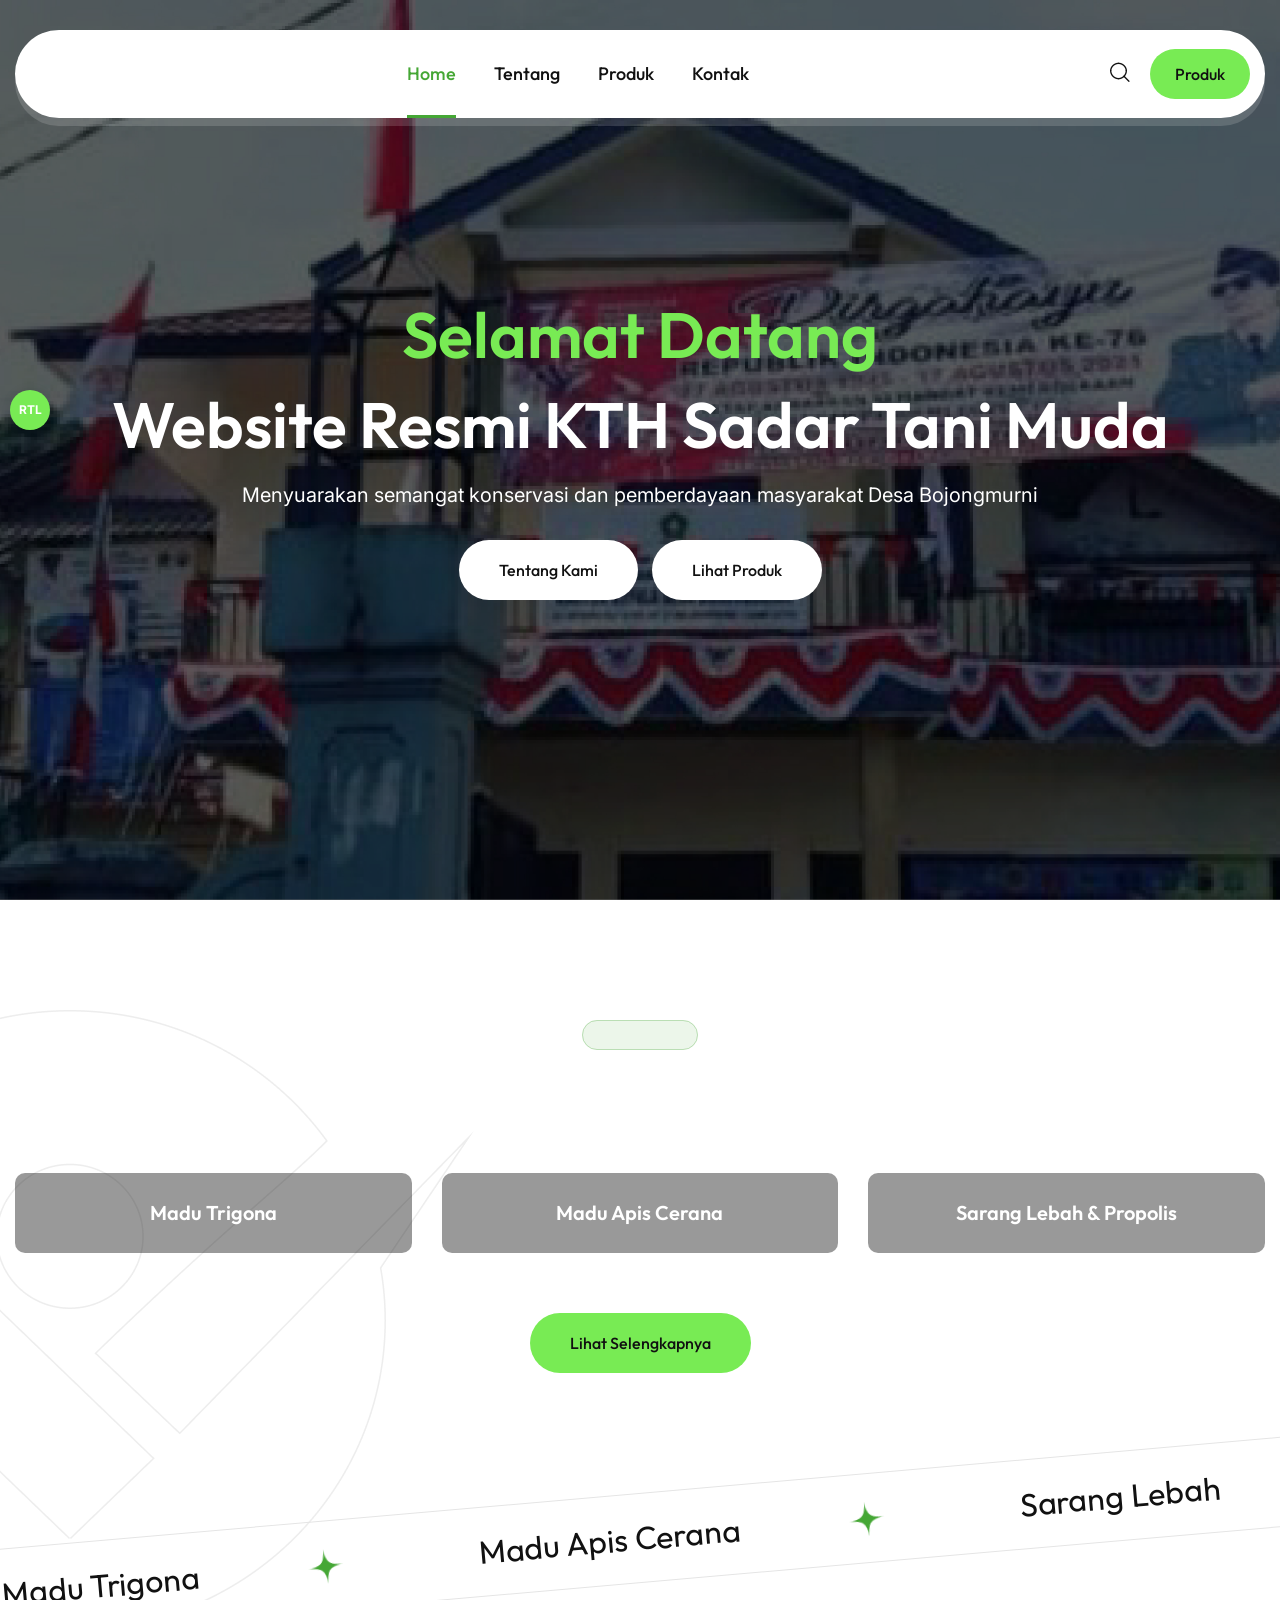
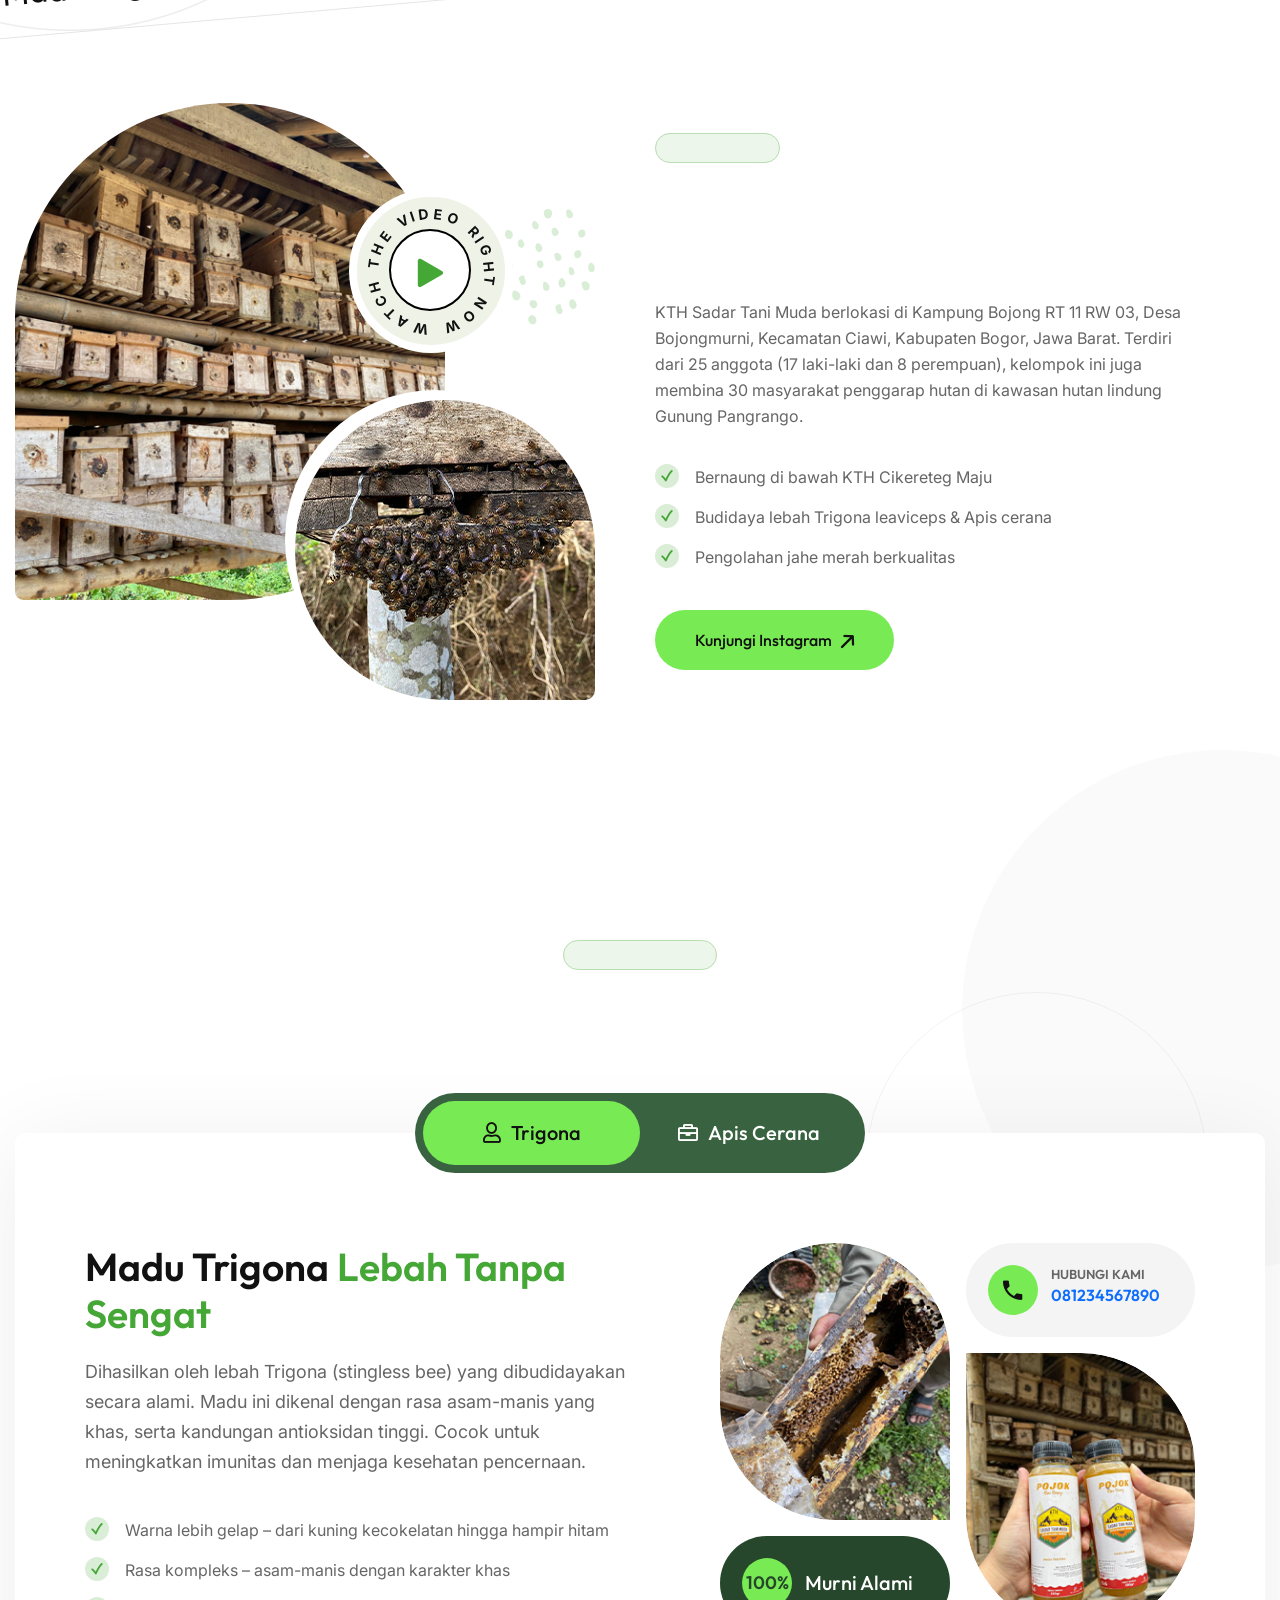
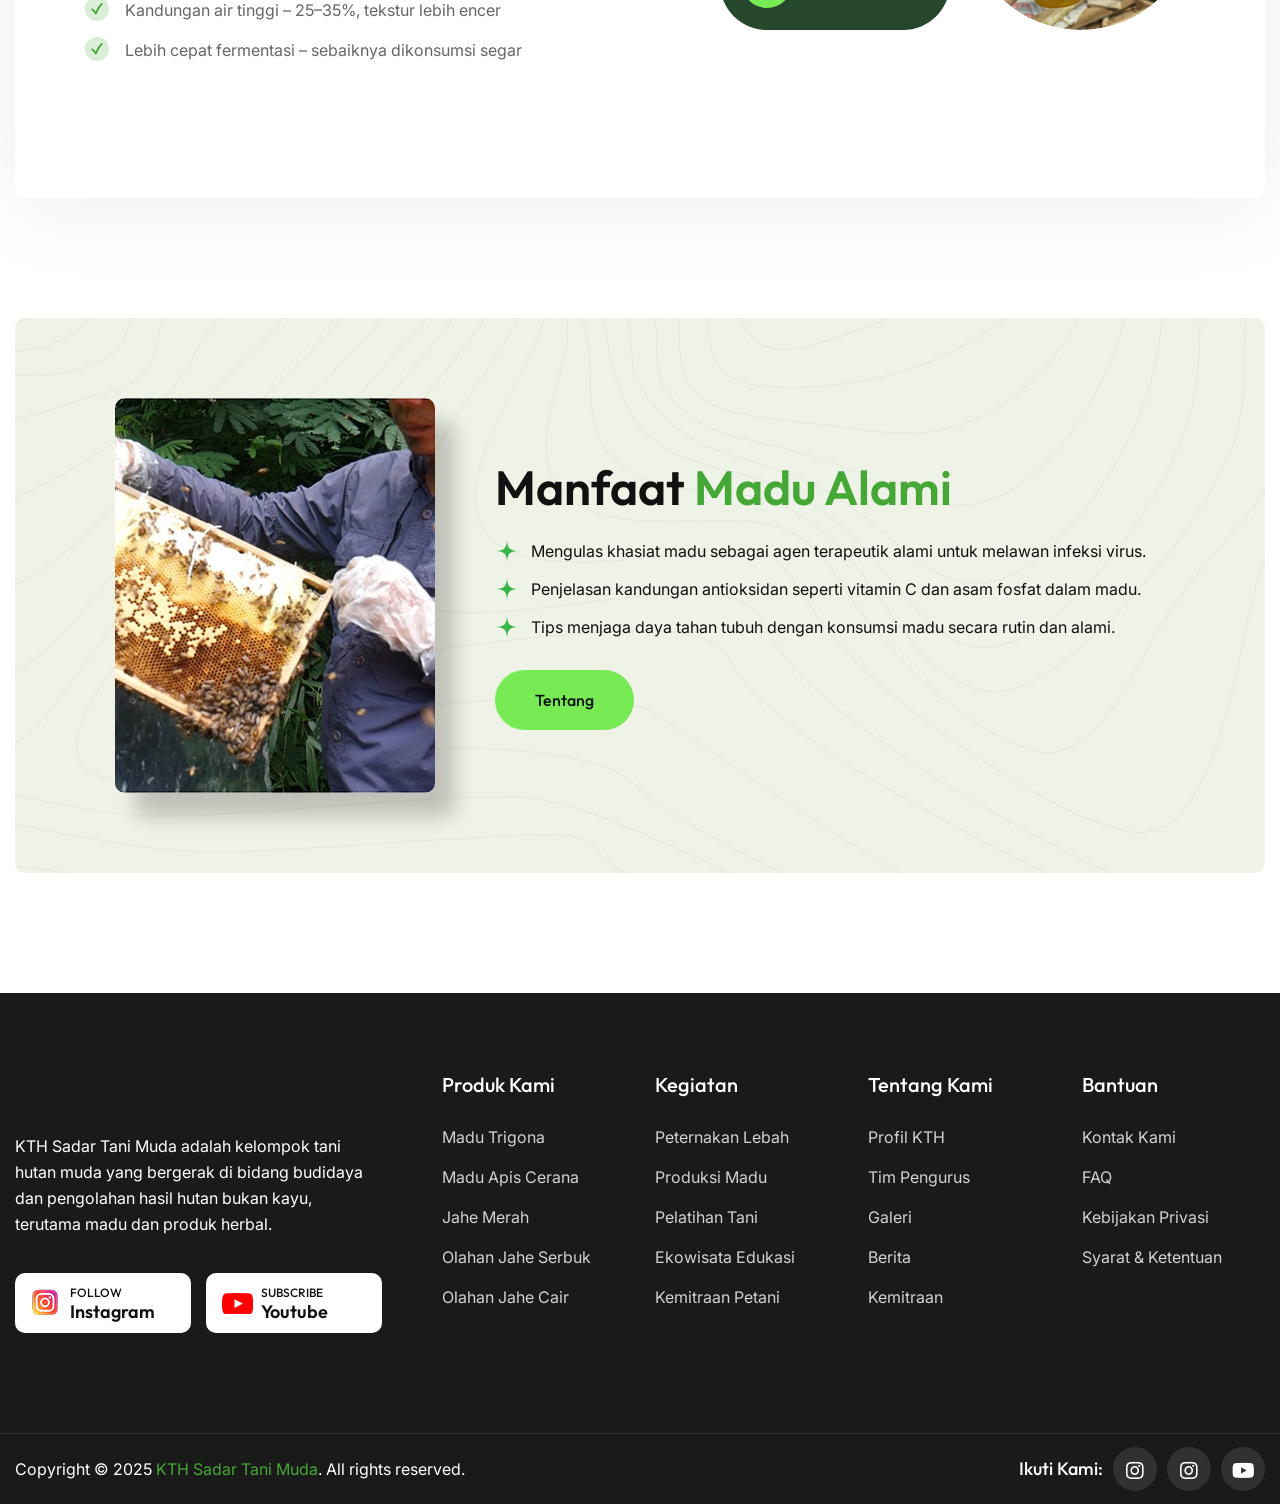
==== index.html @ c71a638d "first commit" ====
<!DOCTYPE html>
<html lang="en">
<head>
<meta charset="utf-8">
<meta http-equiv="X-UA-Compatible" content="IE=edge">
<meta name="viewport" content="width=device-width, initial-scale=1.0, maximum-scale=1.0, user-scalable=0">

<title>KTH Sadar Tani Muda - Desa Bojongmurni</title>

<!-- Fav Icon -->
<link rel="icon" href="assets/images/logo_kth.ico" type="image/x-icon">

<!-- Google Fonts -->
<link href="https://fonts.googleapis.com/css2?family=Outfit:wght@100..900&display=swap" rel="stylesheet">
<link href="https://fonts.googleapis.com/css2?family=Inter:wght@100..900&family=Outfit:wght@100..900&display=swap" rel="stylesheet">

<!-- Stylesheets -->
<link href="assets/css/font-awesome-all.css" rel="stylesheet">
<link href="assets/css/flaticon.css" rel="stylesheet">
<link href="assets/css/owl.css" rel="stylesheet">
<link href="assets/css/bootstrap.css" rel="stylesheet">
<link href="assets/css/jquery.fancybox.min.css" rel="stylesheet">
<link href="assets/css/animate.css" rel="stylesheet">
<link href="assets/css/nice-select.css" rel="stylesheet">
<link href="assets/css/odometer.css" rel="stylesheet">
<link href="assets/css/elpath.css" rel="stylesheet">
<link href="assets/css/color.css" id="jssDefault" rel="stylesheet">
<link href="assets/css/rtl.css" rel="stylesheet">
<link href="assets/css/style.css" rel="stylesheet">
<link href="assets/css/module-css/header.css" rel="stylesheet">
<link href="assets/css/module-css/banner.css" rel="stylesheet">
<link href="assets/css/module-css/industries.css" rel="stylesheet">
<link href="assets/css/module-css/about.css" rel="stylesheet">
<link href="assets/css/module-css/chooseus.css" rel="stylesheet">
<link href="assets/css/module-css/profile.css" rel="stylesheet">
<link href="assets/css/module-css/featured.css" rel="stylesheet">
<link href="assets/css/module-css/process.css" rel="stylesheet">
<link href="assets/css/module-css/welcome.css" rel="stylesheet">
<link href="assets/css/module-css/funfact.css" rel="stylesheet">
<link href="assets/css/module-css/testimonial.css" rel="stylesheet">
<link href="assets/css/module-css/download.css" rel="stylesheet">
<link href="assets/css/module-css/news.css" rel="stylesheet">
<link href="assets/css/module-css/subscribe.css" rel="stylesheet">
<link href="assets/css/module-css/footer.css" rel="stylesheet">
<link href="assets/css/responsive.css" rel="stylesheet">

</head>


<!-- page wrapper -->
<body>

    <div class="boxed_wrapper ltr">


        <!-- preloader -->
        <div class="loader-wrap">
            <div class="preloader">
                <div class="preloader-close"><i class="icon-27"></i></div>
                <div id="handle-preloader" class="handle-preloader">
                    <div class="animation-preloader">
                        <div class="spinner"></div>
                        <div class="txt-loading">
                            <span data-text-preloader="s" class="letters-loading">
                                s
                            </span>
                            <span data-text-preloader="a" class="letters-loading">
                                a
                            </span>
                            <span data-text-preloader="d" class="letters-loading">
                                d
                            </span>
                            <span data-text-preloader="a" class="letters-loading">
                                a
                            </span>
                            <span data-text-preloader="r" class="letters-loading">
                                r
                            </span>
                            <span data-text-preloader=" " class="letters-loading">
                                
                            </span>
                            <span data-text-preloader="t" class="letters-loading">
                                t
                            </span>
                            <span data-text-preloader="a" class="letters-loading">
                                a
                            </span>
                            <span data-text-preloader="n" class="letters-loading">
                                n
                            </span>
                            <span data-text-preloader="i" class="letters-loading">
                                i
                            </span>
                        </div>
                    </div>  
                </div>
            </div>
        </div>
        <!-- preloader end -->


        <!-- page-direction -->
        <div class="page_direction">
            <div class="demo-rtl direction_switch"><button class="rtl">RTL</button></div>
            <div class="demo-ltr direction_switch"><button class="ltr">LTR</button></div>
        </div>
        <!-- page-direction end -->


        <!--Search Popup-->
        <div id="search-popup" class="search-popup">
            <div class="popup-inner">
                <div class="upper-box">
                    <figure class="logo-box"><a href="index.html"><img src="assets/images/Logo_kth@4x-8.png" style="height: 45px; width: auto;" alt=""></a></figure>
                    <div class="close-search"><span class="icon-27"></span></div>
                </div>
                <div class="overlay-layer"></div>
                <div class="auto-container">
                    <div class="search-form">
                        <form method="post" action="index.html">
                            <div class="form-group">
                                <fieldset>
                                    <input type="search" class="form-control" name="search-input" value="" placeholder="Type your keyword and hit" required >
                                    <button type="submit"><i class="icon-1"></i></button>
                                </fieldset>
                            </div>
                        </form>
                    </div>
                </div>
            </div>
        </div>


        <!-- main header -->
        <header class="main-header header-style-one">
            <!-- header-lower -->
            <div class="header-lower">
                <div class="auto-container">
                    <div class="outer-box">
                        <figure class="logo-box pl_15"><a href="index.html"><img src="assets/images/Logo_kth@4x-8.png" style="height: 45px; width: auto;" alt=""></a></figure>
                        <div class="menu-area">
                            <!--Mobile Navigation Toggler-->
                            <div class="mobile-nav-toggler">
                                <i class="icon-bar"></i>
                                <i class="icon-bar"></i>
                                <i class="icon-bar"></i>
                            </div>
                            <nav class="main-menu navbar-expand-md navbar-light clearfix">
                                <div class="collapse navbar-collapse show clearfix" id="navbarSupportedContent">
                                    <ul class="navigation clearfix">
                                        <li class="current"><a href="index.html">Home</a>
                                        </li> 
                                        <li><a href="about.html">Tentang</a></li>
                                        <li><a href="service.html">Produk</a>
                                        </li> 
                                        <li><a href="contact.html">Kontak</a></li> 
                                    </ul>
                                </div>
                            </nav>
                        </div>
                        <div class="menu-right-content">
                            <div class="search-btn mr_20"><button class="search-toggler"><i class="icon-1"></i></button></div>
                            <div class="btn-box"><a href="service.html" class="theme-btn btn-one">Produk</a></div>
                        </div>
                    </div>
                </div>
            </div>

            <!--sticky Header-->
            <div class="sticky-header">
                <div class="auto-container">
                    <div class="outer-box">
                        <figure class="logo-box pl_15"><a href="index.html"><img src="assets/images/Logo_kth@4x-8.png" style="height: 45px; width: auto;" alt=""></a></figure>
                        <div class="menu-area">
                            <nav class="main-menu clearfix">
                                <!--Keep This Empty / Menu will come through Javascript-->
                            </nav>
                        </div>
                        <div class="menu-right-content">
                            <div class="search-btn mr_20"><button class="search-toggler"><i class="icon-1"></i></button></div>
                            
                            <div class="btn-box"><a href="service.html" class="theme-btn btn-one">Produk</a></div>
                        </div>
                    </div>
                </div>
            </div>
        </header>
        <!-- main-header end -->


        <!-- Mobile Menu  -->
<div class="mobile-menu">
    <div class="menu-backdrop"></div>
    <div class="close-btn"><i class="fas fa-times"></i></div>
    <nav class="menu-box">
        <div class="nav-logo">
            <a href="index.html">
                <img src="assets/images/Logo_kth2@4x-8.png" alt="Logo KTH Sadar Tani Muda" title="KTH Sadar Tani Muda">
            </a>
        </div>
        <div class="menu-outer"><!--Here Menu Will Come Automatically Via Javascript / Same Menu as in Header--></div>
        <div class="contact-info">
            <h4>Kontak Kami</h4>
            <ul>
                <li>Desa Bojongmurni, Kec Ciawi, Kab Bogor</li>
                <li><a href="tel:+6281510922624">+62 815-1092-2624</a></li>
                <li><a href="mailto:kth.sadartanimuda@gmail.com">kth.sadartanimuda@gmail.com</a></li>
            </ul>
        </div>
        <div class="social-links">
            <ul class="clearfix">
                <li><a href="https://www.instagram.com/kth_sadartanimuda/" target="_blank"><span class="fab fa-instagram"></span></a></li>
                <li><a href="https://www.instagram.com/pojok_raw_honey/" target="_blank"><span class="fab fa-instagram"></span></a></li>
                <li><a href="https://www.youtube.com/channel/UCb1nv2_lHt9W5WGYycVkCBQ/featured" target="_blank"><span class="fab fa-youtube"></span></a></li>
            </ul>
        </div>
    </nav>
</div>
<!-- End Mobile Menu -->


        <!-- banner-section -->
<section class="banner-style-five">
    <div class="outer-container" style="display: flex; align-items: center; justify-content: center; height: 100vh; text-align: center;">
        <div class="bg-layer" style="background-image: url(assets/images/bojongmurni.jpg); position: absolute; top: 0; left: 0; width: 100%; height: 100%; background-size: cover; background-position: center; z-index: -1;"></div>
        <div class="content-box">
            <h2><span>Selamat Datang</span></h2>
            <h2>Website Resmi KTH Sadar Tani Muda</h2>
            <p>Menyuarakan semangat konservasi dan pemberdayaan masyarakat Desa Bojongmurni</p>
            <div class="button-group" style="margin-top: 20px;">
                <a href="#about" class="theme-btn banner-btn" style="margin-right: 10px;">Tentang Kami</a>
                <a href="#produk" class="theme-btn banner-btn">Lihat Produk</a>
            </div>
        </div>
    </div>
</section>
<!-- banner-section end -->

       <!-- industries-style-five -->
<section class="industries-style-five centred pt_120 pb_120">
    <div class="pattern-layer" style="background-image: url(assets/images/shape/shape-21.png);"></div>
    <div class="auto-container">
        <div class="sec-title pb_60 sec-title-animation animation-style2">
            <span class="sub-title mb_10 title-animation">Produk Kami</span>
            <h2 class="title-animation">Produk Unggulan Perlebahan KTH Sadar Tani Muda</h2>
        </div>
        <div class="row clearfix">
            <div class="col-lg-4 col-md-6 col-sm-12 industries-block">
                <div class="industries-block-four">
                    <div class="inner-box">
                        <div class="bg-layer" style="background-image: url(assets/images/resource/madu-trigona.jpg);"></div>
                        <div class="overlay-bg" style="background-image: url(assets/images/resource/madu-trigona.jpg);"></div>
                        <h4><a href="#">Madu Trigona</a></h4>
                    </div>
                </div>
            </div>
            <div class="col-lg-4 col-md-6 col-sm-12 industries-block">
                <div class="industries-block-four">
                    <div class="inner-box">
                        <div class="bg-layer" style="background-image: url(assets/images/resource/madu-apis.jpg);"></div>
                        <div class="overlay-bg" style="background-image: url(assets/images/resource/madu-apis.jpg);"></div>
                        <h4><a href="#">Madu Apis Cerana</a></h4>
                    </div>
                </div>
            </div>
            <div class="col-lg-4 col-md-6 col-sm-12 industries-block">
                <div class="industries-block-four">
                    <div class="inner-box">
                        <div class="bg-layer" style="background-image: url(assets/images/resource/sarang-lebah.jpg);"></div>
                        <div class="overlay-bg" style="background-image: url(assets/images/resource/sarang-lebah.jpg);"></div>
                        <h4><a href="#">Sarang Lebah & Propolis</a></h4>
                    </div>
                </div>
            </div>
        </div>
        <div class="more-btn mt_30">
            <a href="https://www.instagram.com/kth_sadartanimuda/" class="theme-btn btn-one" target="_blank">Lihat Selengkapnya</a>
        </div>
    </div>
</section>
<!-- industries-style-five end -->

<!-- Slide Text Fokus Madu -->
<div class="slide-text alternat-2">
    <div class="text-inner">
        <ul class="text-list">
            <li>Madu Trigona</li>
            <li>Madu Apis Cerana</li>
            <li>Sarang Lebah</li>
            <li>Propolis Alami</li>
            <li>Koloni Lebah Siap Budidaya</li>
            <li>Pelatihan Budidaya Lebah</li>
            <li>Peternakan Lebah Mandiri</li>
            <li>Produk Inovatif dari Madu</li>
            <li>Wisata Edukasi Lebah</li>
            <li>Kemitraan Perlebahan</li>
            <li>Madu Trigona</li>
            <li>Madu Apis Cerana</li>
            <li>Sarang Lebah</li>
            <li>Propolis Alami</li>
            <li>Koloni Lebah Siap Budidaya</li>
            <li>Pelatihan Budidaya Lebah</li>
            <li>Peternakan Lebah Mandiri</li>
            <li>Produk Inovatif dari Madu</li>
            <li>Wisata Edukasi Lebah</li>
            <li>Kemitraan Perlebahan</li>
        </ul>
    </div>
</div>




        <!-- about-style-three -->
<section class="about-style-three about-style-five">
    <div class="auto-container">
        <div class="row align-items-center">
            <!-- Left Column: Video and Images -->
            <div class="col-lg-6 col-md-12 col-sm-12 video-column">
                <div class="video_block_two">
                    <div class="video-box p_relative pb_100 pr_150 mr_30">
                        <figure class="image image-1"><img src="assets/images/resource/about-1.jpg" alt=""></figure>
                        <figure class="image image-2 z_1 p_absolute r_0 b_0"><img src="assets/images/resource/about-2.jpg" alt=""></figure>
                        <div class="shape" style="background-image: url(assets/images/shape/shape-22.png);"></div>
                        <div class="video-content">
                            <div class="curve-text z_2">
                                <span class="curved-circle">watch&nbsp;&nbsp;the&nbsp;&nbsp;video&nbsp;&nbsp;right&nbsp;&nbsp;now&nbsp;&nbsp;</span>
                            </div>
                            <a data-fancybox href="https://youtu.be/Kt0QjWHOuIQ">
                                <i class="icon-8"></i>
                            </a>                            
                        </div>
                    </div>
                </div>
            </div>

            <link rel="stylesheet" href="https://cdn.jsdelivr.net/npm/@fancyapps/ui/dist/fancybox.css" />
<script src="https://cdn.jsdelivr.net/npm/@fancyapps/ui/dist/fancybox.umd.js"></script>


            <!-- Right Column: Content -->
            <div class="col-lg-6 col-md-12 col-sm-12 content-column">
                <div class="content_block_one">
                    <div class="content-box mr_80">
                        <div class="sec-title pb_20 sec-title-animation animation-style2">
                            <span class="sub-title mb_10 title-animation">Tentang Kami</span>
                            <h2 class="title-animation">Kelompok Tani Hutan Sadar Tani Muda</h2>
                        </div>
                        <div class="text-box">
                            <p>KTH Sadar Tani Muda berlokasi di Kampung Bojong RT 11 RW 03, Desa Bojongmurni, Kecamatan Ciawi, Kabupaten Bogor, Jawa Barat. Terdiri dari 25 anggota (17 laki-laki dan 8 perempuan), kelompok ini juga membina 30 masyarakat penggarap hutan di kawasan hutan lindung Gunung Pangrango.</p>
                            <ul class="list-style-one mb_40 clearfix">
                                <li>Bernaung di bawah KTH Cikereteg Maju</li>
                                <li>Budidaya lebah Trigona leaviceps & Apis cerana</li>
                                <li>Pengolahan jahe merah berkualitas</li>
                            </ul>
                        </div>
                        <div class="btn-box">
                            <a href="https://www.instagram.com/kth_sadartanimuda/" class="theme-btn btn-one" target="_blank"><span>Kunjungi Instagram</span></a>
                        </div>
                    </div>
                </div>
            </div>
        </div>
    </div>
</section>
<!-- about-style-three end -->

        <!-- welcome-section -->
<section class="welcome-section alternat-2 pt_120 pb_120">
    <div class="shape">
      <div class="shape-1"></div>
      <div class="shape-2"></div>
    </div>
    <div class="auto-container">
      <div class="sec-title centred pb_60 sec-title-animation animation-style2">
        <span class="sub-title mb_10 title-animation">Produk Unggulan</span>
        <h2 class="title-animation">Madu Hutan Asli dari KTH Sadar Tani Muda</h2>
      </div>
      <div class="tabs-box">
        <ul class="tab-btns tab-buttons">
          <li class="tab-btn active-btn" data-tab="#tab-3"><i class="far fa-user"></i>Trigona</li>
          <li class="tab-btn" data-tab="#tab-4"><i class="far fa-briefcase"></i>Apis Cerana</li>
        </ul>
        <div class="tabs-content">
  
          <!-- Tab: Madu Trigona -->
        <div class="tab active-tab" id="tab-3">
            <div class="inner-container">
              <div class="row clearfix">
                <div class="col-lg-6 col-md-12 col-sm-12 content-column">
                  <div class="content-box">
                    <div class="text-box mb_40">
                      <h2>Madu Trigona <span>Lebah Tanpa Sengat</span></h2>
                      <p>Dihasilkan oleh lebah Trigona (stingless bee) yang dibudidayakan secara alami. Madu ini dikenal dengan rasa asam-manis yang khas, serta kandungan antioksidan tinggi. Cocok untuk meningkatkan imunitas dan menjaga kesehatan pencernaan.</p>
                    </div>
                    <div class="inner-box clearfix">
                      <ul class="list-style-one mb_40 clearfix">
                        <li>Warna lebih gelap – dari kuning kecokelatan hingga hampir hitam</li>
                        <li>Rasa kompleks – asam-manis dengan karakter khas</li>
                        <li>Kandungan air tinggi – 25–35%, tekstur lebih encer</li>
                        <li>Lebih cepat fermentasi – sebaiknya dikonsumsi segar</li>
                      </ul>
                    </div>
                  </div>
                </div>
                <div class="col-lg-6 col-md-12 col-sm-12 image-column">
                  <div class="image_block_one">
                    <div class="image-box pl_65">
                      <div class="row clearfix">
                        <div class="col-lg-6 col-md-6 col-sm-12 single-column">
                          <div class="single-item">
                            <figure class="image-1 mb_16 image-hov-one"><img src="assets/images/resource/welcome-1.jpg" alt="Madu Trigona"></figure>
                            <div class="experience-box">
                              <h3>100%</h3>
                              <h4>Murni Alami</h4>
                            </div>
                          </div>
                        </div>
                        <div class="col-lg-6 col-md-6 col-sm-12 single-column">
                          <div class="single-item">
                            <div class="support-box">
                              <div class="icon-box"><i class="icon-28"></i></div>
                              <span>Hubungi Kami</span>
                              <h6><a href="https://wa.me/6281234567890" target="_blank">081234567890</a></h6>
                            </div>
                            <figure class="image-2 mt_16 image-hov-two"><img src="assets/images/resource/welcome-2.jpg" alt="Produk Madu Trigona"></figure>
                          </div>
                        </div>
                      </div>
                    </div>
                  </div>
                </div>
              </div>
            </div>
          </div>
  
          <!-- Tab: Madu Apis Cerana -->
          <div class="tab" id="tab-4">
            <div class="inner-container">
              <div class="row clearfix">
                <div class="col-lg-6 col-md-12 col-sm-12 content-column">
                  <div class="content-box">
                    <div class="text-box mb_40">
                      <h2>Madu Apis Cerana <span>Lebah Madu Lokal</span></h2>
                      <p>Madu dari lebah Apis cerana memiliki rasa manis dan aroma floral yang khas. Kandungan airnya lebih rendah sehingga lebih kental dan tahan lama, cocok untuk konsumsi jangka panjang maupun pengolahan herbal tradisional.</p>
                    </div>
                    <div class="inner-box clearfix">
                      <ul class="list-style-one mb_40 clearfix">
                        <li>Warna bervariasi – kuning keemasan hingga cokelat tua</li>
                        <li>Rasa manis – dengan aroma floral yang khas</li>
                        <li>Kandungan air lebih rendah – 17–22%, tekstur lebih kental</li>
                        <li>Tahan lama – cocok untuk penyimpanan</li>
                      </ul>
                    </div>
                  </div>
                </div>
                <div class="col-lg-6 col-md-12 col-sm-12 image-column">
                  <div class="image_block_one">
                    <div class="image-box pl_65">
                      <div class="row clearfix">
                        <div class="col-lg-6 col-md-6 col-sm-12 single-column">
                          <div class="single-item">
                            <figure class="image-1 mb_16 image-hov-one"><img src="assets/images/resource/welcome-3.jpg" alt="Madu Apis Cerana"></figure>
                            <div class="experience-box">
                              <h3>100%</h3>
                              <h4>Murni Alami</h4>
                            </div>
                          </div>
                        </div>
                        <div class="col-lg-6 col-md-6 col-sm-12 single-column">
                          <div class="single-item">
                            <div class="support-box">
                              <div class="icon-box"><i class="icon-28"></i></div>
                              <span>Informasi</span>
                              <h6><a href="https://wa.me/6281234567890" target="_blank">081234567890</a></h6>
                            </div>
                            <figure class="image-2 mt_16 image-hov-two"><img src="assets/images/resource/welcome-4.jpg" alt="Madu Hutan KTH"></figure>
                          </div>
                        </div>
                      </div>
                    </div>
                  </div>
                </div>
              </div>
            </div>
          </div><!-- End Tab -->
  
        </div>
      </div>
    </div>
  </section>
  <!-- welcome-section end -->

  <!-- download-section -->
<section class="download-section pb_120">
    <div class="auto-container">
      <div class="inner-container">
        <div class="pattern-layer" style="background-image: url(assets/images/shape/shape-6.png);"></div>
        <div class="row align-items-center">
          <div class="col-lg-4 col-md-12 col-sm-12 image-column">
            <div class="image-box">
              <figure class="image"><img src="assets/images/resource/book-1.jpg" alt="E-book Madu"></figure>
            </div>
          </div>
          <div class="col-lg-8 col-md-12 col-sm-12 content-column">
            <div class="content-box">
              <h2>Manfaat <span>Madu Alami</span></h2>
              <ul class="list-item mb_30">
                <li>Mengulas khasiat madu sebagai agen terapeutik alami untuk melawan infeksi virus.</li>
                <li>Penjelasan kandungan antioksidan seperti vitamin C dan asam fosfat dalam madu.</li>
                <li>Tips menjaga daya tahan tubuh dengan konsumsi madu secara rutin dan alami.</li>
              </ul>
              <button type="button" class="theme-btn btn-one">Tentang</button>
            </div>
          </div>
        </div>
      </div>
    </div>
  </section>
  <!-- download-section end -->
  


        


        <!-- main-footer -->
<footer class="main-footer light-footer">
    <div class="widget-section p_relative pt_80 pb_100">
        <div class="auto-container">
            <div class="row clearfix">
                <div class="col-lg-4 col-md-6 col-sm-12 footer-column">
                    <div class="footer-widget logo-widget mr_30">
                        <figure class="footer-logo mb_20"><a href="index.html"><img src="assets/images/Logo_kth2@4x-8.png" style="height: 40px; width: auto;" alt=""></a></figure>
                        <p>KTH Sadar Tani Muda adalah kelompok tani hutan muda yang bergerak di bidang budidaya dan pengolahan hasil hutan bukan kayu, terutama madu dan produk herbal.</p>
                        <div class="download-btn">
                            <a href="https://www.instagram.com/kth_sadartanimuda/" class="play-store">
                                <img src="assets/images/icons/icon-4.png" alt="">
                                <span>Follow</span>
                                Instagram
                            </a>
                            <a href="https://www.youtube.com/channel/UCb1nv2_lHt9W5WGYycVkCBQ/featured" class="play-store">
                                <img src="assets/images/icons/icon-5.png" alt="">
                                <span>Subscribe</span>
                                Youtube
                            </a>
                        </div>
                    </div>
                </div>
                <div class="col-lg-2 col-md-4 col-sm-12 footer-column">
                    <div class="footer-widget links-widget">
                        <div class="widget-title">
                            <h4>Produk Kami</h4>
                        </div>
                        <div class="widget-content">
                            <ul class="links-list clearfix">
                                <li><a href="#">Madu Trigona</a></li>
                                <li><a href="#">Madu Apis Cerana</a></li>
                                <li><a href="#">Jahe Merah</a></li>
                                <li><a href="#">Olahan Jahe Serbuk</a></li>
                                <li><a href="#">Olahan Jahe Cair</a></li>
                            </ul>
                        </div>
                    </div>
                </div>
                <div class="col-lg-2 col-md-4 col-sm-12 footer-column">
                    <div class="footer-widget links-widget">
                        <div class="widget-title">
                            <h4>Kegiatan</h4>
                        </div>
                        <div class="widget-content">
                            <ul class="links-list clearfix">
                                <li><a href="#">Peternakan Lebah</a></li>
                                <li><a href="#">Produksi Madu</a></li>
                                <li><a href="#">Pelatihan Tani</a></li>
                                <li><a href="#">Ekowisata Edukasi</a></li>
                                <li><a href="#">Kemitraan Petani</a></li>
                            </ul>
                        </div>
                    </div>
                </div>
                <div class="col-lg-2 col-md-4 col-sm-12 footer-column">
                    <div class="footer-widget links-widget">
                        <div class="widget-title">
                            <h4>Tentang Kami</h4>
                        </div>
                        <div class="widget-content">
                            <ul class="links-list clearfix">
                                <li><a href="about.html">Profil KTH</a></li>
                                <li><a href="#">Tim Pengurus</a></li>
                                <li><a href="#">Galeri</a></li>
                                <li><a href="blog.html">Berita</a></li>
                                <li><a href="#">Kemitraan</a></li>
                            </ul>
                        </div>
                    </div>
                </div>
                <div class="col-lg-2 col-md-4 col-sm-12 footer-column">
                    <div class="footer-widget links-widget">
                        <div class="widget-title">
                            <h4>Bantuan</h4>
                        </div>
                        <div class="widget-content">
                            <ul class="links-list clearfix">
                                <li><a href="contact.html">Kontak Kami</a></li>
                                <li><a href="#">FAQ</a></li>
                                <li><a href="#">Kebijakan Privasi</a></li>
                                <li><a href="#">Syarat & Ketentuan</a></li>
                            </ul>
                        </div>
                    </div>
                </div>
            </div>
        </div>
    </div>
    <div class="footer-bottom">
        <div class="auto-container">
            <div class="bottom-inner">
                <div class="copyright"><p>Copyright &copy; 2025 <a href="index.html">KTH Sadar Tani Muda</a>. All rights reserved.</p></div>
                <ul class="social-links">
                    <li><h5>Ikuti Kami:</h5></li>
                    <li><a href="https://www.instagram.com/kth_sadartanimuda/" target="_blank"><i class="fab fa-instagram"></i></a></li>
                    <li><a href="https://www.instagram.com/pojok_raw_honey/" target="_blank"><i class="fab fa-instagram"></i></a></li>
                    <li><a href="https://www.youtube.com/channel/UCb1nv2_lHt9W5WGYycVkCBQ/featured" target="_blank"><i class="fab fa-youtube"></i></a></li>
                </ul>
            </div>
        </div>
    </div>
</footer>
<!-- main-footer end -->




        <!--Scroll to top-->
        <div class="scroll-to-top">
            <svg class="scroll-top-inner" viewBox="-1 -1 102 102">
                <path d="M50,1 a49,49 0 0,1 0,98 a49,49 0 0,1 0,-98" />
            </svg>
        </div>
        
    </div>


    <!-- jequery plugins -->
    <script src="assets/js/jquery.js"></script>
    <script src="assets/js/bootstrap.min.js"></script>
    <script src="assets/js/owl.js"></script>
    <script src="assets/js/wow.js"></script>
    <script src="assets/js/validation.js"></script>
    <script src="assets/js/jquery.fancybox.js"></script>
    <script src="assets/js/appear.js"></script>
    <script src="assets/js/isotope.js"></script>
    <script src="assets/js/parallax-scroll.js"></script>
    <script src="assets/js/jquery.nice-select.min.js"></script>
    <script src="assets/js/scrolltop.min.js"></script>
    <script src="assets/js/gsap.js"></script>
    <script src="assets/js/ScrollTrigger.js"></script>
    <script src="assets/js/SplitText.js"></script>
    <script src="assets/js/language.js"></script>
    <script src="assets/js/jquery-ui.js"></script>
    <script src="assets/js/lenis.min.js"></script>
    <script src="assets/js/odometer.js"></script>
    <script src="assets/js/bxslider.js"></script>
    <script src="assets/js/jquery.lettering.min.js"></script>
    <script src="assets/js/jquery.circleType.js"></script>

    <!-- main-js -->
    <script src="assets/js/script.js"></script>

</body><!-- End of .page_wrapper -->
</html>
---- assets/css/flaticon.css ----
@font-face {
  font-family: 'icomoon';
  src:  url('../fonts/icomoon.eot?tin97q');
  src:  url('../fonts/icomoon.eot?tin97q#iefix') format('embedded-opentype'),
    url('../fonts/icomoon.ttf?tin97q') format('truetype'),
    url('../fonts/icomoon.woff?tin97q') format('woff'),
    url('../fonts/icomoon.svg?tin97q#icomoon') format('svg');
  font-weight: normal;
  font-style: normal;
  font-display: block;
}

[class^="icon-"], [class*=" icon-"] {
  /* use !important to prevent issues with browser extensions that change fonts */
  font-family: 'icomoon' !important;
  speak: never;
  font-style: normal;
  font-weight: normal;
  font-variant: normal;
  text-transform: none;
  line-height: 1;

  /* Better Font Rendering =========== */
  -webkit-font-smoothing: antialiased;
  -moz-osx-font-smoothing: grayscale;
}

.icon-1:before {
  content: "\e900";
}
.icon-2:before {
  content: "\e901";
}
.icon-3:before {
  content: "\e902";
}
.icon-4:before {
  content: "\e903";
}
.icon-5:before {
  content: "\e904";
}
.icon-6:before {
  content: "\e905";
}
.icon-7:before {
  content: "\e906";
}
.icon-8:before {
  content: "\e907";
}
.icon-9:before {
  content: "\e908";
}
.icon-10:before {
  content: "\e909";
}
.icon-11:before {
  content: "\e90a";
}
.icon-12:before {
  content: "\e90b";
}
.icon-13:before {
  content: "\e90c";
}
.icon-14:before {
  content: "\e90d";
}
.icon-15:before {
  content: "\e90e";
}
.icon-16:before {
  content: "\e90f";
}
.icon-17:before {
  content: "\e910";
}
.icon-18:before {
  content: "\e911";
}
.icon-19:before {
  content: "\e912";
}
.icon-20:before {
  content: "\e913";
}
.icon-21:before {
  content: "\e914";
}
.icon-22:before {
  content: "\e915";
}
.icon-23:before {
  content: "\e916";
}
.icon-24:before {
  content: "\e917";
}
.icon-25:before {
  content: "\e918";
}
.icon-26:before {
  content: "\e919";
}
.icon-27:before {
  content: "\e91a";
}
.icon-28:before {
  content: "\e91b";
}
.icon-29:before {
  content: "\e91c";
}
.icon-30:before {
  content: "\e91d";
}
.icon-31:before {
  content: "\e91e";
}
.icon-32:before {
  content: "\e91f";
}
.icon-33:before {
  content: "\e920";
}
.icon-34:before {
  content: "\e921";
}
.icon-35:before {
  content: "\e922";
}
.icon-36:before {
  content: "\e923";
}
.icon-37:before {
  content: "\e924";
}
.icon-38:before {
  content: "\e925";
}
.icon-39:before {
  content: "\e926";
}
.icon-40:before {
  content: "\e927";
}
.icon-41:before {
  content: "\e928";
}
.icon-42:before {
  content: "\e929";
}
.icon-43:before {
  content: "\e92a";
}
.icon-44:before {
  content: "\e92b";
}
.icon-45:before {
  content: "\e92c";
}
.icon-46:before {
  content: "\e92d";
}
.icon-47:before {
  content: "\e92e";
}
---- assets/css/nice-select.css ----
.nice-select {
  -webkit-tap-highlight-color: transparent;
  box-sizing: border-box;
  clear: both;
  cursor: pointer;
  display: block;
  font-family: inherit;
  font-size: 14px;
  font-weight: normal;
  outline: none;
  position: relative;
  -webkit-transition: all 0.2s ease-in-out;
  transition: all 0.2s ease-in-out;
  -webkit-user-select: none;
     -moz-user-select: none;
      -ms-user-select: none;
          user-select: none;
  white-space: nowrap;
  width: auto; }
  .nice-select:hover {
    border-color: #dbdbdb; }
  .nice-select:active, .nice-select.open, .nice-select:focus {
    border-color: #999; }
  .nice-select.open .list {
    opacity: 1;
    pointer-events: auto;
    -webkit-transform: scale(1) translateY(0);
        -ms-transform: scale(1) translateY(0);
            transform: scale(1) translateY(0); }
  .nice-select.disabled {
    border-color: #ededed;
    color: #999;
    pointer-events: none; }
    .nice-select.disabled:after {
      border-color: #cccccc; }
  .nice-select.wide {
    width: 100%; }
    .nice-select.wide .list {
      left: 0 !important;
      right: 0 !important; }
  .nice-select.right {
    float: right; }
    .nice-select.right .list {
      left: auto;
      right: 0; }
  .nice-select.small {
    font-size: 12px;
    height: 36px;
    line-height: 34px; }
    .nice-select.small:after {
      height: 4px;
      width: 4px; }
    .nice-select.small .option {
      line-height: 34px;
      min-height: 34px; }
  .nice-select .list {
    background-color: #fff;
    border-radius: 5px;
    box-shadow: 0 0 0 1px rgba(68, 68, 68, 0.11);
    box-sizing: border-box;
    margin-top: 4px;
    opacity: 0;
    overflow: hidden;
    padding: 0;
    pointer-events: none;
    position: absolute;
    top: 100%;
    left: 0;
    -webkit-transform-origin: 50% 0;
        -ms-transform-origin: 50% 0;
            transform-origin: 50% 0;
    -webkit-transform: scale(0.75) translateY(-21px);
        -ms-transform: scale(0.75) translateY(-21px);
            transform: scale(0.75) translateY(-21px);
    -webkit-transition: all 0.2s cubic-bezier(0.5, 0, 0, 1.25), opacity 0.15s ease-out;
    transition: all 0.2s cubic-bezier(0.5, 0, 0, 1.25), opacity 0.15s ease-out;
    z-index: 9; }
    .nice-select .list:hover .option:not(:hover) {
      background-color: transparent !important; }
  .nice-select .option {
    cursor: pointer;
    font-weight: 400;
    line-height: 40px;
    list-style: none;
    min-height: 40px;
    outline: none;
    padding-left: 18px;
    padding-right: 29px;
    text-align: left;
    -webkit-transition: all 0.2s;
    transition: all 0.2s; }
    .nice-select .option:hover, .nice-select .option.focus, .nice-select .option.selected.focus {
      background-color: #f6f6f6; }
    .nice-select .option.selected {
      font-weight: bold; }
    .nice-select .option.disabled {
      background-color: transparent;
      color: #999;
      cursor: default; }

.no-csspointerevents .nice-select .list {
  display: none; }

.no-csspointerevents .nice-select.open .list {
  display: block; }
---- assets/css/odometer.css ----
.odometer.odometer-auto-theme,.odometer.odometer-theme-default{display:inline-block;vertical-align:middle;position:relative}.odometer.odometer-auto-theme .odometer-digit,.odometer.odometer-theme-default .odometer-digit{vertical-align:middle;position:relative}.odometer.odometer-auto-theme .odometer-digit .odometer-digit-spacer,.odometer.odometer-theme-default .odometer-digit .odometer-digit-spacer{display:inline-block;vertical-align:middle;visibility:hidden}.odometer.odometer-auto-theme .odometer-digit .odometer-digit-inner,.odometer.odometer-theme-default .odometer-digit .odometer-digit-inner{text-align:left;display:block;position:absolute;top:0;left:0;right:0;bottom:0;overflow:hidden}.odometer.odometer-auto-theme .odometer-digit .odometer-ribbon,.odometer.odometer-theme-default .odometer-digit .odometer-ribbon{display:block}.odometer.odometer-auto-theme .odometer-digit .odometer-ribbon-inner,.odometer.odometer-theme-default .odometer-digit .odometer-ribbon-inner{display:block;-webkit-backface-visibility:hidden}.odometer.odometer-auto-theme .odometer-digit .odometer-value,.odometer.odometer-theme-default .odometer-digit .odometer-value{display:block;-webkit-transform:translateZ(0)}.odometer.odometer-auto-theme .odometer-digit .odometer-value.odometer-last-value,.odometer.odometer-theme-default .odometer-digit .odometer-value.odometer-last-value{position:absolute}.odometer.odometer-auto-theme.odometer-animating-up .odometer-ribbon-inner,.odometer.odometer-theme-default.odometer-animating-up .odometer-ribbon-inner{-webkit-transition:-webkit-transform 2s;-moz-transition:-moz-transform 2s;-ms-transition:-ms-transform 2s;-o-transition:-o-transform 2s;transition:transform 2s}.odometer.odometer-auto-theme.odometer-animating-up.odometer-animating .odometer-ribbon-inner,.odometer.odometer-theme-default.odometer-animating-up.odometer-animating .odometer-ribbon-inner{-webkit-transform:translateY(-100%);-moz-transform:translateY(-100%);-ms-transform:translateY(-100%);-o-transform:translateY(-100%);transform:translateY(-100%)}.odometer.odometer-auto-theme.odometer-animating-down .odometer-ribbon-inner,.odometer.odometer-theme-default.odometer-animating-down .odometer-ribbon-inner{-webkit-transform:translateY(-100%);-moz-transform:translateY(-100%);-ms-transform:translateY(-100%);-o-transform:translateY(-100%);transform:translateY(-100%)}.odometer.odometer-auto-theme.odometer-animating-down.odometer-animating .odometer-ribbon-inner,.odometer.odometer-theme-default.odometer-animating-down.odometer-animating .odometer-ribbon-inner{-webkit-transition:-webkit-transform 2s;-moz-transition:-moz-transform 2s;-ms-transition:-ms-transform 2s;-o-transition:-o-transform 2s;transition:transform 2s;-webkit-transform:translateY(0);-moz-transform:translateY(0);-ms-transform:translateY(0);-o-transform:translateY(0);transform:translateY(0)}.odometer.odometer-auto-theme,.odometer.odometer-theme-default{}.odometer.odometer-auto-theme .odometer-value,.odometer.odometer-theme-default .odometer-value{text-align:center}
---- assets/css/elpath.css ----
/* Elementpath css */

/* 
el_01 
color
*/
.color_blue {
    color: #7f27d8;
}
.color_purple {
    color: #6f42c1;
}
.color_pink {
    color: #d63384;
}
.color_red {
    color: #dc3545;
}
.color_orange {
    color: #fd7e14;
}
.color_yellow {
    color: #ffc107;
}
.color_green {
    color: #198754;
}
.color_gray {
    color: #6c757d;
}
.color_gray_dark {
    color: #343a40;
}
.color_light {
    color: #f8f9fa;
}
.color_dark {
    color: #212529;
}
.color_black{
    color: #000000;
}

/* 
el_02 
background
*/
.bg_blue {
    background-color: #7f27d8;
}
.bg_purple {
    background-color: #6f42c1;
}
.bg_pink {
    background-color: #d63384;
}
.bg_red {
    background-color: #dc3545;
}
.bg_orange {
    background-color: #fd7e14;
}
.bg_yellow {
    background-color: #ffc107;
}
.bg_green {
    background-color: #198754;;
}
.bg_gray {
    background-color: #6c757d;
}
.bg_gray-dark {
    background-color: #343a40;
}
.bg_light {
    background-color: #f8f9fa;
}
.bg_dark {
    background-color: #212529;
}
.bg_cover {
    background-size: cover;
}
.bg_contain {
    background-size: contain;
}
.bg_fixed {
    background-attachment: fixed;
}
.bg_top {
    background-position: top;
}
.bg_right {
    background-position: right;
}
.bg_bottom {
    background-position: bottom;
}
.bg_left {
    background-position: left;
}
.bg_center {
    background-position: center;
}
/* 
el_03 
display
*/
.d_block {
    display: block;
}
.d_iblock {
    display: inline-block;
}
.d_flex {
    display: flex;
}
.d_table {
    display: table;
}
.d_tcell {
    display: table-cell;
}
.d_none {
    display: none;
}
/* 
el_04 
position
*/
.p_relative {
    position: relative;
}
.p_absolute {
    position: absolute;
}
.p_fixed {
    position: fixed;
}
/* 
el_05 
Border
*/
.border {
    border: 1px solid #ddd;
}
.border_top {
    border-top: 1px solid #ddd;
}
.border_right {
    border-right: 1px solid #ddd;
}
.border_bottom {
    border-bottom: 1px solid #ddd;
}
.border_left {
    border-left: 1px solid #ddd;
}
/* 
el_06 
Transition
*/
.tran_3 {
    transition: .3s;
}
.tran_4 {
    transition: .4s;
}
.tran_5 {
    transition: .5s;
}
/* 
el_07 
Font size
*/
.fs_0 {
    font-size: 0;
}
.fs_1 {
    font-size: 1px;
}
.fs_2 {
    font-size: 2px;
}
.fs_3 {
    font-size: 3px;
}
.fs_4 {
    font-size: 4px;
}
.fs_5 {
    font-size: 5px;
}
.fs_6 {
    font-size: 6px;
}
.fs_7 {
    font-size: 7px;
}
.fs_8 {
    font-size: 8px;
}
.fs_9 {
    font-size: 9px;
}
.fs_10 {
    font-size: 10px;
}
.fs_11 {
    font-size: 11px;
}
.fs_12 {
    font-size: 12px;
}
.fs_13 {
    font-size: 13px;
}
.fs_14 {
    font-size: 14px;
}
.fs_15 {
    font-size: 15px;
}
.fs_16 {
    font-size: 16px;
}
.fs_17 {
    font-size: 17px;
}
.fs_18 {
    font-size: 18px;
}
.fs_19 {
    font-size: 19px;
}
.fs_20 {
    font-size: 20px;
}
.fs_25 {
    font-size: 25px;
}
.fs_30 {
    font-size: 30px;
}
.fs_35 {
    font-size: 35px;
}
.fs_40 {
    font-size: 40px;
}
.fs_45 {
    font-size: 45px;
}
.fs_50 {
    font-size: 50px;
}
.fs_55 {
    font-size: 55px;
}
.fs_60 {
    font-size: 60px;
}
.fs_65 {
    font-size: 65px;
}
.fs_70 {
    font-size: 70px;
}
.fs_75 {
    font-size: 75px;
}
.fs_80 {
    font-size: 80px;
}
.fs_85 {
    font-size: 85px;
}
.fs_90 {
    font-size: 90px;
}
.fs_95 {
    font-size: 95px;
}
.fs_100 {
    font-size: 100px;
}
.fs_110 {
    font-size: 110px;
}
.fs_120 {
    font-size: 120px;
}
.fs_130 {
    font-size: 130px;
}
.fs_140 {
    font-size: 140px;
}
.fs_150 {
    font-size: 150px;
}
.fs_160 {
    font-size: 160px;
}
.fs_170 {
    font-size: 170px;
}
.fs_180 {
    font-size: 180px;
}
.fs_190 {
    font-size: 190px;
}
.fs_200 {
    font-size: 200px;
}
/* 
el_08 
Font wieght
*/
.fw_light {
    font-weight: 300;
}
.fw_normal {
    font-weight: 400;
}
.fw_medium {
    font-weight: 500;
}
.fw_sbold {
    font-weight: 600;
}
.fw_bold {
    font-weight: 700;
}
.fw_exbold {
    font-weight: 800;
}
/* 
el_09 
Float
*/
.float_left {
    float: left;
}
.float_right {
    float: right;
}
/* 
el_10 
Width
*/
.w_0 {
    width: 0;
}
.w_1 {
    width: 1px;
}
.w_2 {
    width: 2px;
}
.w_3 {
    width: 3px;
}
.w_4 {
    width: 4px;
}
.w_5 {
    width: 5px;
}
.w_6 {
    width: 6px;
}
.w_7 {
    width: 7px;
}
.w_8 {
    width: 8px;
}
.w_9 {
    width: 9px;
}
.w_10 {
    width: 10px;
}
.w_11 {
    width: 11px;
}
.w_12 {
    width: 12px;
}
.w_13 {
    width: 13px;
}
.w_14 {
    width: 14px;
}
.w_15 {
    width: 15px;
}
.w_16 {
    width: 16px;
}
.w_17 {
    width: 17px;
}
.w_18 {
    width: 18px;
}
.w_19 {
    width: 19px;
}
.w_20 {
    width: 20px;
}
.w_25 {
    width: 25px;
}
.w_30 {
    width: 30px;
}
.w_35 {
    width: 35px;
}
.w_40 {
    width: 40px;
}
.w_45 {
    width: 45px;
}
.w_50 {
    width: 50px;
}
.w_55 {
    width: 55px;
}
.w_60 {
    width: 60px;
}
.w_65 {
    width: 65px;
}
.w_70 {
    width: 70px;
}
.w_75 {
    width: 75px;
}
.w_80 {
    width: 80px;
}
.w_85 {
    width: 85px;
}
.w_90 {
    width: 90px;
}
.w_95 {
    width: 95px;
}
.w_100 {
    width: 100px;
}
.w_110 {
    width: 110px;
}
.w_120 {
    width: 120px;
}
.w_130 {
    width: 130px;
}
.w_140 {
    width: 140px;
}
.w_150 {
    width: 150px;
}
.w_160 {
    width: 160px;
}
.w_170 {
    width: 170px;
}
.w_180 {
    width: 180px;
}
.w_190 {
    width: 190px;
}
.w_200 {
    width: 200px;
}
.mw_0 {
    max-width: 0;
}
.mw_1 {
    max-width: 1px;
}
.mw_2 {
    max-width: 2px;
}
.mw_3 {
    max-width: 3px;
}
.mw_4 {
    max-width: 4px;
}
.mw_5 {
    max-width: 5px;
}
.mw_6 {
    max-width: 6px;
}
.mw_7 {
    max-width: 7px;
}
.mw_8 {
    max-width: 8px;
}
.mw_9 {
    max-width: 9px;
}
.mw_10 {
    max-width: 10px;
}
.mw_11 {
    max-width: 11px;
}
.mw_12 {
    max-width: 12px;
}
.mw_13 {
    max-width: 13px;
}
.mw_14 {
    max-width: 14px;
}
.mw_15 {
    max-width: 15px;
}
.mw_16 {
    max-width: 16px;
}
.mw_17 {
    max-width: 17px;
}
.mw_18 {
    max-width: 18px;
}
.mw_19 {
    max-width: 19px;
}
.mw_20 {
    max-width: 20px;
}
.mw_25 {
    max-width: 25px;
}
.mw_30 {
    max-width: 30px;
}
.mw_35 {
    max-width: 35px;
}
.mw_40 {
    max-width: 40px;
}
.mw_45 {
    max-width: 45px;
}
.mw_50 {
    max-width: 50px;
}
.mw_55 {
    max-width: 55px;
}
.mw_60 {
    max-width: 60px;
}
.mw_65 {
    max-width: 65px;
}
.mw_70 {
    max-width: 70px;
}
.mw_75 {
    max-width: 75px;
}
.mw_80 {
    max-width: 80px;
}
.mw_85 {
    max-width: 85px;
}
.mw_90 {
    max-width: 90px;
}
.mw_95 {
    max-width: 95px;
}
.mw_100 {
    max-width: 100px;
}
.mw_110 {
    max-width: 110px;
}
.mw_120 {
    max-width: 120px;
}
.mw_130 {
    max-width: 130px;
}
.mw_140 {
    max-width: 140px;
}
.mw_150 {
    max-width: 150px;
}
.mw_160 {
    max-width: 160px;
}
.mw_170 {
    max-width: 170px;
}
.mw_180 {
    max-width: 180px;
}
.mw_190 {
    max-width: 190px;
}
.mw_200 {
    max-width: 200px;
}
/* 
el_11
height
*/
.h_0 {
    height: 0;
}
.h_1 {
    height: 1px;
}
.h_2 {
    height: 2px;
}
.h_3 {
    height: 3px;
}
.h_4 {
    height: 4px;
}
.h_5 {
    height: 5px;
}
.h_6 {
    height: 6px;
}
.h_7 {
    height: 7px;
}
.h_8 {
    height: 8px;
}
.h_9 {
    height: 9px;
}
.h_10 {
    height: 10px;
}
.h_11 {
    height: 11px;
}
.h_12 {
    height: 12px;
}
.h_13 {
    height: 13px;
}
.h_14 {
    height: 14px;
}
.h_15 {
    height: 15px;
}
.h_16 {
    height: 16px;
}
.h_17 {
    height: 17px;
}
.h_18 {
    height: 18px;
}
.h_19 {
    height: 19px;
}
.h_20 {
    height: 20px;
}
.h_25 {
    height: 25px;
}
.h_30 {
    height: 30px;
}
.h_35 {
    height: 35px;
}
.h_40 {
    height: 40px;
}
.h_45 {
    height: 45px;
}
.h_50 {
    height: 50px;
}
.h_55 {
    height: 55px;
}
.h_60 {
    height: 60px;
}
.h_65 {
    height: 65px;
}
.h_70 {
    height: 70px;
}
.h_75 {
    height: 75px;
}
.h_80 {
    height: 80px;
}
.h_85 {
    height: 85px;
}
.h_90 {
    height: 90px;
}
.h_95 {
    height: 95px;
}
.h_100 {
    height: 100px;
}
.h_110 {
    height: 110px;
}
.h_120 {
    height: 120px;
}
.h_130 {
    height: 130px;
}
.h_140 {
    height: 140px;
}
.h_150 {
    height: 150px;
}
.h_160 {
    height: 160px;
}
.h_170 {
    height: 170px;
}
.h_180 {
    height: 180px;
}
.h_190 {
    height: 190px;
}
.h_200 {
    height: 200px;
}
.mh_0 {
    max-height: 0;
}
.mh_1 {
    max-height: 1px;
}
.mh_2 {
    max-height: 2px;
}
.mh_3 {
    max-height: 3px;
}
.mh_4 {
    max-height: 4px;
}
.mh_5 {
    max-height: 5px;
}
.mh_6 {
    max-height: 6px;
}
.mh_7 {
    max-height: 7px;
}
.mh_8 {
    max-height: 8px;
}
.mh_9 {
    max-height: 9px;
}
.mh_10 {
    max-height: 10px;
}
.mh_11 {
    max-height: 11px;
}
.mh_12 {
    max-height: 12px;
}
.mh_13 {
    max-height: 13px;
}
.mh_14 {
    max-height: 14px;
}
.mh_15 {
    max-height: 15px;
}
.mh_16 {
    max-height: 16px;
}
.mh_17 {
    max-height: 17px;
}
.mh_18 {
    max-height: 18px;
}
.mh_19 {
    max-height: 19px;
}
.mh_20 {
    max-height: 20px;
}
.mh_25 {
    max-height: 25px;
}
.mh_30 {
    max-height: 30px;
}
.mh_35 {
    max-height: 35px;
}
.mh_40 {
    max-height: 40px;
}
.mh_45 {
    max-height: 45px;
}
.mh_50 {
    max-height: 50px;
}
.mh_55 {
    max-height: 55px;
}
.mh_60 {
    max-height: 60px;
}
.mh_65 {
    max-height: 65px;
}
.mh_70 {
    max-height: 70px;
}
.mh_75 {
    max-height: 75px;
}
.mh_80 {
    max-height: 80px;
}
.mh_85 {
    max-height: 85px;
}
.mh_90 {
    max-height: 90px;
}
.mh_95 {
    max-height: 95px;
}
.mh_100 {
    max-height: 100px;
}
.mh_110 {
    max-height: 110px;
}
.mh_120 {
    max-height: 120px;
}
.mh_130 {
    max-height: 130px;
}
.mh_140 {
    max-height: 140px;
}
.mh_150 {
    max-height: 150px;
}
.mh_160 {
    max-height: 160px;
}
.mh_170 {
    max-height: 170px;
}
.mh_180 {
    max-height: 180px;
}
.mh_190 {
    max-height: 190px;
}
.mh_200 {
    max-height: 200px;
}
/* 
el_12
Line height
*/
.lh_0 {
    line-height: 0;
}
.lh_1 {
    line-height: 1px;
}
.lh_2 {
    line-height: 2px;
}
.lh_3 {
    line-height: 3px;
}
.lh_4 {
    line-height: 4px;
}
.lh_5 {
    line-height: 5px;
}
.lh_6 {
    line-height: 6px;
}
.lh_7 {
    line-height: 7px;
}
.lh_8 {
    line-height: 8px;
}
.lh_9 {
    line-height: 9px;
}
.lh_10 {
    line-height: 10px;
}
.lh_11 {
    line-height: 11px;
}
.lh_12 {
    line-height: 12px;
}
.lh_13 {
    line-height: 13px;
}
.lh_14 {
    line-height: 14px;
}
.lh_15 {
    line-height: 15px;
}
.lh_16 {
    line-height: 16px;
}
.lh_17 {
    line-height: 17px;
}
.lh_18 {
    line-height: 18px;
}
.lh_19 {
    line-height: 19px;
}
.lh_20 {
    line-height: 20px;
}
.lh_25 {
    line-height: 25px;
}
.lh_30 {
    line-height: 30px;
}
.lh_35 {
    line-height: 35px;
}
.lh_40 {
    line-height: 40px;
}
.lh_45 {
    line-height: 45px;
}
.lh_50 {
    line-height: 50px;
}
.lh_55 {
    line-height: 55px;
}
.lh_60 {
    line-height: 60px;
}
.lh_65 {
    line-height: 65px;
}
.lh_70 {
    line-height: 70px;
}
.lh_75 {
    line-height: 75px;
}
.lh_80 {
    line-height: 80px;
}
.lh_85 {
    line-height: 85px;
}
.lh_90 {
    line-height: 90px;
}
.lh_95 {
    line-height: 95px;
}
.lh_100 {
    line-height: 100px;
}
.lh_110 {
    line-height: 110px;
}
.lh_120 {
    line-height: 120px;
}
.lh_130 {
    line-height: 130px;
}
.lh_140 {
    line-height: 140px;
}
.lh_150 {
    line-height: 150px;
}
.lh_160 {
    line-height: 160px;
}
.lh_170 {
    line-height: 170px;
}
.lh_180 {
    line-height: 180px;
}
.lh_190 {
    line-height: 190px;
}
.lh_200 {
    line-height: 200px;
}
/* 
el_13
Margin
*/
.m_0 {
    margin: 0;
}
.m_1 {
    margin: 1px;
}
.m_2 {
    margin: 2px;
}
.m_3 {
    margin: 3px;
}
.m_4 {
    margin: 4px;
}
.m_5 {
    margin: 5px;
}
.m_6 {
    margin: 6px;
}
.m_7 {
    margin: 7px;
}
.m_8 {
    margin: 8px;
}
.m_9 {
    margin: 9px;
}
.m_10 {
    margin: 10px;
}
.m_11 {
    margin: 11px;
}
.m_12 {
    margin: 12px;
}
.m_13 {
    margin: 13px;
}
.m_14 {
    margin: 14px;
}
.m_15 {
    margin: 15px;
}
.m_16 {
    margin: 16px;
}
.m_17 {
    margin: 17px;
}
.m_18 {
    margin: 18px;
}
.m_19 {
    margin: 19px;
}
.m_20 {
    margin: 20px;
}
.m_25 {
    margin: 25px;
}
.m_30 {
    margin: 30px;
}
.m_35 {
    margin: 35px;
}
.m_40 {
    margin: 40px;
}
.m_45 {
    margin: 45px;
}
.m_50 {
    margin: 50px;
}
.m_55 {
    margin: 55px;
}
.m_60 {
    margin: 60px;
}
.m_65 {
    margin: 65px;
}
.m_70 {
    margin: 70px;
}
.m_75 {
    margin: 75px;
}
.m_80 {
    margin: 80px;
}
.m_85 {
    margin: 85px;
}
.m_90 {
    margin: 90px;
}
.m_95 {
    margin: 95px;
}
.m_100 {
    margin: 100px;
}
.m_110 {
    margin: 110px;
}
.m_120 {
    margin: 120px;
}
.m_130 {
    margin: 130px;
}
.m_140 {
    margin: 140px;
}
.m_150 {
    margin: 150px;
}
.m_160 {
    margin: 160px;
}
.m_170 {
    margin: 170px;
}
.m_180 {
    margin: 180px;
}
.m_190 {
    margin: 190px;
}
.m_200 {
    margin: 200px;
}
.mx_0 {
    margin-left: 0;
    margin-right: 0;
}
.mx_1 {
    margin-left: 1px;
    margin-right: 1px;
}
.mx_2 {
    margin-left: 2px;
    margin-right: 2px;
}
.mx_3 {
    margin-left: 3px;
    margin-right: 3px;
}
.mx_4 {
    margin-left: 4px;
    margin-right: 4px;
}
.mx_5 {
    margin-left: 5px;
    margin-right: 5px;
}
.mx_6 {
    margin-left: 6px;
    margin-right: 6px;
}
.mx_7 {
    margin-left: 7px;
    margin-right: 7px;
}
.mx_8 {
    margin-left: 8px;
    margin-right: 8px;
}
.mx_9 {
    margin-left: 9px;
    margin-right: 9px;
}
.mx_10 {
    margin-left: 10px;
    margin-right: 10px;
}
.mx_11 {
    margin-left: 11px;
    margin-right: 11px;
}
.mx_12 {
    margin-left: 12px;
    margin-right: 12px;
}
.mx_13 {
    margin-left: 13px;
    margin-right: 13px;
}
.mx_14 {
    margin-left: 14px;
    margin-right: 14px;
}
.mx_15 {
    margin-left: 15px;
    margin-right: 15px;
}
.mx_16 {
    margin-left: 16px;
    margin-right: 16px;
}
.mx_17 {
    margin-left: 17px;
    margin-right: 17px;
}
.mx_18 {
    margin-left: 18px;
    margin-right: 18px;
}
.mx_19 {
    margin-left: 19px;
    margin-right: 19px;
}
.mx_20 {
    margin-left: 20px;
    margin-right: 20px;
}
.mx_25 {
    margin-left: 25px;
    margin-right: 25px;
}
.mx_30 {
    margin-left: 30px;
    margin-right: 30px;
}
.mx_35 {
    margin-left: 35px;
    margin-right: 35px;
}
.mx_40 {
    margin-left: 40px;
    margin-right: 40px;
}
.mx_45 {
    margin-left: 45px;
    margin-right: 45px;
}
.mx_50 {
    margin-left: 50px;
    margin-right: 50px;
}
.mx_55 {
    margin-left: 55px;
    margin-right: 55px;
}
.mx_60 {
    margin-left: 60px;
    margin-right: 60px;
}
.mx_65 {
    margin-left: 65px;
    margin-right: 65px;
}
.mx_70 {
    margin-left: 70px;
    margin-right: 70px;
}
.mx_75 {
    margin-left: 75px;
    margin-right: 75px;
}
.mx_80 {
    margin-left: 80px;
    margin-right: 80px;
}
.mx_85 {
    margin-left: 85px;
    margin-right: 85px;
}
.mx_90 {
    margin-left: 90px;
    margin-right: 90px;
}
.mx_95 {
    margin-left: 95px;
    margin-right: 95px;
}
.mx_100 {
    margin-left: 100px;
    margin-right: 100px;
}
.mx_110 {
    margin-left: 110px;
    margin-right: 110px;
}
.mx_120 {
    margin-left: 120px;
    margin-right: 120px;
}
.mx_130 {
    margin-left: 130px;
    margin-right: 130px;
}
.mx_140 {
    margin-left: 140px;
    margin-right: 140px;
}
.mx_150 {
    margin-left: 150px;
    margin-right: 150px;
}
.mx_160 {
    margin-left: 160px;
    margin-right: 160px;
}
.mx_170 {
    margin-left: 170px;
    margin-right: 170px;
}
.mx_180 {
    margin-left: 180px;
    margin-right: 180px;
}
.mx_190 {
    margin-left: 190px;
    margin-right: 190px;
}
.mx_200 {
    margin-left: 200px;
    margin-right: 200px;
}
.my_0 {
    margin-top: 0;
    margin-bottom: 0;
}
.my_1 {
    margin-top: 1px;
    margin-bottom: 1px;
}
.my_2 {
    margin-top: 2px;
    margin-bottom: 2px;
}
.my_3 {
    margin-top: 3px;
    margin-bottom: 3px;
}
.my_4 {
    margin-top: 4px;
    margin-bottom: 4px;
}
.my_5 {
    margin-top: 5px;
    margin-bottom: 5px;
}
.my_6 {
    margin-top: 6px;
    margin-bottom: 6px;
}
.my_7 {
    margin-top: 7px;
    margin-bottom: 7px;
}
.my_8 {
    margin-top: 8px;
    margin-bottom: 8px;
}
.my_9 {
    margin-top: 9px;
    margin-bottom: 9px;
}
.my_10 {
    margin-top: 10px;
    margin-bottom: 10px;
}
.my_11 {
    margin-top: 11px;
    margin-bottom: 11px;
}
.my_12 {
    margin-top: 12px;
    margin-bottom: 12px;
}
.my_13 {
    margin-top: 13px;
    margin-bottom: 13px;
}
.my_14 {
    margin-top: 14px;
    margin-bottom: 14px;
}
.my_15 {
    margin-top: 15px;
    margin-bottom: 15px;
}
.my_16 {
    margin-top: 16px;
    margin-bottom: 16px;
}
.my_17 {
    margin-top: 17px;
    margin-bottom: 17px;
}
.my_18 {
    margin-top: 18px;
    margin-bottom: 18px;
}
.my_19 {
    margin-top: 19px;
    margin-bottom: 19px;
}
.my_20 {
    margin-top: 20px;
    margin-bottom: 20px;
}
.my_25 {
    margin-top: 25px;
    margin-bottom: 25px;
}
.my_30 {
    margin-top: 30px;
    margin-bottom: 30px;
}
.my_35 {
    margin-top: 35px;
    margin-bottom: 35px;
}
.my_40 {
    margin-top: 40px;
    margin-bottom: 40px;
}
.my_45 {
    margin-top: 45px;
    margin-bottom: 45px;
}
.my_50 {
    margin-top: 50px;
    margin-bottom: 50px;
}
.my_55 {
    margin-top: 55px;
    margin-bottom: 55px;
}
.my_60 {
    margin-top: 60px;
    margin-bottom: 60px;
}
.my_65 {
    margin-top: 65px;
    margin-bottom: 65px;
}
.my_70 {
    margin-top: 70px;
    margin-bottom: 70px;
}
.my_75 {
    margin-top: 75px;
    margin-bottom: 75px;
}
.my_80 {
    margin-top: 80px;
    margin-bottom: 80px;
}
.my_85 {
    margin-top: 85px;
    margin-bottom: 85px;
}
.my_90 {
    margin-top: 90px;
    margin-bottom: 90px;
}
.my_95 {
    margin-top: 95px;
    margin-bottom: 95px;
}
.my_100 {
    margin-top: 100px;
    margin-bottom: 100px;
}
.my_110 {
    margin-top: 110px;
    margin-bottom: 110px;
}
.my_120 {
    margin-top: 120px;
    margin-bottom: 120px;
}
.my_130 {
    margin-top: 130px;
    margin-bottom: 130px;
}
.my_140 {
    margin-top: 140px;
    margin-bottom: 140px;
}
.my_150 {
    margin-top: 150px;
    margin-bottom: 150px;
}
.my_160 {
    margin-top: 160px;
    margin-bottom: 160px;
}
.my_170 {
    margin-top: 170px;
    margin-bottom: 170px;
}
.my_180 {
    margin-top: 180px;
    margin-bottom: 180px;
}
.my_190 {
    margin-top: 190px;
    margin-bottom: 190px;
}
.my_200 {
    margin-top: 200px;
    margin-bottom: 200px;
}
.mt_0 {
    margin-top: 0;
}
.mt_1 {
    margin-top: 1px;
}
.mt_2 {
    margin-top: 2px;
}
.mt_3 {
    margin-top: 3px;
}
.mt_4 {
    margin-top: 4px;
}
.mt_5 {
    margin-top: 5px;
}
.mt_6 {
    margin-top: 6px;
}
.mt_7 {
    margin-top: 7px;
}
.mt_8 {
    margin-top: 8px;
}
.mt_9 {
    margin-top: 9px;
}
.mt_10 {
    margin-top: 10px;
}
.mt_11 {
    margin-top: 11px;
}
.mt_12 {
    margin-top: 12px;
}
.mt_13 {
    margin-top: 13px;
}
.mt_14 {
    margin-top: 14px;
}
.mt_15 {
    margin-top: 15px;
}
.mt_16 {
    margin-top: 16px;
}
.mt_17 {
    margin-top: 17px;
}
.mt_18 {
    margin-top: 18px;
}
.mt_19 {
    margin-top: 19px;
}
.mt_20 {
    margin-top: 20px;
}
.mt_25 {
    margin-top: 25px;
}
.mt_30 {
    margin-top: 30px;
}
.mt_35 {
    margin-top: 35px;
}
.mt_40 {
    margin-top: 40px;
}
.mt_45 {
    margin-top: 45px;
}
.mt_50 {
    margin-top: 50px;
}
.mt_55 {
    margin-top: 55px;
}
.mt_60 {
    margin-top: 60px;
}
.mt_65 {
    margin-top: 65px;
}
.mt_70 {
    margin-top: 70px;
}
.mt_75 {
    margin-top: 75px;
}
.mt_80 {
    margin-top: 80px;
}
.mt_85 {
    margin-top: 85px;
}
.mt_90 {
    margin-top: 90px;
}
.mt_95 {
    margin-top: 95px;
}
.mt_100 {
    margin-top: 100px;
}
.mt_110 {
    margin-top: 110px;
}
.mt_120 {
    margin-top: 120px;
}
.mt_130 {
    margin-top: 130px;
}
.mt_140 {
    margin-top: 140px;
}
.mt_150 {
    margin-top: 150px;
}
.mt_160 {
    margin-top: 160px;
}
.mt_170 {
    margin-top: 170px;
}
.mt_180 {
    margin-top: 180px;
}
.mt_190 {
    margin-top: 190px;
}
.mt_200 {
    margin-top: 200px;
}
.mr_0 {
    margin-right: 0;
}
.mr_1 {
    margin-right: 1px;
}
.mr_2 {
    margin-right: 2px;
}
.mr_3 {
    margin-right: 3px;
}
.mr_4 {
    margin-right: 4px;
}
.mr_5 {
    margin-right: 5px;
}
.mr_6 {
    margin-right: 6px;
}
.mr_7 {
    margin-right: 7px;
}
.mr_8 {
    margin-right: 8px;
}
.mr_9 {
    margin-right: 9px;
}
.mr_10 {
    margin-right: 10px;
}
.mr_11 {
    margin-right: 11px;
}
.mr_12 {
    margin-right: 12px;
}
.mr_13 {
    margin-right: 13px;
}
.mr_14 {
    margin-right: 14px;
}
.mr_15 {
    margin-right: 15px;
}
.mr_16 {
    margin-right: 16px;
}
.mr_17 {
    margin-right: 17px;
}
.mr_18 {
    margin-right: 18px;
}
.mr_19 {
    margin-right: 19px;
}
.mr_20 {
    margin-right: 20px;
}
.mr_25 {
    margin-right: 25px;
}
.mr_30 {
    margin-right: 30px;
}
.mr_35 {
    margin-right: 35px;
}
.mr_40 {
    margin-right: 40px;
}
.mr_45 {
    margin-right: 45px;
}
.mr_50 {
    margin-right: 50px;
}
.mr_55 {
    margin-right: 55px;
}
.mr_60 {
    margin-right: 60px;
}
.mr_65 {
    margin-right: 65px;
}
.mr_70 {
    margin-right: 70px;
}
.mr_75 {
    margin-right: 75px;
}
.mr_80 {
    margin-right: 80px;
}
.mr_85 {
    margin-right: 85px;
}
.mr_90 {
    margin-right: 90px;
}
.mr_95 {
    margin-right: 95px;
}
.mr_100 {
    margin-right: 100px;
}
.mr_110 {
    margin-right: 110px;
}
.mr_120 {
    margin-right: 120px;
}
.mr_130 {
    margin-right: 130px;
}
.mr_140 {
    margin-right: 140px;
}
.mr_150 {
    margin-right: 150px;
}
.mr_160 {
    margin-right: 160px;
}
.mr_170 {
    margin-right: 170px;
}
.mr_180 {
    margin-right: 180px;
}
.mr_190 {
    margin-right: 190px;
}
.mr_200 {
    margin-right: 200px;
}
.mb_0 {
    margin-bottom: 0;
}
.mb_1 {
    margin-bottom: 1px;
}
.mb_2 {
    margin-bottom: 2px;
}
.mb_3 {
    margin-bottom: 3px;
}
.mb_4 {
    margin-bottom: 4px;
}
.mb_5 {
    margin-bottom: 5px;
}
.mb_6 {
    margin-bottom: 6px;
}
.mb_7 {
    margin-bottom: 7px;
}
.mb_8 {
    margin-bottom: 8px;
}
.mb_9 {
    margin-bottom: 9px;
}
.mb_10 {
    margin-bottom: 10px;
}
.mb_11 {
    margin-bottom: 11px;
}
.mb_12 {
    margin-bottom: 12px;
}
.mb_13 {
    margin-bottom: 13px;
}
.mb_14 {
    margin-bottom: 14px;
}
.mb_15 {
    margin-bottom: 15px;
}
.mb_16 {
    margin-bottom: 16px;
}
.mb_17 {
    margin-bottom: 17px;
}
.mb_18 {
    margin-bottom: 18px;
}
.mb_19 {
    margin-bottom: 19px;
}
.mb_20 {
    margin-bottom: 20px;
}
.mb_25 {
    margin-bottom: 25px;
}
.mb_30 {
    margin-bottom: 30px;
}
.mb_35 {
    margin-bottom: 35px;
}
.mb_40 {
    margin-bottom: 40px;
}
.mb_45 {
    margin-bottom: 45px;
}
.mb_50 {
    margin-bottom: 50px;
}
.mb_55 {
    margin-bottom: 55px;
}
.mb_60 {
    margin-bottom: 60px;
}
.mb_65 {
    margin-bottom: 65px;
}
.mb_70 {
    margin-bottom: 70px;
}
.mb_75 {
    margin-bottom: 75px;
}
.mb_80 {
    margin-bottom: 80px;
}
.mb_85 {
    margin-bottom: 85px;
}
.mb_90 {
    margin-bottom: 90px;
}
.mb_95 {
    margin-bottom: 95px;
}
.mb_100 {
    margin-bottom: 100px;
}
.mb_110 {
    margin-bottom: 110px;
}
.mb_120 {
    margin-bottom: 120px;
}
.mb_130 {
    margin-bottom: 130px;
}
.mb_140 {
    margin-bottom: 140px;
}
.mb_150 {
    margin-bottom: 150px;
}
.mb_160 {
    margin-bottom: 160px;
}
.mb_170 {
    margin-bottom: 170px;
}
.mb_180 {
    margin-bottom: 180px;
}
.mb_190 {
    margin-bottom: 190px;
}
.mb_200 {
    margin-bottom: 200px;
}
.ml_0 {
    margin-left: 0;
}
.ml_1 {
    margin-left: 1px;
}
.ml_2 {
    margin-left: 2px;
}
.ml_3 {
    margin-left: 3px;
}
.ml_4 {
    margin-left: 4px;
}
.ml_5 {
    margin-left: 5px;
}
.ml_6 {
    margin-left: 6px;
}
.ml_7 {
    margin-left: 7px;
}
.ml_8 {
    margin-left: 8px;
}
.ml_9 {
    margin-left: 9px;
}
.ml_10 {
    margin-left: 10px;
}
.ml_11 {
    margin-left: 11px;
}
.ml_12 {
    margin-left: 12px;
}
.ml_13 {
    margin-left: 13px;
}
.ml_14 {
    margin-left: 14px;
}
.ml_15 {
    margin-left: 15px;
}
.ml_16 {
    margin-left: 16px;
}
.ml_17 {
    margin-left: 17px;
}
.ml_18 {
    margin-left: 18px;
}
.ml_19 {
    margin-left: 19px;
}
.ml_20 {
    margin-left: 20px;
}
.ml_25 {
    margin-left: 25px;
}
.ml_30 {
    margin-left: 30px;
}
.ml_35 {
    margin-left: 35px;
}
.ml_40 {
    margin-left: 40px;
}
.ml_45 {
    margin-left: 45px;
}
.ml_50 {
    margin-left: 50px;
}
.ml_55 {
    margin-left: 55px;
}
.ml_60 {
    margin-left: 60px;
}
.ml_65 {
    margin-left: 65px;
}
.ml_70 {
    margin-left: 70px;
}
.ml_75 {
    margin-left: 75px;
}
.ml_80 {
    margin-left: 80px;
}
.ml_85 {
    margin-left: 85px;
}
.ml_90 {
    margin-left: 90px;
}
.ml_95 {
    margin-left: 95px;
}
.ml_100 {
    margin-left: 100px;
}
.ml_110 {
    margin-left: 110px;
}
.ml_120 {
    margin-left: 120px;
}
.ml_130 {
    margin-left: 130px;
}
.ml_140 {
    margin-left: 140px;
}
.ml_150 {
    margin-left: 150px;
}
.ml_160 {
    margin-left: 160px;
}
.ml_170 {
    margin-left: 170px;
}
.ml_180 {
    margin-left: 180px;
}
.ml_190 {
    margin-left: 190px;
}
.ml_200 {
    margin-left: 200px;
}
/* 
el_13 
Padding
*/
.p_0 {
    padding: 0;
}
.p_1 {
    padding: 1px;
}
.p_2 {
    padding: 2px;
}
.p_3 {
    padding: 3px;
}
.p_4 {
    padding: 4px;
}
.p_5 {
    padding: 5px;
}
.p_6 {
    padding: 6px;
}
.p_7 {
    padding: 7px;
}
.p_8 {
    padding: 8px;
}
.p_9 {
    padding: 9px;
}
.p_10 {
    padding: 10px;
}
.p_11 {
    padding: 11px;
}
.p_12 {
    padding: 12px;
}
.p_13 {
    padding: 13px;
}
.p_14 {
    padding: 14px;
}
.p_15 {
    padding: 15px;
}
.p_16 {
    padding: 16px;
}
.p_17 {
    padding: 17px;
}
.p_18 {
    padding: 18px;
}
.p_19 {
    padding: 19px;
}
.p_20 {
    padding: 20px;
}
.p_25 {
    padding: 25px;
}
.p_30 {
    padding: 30px;
}
.p_35 {
    padding: 35px;
}
.p_40 {
    padding: 40px;
}
.p_45 {
    padding: 45px;
}
.p_50 {
    padding: 50px;
}
.p_55 {
    padding: 55px;
}
.p_60 {
    padding: 60px;
}
.p_65 {
    padding: 65px;
}
.p_70 {
    padding: 70px;
}
.p_75 {
    padding: 75px;
}
.p_80 {
    padding: 80px;
}
.p_85 {
    padding: 85px;
}
.p_90 {
    padding: 90px;
}
.p_95 {
    padding: 95px;
}
.p_100 {
    padding: 100px;
}
.p_110 {
    padding: 110px;
}
.p_120 {
    padding: 120px;
}
.p_130 {
    padding: 130px;
}
.p_140 {
    padding: 140px;
}
.p_150 {
    padding: 150px;
}
.p_160 {
    padding: 160px;
}
.p_170 {
    padding: 170px;
}
.p_180 {
    padding: 180px;
}
.p_190 {
    padding: 190px;
}
.p_200 {
    padding: 200px;
}
.px_0 {
    padding-left: 0;
    padding-right: 0;
}
.px_1 {
    padding-left: 1px;
    padding-right: 1px;
}
.px_2 {
    padding-left: 2px;
    padding-right: 2px;
}
.px_3 {
    padding-left: 3px;
    padding-right: 3px;
}
.px_4 {
    padding-left: 4px;
    padding-right: 4px;
}
.px_5 {
    padding-left: 5px;
    padding-right: 5px;
}
.px_6 {
    padding-left: 6px;
    padding-right: 6px;
}
.px_7 {
    padding-left: 7px;
    padding-right: 7px;
}
.px_8 {
    padding-left: 8px;
    padding-right: 8px;
}
.px_9 {
    padding-left: 9px;
    padding-right: 9px;
}
.px_10 {
    padding-left: 10px;
    padding-right: 10px;
}
.px_11 {
    padding-left: 11px;
    padding-right: 11px;
}
.px_12 {
    padding-left: 12px;
    padding-right: 12px;
}
.px_13 {
    padding-left: 13px;
    padding-right: 13px;
}
.px_14 {
    padding-left: 14px;
    padding-right: 14px;
}
.px_15 {
    padding-left: 15px;
    padding-right: 15px;
}
.px_16 {
    padding-left: 16px;
    padding-right: 16px;
}
.px_17 {
    padding-left: 17px;
    padding-right: 17px;
}
.px_18 {
    padding-left: 18px;
    padding-right: 18px;
}
.px_19 {
    padding-left: 19px;
    padding-right: 19px;
}
.px_20 {
    padding-left: 20px;
    padding-right: 20px;
}
.px_25 {
    padding-left: 25px;
    padding-right: 25px;
}
.px_30 {
    padding-left: 30px;
    padding-right: 30px;
}
.px_35 {
    padding-left: 35px;
    padding-right: 35px;
}
.px_40 {
    padding-left: 40px;
    padding-right: 40px;
}
.px_45 {
    padding-left: 45px;
    padding-right: 45px;
}
.px_50 {
    padding-left: 50px;
    padding-right: 50px;
}
.px_55 {
    padding-left: 55px;
    padding-right: 55px;
}
.px_60 {
    padding-left: 60px;
    padding-right: 60px;
}
.px_65 {
    padding-left: 65px;
    padding-right: 65px;
}
.px_70 {
    padding-left: 70px;
    padding-right: 70px;
}
.px_75 {
    padding-left: 75px;
    padding-right: 75px;
}
.px_80 {
    padding-left: 80px;
    padding-right: 80px;
}
.px_85 {
    padding-left: 85px;
    padding-right: 85px;
}
.px_90 {
    padding-left: 90px;
    padding-right: 90px;
}
.px_95 {
    padding-left: 95px;
    padding-right: 95px;
}
.px_100 {
    padding-left: 100px;
    padding-right: 100px;
}
.px_110 {
    padding-left: 110px;
    padding-right: 110px;
}
.px_120 {
    padding-left: 120px;
    padding-right: 120px;
}
.px_130 {
    padding-left: 130px;
    padding-right: 130px;
}
.px_140 {
    padding-left: 140px;
    padding-right: 140px;
}
.px_150 {
    padding-left: 150px;
    padding-right: 150px;
}
.px_160 {
    padding-left: 160px;
    padding-right: 160px;
}
.px_170 {
    padding-left: 170px;
    padding-right: 170px;
}
.px_180 {
    padding-left: 180px;
    padding-right: 180px;
}
.px_190 {
    padding-left: 190px;
    padding-right: 190px;
}
.px_200 {
    padding-left: 200px;
    padding-right: 200px;
}
.py_0 {
    padding-top: 0;
    padding-bottom: 0;
}
.py_1 {
    padding-top: 1px;
    padding-bottom: 1px;
}
.py_2 {
    padding-top: 2px;
    padding-bottom: 2px;
}
.py_3 {
    padding-top: 3px;
    padding-bottom: 3px;
}
.py_4 {
    padding-top: 4px;
    padding-bottom: 4px;
}
.py_5 {
    padding-top: 5px;
    padding-bottom: 5px;
}
.py_6 {
    padding-top: 6px;
    padding-bottom: 6px;
}
.py_7 {
    padding-top: 7px;
    padding-bottom: 7px;
}
.py_8 {
    padding-top: 8px;
    padding-bottom: 8px;
}
.py_9 {
    padding-top: 9px;
    padding-bottom: 9px;
}
.py_10 {
    padding-top: 10px;
    padding-bottom: 10px;
}
.py_11 {
    padding-top: 11px;
    padding-bottom: 11px;
}
.py_12 {
    padding-top: 12px;
    padding-bottom: 12px;
}
.py_13 {
    padding-top: 13px;
    padding-bottom: 13px;
}
.py_14 {
    padding-top: 14px;
    padding-bottom: 14px;
}
.py_15 {
    padding-top: 15px;
    padding-bottom: 15px;
}
.py_16 {
    padding-top: 16px;
    padding-bottom: 16px;
}
.py_17 {
    padding-top: 17px;
    padding-bottom: 17px;
}
.py_18 {
    padding-top: 18px;
    padding-bottom: 18px;
}
.py_19 {
    padding-top: 19px;
    padding-bottom: 19px;
}
.py_20 {
    padding-top: 20px;
    padding-bottom: 20px;
}
.py_25 {
    padding-top: 25px;
    padding-bottom: 25px;
}
.py_30 {
    padding-top: 30px;
    padding-bottom: 30px;
}
.py_35 {
    padding-top: 35px;
    padding-bottom: 35px;
}
.py_40 {
    padding-top: 40px;
    padding-bottom: 40px;
}
.py_45 {
    padding-top: 45px;
    padding-bottom: 45px;
}
.py_50 {
    padding-top: 50px;
    padding-bottom: 50px;
}
.py_55 {
    padding-top: 55px;
    padding-bottom: 55px;
}
.py_60 {
    padding-top: 60px;
    padding-bottom: 60px;
}
.py_65 {
    padding-top: 65px;
    padding-bottom: 65px;
}
.py_70 {
    padding-top: 70px;
    padding-bottom: 70px;
}
.py_75 {
    padding-top: 75px;
    padding-bottom: 75px;
}
.py_80 {
    padding-top: 80px;
    padding-bottom: 80px;
}
.py_85 {
    padding-top: 85px;
    padding-bottom: 85px;
}
.py_90 {
    padding-top: 90px;
    padding-bottom: 90px;
}
.py_95 {
    padding-top: 95px;
    padding-bottom: 95px;
}
.py_100 {
    padding-top: 100px;
    padding-bottom: 100px;
}
.py_110 {
    padding-top: 110px;
    padding-bottom: 110px;
}
.py_120 {
    padding-top: 120px;
    padding-bottom: 120px;
}
.py_130 {
    padding-top: 130px;
    padding-bottom: 130px;
}
.py_140 {
    padding-top: 140px;
    padding-bottom: 140px;
}
.py_150 {
    padding-top: 150px;
    padding-bottom: 150px;
}
.py_160 {
    padding-top: 160px;
    padding-bottom: 160px;
}
.py_170 {
    padding-top: 170px;
    padding-bottom: 170px;
}
.py_180 {
    padding-top: 180px;
    padding-bottom: 180px;
}
.py_190 {
    padding-top: 190px;
    padding-bottom: 190px;
}
.py_200 {
    padding-top: 200px;
    padding-bottom: 200px;
}
.pt_0 {
    padding-top: 0;
}
.pt_1 {
    padding-top: 1px;
}
.pt_2 {
    padding-top: 2px;
}
.pt_3 {
    padding-top: 3px;
}
.pt_4 {
    padding-top: 4px;
}
.pt_5 {
    padding-top: 5px;
}
.pt_6 {
    padding-top: 6px;
}
.pt_7 {
    padding-top: 7px;
}
.pt_8 {
    padding-top: 8px;
}
.pt_9 {
    padding-top: 9px;
}
.pt_10 {
    padding-top: 10px;
}
.pt_11 {
    padding-top: 11px;
}
.pt_12 {
    padding-top: 12px;
}
.pt_13 {
    padding-top: 13px;
}
.pt_14 {
    padding-top: 14px;
}
.pt_15 {
    padding-top: 15px;
}
.pt_16 {
    padding-top: 16px;
}
.pt_17 {
    padding-top: 17px;
}
.pt_18 {
    padding-top: 18px;
}
.pt_19 {
    padding-top: 19px;
}
.pt_20 {
    padding-top: 20px;
}
.pt_25 {
    padding-top: 25px;
}
.pt_30 {
    padding-top: 30px;
}
.pt_35 {
    padding-top: 35px;
}
.pt_40 {
    padding-top: 40px;
}
.pt_45 {
    padding-top: 45px;
}
.pt_50 {
    padding-top: 50px;
}
.pt_55 {
    padding-top: 55px;
}
.pt_60 {
    padding-top: 60px;
}
.pt_65 {
    padding-top: 65px;
}
.pt_70 {
    padding-top: 70px;
}
.pt_75 {
    padding-top: 75px;
}
.pt_80 {
    padding-top: 80px;
}
.pt_85 {
    padding-top: 85px;
}
.pt_90 {
    padding-top: 90px;
}
.pt_95 {
    padding-top: 95px;
}
.pt_100 {
    padding-top: 100px;
}
.pt_110 {
    padding-top: 110px;
}
.pt_120 {
    padding-top: 120px;
}
.pt_130 {
    padding-top: 130px;
}
.pt_140 {
    padding-top: 140px;
}
.pt_150 {
    padding-top: 150px;
}
.pt_160 {
    padding-top: 160px;
}
.pt_170 {
    padding-top: 170px;
}
.pt_180 {
    padding-top: 180px;
}
.pt_190 {
    padding-top: 190px;
}
.pt_200 {
    padding-top: 200px;
}
.pr_0 {
    padding-right: 0;
}
.pr_1 {
    padding-right: 1px;
}
.pr_2 {
    padding-right: 2px;
}
.pr_3 {
    padding-right: 3px;
}
.pr_4 {
    padding-right: 4px;
}
.pr_5 {
    padding-right: 5px;
}
.pr_6 {
    padding-right: 6px;
}
.pr_7 {
    padding-right: 7px;
}
.pr_8 {
    padding-right: 8px;
}
.pr_9 {
    padding-right: 9px;
}
.pr_10 {
    padding-right: 10px;
}
.pr_11 {
    padding-right: 11px;
}
.pr_12 {
    padding-right: 12px;
}
.pr_13 {
    padding-right: 13px;
}
.pr_14 {
    padding-right: 14px;
}
.pr_15 {
    padding-right: 15px;
}
.pr_16 {
    padding-right: 16px;
}
.pr_17 {
    padding-right: 17px;
}
.pr_18 {
    padding-right: 18px;
}
.pr_19 {
    padding-right: 19px;
}
.pr_20 {
    padding-right: 20px;
}
.pr_25 {
    padding-right: 25px;
}
.pr_30 {
    padding-right: 30px;
}
.pr_35 {
    padding-right: 35px;
}
.pr_40 {
    padding-right: 40px;
}
.pr_45 {
    padding-right: 45px;
}
.pr_50 {
    padding-right: 50px;
}
.pr_55 {
    padding-right: 55px;
}
.pr_60 {
    padding-right: 60px;
}
.pr_65 {
    padding-right: 65px;
}
.pr_70 {
    padding-right: 70px;
}
.pr_75 {
    padding-right: 75px;
}
.pr_80 {
    padding-right: 80px;
}
.pr_85 {
    padding-right: 85px;
}
.pr_90 {
    padding-right: 90px;
}
.pr_95 {
    padding-right: 95px;
}
.pr_100 {
    padding-right: 100px;
}
.pr_110 {
    padding-right: 110px;
}
.pr_120 {
    padding-right: 120px;
}
.pr_130 {
    padding-right: 130px;
}
.pr_140 {
    padding-right: 140px;
}
.pr_150 {
    padding-right: 150px;
}
.pr_160 {
    padding-right: 160px;
}
.pr_170 {
    padding-right: 170px;
}
.pr_180 {
    padding-right: 180px;
}
.pr_190 {
    padding-right: 190px;
}
.pr_200 {
    padding-right: 200px;
}
.pb_0 {
    padding-bottom: 0;
}
.pb_1 {
    padding-bottom: 1px;
}
.pb_2 {
    padding-bottom: 2px;
}
.pb_3 {
    padding-bottom: 3px;
}
.pb_4 {
    padding-bottom: 4px;
}
.pb_5 {
    padding-bottom: 5px;
}
.pb_6 {
    padding-bottom: 6px;
}
.pb_7 {
    padding-bottom: 7px;
}
.pb_8 {
    padding-bottom: 8px;
}
.pb_9 {
    padding-bottom: 9px;
}
.pb_10 {
    padding-bottom: 10px;
}
.pb_11 {
    padding-bottom: 11px;
}
.pb_12 {
    padding-bottom: 12px;
}
.pb_13 {
    padding-bottom: 13px;
}
.pb_14 {
    padding-bottom: 14px;
}
.pb_15 {
    padding-bottom: 15px;
}
.pb_16 {
    padding-bottom: 16px;
}
.pb_17 {
    padding-bottom: 17px;
}
.pb_18 {
    padding-bottom: 18px;
}
.pb_19 {
    padding-bottom: 19px;
}
.pb_20 {
    padding-bottom: 20px;
}
.pb_25 {
    padding-bottom: 25px;
}
.pb_30 {
    padding-bottom: 30px;
}
.pb_35 {
    padding-bottom: 35px;
}
.pb_40 {
    padding-bottom: 40px;
}
.pb_45 {
    padding-bottom: 45px;
}
.pb_50 {
    padding-bottom: 50px;
}
.pb_55 {
    padding-bottom: 55px;
}
.pb_60 {
    padding-bottom: 60px;
}
.pb_65 {
    padding-bottom: 65px;
}
.pb_70 {
    padding-bottom: 70px;
}
.pb_75 {
    padding-bottom: 75px;
}
.pb_80 {
    padding-bottom: 80px;
}
.pb_85 {
    padding-bottom: 85px;
}
.pb_90 {
    padding-bottom: 90px;
}
.pb_95 {
    padding-bottom: 95px;
}
.pb_100 {
    padding-bottom: 100px;
}
.pb_110 {
    padding-bottom: 110px;
}
.pb_120 {
    padding-bottom: 120px;
}
.pb_130 {
    padding-bottom: 130px;
}
.pb_140 {
    padding-bottom: 140px;
}
.pb_150 {
    padding-bottom: 150px;
}
.pb_160 {
    padding-bottom: 160px;
}
.pb_170 {
    padding-bottom: 170px;
}
.pb_180 {
    padding-bottom: 180px;
}
.pb_190 {
    padding-bottom: 190px;
}
.pb_200 {
    padding-bottom: 200px;
}
.pl_0 {
    padding-left: 0;
}
.pl_1 {
    padding-left: 1px;
}
.pl_2 {
    padding-left: 2px;
}
.pl_3 {
    padding-left: 3px;
}
.pl_4 {
    padding-left: 4px;
}
.pl_5 {
    padding-left: 5px;
}
.pl_6 {
    padding-left: 6px;
}
.pl_7 {
    padding-left: 7px;
}
.pl_8 {
    padding-left: 8px;
}
.pl_9 {
    padding-left: 9px;
}
.pl_10 {
    padding-left: 10px;
}
.pl_11 {
    padding-left: 11px;
}
.pl_12 {
    padding-left: 12px;
}
.pl_13 {
    padding-left: 13px;
}
.pl_14 {
    padding-left: 14px;
}
.pl_15 {
    padding-left: 15px;
}
.pl_16 {
    padding-left: 16px;
}
.pl_17 {
    padding-left: 17px;
}
.pl_18 {
    padding-left: 18px;
}
.pl_19 {
    padding-left: 19px;
}
.pl_20 {
    padding-left: 20px;
}
.pl_25 {
    padding-left: 25px;
}
.pl_30 {
    padding-left: 30px;
}
.pl_35 {
    padding-left: 35px;
}
.pl_40 {
    padding-left: 40px;
}
.pl_45 {
    padding-left: 45px;
}
.pl_50 {
    padding-left: 50px;
}
.pl_55 {
    padding-left: 55px;
}
.pl_60 {
    padding-left: 60px;
}
.pl_65 {
    padding-left: 65px;
}
.pl_70 {
    padding-left: 70px;
}
.pl_75 {
    padding-left: 75px;
}
.pl_80 {
    padding-left: 80px;
}
.pl_85 {
    padding-left: 85px;
}
.pl_90 {
    padding-left: 90px;
}
.pl_95 {
    padding-left: 95px;
}
.pl_100 {
    padding-left: 100px;
}
.pl_110 {
    padding-left: 110px;
}
.pl_120 {
    padding-left: 120px;
}
.pl_130 {
    padding-left: 130px;
}
.pl_140 {
    padding-left: 140px;
}
.pl_150 {
    padding-left: 150px;
}
.pl_160 {
    padding-left: 160px;
}
.pl_170 {
    padding-left: 170px;
}
.pl_180 {
    padding-left: 180px;
}
.pl_190 {
    padding-left: 190px;
}
.pl_200 {
    padding-left: 200px;
}
/* 
el_14 
Top
*/
.t_0 {
    top: 0;
}
.t_1 {
    top: 1px;
}
.t_2 {
    top: 2px;
}
.t_3 {
    top: 3px;
}
.t_4 {
    top: 4px;
}
.t_5 {
    top: 5px;
}
.t_6 {
    top: 6px;
}
.t_7 {
    top: 7px;
}
.t_8 {
    top: 8px;
}
.t_9 {
    top: 9px;
}
.t_10 {
    top: 10px;
}
.t_11 {
    top: 11px;
}
.t_12 {
    top: 12px;
}
.t_13 {
    top: 13px;
}
.t_14 {
    top: 14px;
}
.t_15 {
    top: 15px;
}
.t_16 {
    top: 16px;
}
.t_17 {
    top: 17px;
}
.t_18 {
    top: 18px;
}
.t_19 {
    top: 19px;
}
.t_20 {
    top: 20px;
}
.t_25 {
    top: 25px;
}
.t_30 {
    top: 30px;
}
.t_35 {
    top: 35px;
}
.t_40 {
    top: 40px;
}
.t_45 {
    top: 45px;
}
.t_50 {
    top: 50px;
}
.t_55 {
    top: 55px;
}
.t_60 {
    top: 60px;
}
.t_65 {
    top: 65px;
}
.t_70 {
    top: 70px;
}
.t_75 {
    top: 75px;
}
.t_80 {
    top: 80px;
}
.t_85 {
    top: 85px;
}
.t_90 {
    top: 90px;
}
.t_95 {
    top: 95px;
}
.t_100 {
    top: 100px;
}
.t_110 {
    top: 110px;
}
.t_120 {
    top: 120px;
}
.t_130 {
    top: 130px;
}
.t_140 {
    top: 140px;
}
.t_150 {
    top: 150px;
}
.t_160 {
    top: 160px;
}
.t_170 {
    top: 170px;
}
.t_180 {
    top: 180px;
}
.t_190 {
    top: 190px;
}
.t_200 {
    top: 200px;
}
/* 
el_15 
Right
*/
.r_0 {
    right: 0;
}
.r_1 {
    right: 1px;
}
.r_2 {
    right: 2px;
}
.r_3 {
    right: 3px;
}
.r_4 {
    right: 4px;
}
.r_5 {
    right: 5px;
}
.r_6 {
    right: 6px;
}
.r_7 {
    right: 7px;
}
.r_8 {
    right: 8px;
}
.r_9 {
    right: 9px;
}
.r_10 {
    right: 10px;
}
.r_11 {
    right: 11px;
}
.r_12 {
    right: 12px;
}
.r_13 {
    right: 13px;
}
.r_14 {
    right: 14px;
}
.r_15 {
    right: 15px;
}
.r_16 {
    right: 16px;
}
.r_17 {
    right: 17px;
}
.r_18 {
    right: 18px;
}
.r_19 {
    right: 19px;
}
.r_20 {
    right: 20px;
}
.r_25 {
    right: 25px;
}
.r_30 {
    right: 30px;
}
.r_35 {
    right: 35px;
}
.r_40 {
    right: 40px;
}
.r_45 {
    right: 45px;
}
.r_50 {
    right: 50px;
}
.r_55 {
    right: 55px;
}
.r_60 {
    right: 60px;
}
.r_65 {
    right: 65px;
}
.r_70 {
    right: 70px;
}
.r_75 {
    right: 75px;
}
.r_80 {
    right: 80px;
}
.r_85 {
    right: 85px;
}
.r_90 {
    right: 90px;
}
.r_95 {
    right: 95px;
}
.r_100 {
    right: 100px;
}
.r_110 {
    right: 110px;
}
.r_120 {
    right: 120px;
}
.r_130 {
    right: 130px;
}
.r_140 {
    right: 140px;
}
.r_150 {
    right: 150px;
}
.r_160 {
    right: 160px;
}
.r_170 {
    right: 170px;
}
.r_180 {
    right: 180px;
}
.r_190 {
    right: 190px;
}
.r_200 {
    right: 200px;
}
/* 
el_16
Bottom
*/
.b_0 {
    bottom: 0;
}
.b_1 {
    bottom: 1px;
}
.b_2 {
    bottom: 2px;
}
.b_3 {
    bottom: 3px;
}
.b_4 {
    bottom: 4px;
}
.b_5 {
    bottom: 5px;
}
.b_6 {
    bottom: 6px;
}
.b_7 {
    bottom: 7px;
}
.b_8 {
    bottom: 8px;
}
.b_9 {
    bottom: 9px;
}
.b_10 {
    bottom: 10px;
}
.b_11 {
    bottom: 11px;
}
.b_12 {
    bottom: 12px;
}
.b_13 {
    bottom: 13px;
}
.b_14 {
    bottom: 14px;
}
.b_15 {
    bottom: 15px;
}
.b_16 {
    bottom: 16px;
}
.b_17 {
    bottom: 17px;
}
.b_18 {
    bottom: 18px;
}
.b_19 {
    bottom: 19px;
}
.b_20 {
    bottom: 20px;
}
.b_25 {
    bottom: 25px;
}
.b_30 {
    bottom: 30px;
}
.b_35 {
    bottom: 35px;
}
.b_40 {
    bottom: 40px;
}
.b_45 {
    bottom: 45px;
}
.b_50 {
    bottom: 50px;
}
.b_55 {
    bottom: 55px;
}
.b_60 {
    bottom: 60px;
}
.b_65 {
    bottom: 65px;
}
.b_70 {
    bottom: 70px;
}
.b_75 {
    bottom: 75px;
}
.b_80 {
    bottom: 80px;
}
.b_85 {
    bottom: 85px;
}
.b_90 {
    bottom: 90px;
}
.b_95 {
    bottom: 95px;
}
.b_100 {
    bottom: 100px;
}
.b_110 {
    bottom: 110px;
}
.b_120 {
    bottom: 120px;
}
.b_130 {
    bottom: 130px;
}
.b_140 {
    bottom: 140px;
}
.b_150 {
    bottom: 150px;
}
.b_160 {
    bottom: 160px;
}
.b_170 {
    bottom: 170px;
}
.b_180 {
    bottom: 180px;
}
.b_190 {
    bottom: 190px;
}
.b_200 {
    bottom: 200px;
}
/* 
el_17
Top
*/
.l_0 {
    left: 0;
}
.l_1 {
    left: 1px;
}
.l_2 {
    left: 2px;
}
.l_3 {
    left: 3px;
}
.l_4 {
    left: 4px;
}
.l_5 {
    left: 5px;
}
.l_6 {
    left: 6px;
}
.l_7 {
    left: 7px;
}
.l_8 {
    left: 8px;
}
.l_9 {
    left: 9px;
}
.l_10 {
    left: 10px;
}
.l_11 {
    left: 11px;
}
.l_12 {
    left: 12px;
}
.l_13 {
    left: 13px;
}
.l_14 {
    left: 14px;
}
.l_15 {
    left: 15px;
}
.l_16 {
    left: 16px;
}
.l_17 {
    left: 17px;
}
.l_18 {
    left: 18px;
}
.l_19 {
    left: 19px;
}
.l_20 {
    left: 20px;
}
.l_25 {
    left: 25px;
}
.l_30 {
    left: 30px;
}
.l_35 {
    left: 35px;
}
.l_40 {
    left: 40px;
}
.l_45 {
    left: 45px;
}
.l_50 {
    left: 50px;
}
.l_55 {
    left: 55px;
}
.l_60 {
    left: 60px;
}
.l_65 {
    left: 65px;
}
.l_70 {
    left: 70px;
}
.l_75 {
    left: 75px;
}
.l_80 {
    left: 80px;
}
.l_85 {
    left: 85px;
}
.l_90 {
    left: 90px;
}
.l_95 {
    left: 95px;
}
.l_100 {
    left: 100px;
}
.l_110 {
    left: 110px;
}
.l_120 {
    left: 120px;
}
.l_130 {
    left: 130px;
}
.l_140 {
    left: 140px;
}
.l_150 {
    left: 150px;
}
.l_160 {
    left: 160px;
}
.l_170 {
    left: 170px;
}
.l_180 {
    left: 180px;
}
.l_190 {
    left: 190px;
}
.l_200 {
    left: 200px;
}
/* 
el_18
Text align
*/
.align-1 {
    text-align: left;
} 
.align-2 {
    text-align: center;
}
.align-3 {
    text-align: right;
}
/* 
el_19
Z-index
*/
.z_1 {
    z-index: 1;
}
.z_2 {
    z-index: 2;
}
.z_3 {
    z-index: 3;
}
.z_4 {
    z-index: 4;
}
.z_5 {
    z-index: 5;
}
.z_6 {
    z-index: 6;
}
.z_7 {
    z-index: 7;
}
.z_8 {
    z-index: 8;
}
.z_9 {
    z-index: 9;
}
.z_99 {
    z-index: 99;
}
.z_999 {
    z-index: 999;
}
.z_9999 {
    z-index: 9999;
}
.z_99999 {
    z-index: 99999;
}
/* 
el_20
Border radius
*/
.b_radius_0 {
    border-radius: 0;
}
.b_radius_1 {
    border-radius: 1px;
}
.b_radius_2 {
    border-radius: 2px;
}
.b_radius_3 {
    border-radius: 3px;
}
.b_radius_4 {
    border-radius: 4px;
}
.b_radius_5 {
    border-radius: 5px;
}
.b_radius_6 {
    border-radius: 6px;
}
.b_radius_7 {
    border-radius: 7px;
}
.b_radius_8 {
    border-radius: 8px;
}
.b_radius_9 {
    border-radius: 9px;
}
.b_radius_10 {
    border-radius: 10px;
}
.b_radius_11 {
    border-radius: 11px;
}
.b_radius_12 {
    border-radius: 12px;
}
.b_radius_13 {
    border-radius: 13px;
}
.b_radius_14 {
    border-radius: 14px;
}
.b_radius_15 {
    border-radius: 15px;
}
.b_radius_16 {
    border-radius: 16px;
}
.b_radius_17 {
    border-radius: 17px;
}
.b_radius_18 {
    border-radius: 18px;
}
.b_radius_19 {
    border-radius: 19px;
}
.b_radius_20 {
    border-radius: 20px;
}
.b_radius_25 {
    border-radius: 25px;
}
.b_radius_30 {
    border-radius: 30px;
}
.b_radius_50 {
    border-radius: 50%;
}
/* 
el_21
Box shadow
*/
.b_shadow_1 {
    box-shadow: 0 0 20px rgba(0, 0, 0, 0.05);
}
.b_shadow_2 {
    box-shadow: 0 0 20px rgba(0, 0, 0, 0.1);
}
.b_shadow_3 {
    box-shadow: 0 0 20px rgba(0, 0, 0, 0.15);
}
.b_shadow_4 {
    box-shadow: 0 0 20px rgba(0, 0, 0, 0.2);
}
.b_shadow_5 {
    box-shadow: 0 0 40px rgba(0, 0, 0, 0.05);
}
.b_shadow_6 {
    box-shadow: 0 0 40px rgba(0, 0, 0, 0.10);
}
.b_shadow_7 {
    box-shadow: 0 0 40px rgba(0, 0, 0, 0.15);
}
.b_shadow_8 {
    box-shadow: 0 0 40px rgba(0, 0, 0, 0.20);
}
/* 
el_22
Btn
*/
.theme_btn_1{
    position: relative;
    display: inline-block;
    font-size: 16px;
    line-height: 26px;
    font-weight: 700;
    color: #fff !important;
    text-align: center;
    padding: 14.5px 31px;
    letter-spacing: 1px;
    text-transform: uppercase;
    background-color: #0d6efd;
    z-index: 1;
    vertical-align: middle;
}
.theme_btn_1:before{
    position: absolute;
    content: '';
    width: 0%;
    height: 100%;
    background: #272727;
    left: 0px;
    top: 0px;
    z-index: -1;
    transition: all 500ms ease;
}
.theme_btn_1:hover:before{
    width: 100%;
}

.theme_btn_2{
    position: relative;
    display: inline-block;
    overflow: hidden;
    font-size: 16px;
    line-height: 25px;
    font-weight: 500;
    color: #061a3a;
    border: 1px solid #e4e8e9;
    text-align: center;
    padding: 16.5px 41.5px;
    border-radius: 4px;
    z-index: 1;
    transition: all 500ms ease;
    vertical-align: middle;
}
.theme_btn_2:hover{
    color: #ffffff;
}
.theme_btn_2:before{
    transition-duration: 800ms;
    position: absolute;
    width: 200%;
    height: 200%;
    content: "";
    top: 110%;
    left: 50%;
    background: #0d6efd;
    -webkit-transform: translateX(-50%);
    transform: translateX(-50%);
    border-radius: 50%;
    z-index: -1;
}
.theme_btn_2:hover:before{
    top: -40%;
}
/* 
el_23
Image Hover
*/
.img_hover_1 {
    position: relative;
    overflow: hidden;
}
.img_hover_1 img{
    width: 100%;
    transition: all 500ms ease;
} 
.img_hover_1:before {
    position: absolute;
    top: 50%;
    left: 50%;
    z-index: 1;
    display: block;
    content: '';
    width: 0;
    height: 0;
    background: rgba(255, 255, 255,.2);
    border-radius: 0%;
    -webkit-transform: translate(-50%, -50%);
    transform: translate(-50%, -50%);
    opacity: 0;
}
.img_hover_1:hover:before {
    -webkit-animation: circle .95s;
    animation: circle .95s;
}
.img_hover_2 {
    position: relative;
    overflow: hidden;
    background-color: #0d6efd;
}
.img_hover_2 img{
    width: 100%;
    transition: all 500ms ease;
} 
.img_hover_2:hover img{
    transform: scale(1.05);
    opacity: .5;
} 
.img_hover_2:before {
    position: absolute;
    top: 50%;
    left: 50%;
    z-index: 1;
    display: block;
    content: '';
    width: 0;
    height: 0;
    background: rgba(255, 255, 255,.2);
    border-radius: 50%;
    -webkit-transform: translate(-50%, -50%);
    transform: translate(-50%, -50%);
    opacity: 0;
}
.img_hover_2:hover:before {
    -webkit-animation: circle .95s;
    animation: circle .95s;
}
@-webkit-keyframes circle {
    0% {
      opacity: 1;
    }
    40% {
      opacity: 1;
    }
    100% {
      width: 200%;
      height: 200%;
      opacity: 0;
    }
}
@keyframes circle {
    0% {
      opacity: 1;
    }
    40% {
      opacity: 1;
    }
    100% {
      width: 200%;
      height: 200%;
      opacity: 0;
    }
}
.img_hover_3 {
    position: relative;
    overflow: hidden;
}
.img_hover_3 img{
    width: 100%;
    transition: all 500ms ease;
} 
.img_hover_3:before{
    position: absolute;
    top: 0;
    left: -75%;
    display: block;
    content: '';
    width: 50%;
    height: 100%;
    background: -o-linear-gradient(left, rgba(255, 255, 255, 0) 0%, rgba(255, 255, 255, .3) 100%);
    background: -webkit-gradient(linear, left top, right top, from(rgba(255, 255, 255, 0)), to(rgba(255, 255, 255, .3)));
    background: linear-gradient(to right, rgba(255, 255, 255, 0) 0%, rgba(255, 255, 255, .3) 100%);
    -webkit-transform: skewX(-25deg);
    -ms-transform: skewX(-25deg);
    transform: skewX(-25deg);
}
.img_hover_3:hover:before{
    -webkit-animation: shine 1s;
    animation: shine 1s;
}
@-webkit-keyframes shine {
    100% {
      left: 125%;
    }
}
@keyframes shine {
    100% {
      left: 125%;
    }
}
.img_hover_4{
    position: relative;
    overflow: hidden;
}
.img_hover_4 img{
    width: 100%;
    transition: all 500ms ease;
} 
.img_hover_4:before{
    position: absolute;
    content: '';
    width: 100%;
    height: 0%;
    left: 0px;
    top: 0px;
    opacity: 0.8;
    transition: all 500ms ease;
    background-color: #0d6efd;
}
.img_hover_4:hover:before{
    height: 100%;
}
.img_hover_5{
    position: relative;
    display: block;
    overflow: hidden;
}  
.img_hover_5:before{
    position: absolute;
    content: '';
    width: calc(100% - 20px);
    height: calc(100% - 20px);
    left: 10px;
    top: 10px;
    transform: scale(0,0);
    opacity: 0.9;
    z-index: 1;
    transition: all 500ms ease;
    background-color: #0d6efd;
}  
.img_hover_5:hover:before{
    transform: scale(1,1);
}
.img_hover_5 img{
    width: 100%;
    transition: all 500ms ease;
} 
.img_hover_5:hover img{
    transform: scale(1.1);
}
.img_hover_6{
    position: relative;
    display: block;
    overflow: hidden;
    background-color: #0d6efd;
}
.img_hover_6 img{
    width: 100%;
    transition: all 500ms ease;
}
.img_hover_6:hover img{
    transform: scale(1.1);
    opacity: 0.2;
}
.img_hover_7{
    position: relative;
    display: block;
    overflow: hidden;
}
.img_hover_7 img{
    width: 100%;
    transform: scale(1.0);
    transition: all 1700ms ease;    
}
.img_hover_7:hover img{
    transform: scale(1.2);    
}
.img_hover_7:before {
    position: absolute;
    content: '';
    top: 0;
    left: 0;
    right: 0;
    bottom: 0;
    opacity: 0;
    background: #000000;
    opacity: 1.0;
    border-radius: 5px;
    transition: .5s;
    transform: perspective(400px) scaleX(0);
    -webkit-transform-origin: bottom;
    -ms-transform-origin: bottom;
    transform-origin: bottom;
    z-index: 2;
}
.img_hover_7:hover:before{
    opacity: 0.80;
    transform: perspective(400px) scaleX(1.0);
}
.img_hover_8 {
    position: relative;
    display: block;
    overflow: hidden;
}
.img_hover_8 img{
    width: 100%;
    transition: all 1700ms ease;    
}
.img_hover_8:before {
    position: absolute;
    content: '';
    top: 0;
    left: 0;
    right: 0;
    bottom: 0;
    background-color: #000000;
    opacity: 0;
    -webkit-transition: .5s;
    -o-transition: .5s;
    transition: .5s;
    -webkit-transform: perspective(400px) rotateX(-90deg);
    -ms-transform: perspective(400px) rotateX(-90deg);
    transform: perspective(400px) rotateX(-90deg);
    -webkit-transform-origin: top;
    -ms-transform-origin: top;
    transform-origin: top;
    z-index: 1;
}
.img_hover_8:hover:before{
    opacity: .65;
    -webkit-transform: perspective(400px) rotateX(0deg);
    -ms-transform: perspective(400px) rotateX(0deg);
    transform: perspective(400px) rotateX(0deg);
}
.img_hover_9{
    position: relative;
    display: block;
    overflow: hidden;
}
.img_hover_9 img{
    width: 100%;
    transform: scale(1.0);
    transition: all 3500ms ease;   
}
.img_hover_9:hover img{
    transform:scale(1.2) rotate(1deg);      
}
.img_hover_9:before {
    position: absolute;
    content: "";
    top: 0;
    left: 0;
    right: 0;
    height: 50%;
    opacity: 0;
    transition-delay: .1s;
    transition-timing-function: ease-in-out;
    transition-duration: .5s;
    transition-property: all;
    opacity: 1;
    transform-origin: top;
    transform-style: preserve-3d;
    transform: scaleY(0);
    z-index: 1;
    background-color: #0d6efd;
}
.img_hover_9:hover:before{
    opacity: 0.80;
    transform: scaleY(1.0);    
}
.img_hover_9:after {
    position: absolute;
    content: "";
    bottom: 0;
    left: 0;
    right: 0;
    height: 50%;
    opacity: 1;
    transition-delay: .1s;
    transition-timing-function: ease-in-out;
    transition-duration: .5s;
    transition-property: all;
    opacity: 1;
    transform-origin: bottom;
    transform-style: preserve-3d;
    transform: scaleY(0);
    z-index: 1;
    background-color: #0d6efd;
}
.img_hover_9:hover:after{
    opacity: 0.80;
    transform: scaleY(1.0);
}
.img_hover_10{
    position: relative;
    display: block;
    overflow: hidden;
}
.img_hover_10:before {
    content: '';
    position: absolute;
    top: 0;
    left: 0;
    right: 0;
    bottom: 0;
    opacity: 0;
    background: #0d6efd;
    opacity: 1.0;
    transition: .5s;
    transform: perspective(400px) scaleY(0);
    -webkit-transform-origin: bottom;
    -ms-transform-origin: bottom;
    transform-origin: bottom;
    z-index: 1;
}
.img_hover_10:hover:before{
    opacity: 0.50;
    transform: perspective(400px) scaleY(1.0);
}
.img_hover_10 img{
    width: 100%;
    transition: all 3500ms ease;    
}
.img_hover_10:hover img{
    transform: scale(1.3) rotate(2deg);
}

.flexbox_1 {
    display: flex;
    flex-wrap: wrap;
    justify-content: center;
}

.flexbox_2 {
    display: flex;
    flex-wrap: wrap;
    justify-content: space-between;
}
---- assets/css/color.css ----
/*********************************** color ******************************************/

.video_block_one .video-inner .video-content a,
.news-block-one .inner-box .content-box h4 a:hover,
.main-footer .social-links li a:hover,
.industries-block-two .inner-box .icon-box,
.training-block-one .inner-box .text-box .link a,
.subscribe-style-two .inner-container h2 span,
.industries-block-three .inner-box .icon-box,
.industries-block-three .inner-box h3 a:hover,
.main-footer.light-footer .social-links li a:hover,
.banner-carousel .content-box h2 span,
.header-style-five .header-top p span,
.header-style-five .header-top .social-links li a:hover,
.banner-style-five .content-box h2 span,
.job-form-section .form-inner .title-box .icon-box,
.job-block-one .inner-box .title-box .icon-box,
.job-details-content .share-box li a:hover,
.portfolio-block-one .inner-box .content-box .link a,
.sign-section .form-inner .other-option .forgot-password:hover,
.sign-section .form-inner .lower-text p a,
.blog-sidebar .search-widget .search-form .form-group input:focus + button,
.blog-sidebar .search-widget .search-form .form-group button:hover,
.blog-sidebar .category-widget .category-list li a:hover,
.blog-sidebar .post-widget .post h6 a:hover,
.blog-sidebar .archives-widget .archives-list li a:hover,
.sidebar-page-container .download-widget h4 span,
.contact-section .info-box .single-item p a:hover

{
  color: var(--theme-color);
}


/** background **/


.theme-btn.btn-one,
.banner-btn.theme-btn:hover,
.banner-btn.theme-btn:before,
.banner-btn.theme-btn:after,
.slide-text .text-inner,
.slide-text .text-inner:before,
.chooseus-block-one .inner-box .icon-box,
.processing-block-one .inner-box .count-text,
.process-section .tab-btns li:before,
.pricing-section .tab-btns:before,
.pricing-block-one .pricing-table .table-footer a:hover,
.welcome-section .tab-btns li.active-btn,
.image_block_one .image-box .single-item .experience-box h3,
.image_block_one .image-box .single-item .support-box .icon-box,
.image_block_two .image-inner .support-box .icon-box,
.processing-block-two .inner-box h4,
.nav-style-one .owl-nav button:before,
.service-sidebar .category-widget .category-list li a.current,
.service-sidebar .category-widget .category-list li a:hover,
.sortable-masonry .filter-tabs li:hover,
.sortable-masonry .filter-tabs li.active,
.pagination li a:hover,
.pagination li a.current,
.check-box input:checked + label:before,
.contact-section .info-box .single-item .icon-box

{
  background: var(--theme-color);
}




/** border-color **/

.subscribe-section .content-box .form-inner .form-group input:focus,
.pricing-block-one .pricing-table .table-footer a:hover,
.service-sidebar .category-widget .category-list li a.current,
.service-sidebar .category-widget .category-list li a:hover,
.job-block-one .inner-box .theme-btn,
.pagination li a:hover,
.pagination li a.current,
.sign-section .form-inner .form-group input:focus,
.sign-section .form-inner .social-links li a:hover,
.check-box input:checked + label:before,
.blog-sidebar .search-widget .search-form .form-group input:focus

{
  border-color: var(--theme-color) !important;
}



/*********************************** color-2 ******************************************/

.main-menu .navigation > li.current > a,
.main-menu .navigation > li:hover > a,
.main-menu .navigation > li > ul > li > a:hover,
.main-menu .navigation > li > .megamenu li > a:hover,
.main-menu .navigation > li > ul > li > ul > li > a:hover,
.scroll-to-top .scroll-bar-text,
.main-header .menu-right-content .search-btn button:hover,
.main-header .menu-right-content .link-box a:hover,
.sec-title h2 span,
.sec-title .sub-title,
.list-style-one li:before,
.chooseus-block-one .inner-box h3 a:hover,
.chooseus-block-one .inner-box .link a:hover,
.team-block-one .inner-box .lower-content h3 a:hover,
.main-footer .links-widget .links-list li a:hover,
.footer-bottom .bottom-inner .copyright p a,
.header-top .info li a:hover,
.header-top .social-links li a:hover,
.banner-style-two .content-box h2 span,
.video_block_two .video-content a,
.industries-block-two .inner-box:hover .icon-box,
.content_block_two .content-box .inner-box .single-item h3 a:hover,
.content_block_three .content-box .accordion-box .accordion .acc-btn.active .icon-box,
.content_block_three .content-box .accordion-box .accordion .acc-btn.active h4,
.training-block-one .inner-box .text-box h3 a:hover,
.pricing-block-one .pricing-table h3,
.download-section .content-box h2 span,
.news-block-two .inner-box .lower-content h3 a:hover,
.news-block-two .inner-box .lower-content .post-info li a:hover,
.banner-style-three .content-box h2 span,
.welcome-section .content-box h2 span,
.welcome-section .content-box .inner-box .single-item h3 a:hover,
.image_block_one .image-box .single-item .support-box h4 a:hover,
.dueal-section.alternat-2 .content_block_two .content-box .inner-box .single-item h3 a:hover,
.content_block_four .content-box .download-btn a:hover,
.main-footer.light-footer .links-widget .links-list li a:hover,
.image_block_two .image-inner .support-box h4 a:hover,
.content_block_five .content-box .inner-box .single-item h4 a:hover,
.service-block-one .inner-box .lower-content h3 a:hover,
.testimonial-block-three .inner-box .icon-box,
.testimonial-style-three .testimonial-block .content-box .icon-box,
.news-block-three .inner-box .lower-content h3 a:hover,
.news-block-three .inner-box .lower-content .post-info li i,
.news-block-three .inner-box .lower-content .post-info li a:hover,
.page-title .bread-crumb li a:hover,
.service-sidebar .download-widget h4 span,
.job-sidebar .info-widget ul li p a:hover,
.portfolio-block-one .inner-box .content-box h3 a:hover,
.blog-details-content blockquote .icon-box,
.blog-details-content .post-share-option .social-links li a:hover,
.blog-details-content .comment-box .form-inner .form-group label span

{
  color: var(--theme-color-2);
}


/** background **/

button.rtl,
button.ltr,
.sec-title .sub-title:before,
.list-style-one li:after,
.header-style-one .main-menu .navigation > li > a:after,
.content_block_two .content-box .inner-box .single-item:hover .count-text,
.content_block_two .content-box .inner-box .single-item:after,
.news-block-two .inner-box .lower-content .category,
.welcome-section .content-box .inner-box .single-item:hover .icon-box,
.testimonial-style-two .owl-dots button,
.header-style-four .main-menu .navigation > li > a:after,
.banner-carousel .content-box .upper-text,
.content_block_five .content-box .inner-box .single-item .icon-box,
.dots-style-one .owl-dots button.active,
.dots-style-one .owl-dots button:hover,
.welcome-section.alternat-2 .content-box .inner-box .single-item .icon-box,
.news-block-three .inner-box .lower-content .category,
.blog-sidebar .tags-widget .tags-list li a:hover,
.blog-details-content .post-share-option .tags-list li a:hover

{
  background: var(--theme-color-2);
}




/** border-color **/

.main-menu .navigation > li > ul,
.main-menu .navigation > li > .megamenu,
.main-menu .navigation > li > ul > li > ul,
.sec-title .sub-title:after,
.funfact-block-one .inner-box:hover,
.welcome-section .content-box .inner-box .single-item:hover,
.job-form-section .form-inner .form-group input:focus,
.job-form-section .form-inner .form-group textarea:focus,
.blog-sidebar .tags-widget .tags-list li a:hover,
.blog-details-content .post-share-option .tags-list li a:hover,
.blog-details-content .comment-box .form-inner .form-group input:focus,
.blog-details-content .comment-box .form-inner .form-group textarea:focus,
.contact-section .form-inner .form-group input:focus,
.contact-section .form-inner .form-group textarea:focus

{
  border-color: var(--theme-color-2) !important;
}
---- assets/css/rtl.css ----
.rtl {
  direction: rtl; 
}

.ltr {
  direction: ltr; 
}

.rtl .switcher{
  right: 60px;
  left: inherit;
}

.rtl .switcher .switch_menu{
  left: inherit;
  right: 0px;
}

.rtl .owl-carousel{
  direction: ltr;
}

.rtl .scroll-to-top .scroll-bar{
  margin-right: 0px;
  margin-left: 10px;
}

.rtl .main-menu .navigation > li{
  float: right;
}

.rtl .main-menu .navigation > li:first-child{
  margin-left: 15px !important;
  margin-right: 0px;
}

.rtl .main-menu .navigation > li:last-child{
  margin-right: 15px !important;
  margin-left: 0px;
}

.rtl .main-menu .navigation > li > ul > li > a, 
.rtl .main-menu .navigation > li > .megamenu li > a{
  text-align: right;
}

.rtl .main-menu .navigation li.dropdown .megamenu li h4{
  text-align: right;
}

.rtl .main-menu .navigation > li > ul > li > ul > li > a{
  text-align: right;
}

.rtl .main-menu .navigation > li > ul > li.dropdown > a:after{
  right: inherit;
  left: 20px;
  content: "\f104";
}

.rtl .mobile-menu{
  text-align: right;
}

.rtl .mobile-menu .nav-logo{
  text-align: right;
}

.rtl .mobile-menu .navigation li > a:before{
  left: inherit;
  right: 0px;
}

.rtl .mobile-menu .navigation li.dropdown .dropdown-btn{
  right: inherit;
  left: 6px;
}

.rtl .mobile-menu .navigation li.dropdown .dropdown-btn.open{
  transform: rotate(-90deg);
}

.rtl .scroll-to-top{
  right: inherit;
  left: 30px;
}

.rtl .list-style-one li{
  padding-left: 0px;
  padding-right: 40px;
}

.rtl .list-style-one li:before,
.rtl .list-style-one li:after{
  left: inherit;
  right: 0px;
}

.rtl .slide-text{
  direction: ltr;
}

.rtl .dueal-section .bg-color{
  right: inherit;
  left: 0px;
}

.rtl .dueal-section.alternat-2 .content_block_three .content-box{
  margin-left: 150px;
  margin-right: -150px;
}

.rtl .dueal-section .testimonial-content{
  margin-left: -70px;
  margin-right: 130px;
}

.rtl .dueal-section.alternat-3 .content_block_three .content-box{
  margin-left: 100px;
  margin-right: -100px;
}

.rtl .nice-select .list li{
  text-align: right;
}

.rtl .nice-select:before{
  right: inherit;
  left: 25px;
}
---- assets/css/style.css ----
/* Css For Jobaway */

/************ TABLE OF CONTENTS ***************
1. Fonts
2. Reset
3. Global
4. Main Header/style-one/style-two
5. Main Slider/style-one/style-two
6. Intro Section
7. Welcome Section
9. Cta Section
8. Research Fields
10. Testimonial Section
11. Researches Section
12. Team Section
14. Video
15. Fact Counter
16. News Section
19. Clients Section
20. Main Footer
21. Footer Bottom
22. Research Style Two
23. Innovative Solution
24. Discover Section
25. Testimonial Section
26. Chooseus Section
27. News Style Two
28. Page Title
29. Research Page Section
30. Research Details
31. Professor Page Section
32. Professor Details
33. About Section
34. Error Section
35. Blog Page Section
36. Blog Details
37. Blog Sidebar
38. Contact Section
39. Google Map


**********************************************/



/*** 

====================================================================
  Reset
====================================================================

 ***/
* {
  margin:0px;
  padding:0px;
  border:none;
  outline:none;
}


/*** 

====================================================================
  Global Settings
====================================================================

 ***/


:root{
  --theme-color: #78EB54;
  --theme-color-2: #45A735;
  --secondary-color: #26472B;
  --text-color: #666666;
  --title-color: #111111;
  --text-font: "Inter", sans-serif;
  --title-font: "Outfit", sans-serif;
}





body {
  font-size:16px;
  color: var(--text-color);
  line-height:26px;
  font-weight:400;
  background:#ffffff;
  font-family: var(--text-font);
  background-size:cover;
  background-repeat:no-repeat;
  background-position:center top;
  -webkit-font-smoothing: antialiased;
}

  @media (min-width:1200px) {
  .container {
    max-width: 1200px;
    padding: 0px 15px;
  }
}

.large-container{
  max-width: 1680px;
  padding: 0px 15px;
  margin: 0 auto;
}

.container-fluid{
  padding: 0px;
}

.auto-container{
  position:static;
  max-width:1320px;
  padding:0px 15px;
  margin:0 auto;
}

.small-container{
  max-width:680px;
  margin:0 auto;
}

.boxed_wrapper{
  position: relative;
  margin: 0 auto;
  overflow: hidden !important;
  width: 100%;
  min-width: 300px;
}


a{
  text-decoration:none;
  transition:all 500ms ease;
  -moz-transition:all 500ms ease;
  -webkit-transition:all 500ms ease;
  -ms-transition:all 500ms ease;
  -o-transition:all 500ms ease;
}

a:hover{
  text-decoration:none;
  outline:none;
}

input,button,select,textarea{
  font-family: var(--text-font);
  font-weight: 400;
  font-size: 18px;
  background: transparent;
}

::-webkit-input-placeholder {
  color: inherit;
}

::-moz-input-placeholder {
  color: inherit;
}

::-ms-input-placeholder {
  color: inherit;
}

ul,li{
  list-style:none;
  padding:0px;
  margin:0px; 
}

input{
  transition: all 500ms ease;
}

button:focus,
input:focus,
textarea:focus{
  outline: none;
  box-shadow: none;
  transition: all 500ms ease;
}

p{
  position: relative;
  font-family: var(--text-font);
  color: var(--text-color);
  font-weight: 400;
  margin: 0px;
  transition: all 500ms ease;
}

h1,h2,h3,h4,h5,h6{
  position:relative;
  font-family: var(--title-font);
  font-weight: 600;
  color: var(--title-color);
  margin: 0px;
  transition: all 500ms ease;
}


/* Preloader */

.handle-preloader {
  align-items: center;
  -webkit-align-items: center;
  display: flex;
  display: -ms-flexbox;
  height: 100%;
  justify-content: center;
  -webkit-justify-content: center;
  position: fixed;
  left: 0;
  top: 0;
  width: 100%;
  z-index: 9999999;
  background: var(--secondary-color);
}

.preloader-close{
  position: fixed;
  z-index: 99999999;
  font-size: 12px;
  background: #fff;
  color: var(--theme-color);
  width: 40px;
  height: 40px;
  line-height: 42px;
  text-align: center;
  border-radius: 50%;
  cursor: pointer;
  right: 30px;
  top: 30px;
  font-weight: 400;
}

.handle-preloader .animation-preloader {
  position: absolute;
  z-index: 100;
}

.handle-preloader .animation-preloader .spinner{
  animation: spinner 1s infinite linear;
  border-radius: 50%;
  height: 150px;
  margin: 0 auto 45px auto;
  width: 150px;
}

.handle-preloader .animation-preloader .txt-loading {
  text-align: center;
  user-select: none;
}

.handle-preloader .animation-preloader .txt-loading .letters-loading:before{
  animation: letters-loading 4s infinite;
  content: attr(data-text-preloader);
  left: 0;
  opacity: 0;
  top:0;
  position: absolute;
}

.handle-preloader .animation-preloader .txt-loading .letters-loading{
  font-family: var(--title-font);
  font-weight: 500;
  letter-spacing: 15px;
  display: inline-block;
  position: relative;
  font-size: 70px;
  line-height: 70px;
  text-transform: uppercase;
  color: transparent;
  -webkit-text-stroke-width: 1px;
  -webkit-text-stroke-color: rgba(255, 255, 255, 0.30);
}

.handle-preloader .animation-preloader .txt-loading .letters-loading:nth-child(2):before {animation-delay: 0.2s;}
.handle-preloader .animation-preloader .txt-loading .letters-loading:nth-child(3):before {animation-delay: 0.4s;}
.handle-preloader .animation-preloader .txt-loading .letters-loading:nth-child(4):before {animation-delay: 0.6s;}
.handle-preloader .animation-preloader .txt-loading .letters-loading:nth-child(5):before {animation-delay: 0.8s;}
.handle-preloader .animation-preloader .txt-loading .letters-loading:nth-child(6):before { animation-delay: 1s;}
.handle-preloader .animation-preloader .txt-loading .letters-loading:nth-child(7):before { animation-delay: 1.2s;}
.handle-preloader .animation-preloader .txt-loading .letters-loading:nth-child(8):before { animation-delay: 1.4s;}
.handle-preloader .animation-preloader .txt-loading .letters-loading:nth-child(9):before { animation-delay: 1.6s;}
.handle-preloader .animation-preloader .txt-loading .letters-loading:nth-child(10):before { animation-delay: 1.8s;}
.handle-preloader .loader-section {
  background-color: #ffffff;
  height: 100%;
  position: fixed;
  top: 0;
  width: calc(50% + 1px);
}

.preloader .loaded .animation-preloader {
  opacity: 0;
  transition: 0.3s ease-out;
}

.handle-preloader .animation-preloader .txt-loading .letters-loading:before{
  color: #ffffff;
}

.handle-preloader .animation-preloader .spinner{
  border: 3px solid #fff;
  border-top-color: rgba(255, 255, 255, 0.3); 
}

/* AnimaciÃ³n del preloader */
@keyframes spinner {
  to {
    transform: rotateZ(360deg);
  }
}
@keyframes letters-loading {
  0%,
  75%,
  100% {
    opacity: 0;
    transform: rotateY(-90deg);
  }

  25%,
  50% {
    opacity: 1;
    transform: rotateY(0deg);
  }
}

@media screen and (max-width: 767px) {
  .handle-preloader .animation-preloader .spinner {
    height: 8em;
    width: 8em;
  }
}
@media screen and (max-width: 500px) {
  .handle-preloader .animation-preloader .spinner {
    height: 7em;
    width: 7em;
  }
  .handle-preloader .animation-preloader .txt-loading .letters-loading {font-size: 30px; letter-spacing: 5px;}
}


.centred{
  text-align: center;
}

.pull-left{
  float: left;
}

.pull-right{
  float: right;
}


figure{
  margin: 0px;
}

img {
  display: inline-block;
  max-width: 100%;
  height: auto;
  transition-delay: .1s;
  transition-timing-function: ease-in-out;
  transition-duration: .7s;
  transition-property: all;
}

.row{
  --bs-gutter-x: 30px;
}

.lenis.lenis-smooth {
  scroll-behavior: auto;
}

html.lenis {
  height: auto;
}

/** button **/


.theme-btn{
  position: relative;
  display: inline-block;
  overflow: hidden;
  vertical-align: middle;
  font-size: 16px;
  line-height: 30px;
  font-weight: 500;
  font-family: var(--title-font);
  color: var(--title-color) !important;
  text-align: center;
  border-radius: 50px;
  padding: 15px 40px;
  z-index: 1;
  transition: all 0.5s ease-in-out 0.0s;
}

.theme-btn:hover{
  background: var(--secondary-color);
  color: #fff !important;
}

.theme-btn.btn-one{

}

.theme-btn.btn-two{
  background: #111;
}

.theme-btn:before{
  position: absolute;
  content: '';
  width: 0%;
  height: 100%;
  left: 0px;
  top: 0px;
  transform: translateX(0);
  transform-origin: left center;
  z-index: -1;
  background: var(--secondary-color);
  transition: all 500ms ease;
}

.theme-btn:after{
  position: absolute;
  content: '';
  width: 0%;
  height: 100%;
  right: 0px;
  top: 0px;
  transform: translateX(0);
  transform-origin: right center;
  z-index: -1;
  background: var(--secondary-color);
  transition: all 500ms ease;
}

.theme-btn:hover:before,
.theme-btn:hover:after{
  transform: translateX(1);
  width: 50%;
}

.theme-btn span{
  position: relative;
  padding-right: 22px;
}

.theme-btn span:before{
  position: absolute;
  content: '\e901';
  font-family: 'icomoon';
  font-size: 14px;
  top: -3px;
  right: 0px;
  font-weight: 400;
}


.parallax-bg{
  position: absolute;
  left: 0px;
  top: -30%;
  width: 100%;
  height: calc(100% + 30%);
  background-size: cover;
  background-repeat: no-repeat;
  background-position: center;
}


/** styled-pagination */

.pagination{
  position: relative;
  display: flex;
  align-items: center;
  justify-content: center;
}

.pagination li{
  position: relative;
  display: inline-block;
  margin: 0px 3px;
}

.pagination li a{
  position: relative;
  display: inline-block;
  font-size: 16px;
  font-family: var(--title-font);
  color: var(--text-color);
  height: 50px;
  width: 50px;
  line-height: 50px;
  border: 1px solid #E5E5E5;
  font-weight: 500;
  text-align: center;
  border-radius: 50%;
  z-index: 1;
  transition: all 500ms ease;
}

.pagination li a:hover,
.pagination li a.current{
  color: var(--title-color);
}

.pagination li a i{
  font-size: 12px;
}

.sec-pad{
  padding: 142px 0px 150px 0px;
}

.mr-0{
  margin: 0px !important;
}

/** scroll-to-top **/

.scroll-to-top {
  position: fixed;
  right: 30px;
  bottom: 30px;
  height: 50px;
  width: 50px;
  cursor: pointer;
  display: block;
  box-shadow: inset 0 0 0 2px rgba(0,46,65,0.2);
  border-radius: 50%;
  z-index: 90000;
  opacity: 0;
  visibility: hidden;
  -webkit-transform: translateY(15px);
  -ms-transform: translateY(15px);
  transform: translateY(15px);
  -webkit-transition: all 200ms linear;
  transition: all 200ms linear;
}

.scroll-to-top.scroll-top-active {
  opacity: 1;
  visibility: visible;
  -webkit-transform: translateY(0);
  -ms-transform: translateY(0);
  transform: translateY(0)
}

.scroll-to-top::after {
  position: absolute;
  content: "\e914";
  font-family: 'icomoon';
  text-align: center;
  line-height: 50px;
  font-size: 14px;
  color: var(--theme-color);
  left: 0;
  top: 0;
  height: 50px;
  width: 50px;
  cursor: pointer;
  display: block;
  z-index: 2;
  transform: rotate(-180deg);
  -webkit-transition: all 200ms linear;
  transition: all 200ms linear
}

.scroll-to-top:hover::after {
  
}

.scroll-to-top:hover::before {
  opacity: 1
}

.scroll-to-top .scroll-top-inner path {
  stroke-width: 4;
  fill: transparent;
  box-sizing: border-box;
  stroke: var(--theme-color);
  -webkit-transition: all 200ms linear;
  transition: all 200ms linear;
}



@-webkit-keyframes ripple {
  70% {
    -webkit-box-shadow: 0 0 0 30px rgba(255, 255, 255, 0);
            box-shadow: 0 0 0 30px rgba(255, 255, 255, 0);
  }
  100% {
    -webkit-box-shadow: 0 0 0 0 rgba(255, 255, 255, 0);
            box-shadow: 0 0 0 0 rgba(255, 255, 255, 0);
  }
}
@keyframes ripple {
  70% {
    -webkit-box-shadow: 0 0 0 30px rgba(255, 255, 255, 0);
            box-shadow: 0 0 0 30px rgba(255, 255, 255, 0);
  }
  100% {
    -webkit-box-shadow: 0 0 0 0 rgba(255, 255, 255, 0);
            box-shadow: 0 0 0 0 rgba(255, 255, 255, 0);
  }
}



.sec-title{
  position: relative;
  display: block;
}

.sec-title h2{
  position: relative;
  display: block;
  font-size: 48px;
  line-height: 53px;
}

.sec-title h2 span{

}

.sec-title.light h2{
  color: #fff;
}

.sec-title .sub-title{
  position: relative;
  display: inline-block;
  font-size: 12px;
  line-height: 20px;
  font-family: var(--title-font);
  font-weight: 600;
  padding: 5px 17px;
  border-radius: 40px;
  text-transform: uppercase;
  z-index: 1;
}

.sec-title .sub-title:before{
  position: absolute;
  content: '';
  width: 100%;
  height: 100%;
  left: 0px;
  top: 0px;
  border-radius: 40px;
  z-index: -1;
  opacity: 0.1;
}

.sec-title .sub-title:after{
  position: absolute;
  content: '';
  width: 100%;
  height: 100%;
  left: 0px;
  top: 0px;
  border-radius: 40px;
  z-index: -1;
  opacity: 0.3;
  border: solid;
  border-width: 1px;
}




/*** 

====================================================================
                        Home-Page-One
====================================================================

***/


/** main-header **/

.main-header{
  position:relative;
  left:0px;
  top:0px;
  right: 0px;
  z-index:999;
  width:100%;
  transition:all 500ms ease;
  -moz-transition:all 500ms ease;
  -webkit-transition:all 500ms ease;
  -ms-transition:all 500ms ease;
  -o-transition:all 500ms ease;
}

.sticky-header{
  position:fixed;
  opacity:0;
  visibility:hidden;
  left:0px;
  top:0px;
  width:100%;
  z-index:0;
  background-color: #fff;
  border-bottom: 1px solid rgba(0, 0, 0, 0.10);
  transition:all 500ms ease;
  -moz-transition:all 500ms ease;
  -webkit-transition:all 500ms ease;
  -ms-transition:all 500ms ease;
  -o-transition:all 500ms ease;
}

.fixed-header .sticky-header{
  z-index:999;
  opacity:1;
  visibility:visible;
  -ms-animation-name: fadeInDown;
  -moz-animation-name: fadeInDown;
  -op-animation-name: fadeInDown;
  -webkit-animation-name: fadeInDown;
  animation-name: fadeInDown;
  -ms-animation-duration: 500ms;
  -moz-animation-duration: 500ms;
  -op-animation-duration: 500ms;
  -webkit-animation-duration: 500ms;
  animation-duration: 500ms;
  -ms-animation-timing-function: linear;
  -moz-animation-timing-function: linear;
  -op-animation-timing-function: linear;
  -webkit-animation-timing-function: linear;
  animation-timing-function: linear;
  -ms-animation-iteration-count: 1;
  -moz-animation-iteration-count: 1;
  -op-animation-iteration-count: 1;
  -webkit-animation-iteration-count: 1;
  animation-iteration-count: 1;
}


/** language-switcher **/

.language-picker label{
  display: none;
}

.language-picker .nice-select{
  display: none;
}


.language-picker {
  position: relative;
  display: inline-block;
}

.language-picker__button .icon {
  display: none;
}

.language-picker__dropdown {
  position: absolute;
  left: 0;
  top: 100%;
  width: 110px;
  background-color: #fff;
  box-shadow: 0px 0px 15px 0px rgba(0, 0, 0, 0.10);
  padding: 15px 15px;
  visibility: hidden;
  opacity: 0;
  z-index: 2;
  border-radius: 5px;
  box-shadow: 0 0 0 1px rgba(68, 68, 68, 0.11);
  text-align: left;
  transition: visibility 0s .2s, opacity .2s, -webkit-transform .2s ease-out;
  transition: visibility 0s .2s, opacity .2s, transform .2s ease-out;
  transition: visibility 0s .2s, opacity .2s, transform .2s ease-out, -webkit-transform .2s ease-out
}

.language-picker__button[aria-expanded=true]+.language-picker__dropdown {
  visibility: visible;
  opacity: 1;
  -webkit-transform: translateY(4px);
  -ms-transform: translateY(4px);
  transform: translateY(4px);
  transition: opacity .2s, -webkit-transform .2s ease-out;
  transition: opacity .2s, transform .2s ease-out;
  transition: opacity .2s, transform .2s ease-out, -webkit-transform .2s ease-out
}

.language-picker__item span {
  white-space: nowrap;
  overflow: hidden;
  text-overflow: ellipsis
}

.language-picker__item:hover {

}

.language-picker__button{
  position: relative;
  border: none !important;
  padding: 0px;
  padding-right: 7px;
}

.language-picker__button:before{
  position: absolute;
  content: '\e914';
  font-family: 'icomoon';
  font-size: 6px;
  top: 8px;
  right: 0px;
  color: var(--title-color);
}

.language-picker__flag {
  position: relative;
  font-size: 14px;
  line-height: 16px;
  font-family: var(--title-font);
  font-weight: 400;
  color: var(--title-color);
  padding-left: 33px;
  text-transform: uppercase;
}

.language-picker__list .language-picker__flag{
  padding: 4px 0px 4px 33px;
}

.language-picker__list

.language-picker__flag.language-picker__label:after {
  position: absolute;
  content: '';
  background-image: url(../images/icons/icon-1.png);
  width: 10px;
  height: 6px;
  top: 6px;
  right: 0px;
  background-repeat: no-repeat;
}

.language-picker__flag.language-picker__label{
  padding-left: 26px;
  padding-right: 0px;
  padding-right: 16px;
}

.language-picker__flag em{
  font-style: normal;
}

.language-picker__flag::before {
  position: absolute;
  content: '';
  height: 20px;
  width: 20px;
  top: 4px;
  left: 0px;
  border-radius: 50%;
  background-repeat: no-repeat;
  background-size: cover;
  background-position: center;
}

.language-picker__flag.language-picker__label:before{
  top: -3px;
  left: 0px;
}

.language-picker__dropdown .language-picker__flag::before {
  margin-right: .5rem;
  margin-right: var(--space-xs);
  top: -1px;
}

.language-picker__flag--deutsch::before {
  background-image: url(../images/icons/flag-deutsch.png);
}

.language-picker__flag--english::before {
  background-image: url(../images/icons/flag-english.png);
}

.language-picker__flag--francais::before {
  background-image: url(../images/icons/flag-francais.png);
}

.language-picker__flag--italiano::before {
  background-image: url(../images/icons/flag-italiano.png);
}

.language-picker--hide-label .language-picker__button .icon {
  margin-left: 0
}

.language-picker--hide-label .language-picker__button em {
  display: none
}

.language-picker--hide-label .language-picker__button .language-picker__flag::before {
  margin-right: .25rem;
  margin-right: var(--space-xxxs)
}

.language-picker__flag.language-picker__label{
  padding-right: 7px;
}

.nice-select{
  position: relative;
  display: block;
  width: 100%;
  font-size: 16px;
  line-height: 26px;
  color: var(--text-color);
  font-family: var(--text-font);
  padding-right: 14px;
}

.nice-select:before{
  position: absolute;
  content: '\e914';
  font-family: 'icomoon';
  font-size: 7px;
  top: 0px;
  right: 25px;
}

.nice-select .list{
  min-width: 100px;
}

.nice-select .list li{
  color: var(--text-color);
}

.nice-select .list{
  max-height: 160px;
  overflow-x: hidden;
  overflow-y: auto;
}


.owl-dots-none .owl-dots,
.owl-nav-none .owl-nav{
  display: none !important;
}

.owl-nav button{
  background: transparent;
}

.float-bob-y {
  animation-name: float-bob-y;
  animation-duration: 2s;
  animation-iteration-count: infinite;
  animation-timing-function: linear;
  -webkit-animation-name: float-bob-y;
  -webkit-animation-duration: 2s;
  -webkit-animation-iteration-count: infinite;
  -webkit-animation-timing-function: linear;
  -moz-animation-name: float-bob-y;
  -moz-animation-duration: 2s;
  -moz-animation-iteration-count: infinite;
  -moz-animation-timing-function: linear;
  -ms-animation-name: float-bob-y;
  -ms-animation-duration: 2s;
  -ms-animation-iteration-count: infinite;
  -ms-animation-timing-function: linear;
  -o-animation-name: float-bob-y;
  -o-animation-duration: 2s;
  -o-animation-iteration-count: infinite;
  -o-animation-timing-function: linear;
}

.float-bob-x{
  animation-name: float-bob-x;
  animation-duration: 15s;
  animation-iteration-count: infinite;
  animation-timing-function: linear;
  -webkit-animation-name: float-bob-x;
  -webkit-animation-duration: 15s;
  -webkit-animation-iteration-count: infinite;
  -webkit-animation-timing-function: linear;
  -moz-animation-name: float-bob-x;
  -moz-animation-duration: 15s;
  -moz-animation-iteration-count: infinite;
  -moz-animation-timing-function: linear;
  -ms-animation-name: float-bob-x;
  -ms-animation-duration: 15s;
  -ms-animation-iteration-count: infinite;
  -ms-animation-timing-function: linear;
  -o-animation-name: float-bob-x;
  -o-animation-duration: 15s;
  -o-animation-iteration-count: infinite;
  -o-animation-timing-function: linear;
}


/** rtl-switcher **/

.demo-rtl{
  position: fixed;
  top: 390px;
  left: 10px;
  z-index: 9999;
}

button.rtl{
  background: var(--theme-color);
  display: block;
  text-indent: inherit;
  font-size: 12px;
  width: 40px;
  height: 40px;
  line-height: 40px;
  text-align: center;
  font-weight: 700;
  margin: 0px;
  color: #fff !important;
  border-radius: 50%;
  box-shadow: 0px 0px 10px 0px rgba(0, 0, 0, 0.10);
  transition: all 500ms ease;
}

.demo-ltr{
  position: fixed;
  top: 390px;
  left: auto;
  right: 10px;
  z-index: 9999;
}

button.ltr {
  background: var(--theme-color);
  display: block;
  text-indent: inherit;
  font-size: 12px;
  font-weight: 700;
  width: 40px;
  height: 40px;
  line-height: 40px;
  text-align: center;
  margin: 0px;
  color: #fff !important;
  border-radius: 50%;
  box-shadow: rgba(0, 0, 0, 1.0);
  transition: all 500ms ease;
}

.boxed_wrapper.ltr .demo-rtl{
  display: block;
}

.boxed_wrapper.ltr .demo-ltr{
  display: none;
}

.boxed_wrapper.rtl .demo-rtl{
  display: none;
}

.boxed_wrapper.rtl .demo-ltr{
  display: block;
}

.nav-style-one .owl-nav button{
  position: relative;
  display: inline-block;
  overflow: hidden;
  width: 70px;
  height: 70px;
  line-height: 74px;
  background: #fff;
  text-align: center;
  border-radius: 50%;
  cursor: pointer;
  font-size: 16px;
  z-index: 1;
  transition: all 500ms ease;
}

.nav-style-one .owl-nav .owl-prev{
  margin-right: 10px;
}

.nav-style-one .owl-nav button:hover{
  background: transparent !important;
}

.nav-style-one .owl-nav button:before{
  position: absolute;
  content: '';
  width: 100%;
  height: 100%;
  left: 0px;
  top: 0px;
  border-radius: 50%;
  transform-origin: top center;
  transform: scaleY(0);
  z-index: -1;
  transition: all 500ms ease;
}

.nav-style-one .owl-nav button:hover:before{
  transform: scaleY(1);
}

.progress-box .bar{
  position:relative;
  width:100%;
  height:8px;
  background: #E3E7EB;
  border-radius: 4px;
}
  
.progress-box .bar-inner{
  position:relative;
  display:block;
  width:0px;
  height:8px;
  border-radius: 4px;
  -webkit-transition:all 1500ms ease;
  -ms-transition:all 1500ms ease;
  -o-transition:all 1500ms ease;
  -moz-transition:all 1500ms ease;
  transition:all 1500ms ease; 
}

.accordion-box .block .acc-content {
  position: relative;
  display: none;
}

.accordion-box .block .acc-content.current {
  display: block;
}

.nice-select .option{
  padding-left: 15px;
  padding-right: 15px;
}

.tabs-box .tab{
  position:relative;
  display:none;
  transition: all 900ms ease;
  -moz-transition: all 900ms ease;
  -webkit-transition: all 900ms ease;
  -ms-transition: all 900ms ease;
  -o-transition: all 900ms ease;
}

.tabs-box .tab.active-tab{
  display:block;  
}

.tabs-box .tab{
  transform:scale(0.9,0.9) translateY(0px);
}

.tabs-box .tab.active-tab{
  transform:scale(1) translateY(0px);
}

.border-animation {
  position: absolute;
  top: 0;
  left: 0;
  width: 100%;
  height: 100%;
  -webkit-border-radius: 50%;
  -khtml-border-radius: 50%;
  -moz-border-radius: 50%;
  -ms-border-radius: 50%;
  -o-border-radius: 50%;
  border-radius: 50%;
  border: 1px dashed rgba(255, 255, 255, 0.50);
  animation: squares 2.9s linear 0s infinite;
  -webkit-animation: squares 2.9s linear 0s infinite;
  -ms-animation: squares 2.9s linear 0s infinite;
  -o-animation: squares 2.9s linear 0s infinite;
  -webkit-animation-play-state: running;
  -moz-animation-play-state: running;
  -o-animation-play-state: running;
  animation-play-state: running;
  opacity: 0;
}

.border-animation.border-2 {
  -webkit-animation-delay: 1s;
  -moz-animation-delay: 1s;
  -o-animation-delay: 1s;
  animation-delay: 1s;
}

.border-animation.border-3 {
  -webkit-animation-delay: 2s;
  -moz-animation-delay: 2s;
  -o-animation-delay: 2s;
  animation-delay: 2s;
}


.search-popup {
  position: fixed;
  left: 0;
  top: 0px;
  width: 100%;
  height: 100%;
  z-index: 99999;
  visibility: hidden;
  opacity: 0;
  overflow: auto;
  background: rgba(0, 0, 0, 0.80);
  -webkit-transform: translateY(101%);
  -ms-transform: translateY(101%);
  transform: translateY(101%);
  transition: all 700ms ease;
  -moz-transition: all 700ms ease;
  -webkit-transition: all 700ms ease;
  -ms-transition: all 700ms ease;
  -o-transition: all 700ms ease;
}

.search-popup.popup-visible {
  -webkit-transform: translateY(0%);
  -ms-transform: translateY(0%);
  transform: translateY(0%);
  visibility: visible;
  opacity: 1;
}

.search-popup .popup-inner{
  width: 100%;
  height: 100%;
  background: #fff;
}

.search-popup .upper-box{
  position: relative;
  display: flex;
  align-items: center;
  justify-content: space-between;
  padding: 70px 70px;
}

.search-popup .overlay-layer {
  position: absolute;
  left: 0px;
  top: 0px;
  right: 0px;
  bottom: 0px;
  display: block;
}

.search-popup .close-search {
  position: relative;
  font-size: 16px;
  color: var(--title-color);
  cursor: pointer;
  z-index: 5;
  transition: all 500ms ease;
}

.search-popup .close-search:hover {
  color: red;
}

.search-popup .search-form {
  position: relative;
  width: 100%;
  padding: 100px 0px 250px 0px;
}

.search-popup .search-form .form-group{
  position: relative;
  margin: 0px;
}

.search-popup .search-form fieldset input[type="search"] {
  position: relative;
  height: 90px;
  padding: 20px 0px;
  background: #ffffff;
  line-height: 30px;
  font-size: 24px;
  color: #808080;
  font-family: 'Inter', sans-serif;
  border: none;
  border-radius: 0px;
  padding-right: 50px;
  border-bottom: 1px solid #e5e5e5;
}

.search-popup .search-form fieldset button[type="submit"] {
  position: absolute;
  top: 30px;
  right: 0px;
  font-size: 22px;
  color: #141417;
  cursor: pointer;
  transition: all 500ms ease;
}

.search-popup .search-form fieldset input[type="search"]:focus{
  border-color: #141417;
}

.search-popup .form-control:focus{
  box-shadow: none !important;
}

.banner-btn{
  background: #fff;
}

.banner-btn:hover,
.banner-btn:before,
.banner-btn:after{

}

.list-style-one li{
  position: relative;
  display: block;
  font-size: 16px;
  line-height: 26px;
  margin-bottom: 14px;
  padding-left: 40px;
}

.list-style-one li:last-child{
  margin-bottom: 0px;
}

.list-style-one li:before{
  position: absolute;
  content: '\e902';
  font-family: 'icomoon';
  font-size: 12px;
  width: 24px;
  height: 24px;
  line-height: 24px;
  text-align: center;
  border-radius: 50%;
  left: 0px;
  top: 0px;
}

.list-style-one li:after{
  position: absolute;
  content: '';
  width: 24px;
  height: 24px;
  text-align: center;
  border-radius: 50%;
  opacity: 0.2;
  left: 0px;
  top: 0px;
}


.slide-text{
  position: relative;
  display: block;
}

.slide-text .text-inner{
  position: relative;
  display: block;
  padding: 25px 0px;
  transform: rotate(-5deg);
}

.slide-text .text-inner:before{
  position: absolute;
  content: '';
  left: -50px;
  top: 0px;
  width: calc(100% + 100px);
  height: 100%;
}

.slide-text .text-inner .text-list{
  position: relative;
  display: flex;
  align-items: center;
  width: max-content;
  -moz-animation: scroll-left 400s linear infinite;
  -webkit-animation: scroll-left 400s linear infinite;
  animation: scroll-left 400s linear infinite;
}

.slide-text .text-inner .text-list li{
  position: relative;
  display: inline-block;
  font-size: 32px;
  line-height: 40px;
  font-family: var(--title-font);
  color: var(--title-color);
  margin-right: 280px;
}

.slide-text .text-inner .text-list li:last-child{
  margin: 0px;
}

@-moz-keyframes scroll-left {
  0% { -moz-transform: translateX(0%); }
  100% { -moz-transform: translateX(-100%); }
}

@-webkit-keyframes scroll-left {
  0% { -webkit-transform: translateX(0%); }
  100% { -webkit-transform: translateX(-100%); }
}

.slide-text .text-inner .text-list li:before{
  position: absolute;
  content: '';
  background-image: url(../images/icons/icon-1.png);
  width: 37px;
  height: 37px;
  top: 2px;
  right: -145px;
  background-repeat: no-repeat;
}


.image-hov-one{
  position: relative;
  display: block;
  overflow: hidden;
}

.image-hov-one::before {
  background: rgba(255, 255, 255, 0.5);
  content: "";
  position: absolute;
  left: 0;
  top: 0;
  width: 0%;
  height: 100%;
  opacity: 1;
  z-index: 1;
  pointer-events: none;
}

.image-hov-one:hover::before {
  width: 100%;
  opacity: 0;
  -webkit-transition: all 400ms linear;
  transition: all 400ms linear;
}

.image-hov-two{
  position: relative;
  display: block;
  overflow: hidden;
}

.image-hov-two::before {
  background: rgba(255, 255, 255, 0.5);
  content: "";
  position: absolute;
  left: 0;
  top: 0;
  width: 1000%;
  height: 0%;
  opacity: 1;
  z-index: 1;
  pointer-events: none;
}

.image-hov-two:hover::before {
  height: 100%;
  opacity: 0;
  -webkit-transition: all 400ms linear;
  transition: all 400ms linear;
}

.dueal-section{
  background: #EFF2E6;
}

.dueal-section .bg-color{
  position: absolute;
  content: '';
  background: var(--secondary-color);
  width: 50%;
  height: 100%;
  top: 0px;
  right: 0px;
}

.dueal-section.alternat-2 .content_block_three .content-box{
  margin-left: -150px;
}

.dueal-section.alternat-2 .content_block_two .content-box .inner-box .single-item h3 a,
.dueal-section.alternat-2 .content_block_two .content-box .inner-box .single-item p{
  color: #fff;
}

.dueal-section.alternat-2 .content_block_two .content-box .inner-box .single-item h3 a:hover{

}

.dueal-section .shape .shape-1{
  position: absolute;
  left: 0px;
  bottom: 0px;
  width: 277px;
  height: 334px;
  background: rgba(0, 0, 0, 0.03);
  border-radius: 167px 167px 167px 0px;
}

.dueal-section .shape .shape-2{
  position: absolute;
  left: 50%;
  transform: translateX(-50%);
  top: 0px;
  width: 450px;
  height: 543px;
  background: rgba(0, 0, 0, 0.03);
  border-radius: 255px 0px 255px 255px;
  margin-left: -225px;
}

.dueal-section .shape .shape-3{
  position: absolute;
  right: 0px;
  bottom: 0px;
  width: 277px;
  height: 334px;
  background: rgba(0, 0, 0, 0.06);
  border-radius: 167px 167px 0px 167px;
}

.dueal-section .shape .shape-4{
  position: absolute;
  left: 50%;
  transform: translateX(-50%);
  top: 0px;
  width: 450px;
  height: 543px;
  background: rgba(0, 0, 0, 0.06);
  border-radius: 0px 255px 255px 255px;
  margin-left: 225px;
}

.banner-btn-two{
  border: 1px solid #fff;
  padding: 14px 40px;
  color: #fff !important;
}

.banner-btn-two:hover{
  border-color: var(--secondary-color);
}

.dueal-section.alternat-3{
  background: transparent;
}

.dueal-section .outer-container{
  background: #EFF2E6;
  border-radius: 20px;
  overflow: hidden;
}

.dueal-section.alternat-3 .content_block_three .content-box{
  margin-left: -100px;
}

.dueal-section .testimonial-content{
  position: relative;
  display: block;
  margin-right: -70px;
}

.dots-style-one .owl-dots{
  position: relative;
  display: block;
}

.dots-style-one .owl-dots button span{
  display: none !important;
}

.dots-style-one .owl-dots button{
  position: relative;
  display: inline-block;
  width: 8px;
  height: 8px;
  border-radius: 50%;
  background: #D9D9D9;
  cursor: pointer;
  margin: 0px 6px;
  transition: all 500ms ease;
}

.dots-style-one .owl-dots button.active,
.dots-style-one .owl-dots button:hover{
  opacity: 1;
  transform: scale(1.8);
}

.dueal-section .dots-style-one .owl-dots{
  margin-top: 20px;
}

.slide-text.alternat-2 .text-inner{
  background: transparent;
}

.slide-text.alternat-2 .text-inner:before{
  background: transparent;
  border-top: 1px solid #e5e5e5;
  border-bottom: 1px solid #e5e5e5;
}

.d_block{
  display: block !important;
}

.header-style-three{
  box-shadow: 0px 10px 40px 0px rgba(0, 0, 0, 0.06);
}

.dueal-section.service-page{
  padding-bottom: 450px;
}

.dueal-section .hiring-content{
  position: relative;
  display: block;
}

.dueal-section .hiring-content h2{
  position: relative;
  display: block;
  font-size: 36px;
  line-height: 44px;
  margin-bottom: 20px;
}

.dueal-section .hiring-content p{
  margin-bottom: 50px;
  color: var(--title-color);
}

.dueal-section .hiring-content.light h2,
.dueal-section .hiring-content.light p{
  color: #fff;
}

.dueal-section .hiring-content.light .theme-btn:hover{
  color: var(--title-color) !important;
}

.dueal-section .hiring-content.light .theme-btn:before,
.dueal-section .hiring-content.light .theme-btn:after{
  background: #fff;
}

.b_radius_0{
  border-radius: 0px !important;
}


.check-box input {
  display: none;
}

.check-box label {
  position: relative;
  font-size: 14px;
  line-height: 30px;
  color: var(--title-color);
  padding-left: 24px;
  display: inline-block;
  cursor: pointer;
  margin-bottom: 0px;
}

.check-box label:before{
  position: absolute;
  content: '';
  left: 0px;
  top: 7px;
  width: 16px;
  height: 16px;
  border-radius: 2px;
  border-style: solid;
  border-width: 1px;
  border-color: #DDDDDD;
  background: transparent;
}

.check-box label:after {
  position: absolute;
  content: '\e919';
  font-family: 'icomoon';
  left: 3px;
  top: 1px;
  opacity: 0;
  font-size: 7px;
  color: #fff;
}

.check-box input:checked + label:after {
  opacity: 1;
}

.check-box input:checked + label:before{

}
---- assets/css/module-css/header.css ----
/** main-header **/

.main-header{
  position: relative;
}

.main-header .outer-box{
  position: relative;
  display: flex;
  align-items: center;
  justify-content: space-between;
}

.header-style-one{
  position: absolute;
  left: 0px;
  top: 30px;
  width: 100%;
}

.header-style-one .outer-box{
  background: #fff;
  border-radius: 60px;
  padding: 0px 15px;
}

.header-style-one .header-lower .outer-box:before{
  position: absolute;
  content: '';
  background: rgba(255, 255, 255, 0.15);
  width: 100%;
  height: 100%;
  border-radius: 60px;
  left: 0px;
  top: 8px;
}


.main-header .menu-right-content{
  position: relative;
  display: flex;
  align-items: center;
}

.main-header .menu-right-content .search-btn button{
  position: relative;
  display: inline-block;
  font-size: 20px;
  color: var(--title-color);
  transition: all 500ms ease;
}

.main-header .menu-right-content .search-btn button:hover{

}

.main-header .menu-right-content .link-box a{
  position: relative;
  display: inline-block;
  font-size: 18px;
  line-height: 30px;
  font-family: var(--title-font);
  color: var(--title-color);
  font-weight: 500;
  text-transform: capitalize;
}

.main-header .menu-right-content .link-box a:hover{

}

.main-header .menu-right-content .theme-btn{
  padding: 10px 25px;
}


/** main-menu **/

.main-menu{
  float: left;
}

.main-menu .navbar-collapse{
  padding:0px;
  display:block !important;
}

.main-menu .navigation{
  margin:0px;
}

.main-menu .navigation > li{
  position:inherit;
  float:left;
  z-index:2;
  margin: 0px 19px;
  -webkit-transition:all 300ms ease;
  -moz-transition:all 300ms ease;
  -ms-transition:all 300ms ease;
  -o-transition:all 300ms ease;
  transition:all 300ms ease;
}

.main-menu .navigation > li:last-child{
  margin-right:0px !important;
}

.main-menu .navigation > li:first-child{
  margin-left: 0px !important;
}

.main-menu .navigation > li > a{
  position:relative;
  display:block;
  text-align:center;
  font-size:18px;
  line-height:26px;
  padding-top: 31px;
  padding-bottom: 31px;
  font-weight:500;
  font-family: var(--title-font);
  opacity:1;
  color: var(--title-color);
  z-index:1;
  -webkit-transition:all 500ms ease;
  -moz-transition:all 500ms ease;
  -ms-transition:all 500ms ease;
  -o-transition:all 500ms ease;
  transition:all 500ms ease;
}

.main-menu .navigation > li.dropdown > a{
  padding-right: 17px;
}

.main-menu .navigation > li.current > a,
.main-menu .navigation > li:hover > a{
  
}

.main-menu .navigation > li.dropdown > a:before{
  position: absolute;
  content: "\f107";
  font-family: 'Font Awesome 5 Pro';
  top: 31px;
  right: 0px;
  font-weight: 500;
  transition: all 500ms ease;
}

.header-style-one .main-menu .navigation > li > a:after{
  position: absolute;
  content: '';
  width: 100%;
  height: 3px;
  right: 0px;
  bottom: 0px;
  transform: scale(0,0);
  transition: all 500ms ease;
}

.header-style-one .main-menu .navigation > li.current > a:after,
.header-style-one .main-menu .navigation > li:hover > a:after{
  transform: scale(1,1);
}

.main-menu .navigation > li > ul,
.main-menu .navigation > li > .megamenu{
  position:absolute;
  left: inherit;
  top:100%;
  width:230px;
  margin-top: 15px;
  padding: 15px 30px;
  z-index:100;
  display:none;
  background: #fff;
  opacity: 0;
  border-bottom: solid;
  border-width: 3px;
  visibility: hidden;
  box-shadow: 0px 0px 30px 0px rgba(0, 0, 0, 0.10);
  border-radius: 0px;
  transition:all 500ms ease;
  -moz-transition:all 500ms ease;
  -webkit-transition:all 500ms ease;
  -ms-transition:all 500ms ease;
  -o-transition:all 500ms ease;
}

.main-menu .navigation > li > ul.from-right{
  left:auto;
  right:0px;  
}

.main-menu .navigation > li > ul > li{
  position:relative;
  width:100%;
}

.main-menu .navigation > li > ul > li > a,
.main-menu .navigation > li > .megamenu li > a{
  position:relative;
  display:block;
  padding: 5px 0px;
  line-height:24px;
  font-weight:500;
  font-size:16px;
  text-transform:capitalize;
  font-family: var(--title-font);
  color:var(--title-color);
  text-align: left;
  transition:all 500ms ease;
  -moz-transition:all 500ms ease;
  -webkit-transition:all 500ms ease;
  -ms-transition:all 500ms ease;
  -o-transition:all 500ms ease;
}

.main-menu .navigation > li > .megamenu li > a{
  padding-left: 0px;
}

.main-menu .navigation > li > .megamenu h4{
  display: block;
  font-size: 20px;
  line-height: 30px;
  color: #ffffff;
}

.main-menu .navigation > li > ul > li > a:hover,
.main-menu .navigation > li > .megamenu li > a:hover{
  letter-spacing: 1px;
}

.main-menu .navigation > li > ul > li:last-child > a,
.main-menu .navigation > li > .megamenu li:last-child > a{
  border-bottom: none;
}

.main-menu .navigation > li > ul > li.dropdown > a:after{
  font-family: 'Font Awesome 5 Pro';
  content: "\f105";
  position:absolute;
  right:0px;
  top:6px;
  display:block;
  line-height:24px;
  font-size:16px;
  font-weight:500;
  text-align:center;
  z-index:5;  
}

.main-menu .navigation > li > ul > li > ul{
  position:absolute;
  left:100%;
  top:0%;
  margin-left: 30px;
  width:230px;
  margin-top: 15px;
  padding: 15px 30px;
  z-index:100;
  display:none;
  background: #fff;
  opacity: 0;
  border-bottom: solid;
  border-width: 3px;
  visibility: hidden;
  box-shadow: 0px 0px 30px 0px rgba(0, 0, 0, 0.10);
  border-radius: 0px;
  transition:all 500ms ease;
  -moz-transition:all 500ms ease;
  -webkit-transition:all 500ms ease;
  -ms-transition:all 500ms ease;
  -o-transition:all 500ms ease;
}

.main-menu .navigation > li > ul > li > ul:before{
  position: absolute;
  content: '';
  background: transparent;
  width: 30px;
  height: 100%;
  left: -30px;
  top: 0px;
}

.main-menu .navigation > li > ul > li > ul.from-right{
  left:auto;
  right:0px;  
}

.main-menu .navigation > li > ul > li > ul > li{
  position:relative;
  width:100%;
}

.main-menu .navigation > li > ul > li > ul > li:last-child{
  border-bottom:none; 
}

.main-menu .navigation > li > ul > li > ul > li > a{
  position:relative;
  display:block;
  padding: 5px 0px;
  line-height:24px;
  font-weight:500;
  font-size:16px;
  text-transform:capitalize;
  font-family: var(--title-font);
  color:var(--title-color);
  text-align: left;
  transition:all 500ms ease;
  -moz-transition:all 500ms ease;
  -webkit-transition:all 500ms ease;
  -ms-transition:all 500ms ease;
  -o-transition:all 500ms ease;
}

.main-menu .navigation > li > ul > li > ul > li:last-child > a{
  border-bottom: none;
}

.main-menu .navigation > li > ul > li > ul > li > a:hover{
  letter-spacing: 1px;
}

.main-menu .navigation > li.dropdown:hover > ul,
.main-menu .navigation > li.dropdown:hover > .megamenu{
  visibility:visible;
  opacity:1;
  margin-top: 0px;
  top: 100%;
}

.main-menu .navigation li > ul > li.dropdown:hover > ul{
  visibility:visible;
  opacity:1;
  top: 0%; 
  margin-top: 0px;
}

.main-menu .navigation li.dropdown .dropdown-btn{
  position:absolute;
  right:-32px;
  top:66px;
  width:34px;
  height:30px;
  text-align:center;
  font-size:18px;
  line-height:26px;
  color:#3b3b3b;
  cursor:pointer;
  display: none;
  z-index:5;
  transition: all 500ms ease;
}

.main-menu .navigation li.current.dropdown .dropdown-btn,
.main-menu .navigation li:hover .dropdown-btn{
  
}

.main-menu .navigation li.dropdown ul li.dropdown .dropdown-btn{
  display: none;
}

.menu-area .mobile-nav-toggler {
  position: relative;
  float: right;
  font-size: 40px;
  line-height: 50px;
  cursor: pointer;
  background: var(--theme-color);
  display: none;
}

.mobile-menu .nav-logo img{
  max-width: 160px;
}

.menu-area .mobile-nav-toggler .icon-bar{
  position: relative;
  height: 2px;
  width: 30px;
  display: block;
  margin-bottom: 5px;
  background-color: #fff;
  -webkit-transition: all 300ms ease;
  -moz-transition: all 300ms ease;
  -ms-transition: all 300ms ease;
  -o-transition: all 300ms ease;
  transition: all 300ms ease;
}

.menu-area .mobile-nav-toggler .icon-bar:last-child{
  margin-bottom: 0px;
}


/** megamenu-style **/

.main-menu .navigation > li.dropdown > .megamenu{
  position: absolute;
  width: 100%;
  padding: 30px 50px;
  left: 0px;
}

.main-menu .navigation li.dropdown .megamenu li h4{
  margin-bottom: 10px;
}


/** mobile-menu **/

.nav-outer .mobile-nav-toggler{
  position: relative;
  float: right;
  font-size: 40px;
  line-height: 50px;
  cursor: pointer;
  color:#3786ff;
  display: none;
}

.mobile-menu{
  position: fixed;
  right: 0;
  top: 0;
  width: 300px;
  padding-right:30px;
  max-width:100%;
  height: 100%;
  opacity: 0;
  visibility: hidden;
  z-index: 999999;
  transition: all 900ms ease;
}

.mobile-menu .navbar-collapse{
  display:block !important; 
}

.mobile-menu .nav-logo{
  position:relative;
  padding:50px 25px;
  text-align:left;  
  padding-bottom: 100px;
}

.mobile-menu-visible{
  overflow: hidden;
}

.mobile-menu-visible .mobile-menu{
  opacity: 1;
  visibility: visible;
}

.mobile-menu .menu-backdrop{
  position: fixed;
  left: 0%;
  top: 0;
  width: 100%;
  height: 100%;
  z-index: 1;
  transition: all 900ms ease;
  background-color: #000;
}

.mobile-menu-visible .mobile-menu .menu-backdrop{
  opacity: 0.70;
  visibility: visible;
  right: 100%;
  -webkit-transition: all .8s ease-out 0s;
  -o-transition: all .8s ease-out 0s
}

.mobile-menu .menu-box{
  position: absolute;
  left: 0px;
  top: 0px;
  width: 100%;
  height: 100%;
  max-height: 100%;
  overflow-y: auto;
  background: #141417;
  padding: 0px 0px;
  z-index: 5;
  opacity: 0;
  visibility: hidden;
  border-radius: 0px;
  -webkit-transform: translateX(100%);
  -ms-transform: translateX(100%);
  transform: translateX(100%);
  transition: all 900ms ease !important;
}

.mobile-menu-visible .mobile-menu .menu-box{
  opacity: 1;
  visibility: visible;
  -webkit-transition: all 0.7s ease;
  -o-transition: all 0.7s ease;
  transition: all 0.7s ease;
  -webkit-transform: translateX(0%);
  -ms-transform: translateX(0%);
  transform: translateX(0%);
}

.mobile-menu .close-btn{
  position: absolute;
  right: 25px;
  top: 10px;
  line-height: 30px;
  width: 24px;
  text-align: center;
  font-size: 18px;
  color: #ffffff;
  cursor: pointer;
  z-index: 10;
}

.mobile-menu .navigation{
  position: relative;
  display: block;
  width: 100%;
  float: none;
}

.mobile-menu .navigation li{
  position: relative;
  display: block;
  border-top: 1px solid rgba(255,255,255,0.10);
}

.mobile-menu .navigation:last-child{
  border-bottom: 1px solid rgba(255,255,255,0.10);
}

.mobile-menu .navigation li > ul > li:first-child{
  border-top: 1px solid rgba(255,255,255,0.10);
}

.mobile-menu .navigation li > a{
  position: relative;
  display: block;
  line-height: 24px;
  padding: 10px 25px;
  font-size: 15px;
  font-weight: 500;
  color: #ffffff;
  text-transform: uppercase;
  -webkit-transition: all 500ms ease;
  -moz-transition: all 500ms ease;
  -ms-transition: all 500ms ease;
  -o-transition: all 500ms ease;
  transition: all 500ms ease; 
}

.mobile-menu .navigation li ul li > a{
  font-size: 16px;
  margin-left: 20px;
  text-transform: capitalize;
}

.mobile-menu .navigation li > a:before{
  content:'';
  position:absolute;
  left:0;
  top:0;
  height:0;
  border-left:5px solid #fff;
  -webkit-transition: all 500ms ease;
  -moz-transition: all 500ms ease;
  -ms-transition: all 500ms ease;
  -o-transition: all 500ms ease;
  transition: all 500ms ease; 
}

.mobile-menu .navigation li.current > a:before{
  height:100%;
}

.mobile-menu .navigation li.dropdown .dropdown-btn{
  position:absolute;
  right:6px;
  top:6px;
  width:32px;
  height:32px;
  text-align:center;
  font-size:16px;
  line-height:32px;
  color:#ffffff;
  background:rgba(255,255,255,0.10);
  cursor:pointer;
  border-radius:2px;
  -webkit-transition: all 500ms ease;
  -moz-transition: all 500ms ease;
  -ms-transition: all 500ms ease;
  -o-transition: all 500ms ease;
  transition: all 500ms ease; 
  z-index:5;
}

.mobile-menu .navigation li.dropdown .dropdown-btn.open{
  color: #ffffff;
  -webkit-transform:rotate(90deg);
  -ms-transform:rotate(90deg);
  transform:rotate(90deg);  
}

.mobile-menu .navigation li > ul,
.mobile-menu .navigation li > ul > li > ul,
.mobile-menu .navigation > li.dropdown > .megamenu{
  display: none;
}

.mobile-menu .social-links{
  position:relative;
  padding:0px 25px;
}

.mobile-menu .social-links li{
  position:relative;
  display:inline-block;
  margin:0px 10px 10px;
}

.mobile-menu .social-links li a{
  position:relative;
  line-height:32px;
  font-size:16px;
  color:#ffffff;
  -webkit-transition: all 500ms ease;
  -moz-transition: all 500ms ease;
  -ms-transition: all 500ms ease;
  -o-transition: all 500ms ease;
  transition: all 500ms ease; 
}

.mobile-menu .social-links li a:hover{
  
}

div#mCSB_1_container{
  top: 0px !important;
}

.mobile-menu .contact-info {
  position: relative;
  padding: 120px 30px 20px 30px;
}

.mobile-menu .contact-info h4 {
  position: relative;
  font-size: 20px;
  color: #ffffff;
  font-weight: 700;
  margin-bottom: 20px;
}

.mobile-menu .contact-info ul li {
  position: relative;
  display: block;
  font-size: 15px;
  color: rgba(255,255,255,0.80);
  margin-bottom: 3px;
}

.mobile-menu .contact-info ul li a{
  color: rgba(255,255,255,0.80);
}

.mobile-menu .contact-info ul li a:hover{
  
}

.mobile-menu .contact-info ul li:last-child{
  margin-bottom: 0px;
}


/** header-style-two **/

.header-style-two{
  position: relative;
  background: #EFF2E6;
}

.header-top{
  position: relative;
  padding: 6px 0px;
  border-bottom: 1px solid #D1D1D1;
}

.main-header .outer-container{
  position: relative;
  padding: 0px 40px;
}

.header-top .top-inner{
  position: relative;
  display: flex;
  align-items: center;
  justify-content: space-between;
}

.header-top .info{
  position: relative;
  display: flex;
  align-items: center;
}

.header-top .info li{
  position: relative;
  display: inline-block;
  margin-right: 30px;
  font-size: 14px;
  line-height: 20px;
  font-weight: 600;
  color: var(--title-color);
  padding-left: 25px;
}

.header-top .info li:last-child{
  margin: 0px !important;
}

.header-top .info li a{
  position: relative;
  display: inline-block;
  font-weight: 400;
  color: #666666;
}

.header-top .info li a:hover{

}

.header-top .info li img{
  position: absolute;
  left: 0px;
  top: 0px;
}

.header-top p{
  font-size: 14px;
  color: var(--title-color);
}

.header-top p span{
  font-weight: 600;
  text-transform: uppercase;
  color: #FF3E3E;
}

.header-top .right-column{
  position: relative;
  display: flex;
  align-items: center;
}

.header-top .social-links{
  position: relative;
  display: flex;
  align-items: center;
}

.header-top .social-links li{
  position: relative;
  display: flex;
  margin-right: 10px;
}

.header-top .social-links li:last-child{
  margin: 0px !important;
}

.header-top .social-links li span{
  position: relative;
  display: inline-block;
  font-size: 14px;
  line-height: 20px;
  font-weight: 600;
  text-transform: uppercase;
  color: var(--title-color);
}

.header-top .social-links li a{
  position: relative;
  display: inline-block;
  font-size: 20px;
  line-height: 20px;
  color: var(--title-color);
}

.header-top .social-links li a:hover{

}


/** header-style-three **/

.header-style-three{
  position: relative;
  display: block;
}

.header-style-three .header-top{
  background: var(--secondary-color);
  border-bottom: none;
}

.header-style-three .header-top .info li,
.header-style-three .header-top .info li a{
  color: #fff;
}

.header-style-three .header-top .info li a:hover{
  text-decoration: underline;
}

.header-style-three .language-picker__flag,
.header-style-three .language-picker__button:before{
  color: #fff;
}

.header-style-three .language-picker__list li a{
  color: var(--text-color);
}

.header-style-three .header-top .social-links li span,
.header-style-three .header-top .social-links li a{
  color: #fff;
}


/** header-style-four **/

.header-style-four .main-menu .navigation > li > a:after{
  position: absolute;
  content: '';
  width: 100%;
  height: 3px;
  right: 0px;
  top: 0px;
  transform: scale(0,0);
  transition: all 500ms ease;
}

.header-style-four .main-menu .navigation > li.current > a:after,
.header-style-four .main-menu .navigation > li:hover > a:after{
  transform: scale(1,1);
}


.header-style-five .header-top{
  border: none;
  background: var(--secondary-color);
}

.header-style-five .header-top .info li a,
.header-style-five .header-top .info li,
.header-style-five .header-top p{
  color: #fff;
}

.header-style-five .language-picker__flag,
.header-style-five .language-picker__button:before,
.header-style-five .header-top .social-links li span{
  color: #fff;
}

.header-style-five .header-top .social-links li a{
  color: rgba(255, 255, 255, 0.80);
}

.header-style-five .header-top .social-links li a:hover{

}

.header-style-five .language-picker__list li a{
  color: var(--text-color);
}



/** rtl-css **/

.rtl .main-header .menu-right-content .search-btn,
.rtl .main-header .menu-right-content .link-box{
  margin-right: 0px;
  margin-left: 20px;
}

.rtl .header-style-one .outer-box .logo-box{
  padding-left: 0px;
  padding-right: 15px;
}

.rtl .header-top .info li{
  margin-right: 0px;
  margin-left: 30px;
}

.rtl .language-picker{
  margin-right: 0px;
  margin-left: 30px;
}

.rtl .header-top .social-links li{
  margin-right: 0px;
  margin-left: 10px;
}


/** responsive-css **/


@media only screen and (max-width: 1349px){



}

@media only screen and (max-width: 1200px){
  .header-top .top-inner{
    display: block;
    text-align: center;
  }

  .header-top .info,
  .header-top .right-column{
    justify-content: center;
  }

  .main-header .outer-box{
    padding-top: 15px;
    padding-bottom: 15px;
  }
}

@media only screen and (max-width: 991px){
  

}

@media only screen and (max-width: 767px){
  

}

@media only screen and (max-width: 599px){
  .main-header .menu-right-content{
    display: none;
  }

  .header-style-one .outer-box .logo-box{
    padding-left: 0px;
  }

  .rtl .header-style-one .outer-box .logo-box{
    padding-right: 0px;
  }
}

@media only screen and (max-width: 499px){

  .main-header .outer-container{
    padding-left: 15px;
    padding-right: 15px;
  }

  .header-top .info{
    display: block;
  }

  .main-header .logo-box{
    padding: 0px !important;
  }

}
---- assets/css/module-css/banner.css ----
/** banner-section **/

.banner-section{
  padding: 300px 0px;
}

.banner-section .pattern-layer{
  position: absolute;
  left: 0px;
  top: 0px;
  width: 100%;
  height: 100%;
  background-size: cover;
  background-repeat: no-repeat;
  background-position: bottom center;
}

.banner-section .content-box{
  position: relative;
  display: block;
}

.banner-section .content-box h2{
  font-size: 72px;
  line-height: 79px;
  color: #fff;
  max-width: 930px;
  margin: 0 auto;
  margin-bottom: 24px;
}

.banner-section .content-box p{
  font-size: 20px;
  line-height: 32px;
  color: #fff;
  max-width: 720px;
  margin: 0 auto;
  margin-bottom: 40px;
}

.banner-section .content-box .btn-box{
  position: relative;
  display: flex;
  align-items: center;
  justify-content: center;
}

.banner-section .content-box .btn-box .theme-btn.btn-one span{
  position: relative;
  padding-right: 22px;
}

.banner-section .content-box .btn-box .theme-btn.btn-one span:before{
  position: absolute;
  content: '\e901';
  font-family: 'icomoon';
  font-size: 14px;
  top: -3px;
  right: 0px;
  font-weight: 400;
}

.banner-section .content-box .btn-box .theme-btn.btn-one:hover,
.banner-section .content-box .btn-box .theme-btn.btn-one:before,
.banner-section .content-box .btn-box .theme-btn.btn-one:after{
  background: #fff;
}

.banner-section .content-box .btn-box .theme-btn.btn-one:hover{
  color: var(--title-color) !important;
}

.banner-section .author-box{
  position: absolute;
  left: 0px;
  right: 0px;
  top: 0px;
  width: 100%;
  height: 100%;
  max-width: 1920px;
  margin: 0 auto;
}

.banner-section .author-box .author{
  position: absolute;
  display: inline-block;
  border-radius: 50%;
}

.banner-section .author-box .author img{
  width: 100%;
  border-radius: 50%;
  -webkit-animation: zoom-fade 4s infinite linear;
  animation: zoom-fade 4s infinite linear;
}

.banner-section .author-box .author span{
  position: absolute;
  left: 50%;
  transform: translateX(-50%);
  bottom: -12px;
  font-size: 14px;
  line-height: 20px;
  font-family: var(--title-font);
  color: var(--title-color);
  border-radius: 30px;
  font-weight: 500;
  padding: 2px 15px;
}

.banner-section .author-box .author-1 span{
  background: #67EF3E;
}

.banner-section .author-box .author-2 span{
  background: #3EE4EF;
}

.banner-section .author-box .author-3 span{
  background: #ffffff;
}

.banner-section .author-box .author-4 span{
  background: #FFDD66;
}

.banner-section .author-box .author-5 span{
  background: #FF9A61;
}

.banner-section .author-box .author-6 span{
  background: #C99FFF;
}

.banner-section .author-box .author-1{
  left: 135px;
  top: 185px;
}

.banner-section .author-box .author-2{
  left: 290px;
  top: 426px;
}

.banner-section .author-box .author-3{
  left: 192px;
  bottom: 211px;
}

.banner-section .author-box .author-4{
  position: absolute;
  top: 208px;
  right: 214px;
}

.banner-section .author-box .author-5{
  position: absolute;
  top: 448px;
  right: 342px;
}

.banner-section .author-box .author-6{
  position: absolute;
  bottom: 170px;
  right: 120px;
}


/** banner-style-two **/

.banner-style-two{
  position: relative;
  background: var(--secondary-color);
  padding: 240px 0px 250px 0px;
}

.banner-style-two .bg-layer{
  position: absolute;
  top: 0px;
  right: 0px;
  width: 50%;
  height: 100%;
  background-size: cover;
  background-repeat: no-repeat;
  background-position: center;
}

.banner-style-two .content-box{
  max-width: 600px;
}

.banner-style-two .content-box h2{
  margin: 0px;
  margin-bottom: 20px;
  font-size: 56px;
  line-height: 62px;
}

.banner-style-two .content-box p{
  margin: 0px;
  margin-bottom: 35px;
}

.banner-style-two .content-box .btn-box{
  justify-content: left;
}

.banner-style-two .outer-container{
  position: relative;
  padding-left: 155px;
  padding-right: 155px;
}

.banner-style-two .pattern-layer-2{
  position: absolute;
  left: 0px;
  bottom: 0px;
  width: 100%;
  height: 31px;
  background-repeat: repeat-x;
  z-index: 1;
}

.banner-style-two .shape{
  position: absolute;
  left: 0px;
  top: 60px;
  width: 440px;
  height: 621px;
  background-repeat: no-repeat;
  opacity: 0.5;
}


/** banner-style-three **/

.banner-style-three{
  position: relative;
  padding: 72px 0px 68px 0px;
}

.banner-style-three .pattern-layer{
  position: absolute;
  left: 0px;
  top: 0px;
  width: 100%;
  height: 100%;
  background-size: cover;
  background-repeat: no-repeat;
  background-position: center;
}

.banner-style-three .content-box h2{
  max-width: 100%;
  color: var(--title-color);
  font-size: 64px;
  line-height: 70px;
}

.banner-style-three .content-box p{
  max-width: 100%;
  color: var(--text-color);
  font-size: 18px;
  line-height: 30px;
}

.banner-style-three .content-box .btn-box{
  justify-content: left;
}

.banner-style-three .image-inner{
  position: relative;
  display: flex;
  align-items: center;
  margin-left: 135px;
}

.banner-style-three .image-inner .image{
  position: relative;
  display: block;
}

.banner-style-three .image-inner .image img{
  width: 100%;
}

.banner-style-three .image-inner .image-1,
.banner-style-three .image-inner .image-1 img{
  border-radius: 120px 120px 0px 120px;
}

.banner-style-three .image-inner .image-2,
.banner-style-three .image-inner .image-2 img{
  border-radius: 120px 0px 120px 120px;
}

.banner-style-three .image-inner .image-3,
.banner-style-three .image-inner .image-3 img{
  border-radius: 120px 120px 120px 0px;
}

.banner-style-three .image-inner .image-4,
.banner-style-three .image-inner .image-4 img{
  border-radius: 0px 120px 120px 120px;
}

.banner-style-three .image-inner .icon-logo{
  position: absolute;
  display: inline-block;
  width: 105px;
  height: 105px;
  background: #fff;
  text-align: center;
  border-radius: 50%;
  padding: 4px;
  z-index: 1;
  left: 50%;
  top: 50%;
  transform: translate(-50%,-50%);
}

.banner-style-three .banner-btn,
.banner-style-three .theme-btn.btn-one:hover{
  box-shadow: 0px 0px 40px 0px rgba(0, 0, 0, 0.04);
}

.banner-style-three .shape .shape-1{
  position: absolute;
  left: 0px;
  bottom: 0px;
  width: 251px;
  height: 251px;
  background-repeat: no-repeat;
  -webkit-animation: zoom-fade 4s infinite linear;
  animation: zoom-fade 4s infinite linear;
}

.banner-style-three .shape .shape-2{
  position: absolute;
  top: 80px;
  right: 260px;
  width: 91px;
  height: 116px;
  background-repeat: no-repeat;
}

.banner-style-three .shape .shape-3{
  position: absolute;
  right: 790px;
  bottom: 165px;
  width: 119px;
  height: 111px;
  background-repeat: no-repeat;
}


/** banner-style-four **/

.banner-style-four{
  padding: 0px 100px;
}

.banner-carousel .slide-item{
  position: relative;
  padding: 187px 0px;
  border-radius: 20px;
  overflow: hidden;
}
  
.banner-carousel .content-box{
  max-width: 600px;
}
  
.banner-carousel .slide-item .bg-layer{
  position: absolute;
  left:0;
  top:0;
  width:100%;
  height:100%;
  background-repeat: no-repeat;
  background-position: center;
  background-size: cover;
  -webkit-transform:scale(1);
  -ms-transform:scale(1);
  transform:scale(1);
  -webkit-transition: all 8000ms linear;
  -moz-transition: all 8000ms linear;
  -ms-transition: all 8000ms linear;
  -o-transition: all 8000ms linear;
  transition: all 8000ms linear;
}

.banner-carousel .slide-item .bg-layer:before{
  position: absolute;
  content: '';
  width: 100%;
  height: 100%;
  left: 0px;
  top: 0px;
  background: linear-gradient(270deg, rgba(0, 0, 0, 0) 46.57%, rgba(0, 0, 0, 0.48) 70.88%, rgba(0, 0, 0, 0.8) 100%);
}
  
.banner-carousel .active .slide-item .bg-layer{
  -webkit-transform:scale(1.25);
  -ms-transform:scale(1.25);
  transform:scale(1.25);
}
  
.banner-carousel .content-box .upper-text{
  position: relative;
  display: inline-block;
  font-size: 12px;
  line-height: 20px;
  font-family: var(--title-font);
  font-weight: 600;
  margin-bottom: 16px;
  color: #fff;
  border-radius: 30px;
  text-transform: uppercase;
  padding: 5px 13px;
  opacity: 0;
  -webkit-transform: translateY(-50px);
  -moz-transform: translateY(-50px);
  -ms-transform: translateY(-50px);
  -o-transform: translateY(-50px);
  transform: translateY(-50px);
  -webkit-transition: all 1000ms ease;
  -moz-transition: all 1000ms ease;
  -ms-transition: all 1000ms ease;
  -o-transition: all 1000ms ease;
  transition: all 1000ms ease;
}
  
.banner-carousel .active .content-box .upper-text{
  opacity: 1;
  -webkit-transform: translateY(0);
  -moz-transform: translateY(0);
  -ms-transform: translateY(0);
  -o-transform: translateY(0);
  transform: translateY(0);
  -webkit-transition-delay: 1000ms;
  -moz-transition-delay: 1000ms;
  -ms-transition-delay: 1000ms;
  -o-transition-delay: 1000ms;
  transition-delay: 1000ms;
}
  
.banner-carousel .content-box h2{
  font-size: 64px;
  line-height: 70px;
  color: #fff;
  margin-bottom: 20px;
  opacity: 0;
  -webkit-transform: translateY(50px);
  -moz-transform: translateY(50px);
  -ms-transform: translateY(50px);
  -o-transform: translateY(50px);
  transform: translateY(50px);
  -webkit-transition: all 1000ms ease;
  -moz-transition: all 1000ms ease;
  -ms-transition: all 1000ms ease;
  -o-transition: all 1000ms ease;
  transition: all 1000ms ease;
}

.banner-carousel .content-box h2 span{
  position: relative;
}
  
.banner-carousel .active .content-box h2{
  opacity: 1;
  -webkit-transform: translateY(0);
  -moz-transform: translateY(0);
  -ms-transform: translateY(0);
  -o-transform: translateY(0);
  transform: translateY(0);
  -webkit-transition-delay: 700ms;
  -moz-transition-delay: 700ms;
  -ms-transition-delay: 700ms;
  -o-transition-delay: 700ms;
  transition-delay: 700ms;
}
  
.banner-carousel .content-box p{
  font-size: 18px;
  line-height: 30px;
  color: #fff;
  margin-bottom: 40px;
  opacity: 0;
  -webkit-transform: translateY(50px);
  -moz-transform: translateY(50px);
  -ms-transform: translateY(50px);
  -o-transform: translateY(50px);
  transform: translateY(50px);
  -webkit-transition: all 1000ms ease;
  -moz-transition: all 1000ms ease;
  -ms-transition: all 1000ms ease;
  -o-transition: all 1000ms ease;
  transition: all 1000ms ease;
}
  
.banner-carousel .active .content-box p{
  opacity: 1;
  -webkit-transform: translateY(0);
  -moz-transform: translateY(0);
  -ms-transform: translateY(0);
  -o-transform: translateY(0);
  transform: translateY(0);
  -webkit-transition-delay: 1200ms;
  -moz-transition-delay: 1200ms;
  -ms-transition-delay: 1200ms;
  -o-transition-delay: 1200ms;
  transition-delay: 1200ms;
}
  
.banner-carousel .content-box .btn-box{
  position: relative;
  display: flex;
  align-items: center;
  opacity: 0;
  -webkit-transform: translateY(50px);
  -moz-transform: translateY(50px);
  -ms-transform: translateY(50px);
  -o-transform: translateY(50px);
  transform: translateY(50px);
  -webkit-transition: all 1000ms ease;
  -moz-transition: all 1000ms ease;
  -ms-transition: all 1000ms ease;
  -o-transition: all 1000ms ease;
  transition: all 1000ms ease;
}
  
.banner-carousel .active .content-box .btn-box{
  opacity: 1;
  -webkit-transform: translateY(0);
  -moz-transform: translateY(0);
  -ms-transform: translateY(0);
  -o-transform: translateY(0);
  transform: translateY(0);
  -webkit-transition-delay: 1400ms;
  -moz-transition-delay: 1400ms;
  -ms-transition-delay: 1400ms;
  -o-transition-delay: 1400ms;
  transition-delay: 1400ms;
}

.banner-style-four .shape-box .shape-1{
  position: absolute;
  left: -108px;
  bottom: -49px;
  width: 520px;
  height: 520px;
  border-radius: 50%;
  border: 1px solid rgba(255, 255, 255, 0.20);
}

.banner-style-four .shape-box .shape-2{
  position: absolute;
  left: 78px;
  top: 68px;
  width: 520px;
  height: 520px;
  background: rgba(255, 255, 255, 0.05);
  border-radius: 50%;
}

.banner-carousel .owl-dots{
  position: absolute;
  top: 50%;
  right: 40px;
  transform: translateY(-50%);
}

.banner-carousel .owl-dots button span{
  display: none !important;
}

.banner-carousel .owl-dots button{
  position: relative;
  display: block !important;
  width: 9px;
  height: 9px;
  background: rgba(255, 255, 255, 0.30);
  border-radius: 50%;
  margin: 10px 0px;
  transition: all 500ms ease;
}

.banner-carousel .owl-dots button:hover,
.banner-carousel .owl-dots button.active{
  transform: scale(1.45);
  background: #fff;
}


/** banner-style-five **/

.banner-style-five{
  position: relative;
}

.banner-style-five .left-column{
  position: relative;
  display: block;
  width: 50%;
}

.banner-style-five .right-column{
  position: absolute;
  top: 0px;
  right: 0px;
  width: 50%;
  height: 100%;
}

.banner-style-five .bg-layer{
  position: absolute;
  top: 0px;
  width: calc(100% + 50px);
  height: 100%;
  background-size: cover;
  background-repeat: no-repeat;
  background-position: center;
}

.banner-style-five .left-column .bg-layer{
  left: 0px;
  clip-path: polygon(0% 0%, 99% 0%, 89% 100%, 0% 100%, 0% 0%);
}

.banner-style-five .right-column .bg-layer{
  right: 0px;
  clip-path: polygon(0% 0%, 100% 0%, 100% 100%, 0% 100%, 10% 0%);
}

.banner-style-five .bg-layer:before{
  position: absolute;
  content: '';
  background: #000;
  width: 100%;
  height: 100%;
  left: 0px;
  top: 0px;
  opacity: 0.4;
}

.banner-style-five .content-box{
  position: relative;
  padding: 220px 200px;
}

.banner-style-five .content-box h2{
  position: relative;
  display: block;
  font-size: 64px;
  line-height: 70px;
  color: #fff;
  margin-bottom: 20px;
}

.banner-style-five .content-box p{
  font-size: 20px;
  line-height: 30px;
  color: #fff;
  margin-bottom: 30px;
}


/** rtl-css **/

.rtl .banner-section .content-box .btn-box .theme-btn.btn-one{
  margin-right: 0px;
  margin-left: 20px;
}

.rtl .banner-style-two .bg-layer{
  right: inherit;
  left: 0px;
}

.rtl .banner-style-two .content-box .btn-box{
  justify-content: right;
}

.rtl .banner-style-three .image-inner{
  direction: ltr;
  margin-left: 0px;
  margin-right: 135px;
}

.rtl .banner-style-three .content-box .btn-box{
  justify-content: right;
}

.rtl .banner-carousel .content-box{
  text-align: right;
}

.rtl .banner-carousel .content-box .btn-box{
  justify-content: right;
}

.rtl .banner-style-five{
  direction: ltr;
}

.rtl .banner-style-five .content-box{
  text-align: right;
}


/** responsive-css **/

@media only screen and (max-width: 1600px){
  .banner-style-five .content-box{
    padding-left: 100px;
    padding-right: 100px;
  }
}

@media only screen and (max-width: 1200px){
  .banner-section .author-box{
    display: none;
  }
}

@media only screen and (max-width: 991px){
  .banner-style-two .outer-container{
    padding-left: 50px;
    padding-right: 50px;
  }

  .banner-style-three .image-inner{
    margin-left: 0px;
  }

  .rtl .banner-style-three .image-inner{
    margin-right: 0px;
  }

  .banner-style-four{
    padding: 0px;
  }

  .banner-style-five .content-box{
    padding-left: 50px;
    padding-right: 50px;
  }
}

@media only screen and (max-width: 767px){
  .banner-section .content-box h2{
    font-size: 40px;
    line-height: 50px;
  }

  .banner-section{
    padding: 200px 0px;
  }

  .banner-style-two .outer-container{
    padding-left: 30px;
    padding-right: 30px;
  }

  .banner-style-two .bg-layer{
    display: none;
  }

  .banner-style-two{
    padding: 100px 0px;
  }

  .banner-style-three{
    padding: 90px 0px 100px 0px;
  }

  .banner-style-three .shape{
    display: none;
  }

  .banner-carousel .content-box h2{
    font-size: 40px;
    line-height: 50px;
  }

  .banner-carousel .slide-item{
    padding: 90px 0px;
  }

  .banner-style-four .shape-box{
    display: none;
  }

  .banner-carousel .owl-dots{
    display: none !important;
  }

  .banner-style-five .left-column,
  .banner-style-five .right-column{
    position: relative;
    width: 100%;
  }

  .banner-style-five .bg-layer{
    clip-path: inherit !important;
  }

  .banner-style-five .content-box{
    padding: 90px 30px 100px 30px;
  }

  .banner-style-five .content-box h2{
    font-size: 40px;
    line-height: 50px;
  }
}

@media only screen and (max-width: 599px){
  
}

@media only screen and (max-width: 499px){
  .banner-section .content-box .btn-box{
    display: block;
  }

  .banner-section .content-box .btn-box .theme-btn.btn-one{
    margin-right: 0px;
    margin-bottom: 15px;
  }

  .rtl .banner-section .content-box .btn-box .theme-btn.btn-one{
    margin-left: 0px;
  }

  .banner-style-two .outer-container{
    padding-left: 15px;
    padding-right: 15px;
  }

  .banner-carousel .content-box .btn-box{
    display: block;
  }

  .banner-carousel .content-box .btn-box .theme-btn.mr_20{
    margin-right: 0px;
    margin-bottom: 20px;
    margin-left: 0px !important;
  }
}
---- assets/css/module-css/industries.css ----
/** industries-section **/

.industries-section{
  position: relative;
}

.industries-section .inner-container{
  position: relative;
  display: block;
  border: 1px solid #E5E5E5;
}

.industries-section .industries-block-one{
  position: relative;
  float: left;
  width: 25%;
  border-right: 1px solid #E5E5E5;
  border-bottom: 1px solid #E5E5E5;
}

.industries-section .industries-block-one:nth-child(4),
.industries-section .industries-block-one:nth-child(8){
  border-right: none;
}

.industries-section .industries-block-one:nth-child(5),
.industries-section .industries-block-one:nth-child(6),
.industries-section .industries-block-one:nth-child(7),
.industries-section .industries-block-one:nth-child(8){
  border-bottom: none;
}

.industries-block-one .inner-box{
  position: relative;
  display: block;
  padding: 40px;
  z-index: 1;
}

.industries-block-one .inner-box:before{
  position: absolute;
  content: '';
  background: var(--secondary-color);
  width: calc(100% + 2px);
  height: 0%;
  left: -1px;
  top: -1px;
  z-index: -1;
  transition: all 500ms ease;
}

.industries-block-one .inner-box:hover:before{
  height: calc(100% + 2px);
}

.industries-block-one .inner-box .icon-box{
  position: relative;
  display: inline-block;
  font-size: 64px;
  color: var(--title-color);
  margin-bottom: 49px;
  transition: all 500ms ease;
}

.industries-block-one .inner-box:hover .icon-box{
  color: #fff;
}

.industries-block-one .inner-box h3{
  font-size: 28px;
  line-height: 38px;
}

.industries-block-one .inner-box h3 a{
  display: inline-block;
  color: var(--title-color);
}

.industries-block-one .inner-box h3 a:hover{
  text-decoration: underline;
}

.industries-block-one .inner-box p{
  line-height: 24px;
  transition: all 500ms ease;
}

.industries-block-one .inner-box:hover h3 a,
.industries-block-one .inner-box:hover p{
  color: #fff;
}


/** industries-style-two **/

.industries-style-two{
  position: relative;
  background: var(--secondary-color);
}

.industries-style-two .pattern-layer{
  position: absolute;
  left: 0px;
  top: 0px;
  width: 100%;
  height: 100%;
  background-size: cover;
  background-repeat: no-repeat;
  background-position: center;
}

.industries-block-two .inner-box{
  position: relative;
  display: block;
  background: rgba(255, 255, 255, 0.10);
  border-radius: 10px;
  padding: 28px 30px 33px 125px;
  margin-bottom: 30px;
  z-index: 1;
}

.industries-block-two .inner-box:before{
  position: absolute;
  content: '';
  background: #fff;
  border-radius: 10px;
  width: 100%;
  height: 100%;
  left: 0px;
  top: 0px;
  transform-origin: center;
  transform: scaleY(0);
  z-index: -1;
  transition: all 500ms ease;
}

.industries-block-two .inner-box:hover:before{
  transform: scaleY(1);
}

.industries-block-two .inner-box .icon-box{
  position: absolute;
  left: 30px;
  top: 30px;
  font-size: 64px;
  transition: all 500ms ease;
}

.industries-block-two .inner-box:hover .icon-box{
  
}

.industries-block-two .inner-box h3{
  display: block;
  font-size: 28px;
  line-height: 38px;
}

.industries-block-two .inner-box h3 a{
  display: inline-block;
  color: #fff;
}

.industries-block-two .inner-box h3 a:hover{
  text-decoration: underline;
}

.industries-block-two .inner-box:hover h3 a{
  color: var(--title-color);
}

.industries-block-two .inner-box p{
  color: rgba(255, 255, 255, 0.80);
  transition: all 500ms ease;
}

.industries-block-two .inner-box:hover p{
  color: var(--text-color);
}


/** industries-style-three **/

.industries-style-three{
  position: relative;
  background: #1F1F1F;
}

.industries-style-three .pattern-layer{
  position: absolute;
  left: 0px;
  top: 0px;
  width: 100%;
  height: 100%;
  background-size: cover;
  background-repeat: no-repeat;
  background-position: center;
  opacity: 0.5;
}

.industries-block-three .inner-box{
  position: relative;
  display: block;
  margin-bottom: 60px;
}

.industries-block-three .inner-box .icon-box{
  position: relative;
  display: inline-block;
  font-size: 64px;
  margin-bottom: 19px;
  transition: all 500ms ease;
}

.industries-block-three .inner-box:hover .icon-box{
  transform: rotateY(180deg);
}

.industries-block-three .inner-box h3{
  position: relative;
  display: block;
  font-size: 28px;
  line-height: 38px;
  font-weight: 600;
  margin-bottom: 4px;
}

.industries-block-three .inner-box h3 a{
  position: relative;
  display: inline-block;
  color: #fff;
}

.industries-block-three .inner-box h3 a:hover{

}

.industries-block-three .inner-box p{
  color: #fff;
  opacity: 0.8;
}


/** industries-style-four **/

.industries-style-four{
  position: relative;
}

.industries-style-four .industries-block-two .inner-box{
  box-shadow: 0px 0px 80px 0px rgba(0, 0, 0, 0.06);
}

.industries-style-four .industries-block-two .inner-box:before{
  background: var(--secondary-color);
}

.industries-style-four .industries-block-two .inner-box h3 a{
  color: var(--title-color);
}

.industries-style-four .industries-block-two .inner-box p{
  color: var(--text-color);
}

.industries-style-four .industries-block-two .inner-box:hover h3 a,
.industries-style-four .industries-block-two .inner-box:hover p{
  color: #fff;
}


/** industries-style-five **/

.industries-style-five{
  position: relative;
}

.industries-block-four .inner-box{
  position: relative;
  display: block;
  overflow: hidden;
  border-radius: 10px;
  margin-bottom: 30px;
  padding: 26px 15px;
}

.industries-block-four .inner-box .bg-layer{
  position: absolute;
  left: 0px;
  top: 0px;
  width: 100%;
  height: 100%;
  background-size: cover;
  background-repeat: no-repeat;
  background-position: center;
}

.industries-block-four .inner-box .bg-layer:before{
  position: absolute;
  content: '';
  background: #000;
  width: 100%;
  height: 100%;
  left: 0px;
  top: 0px;
  opacity: 0.4;
}

.industries-block-four .inner-box .overlay-bg{
  position: absolute;
  left: 0px;
  top: 0px;
  width: 100%;
  height: 100%;
  background-size: cover;
  background-repeat: no-repeat;
  background-position: center;
  transform: translatey(-50%) scaleY(1.5);
  opacity: 0;
  filter: blur(10px);
  transition: opacity 0.5s ease;
  transition: background-color 0.5s ease;
  transition: all 0.5s ease;
}

.industries-block-four .inner-box .overlay-bg:before{
  position: absolute;
  content: '';
  background: #000;
  width: 100%;
  height: 100%;
  left: 0px;
  top: 0px;
  opacity: 0.4;
}

.industries-block-four .inner-box:hover .overlay-bg{
  transform: translatey(0) scaleY(1);
  opacity: 1;
  filter: blur(0);
}

.industries-block-four .inner-box h4{
  font-size: 20px;
  line-height: 28px;
}

.industries-block-four .inner-box h4 a{
  display: inline-block;
  color: #fff;
}

.industries-block-four .inner-box h4 a:hover{
  text-decoration: underline;
}

.industries-style-five .pattern-layer{
  position: absolute;
  left: 0px;
  top: 110px;
  width: 476px;
  height: 621px;
  background-repeat: no-repeat;
}



/** rtl-css **/




/** responsive-css **/

@media only screen and (max-width: 1200px){

}

@media only screen and (max-width: 991px){
  .industries-section .industries-block-one{
    width: 50%;
  }
}

@media only screen and (max-width: 767px){
  .industries-section .industries-block-one{
    width: 100%;
    border-right: none;
    border-bottom: 1px solid #e5e5e5 !important;
  }

  .industries-section .industries-block-one:last-child{
    border-bottom: none !important;
  }

  .industries-section{
    padding-top: 0px;
    padding-bottom: 70px;
  }

  .industries-style-two{
    padding: 70px 0px 40px 0px;
  }

  .industries-style-three{
    padding: 70px 0px;
  }

  .industries-style-five{
    padding: 70px 0px;
  }
}

@media only screen and (max-width: 599px){
  
}

@media only screen and (max-width: 499px){

}
---- assets/css/module-css/about.css ----
/** about-section **/

.about-section{
  position: relative;
}

.video_block_one .video-inner{
  position: relative;
  display: block;
  overflow: hidden;
  border-radius: 10px;
  padding: 160px 30px 150px 30px;
  width: 100%;
  background-size: cover;
  background-repeat: no-repeat;
  background-position: center;
}

.video_block_one .video-inner .video-content a{
  position: relative;
  display: inline-block;
  width: 100px;
  height: 100px;
  line-height: 102px;
  text-align: center;
  font-size: 34px;
  border-radius: 50%;
  border: dashed;
  border-width: 2px;
  border-color: #fff;
  margin-bottom: 11px;
}

.video_block_one .video-inner .video-content h6{
  display: block;
  font-size: 16px;
  line-height: 30px;
  font-weight: 400;
  color: #fff;
}

.video_block_one .video-box .image-layer .image-1{
  position: absolute;
  left: 30px;
  top: 40px;
  border-radius: 10px;
  opacity: 0.2;
  transform: rotate(8deg);
}

.video_block_one .video-box .image-layer .image-2{
  position: absolute;
  left: 30px;
  top: 40px;
  border-radius: 10px;
  opacity: 0.2;
  transform: rotate(4deg);
}

.video_block_one .video-box .image-layer img{
  width: 100%;
  border-radius: 10px;
}

.content_block_one .content-box{
  position: relative;
  display: block;
}

.content_block_one .content-box .text-box p{
  margin-bottom: 35px;
}


/** about-style-two **/

.about-style-two{
  position: relative;
}

.video_block_two .video-inner{
  position: relative;
  width: 100%;
  padding: 218px 0px;
  border-radius: 10px;
  overflow: hidden;
  background-size: cover;
  background-repeat: no-repeat;
  background-position: center;
}

.video_block_two .video-box .video-content{
  position: relative;
  display: inline-block;
  width: 148px;
  height: 148px;
  background: rgba(255, 255, 255, 0.50);
  border-radius: 50%;
  text-align: center;
}

.video_block_two .video-box .video-content a{
  position: absolute;
  display: inline-block;
  left: 32px;
  top: 32px;
  width: 82px;
  height: 82px;
  line-height: 88px;
  background: #fff;
  font-size: 30px;
  border-radius: 50%;
}

.video_block_two .video-content .curve-text{
  position: absolute;
  left: 74px;
  top: 7px;
  width: 148px;
  height: 148px;
}

.video_block_two .video-content .curve-text span{
  position: absolute;
  left: 0px;
  top: 0px;
  font-size: 14px;
  line-height: 20px;
  font-weight: 700;
  text-transform: uppercase;
  color: var(--title-color);
}


/** about-style-three **/

.about-style-three{
  position: relative;
  background: var(--secondary-color);
  padding: 120px 0px;
}

.about-style-three .content_block_one .content-box .text-box p{
  color: #fff;
}

.about-style-three .content_block_one .content-box .list-style-one li{
  color: #fff;
}

.about-style-three .content_block_one .content-box .theme-btn:before,
.about-style-three .content_block_one .content-box .theme-btn:after{
  background: #fff;
}

.about-style-three .content_block_one .content-box .theme-btn:hover{
  color: var(--title-color) !important;
}

.about-style-three .video_block_two .video-box .image-1{
  position: relative;
  display: block;
  border-radius: 255px 255px 255px 10px;
}

.about-style-three .video_block_two .video-box .image-1 img{
  width: 100%;
  border-radius: 255px 255px 255px 10px;
}

.about-style-three .video_block_two .video-box .image-2,
.about-style-three .video_block_two .video-box .image-2 img{
  border-radius: 150px 150px 10px 150px;
}

.about-style-three .video_block_two .video-box .video-content{
  position: absolute;
  top: 86px;
  right: 82px;
}

.about-style-three .video_block_two .video-box .image-2:before{
  position: absolute;
  content: '';
  background: #2D4D31;
  width: 100%;
  height: 100%;
  right: 10px;
  bottom: 10px;
  border-radius: 150px 150px 10px 150px;
  z-index: -1;
}

.about-style-three .video_block_two .video-box .shape{
  position: absolute;
  top: 106px;
  right: 0px;
  width: 90px;
  height: 116px;
  background-repeat: no-repeat;
}

.about-style-three .pattern-layer .pattern-1{
  position: absolute;
  left: 50%;
  top: 110px;
  width: 590px;
  height: 590px;
  background: rgba(0, 0, 0, 0.05);
  border-radius: 50%;
  margin-left: -262px;
}

.about-style-three .pattern-layer .pattern-2{
  position: absolute;
  left: 50%;
  top: 110px;
  width: 590px;
  height: 590px;
  background: rgba(255, 255, 255, 0.03);
  border-radius: 50%;
  margin-left: 135px;
}


/** about-style-four **/

.about-style-four{
  position: relative;
}

.image_block_two .image-inner{
  position: relative;
  display: flex;
  align-items: center;
}

.image_block_two .image-inner .image{
  position: relative;
  display: block;
}

.image_block_two .image-inner .image img{
  width: 100%;
}

.image_block_two .image-inner .image-1,
.image_block_two .image-inner .image-1 img{
  border-radius: 145px 145px 10px 145px;
}

.image_block_two .image-inner .image-2,
.image_block_two .image-inner .image-2 img{
  border-radius: 145px 10px 145px 145px;
}

.image_block_two .image-inner .image-3,
.image_block_two .image-inner .image-3 img{
  border-radius: 145px 145px 145px 10px;
}

.image_block_two .image-inner .image-4,
.image_block_two .image-inner .image-4 img{
  border-radius: 10px 145px 145px 145px;
}

.image_block_two .image-inner .support-box{
  position: absolute;
  display: inline-block;
  background: #F4F4F4;
  border-radius: 130px;
  padding: 19px 25px 21px 85px;
  min-height: 94px;
  width: 290px;
  background: #fff;
  left: 50%;
  top: 50%;
  transform: translate(-50%,-50%);
}

.image_block_two .image-inner .support-box .icon-box{
  position: absolute;
  display: inline-block;
  left: 22px;
  top: 22px;
  width: 50px;
  height: 50px;
  line-height: 50px;
  text-align: center;
  border-radius: 50%;
  font-size: 20px;
  color: var(--title-color);
}

.image_block_two .image-inner .support-box span{
  position: relative;
  display: block;
  font-size: 13px;
  line-height: 24px;
  font-family: var(--title-font);
  color: #666666;
  font-weight: 600;
  text-transform: uppercase;
}

.image_block_two .image-inner .support-box h4{
  display: block;
  font-size: 20px;
  line-height: 30px;
  font-weight: 500;
}

.image_block_two .image-inner .support-box h4 a{
  display: inline-block;
  color: var(--title-color);
}

.image_block_two .image-inner .support-box h4 a:hover{

}

.content_block_five .content-box{
  position: relative;
  display: block;
}

.content_block_five .content-box .sec-title p{
  font-size: 18px;
  line-height: 30px;
  margin-top: 20px;
}

.content_block_five .content-box .inner-box .single-item{
  position: relative;
  display: inline-block;
  float: left;
  margin-right: 15px;
  margin-bottom: 15px;
  background: #fff;
  box-shadow: 0px 0px 70px 0px rgba(0, 0, 0, 0.08);
  border-radius: 10px;
  padding: 16px 25px 15px 88px;
  transition: all 500ms ease;
}

.content_block_five .content-box .inner-box .single-item:hover{

}

.content_block_five .content-box .inner-box .single-item .icon-box{
  position: absolute;
  display: inline-block;
  width: 48px;
  height: 48px;
  line-height: 48px;
  border-radius: 50%;
  text-align: center;
  font-size: 28px;
  color: #fff;
  top: 20px;
  left: 24px;
  transition: all 500ms ease;
}

.content_block_five .content-box .inner-box .single-item:hover .icon-box{
  color: #fff;
}

.content_block_five .content-box .inner-box .single-item h4{
  display: block;
  font-size: 20px;
  line-height: 28px;
  margin-bottom: 3px;
}

.content_block_five .content-box .inner-box .single-item h4 a{
  display: inline-block;
  color: var(--title-color);
}

.content_block_five .content-box .inner-box .single-item h4 a:hover{

}

.content_block_five .content-box .inner-box .single-item span{
  position: relative;
  display: block;
}


/** about-style-five **/

.about-style-five{
  position: relative;
  background: transparent;
}

.about-style-five .video_block_two .video-box .image-2:before{
  background: #fff;
}

.about-style-five .video_block_two .video-box .video-content{
  background: #EFF2E6;
  border: 8px solid #fff;
  width: 164px;
  height: 164px;
}

.about-style-five .video_block_two .video-box .video-content a{
  border: 2px solid #000;
}

.about-style-five .content_block_one .content-box .text-box p,
.about-style-five .content_block_one .content-box .list-style-one li{
  color: var(--text-color);
}

.about-style-five .content_block_one .content-box .theme-btn:before, 
.about-style-five .content_block_one .content-box .theme-btn:after{
  background: var(--secondary-color);
}

.about-style-five .content_block_one .content-box .theme-btn:hover{
  color: #fff !important;
}



/** rtl-css **/

.rtl .about-section .content-box{
  margin-left: 0px;
  margin-right: 80px;
}

.rtl .about-style-two .content_block_one .content-box{
  margin-right: 0px;
  margin-left: 80px;
}

.rtl .image_block_two .image-inner{
  direction: ltr;
}

.rtl .content_block_five .content-box .inner-box .single-item{
  float: right;
  margin-right: 0px;
  margin-left: 15px;
}

.rtl .image_block_two .image-inner{
  justify-content: right;
}


/** responsive-css **/

@media only screen and (max-width: 1200px){

}

@media only screen and (max-width: 991px){
  .content_block_one .content-box{
    margin-left: 0px;
  }

  .rtl .content_block_one .content-box{
    margin-right: 0px;
  }

  .video_block_one .video-box .image-layer{
    display: none;
  }

  .video_block_one .video-box{
    padding-left: 0px;
    padding-top: 0px;
  }

  .about-style-two .content_block_one .content-box{
    margin-right: 0px;
    margin-bottom: 30px;
  }

  .rtl .about-style-two .content_block_one .content-box{
    margin-left: 0px;
  }

  .video_block_two .video-box{
    top: 0px;
    margin: 0px;
  }

  .about-style-two{
    padding-bottom: 120px;
  }

  .about-style-three .content_block_one .content-box{
    margin-right: 0px;
  }

  .image_block_two .image-inner{
    margin-bottom: 40px;
  }

  .about-style-five .video_block_two .video-box{
    margin-bottom: 30px;
  }
}

@media only screen and (max-width: 767px){
  .about-section{
    padding: 70px 0px;
  }

  .about-style-two{
    padding-bottom: 70px;
  }

  .about-style-three{
    padding: 70px 0px;
  }

  .about-style-four{
    padding: 70px 0px 55px 0px;
  }

  .about-section.pt_0{
    padding-top: 0px;
  }
}

@media only screen and (max-width: 599px){
  .about-style-three .video_block_two .video-box{
    padding: 0px;
  }

  .about-style-three .video_block_two .video-box .image-2{
    position: relative;
    margin-top: 30px;
  }

  .about-style-three .video_block_two .video-box .image-2:before{
    display: none;
  }

  .about-style-three .video_block_two .video-box{
    margin-bottom: 40px;
  }
}

@media only screen and (max-width: 499px){

}
---- assets/css/module-css/chooseus.css ----
/** chooseus-section **/

.chooseus-section{
  position: relative;
}

.chooseus-section .pattern-layer{
  position: absolute;
  left: 0px;
  bottom: -400px;
  width: 1827px;
  height: 1235px;
  background-repeat: no-repeat;
  background-position: center;
}

.chooseus-section .inner-container{
  position: relative;
  margin: 0px 7.5px;
}

.chooseus-section .inner-container .chooseus-block{
  padding: 0px 7.5px;
}

.chooseus-block-one .inner-box{
  position: relative;
  display: block;
  background: #fff;
  border-radius: 10px;
  padding: 50px 40px 41px 40px;
  margin-bottom: 30px;
  transition: all 500ms ease;
}

.chooseus-block-one .inner-box:hover{
  box-shadow: 0px 10px 70px 0px rgba(0, 0, 0, 0.20);
}

.chooseus-block-one .inner-box .icon-box{
  position: relative;
  display: inline-block;
  overflow: hidden;
  width: 80px;
  height: 80px;
  line-height: 80px;
  text-align: center;
  font-size: 40px;
  color: var(--title-color);
  border-radius: 50%;
  margin-bottom: 26px;
  z-index: 1;
  transition: all 500ms ease;
}

.chooseus-block-one .inner-box:hover .icon-box{
  color: #fff;
}

.chooseus-block-one .inner-box .icon-box:before{
  position: absolute;
  content: '';
  background: var(--secondary-color);
  width: 100%;
  height: 0%;
  left: 0px;
  top: 0px;
  border-radius: 50%;
  z-index: -1;
  transition: all 500ms ease;
}

.chooseus-block-one .inner-box:hover .icon-box:before{
  height: 100%;
}

.chooseus-block-one .inner-box h3{
  position: relative;
  display: block;
  font-size: 24px;
  line-height: 32px;
  margin-bottom: 15px;
}

.chooseus-block-one .inner-box h3 a{
  display: inline-block;
  color: var(--title-color);
}

.chooseus-block-one .inner-box h3 a:hover{

}

.chooseus-block-one .inner-box p{
  margin-bottom: 14px;
}

.chooseus-block-one .inner-box .link a{
  position: relative;
  display: inline-block;
  font-size: 18px;
  line-height: 30px;
  font-family: var(--title-font);
  font-weight: 500;
  color: var(--title-color);
  padding-right: 28px;
}

.chooseus-block-one .inner-box .link a:hover{

}

.chooseus-block-one .inner-box .link a i{
  position: absolute;
  top: 9px;
  right: 0px;
  font-size: 14px;
  font-weight: 400;
}

.chooseus-section.alternat-2{
  background: #EFF2E6;
}


/** chooseus-style-two **/

.chooseus-style-two{
  position: relative;
}

.chooseus-style-two .chooseus-block-one .inner-box{
  margin-bottom: 30px;
  padding-left: 30px;
  padding-right: 30px;
}


.chooseus-section .outer-container{
  overflow: hidden;
  border-radius: 20px;
  background: var(--secondary-color);
}

.chooseus-section.light-section .chooseus-block-one .inner-box{
  padding-left: 30px;
  padding-right: 30px;
}

.chooseus-section .outer-container .shape .shape-1{
  position: absolute;
  left: -155px;
  bottom: -305px;
  width: 520px;
  height: 520px;
  background: rgba(255, 255, 255, 0.05);
  border-radius: 50%;
}

.chooseus-section .outer-container .shape .shape-2{
  position: absolute;
  left: 48px;
  bottom: -222px;
  width: 520px;
  height: 520px;
  border-radius: 50%;
  border: 1px solid rgba(255, 255, 255, 0.05);
  -webkit-animation: zoom-fade 6s infinite linear;
  animation: zoom-fade 6s infinite linear;
}

.chooseus-section .outer-container .shape .shape-3{
  position: absolute;
  right: -155px;
  top: -305px;
  width: 520px;
  height: 520px;
  background: rgba(255, 255, 255, 0.05);
  border-radius: 50%;
}

.chooseus-section .outer-container .shape .shape-4{
  position: absolute;
  right: -35px;
  top: 34px;
  width: 520px;
  height: 520px;
  border-radius: 50%;
  border: 1px solid rgba(255, 255, 255, 0.05);
  -webkit-animation: zoom-fade 4s infinite linear;
  animation: zoom-fade 4s infinite linear;
}


/** chooseus-style-three **/

.chooseus-style-three{
  position: relative;
  background: #EFF2E6;
}

.chooseus-style-three .chooseus-block-one .inner-box{
  padding-left: 30px;
  padding-right: 30px;
}

.chooseus-style-three .owl-carousel .owl-stage-outer{
  overflow: visible;
}

.chooseus-style-three .owl-carousel .owl-stage-outer .owl-item{
  opacity: 0;
  visibility: hidden;
}

.chooseus-style-three .owl-carousel .owl-stage-outer .owl-item.active{
  opacity: 1;
  visibility: visible;
}

.chooseus-style-three .owl-nav{
  position: absolute;
  left: -330px;
  bottom: 180px;
}

.chooseus-section.alternat-3{
  background: var(--secondary-color);
}

.chooseus-section.alternat-3 .pattern-layer{
  bottom: 0px;
  width: 100%;
  height: calc(100% + 76px);
  opacity: 0.05;
}

.chooseus-section .outer-container.b_radius_0{
  border-radius: 0px;
}



/** rtl-css **/

.rtl .chooseus-style-three .owl-nav{
  left: inherit;
  right: -330px;
}

.rtl .chooseus-style-three .chooseus-block-one .inner-box{
  text-align: right;
}


/** responsive-css **/

@media only screen and (max-width: 1200px){
  .chooseus-section{
    padding-left: 0px;
    padding-right: 0px;
  }

  .chooseus-style-three .owl-nav{
    display: none;
  }
}

@media only screen and (max-width: 991px){

}

@media only screen and (max-width: 767px){
  .chooseus-section{
    padding: 120px 0px 40px 0px;
  }

  .chooseus-block-one .inner-box{
    box-shadow: 0px 0px 50px 0px rgba(0, 0, 0, 0.10);
  }

  .chooseus-section.alternat-2{
    padding-top: 70px;
  }

  .chooseus-section.light-section{
    padding: 0px;
  }

  .chooseus-section .outer-container,
  .chooseus-style-three{
    padding: 70px 0px 40px 0px;
  }
}

@media only screen and (max-width: 599px){
  
}

@media only screen and (max-width: 499px){

}
---- assets/css/module-css/profile.css ----
/** profile-section **/

.profile-section{
  background: #EFF2E6;
}

.profile-section .bx-controls-direction{
  display: none !important;
}

.profile-section .chat-content{
  position: relative;
  padding: 57px 65px 150px 50px;
  z-index: 1;
}

.profile-section .chat-content .shape .shape-1{
  position: absolute;
  top: 92px;
  right: 75px;
  width: 123px;
  height: 123px;
  border-radius: 10px;
  background: rgba(255, 255, 255, 0.04);
  -webkit-animation: zoom-fade 4s infinite linear;
  animation: zoom-fade 4s infinite linear;
}

.profile-section .chat-content .shape .shape-2{
  position: absolute;
  top: 67px;
  right: 50px;
  width: 54px;
  height: 54px;
  border-radius: 10px;
  background: rgba(255, 255, 255, 0.04);
}

.profile-section .chat-content:before{
  position: absolute;
  content: '';
  background: var(--secondary-color);
  width: calc(100% + 65px);
  height: 100%;
  left: 0px;
  top: 0px;
  z-index: -1;
  clip-path: polygon(0% 0%, 100% 0%, 83% 100%, 0% 100%, 0% 0%);
}

.profile-section .title-text h3{
  position: relative;
  display: inline-block;
  font-size: 28px;
  line-height: 38px;
  padding-left: 42px;
}

.profile-section .title-text h3 img{
  position: absolute;
  left: 0px;
  top: 3px;
}

.profile-section .chat-content .title-text h3{
  color: #fff;
}

.profile-section .chat-content .single-item{
  position: relative;
  display: block;
  background: #fff;
  max-width: 400px;
  width: 100%;
  border-radius: 10px;
  padding: 29px 15px 29px 96px;
  margin-bottom: 30px;
}

.profile-section .chat-content .single-item .image-box{
  position: absolute;
  left: 20px;
  top: 25px;
}

.profile-section .chat-content .single-item p{
  color: var(--title-color);
  font-style: italic;
}

.profile-section .bx-viewport{
  min-height: 390px !important;
}

.profile-section .chat-content .single-item:nth-child(odd){
  left: 115px;
}

.profile-section .bx-pager{
  position: absolute;
  right: 110px;
  bottom: 75px;
  width: 74px;
  height: 38px;
  line-height: 38px;
  border-radius: 10px;
  background: rgba(255, 255, 255, 0.20);
  text-align: center;
  display: flex;
  align-items: center;
  justify-content: center;
}

.profile-section .bx-pager .bx-pager-item{
  position: relative;
  display: flex;
}

.profile-section .bx-pager .bx-pager-item a{
  position: relative;
  display: inline-block;
  width: 8px;
  height: 8px;
  background: #fff;
  border-radius: 50%;
  font-size: 0px;
  margin: 0px 4px;
  cursor: pointer;
  transition: all 500ms ease;
}

.profile-section .verified-content{
  position: relative;
  display: block;
  padding: 57px 60px 60px 60px;
  z-index: 1;
}

.profile-section .verified-content .shape .shape-1{
  position: absolute;
  top: 92px;
  right: 75px;
  width: 123px;
  height: 123px;
  border-radius: 10px;
  background: rgba(0, 0, 0, 0.04);
  -webkit-animation: zoom-fade 4s infinite linear;
  animation: zoom-fade 4s infinite linear;
}

.profile-section .verified-content .shape .shape-2{
  position: absolute;
  top: 67px;
  right: 50px;
  width: 54px;
  height: 54px;
  border-radius: 10px;
  background: rgba(0, 0, 0, 0.04);
}

.profile-section .verified-content:before{
  position: absolute;
  content: '';
  background: #fff;
  width: calc(100% + 65px);
  height: 100%;
  top: 0px;
  right: 0px;
  z-index: -1;
  clip-path: polygon(0% 0%, 100% 0%, 100% 100%, 0% 100%, 17% 0%);
}

.profile-section .verified-content .image-box{
  position: relative;
  max-width: 400px;
  width: 100%;
  padding: 42px 36px 10px 36px;
  border-radius: 10px 10px 0px 0px;
  margin: 0 auto;
}

.profile-section .verified-content .image-box .bg-layer{
  position: absolute;
  left: 0px;
  top: 0px;
  width: 100%;
  height: 100%;
  background-size: cover;
  background-repeat: no-repeat;
  background-position: center;
  border-radius: 10px 10px 0px 0px;
}

.profile-section .verified-content .image-box .image{
  position: relative;
  display: inline-block;
  border-radius: 50%;
  border: 4px solid #fff;
}

.profile-section .verified-content .image-box .image img{
  width: 100%;
  border-radius: 50%;
}

.profile-section .verified-content .image-box .designation{
  position: absolute;
  font-size: 14px;
  line-height: 24px;
  font-family: var(--title-font);
  font-weight: 500;
  color: var(--title-color);
  text-transform: capitalize;
  border-radius: 30px;
  padding: 0px 15px;
}

.profile-section .verified-content .image-box .designation-1{
  background: #FFDD66;
  left: -45px;
  top: 85px;
  transform: rotate(8deg);
}

.profile-section .verified-content .image-box .designation-2{
  background: #C99FFF;
  left: -40px;
  bottom: 75px;
}

.profile-section .verified-content .image-box .designation-3{
  background: #3EE4EF;
  top: 13px;
  right: -30px;
  transform: rotate(-10deg);
}

.profile-section .verified-content .image-box .designation-4{
  background: #FF9A61;
  right: -53px;
  bottom: 125px;
}

.profile-section .verified-content .lower-content{
  position: relative;
  width: 100%;
  display: flex;
  align-items: center;
  justify-content: space-between;
  background: #fff;
  border-radius: 200px;
  box-shadow: 0px 0px 80px 0px rgba(0, 0, 0, 0.06);
  padding: 23px 60px 19px 60px;
}

.profile-section .verified-content .lower-content .single-item{
  position: relative;
  display: block;
}

.profile-section .verified-content .lower-content .single-item h4{
  display: block;
  font-size: 20px;
  line-height: 28px;
  margin-bottom: 2px;
}

.profile-section .verified-content .lower-content .single-item h4 img{
  position: relative;
  display: inline-block;
  top: -2px;
}

.profile-section .verified-content .lower-content .single-item p{
  line-height: 28px;
}


/** rtl-css **/

.rtl .profile-section{
  direction: ltr;
}

.rtl .profile-section .chat-content .single-item{
  text-align: right;
}

/** responsive-css **/

@media only screen and (max-width: 1200px){

}

@media only screen and (max-width: 991px){
  .profile-section .chat-content:before,
  .profile-section .verified-content:before{
    clip-path: inherit !important;
    width: 100%;
  }
}

@media only screen and (max-width: 767px){

}

@media only screen and (max-width: 599px){

  .profile-section .chat-content{
    padding: 50px 30px;
  }

  .profile-section .chat-content .single-item{
    width: 100% !important;
    left: 0px !important;
  }

  .profile-section .bx-pager{
    display: none;
  }

  .profile-section .verified-content{
    padding-left: 30px;
    padding-right: 30px;
  }

  .profile-section .verified-content .image-box .designation{
    display: none;
  }
}

@media only screen and (max-width: 499px){
  .profile-section .verified-content .lower-content{
    padding-left: 30px;
    padding-right: 30px;
  }

  .profile-section .verified-content .lower-content{
    display: block;
  }
}
---- assets/css/module-css/featured.css ----
/** featured-section **/

.featured-section{
  position: relative;
  background: #EFF2E6;
}

.featured-section .title-text h2{
  font-size: 36px;
  line-height: 45px;
}

.feature-block-one .inner-box{
  position: relative;
  display: block;
  margin-bottom: 30px;
}

.feature-block-one .inner-box .icon-box{
  position: relative;
  display: inline-block;
  margin-bottom: 10px;
}

.feature-block-one .inner-box h3{
  position: relative;
  display: block;
  font-size: 28px;
  line-height: 38px;
  margin-bottom: 7px;
}

.feature-block-one .inner-box p{
  font-size: 18px;
  line-height: 26px;
  margin-bottom: 13px;
}

.feature-block-one .inner-box .rating{
  position: relative;
  display: flex;
  align-items: center;
  justify-content: center;
}

.feature-block-one .inner-box .rating li{
  margin: 0px 1.5px;
}

.featured-section .shape .shape-1{
  position: absolute;
  left: -285px;
  bottom: -258px;
  width: 520px;
  height: 520px;
  background: rgba(0, 0, 0, 0.02);
  border-radius: 50%;
  -webkit-animation: zoom-fade 4s infinite linear;
  animation: zoom-fade 4s infinite linear;
}

.featured-section .shape .shape-2{
  position: absolute;
  left: 0px;
  bottom: 19px;
  width: 341px;
  height: 341px;
  border: 1px solid rgba(0, 0, 0, 0.05);
  border-radius: 50%;
}


/** rtl-css **/




/** responsive-css **/

@media only screen and (max-width: 1200px){

}

@media only screen and (max-width: 991px){

}

@media only screen and (max-width: 767px){
  .featured-section{
    padding: 60px 0px 40px 0px;
  }
}

@media only screen and (max-width: 599px){
  
}

@media only screen and (max-width: 499px){

}
---- assets/css/module-css/process.css ----
/** process-section **/

.process-section{
  position: relative;
  background: var(--secondary-color);
}

.process-section .pattern-layer{
  position: absolute;
  left: 0px;
  top: 0px;
  width: 100%;
  height: 100%;
  background-size: cover;
  background-repeat: no-repeat;
  background-position: center;
}

.process-section .tab-btns{
  position: relative;
  display: flex;
  align-items: center;
  justify-content: center;
  background: #396340;
  border-radius: 120px;
  max-width: 450px;
  margin: 0 auto;
  margin-bottom: 60px;
  padding: 8px;
}

.process-section .tab-btns li{
  position: relative;
  display: inline-block;
  overflow: hidden;
  width: 50%;
  font-size: 20px;
  line-height: 24px;
  font-family: var(--title-font);
  color: #fff;
  padding: 20px 20px;
  font-weight: 500;
  border-radius: 60px;
  text-align: center;
  z-index: 1;
  cursor: pointer;
  transition: all 500ms ease;
}

.process-section .tab-btns li.active-btn{
  color: var(--title-color);
}

.process-section .tab-btns li:before{
  position: absolute;
  content: '';
  width: 100%;
  height: 0%;
  left: 0px;
  top: 0px;
  z-index: -1;
  transition: all 500ms ease;
}

.process-section .tab-btns li.active-btn:before,
.process-section .tab-btns li:hover:before{
  height: 100%;
}

.process-section .tab-btns li i{
  position: relative;
  display: inline-block;
  margin-right: 10px;
}

.processing-block-one{
  position: relative;
  display: block;
  background: #396340;
  padding: 33px 40px 30px 25px;
  border-radius: 10px;
  margin-bottom: 30px;
}

.processing-block-one .inner-box{
  position: relative;
  display: block;
  padding-left: 48px;
  z-index: 1;
}

.processing-block-one:before{
  position: absolute;
  content: '';
  background: #fff;
  border-radius: 10px;
  width: 100%;
  height: 100%;
  left: 0px;
  top: 0px;
  transform: scaleX(0);
  transform-origin: center;
  transition: all 500ms ease;
}

.processing-block-one:hover:before{
  transform: scaleX(1);
}

.processing-block-one .inner-box .count-text{
  position: absolute;
  display: inline-block;
  left: 0px;
  top: 0px;
  width: 32px;
  height: 32px;
  line-height: 32px;
  border-radius: 50%;
  text-align: center;
  font-size: 20px;
  font-family: var(--title-font);
  color: var(--title-color);
  font-weight: 600;
}

.processing-block-one .inner-box h3{
  position: relative;
  display: block;
  font-size: 24px;
  line-height: 32px;
  color: #fff;
  margin-bottom: 15px;
  transition: all 500ms ease;
}

.processing-block-one .inner-box h3 a{
  display: inline-block;
  color: #fff;
}

.processing-block-one .inner-box h3 a:hover{
  text-decoration: underline;
}

.processing-block-one:hover .inner-box h3,
.processing-block-one:hover .inner-box h3 a{
  color: var(--title-color);
}

.processing-block-one .inner-box p{
  color: #fff;
  transition: all 500ms ease;
}

.processing-block-one:hover .inner-box p{
  color: var(--text-color);
}

.content_block_two .content-box{
  position: relative;
  display: block;
}

.content_block_two .content-box .inner-box .single-item{
  position: relative;
  display: block;
  padding-bottom: 45px;
  padding-left: 48px;
  z-index: 1;
}

.content_block_two .content-box .inner-box .single-item:last-child{
  padding-bottom: 0px;
}

.content_block_two .content-box .inner-box .single-item:before{
  position: absolute;
  content: '';
  background: #E5E5E5;
  width: 1px;
  height: 100%;
  left: 16px;
  top: 0px;
  z-index: -1;
}

.content_block_two .content-box .inner-box .single-item:after{
  position: absolute;
  content: '';
  width: 1px;
  height: calc(50% + 20px);
  left: 16px;
  top: 0px;
  z-index: -1;
  opacity: 0;
  transition: all 500ms ease;
}

.content_block_two .content-box .inner-box .single-item:hover:after{
  opacity: 1;
}

.content_block_two .content-box .inner-box .single-item:last-child:before,
.content_block_two .content-box .inner-box .single-item:last-child:after{
  display: none;
}

.content_block_two .content-box .inner-box .single-item .count-text{
  position: absolute;
  display: inline-block;
  left: 0px;
  top: 0px;
  width: 32px;
  height: 32px;
  line-height: 32px;
  background: #fff;
  border-radius: 4px;
  font-size: 18px;
  font-weight: 700;
  color: var(--title-color);
  text-align: center;
  transition: all 500ms ease;
}

.content_block_two .content-box .inner-box .single-item:hover .count-text{
  color: #fff;
}

.content_block_two .content-box .inner-box .single-item h3{
  position: relative;
  display: block;
  font-size: 24px;
  line-height: 32px;
  font-weight: 500;
  margin-bottom: 9px;
}

.content_block_two .content-box .inner-box .single-item h3 a{
  display: inline-block;
  color: var(--title-color);
}

.content_block_two .content-box .inner-box .single-item h3 a:hover{

}

.content_block_two .content-box .inner-box .single-item p{
  font-size: 18px;
  line-height: 30px;
  color: var(--title-color);
}


/** process-style-two **/

.process-style-two{
  position: relative;
}

.process-style-two .outer-container{
  background: #EFF2E6;
  border-radius: 20px;
  overflow: hidden;
}

.process-style-two .inner-container{
  position: relative;
  display: flex;
  align-items: center;
  justify-content: space-between;
}

.process-style-two .inner-container .shape{
  position: absolute;
  left: 0px;
  top: 0px;
  width: 100%;
  height: 100%;
  background-repeat: no-repeat;
  background-position: center;
}

.processing-block-two{
  position: relative;
  display: flex;
  align-items: center;
  justify-content: center;
  text-align: center;
  width: 290px;
  height: 290px;
  border-radius: 50%;
  background: rgba(255, 255, 255, 0.50);
  padding: 30px;
}

.processing-block-two:before{
  position: absolute;
  content: '';
  background: #fff;
  width: calc(100% - 28px);
  height: calc(100% - 28px);
  left: 14px;
  top: 14px;
  border-radius: 50%;
}

.processing-block-two .inner-box h4{
  position: absolute;
  display: inline-block;
  left: 0px;
  top: 0px;
  width: 90px;
  height: 90px;
  font-size: 22px;
  line-height: 24px;
  border-radius: 50%;
  padding-top: 20px;
}

.processing-block-two .inner-box h4 span{
  position: relative;
  display: block;
  font-size: 16px;
  line-height: 24px;
  font-weight: 400;
}

.processing-block-two .inner-box h3{
  display: block;
  font-size: 24px;
  line-height: 30px;
  margin-bottom: 14px;
}


/** rtl-css **/

.rtl .process-section .tab-btns li i{
  margin-right: 0px;
  margin-left: 10px;
}

.rtl .content_block_two .content-box .inner-box .single-item{
  padding-left: 0px;
  padding-right: 48px;
}

.rtl .content_block_two .content-box .inner-box .single-item .count-text{
  left: inherit;
  right: 0px;
}

.rtl .content_block_two .content-box .inner-box .single-item:before,
.rtl .content_block_two .content-box .inner-box .single-item:after{
  left: inherit;
  right: 16px;
}

.rtl .content_block_two .content-box{
  margin-right: 0px;
  margin-left: 100px;
}

.rtl .dueal-section.alternat-2 .content_block_two .content-box{
  margin-left: 0px;
  margin-right: 100px;
}


/** responsive-css **/

@media only screen and (max-width: 1200px){
  .process-style-two{
    padding-left: 0px;
    padding-right: 0px;
  }
}

@media only screen and (max-width: 991px){
  .content_block_two .content-box{
    margin-right: 0px;
    margin-bottom: 30px;
  }

  .rtl .content_block_two .content-box{
    margin-left: 0px;
  }

  .dueal-section.alternat-2 .content_block_three .content-box{
    margin-left: 0px;
    margin-right: 0px;
    margin-bottom: 30px;
  }

  .dueal-section.alternat-2 .content_block_two .content-box{
    margin: 0px;
  }

  .dueal-section .bg-color{
    width: 100%;
  }

  .dueal-section.alternat-2 .sec-title h2{
    color: #fff;
  }
}

@media only screen and (max-width: 767px){
  .process-section{
    padding: 70px 0px 40px 0px;
  }

  .process-style-two .inner-container{
    display: block;
  }

  .processing-block-two{
    margin: 0 auto;
    margin-bottom: 30px;
  }

  .processing-block-two:last-child{
    margin-bottom: 0px;
  }

  .process-style-two .inner-container .shape{
    display: none;
  }

  .process-style-two .outer-container{
    padding: 70px 0px;
  }
}

@media only screen and (max-width: 599px){
  
}

@media only screen and (max-width: 499px){
  .process-section .tab-btns{
    display: block;
    background: transparent;
    border-radius: 0px;
  }

  .process-section .tab-btns li{
    width: 100%;
  }
}
---- assets/css/module-css/welcome.css ----
/** welcome-section **/

.welcome-section{
  position: relative;
}

.welcome-section .content-box{
  position: relative;
  display: block;
}

.welcome-section .content-box h2{
  font-size: 39px;
  line-height: 47px;
  margin-bottom: 20px;
}

.welcome-section .content-box h2 span{

}

.welcome-section .content-box p{
  font-size: 18px;
  line-height: 30px;
}

.welcome-section .tab-btns{
  position: relative;
  display: flex;
  align-items: center;
  justify-content: center;
  background: #396340;
  border-radius: 120px;
  max-width: 450px;
  margin: 0 auto;
  margin-bottom: -40px;
  padding: 8px;
  z-index: 1;
}

.welcome-section .tab-btns li{
  position: relative;
  display: inline-block;
  overflow: hidden;
  width: 50%;
  font-size: 20px;
  line-height: 24px;
  font-family: var(--title-font);
  color: #fff;
  padding: 20px 20px;
  font-weight: 500;
  border-radius: 60px;
  text-align: center;
  z-index: 1;
  cursor: pointer;
  transition: all 500ms ease;
}

.welcome-section .tab-btns li.active-btn{
  color: var(--title-color);
}

.welcome-section .tab-btns li:before{
  position: absolute;
  content: '';
  width: 100%;
  height: 0%;
  left: 0px;
  top: 0px;
  z-index: -1;
  transition: all 500ms ease;
}

.welcome-section .tab-btns li.active-btn:before,
.welcome-section .tab-btns li:hover:before{
  height: 100%;
}

.welcome-section .tab-btns li i{
  position: relative;
  display: inline-block;
  margin-right: 10px;
}

.welcome-section .inner-container{
  position: relative;
  display: block;
  background: #fff;
  border-radius: 10px;
  box-shadow: 0px 10px 50px 0px rgba(0, 0, 0, 0.04);
  padding: 110px 70px;
  padding-bottom: 95px;
  z-index: 1;
}

.welcome-section .pattern-layer{
  position: absolute;
  left: 0px;
  top: -100px;
  width: 1920px;
  height: 1383px;
  background-repeat: no-repeat;
  background-position: center;
}

.welcome-section .content-box .inner-box .single-item{
  position: relative;
  display: inline-block;
  float: left;
  margin-right: 15px;
  margin-bottom: 15px;
  border: 1px solid #E5E5E5;
  border-radius: 10px;
  padding: 16px 25px 15px 88px;
  transition: all 500ms ease;
}

.welcome-section .content-box .inner-box .single-item:hover{

}

.welcome-section .content-box .inner-box .single-item .icon-box{
  position: absolute;
  display: inline-block;
  width: 48px;
  height: 48px;
  line-height: 48px;
  background: #EBEEE1;
  border-radius: 50%;
  text-align: center;
  font-size: 28px;
  color: #000;
  top: 20px;
  left: 24px;
  transition: all 500ms ease;
}

.welcome-section .content-box .inner-box .single-item:hover .icon-box{
  color: #fff;
}

.welcome-section .content-box .inner-box .single-item h3{
  display: block;
  font-size: 24px;
  line-height: 28px;
  margin-bottom: 3px;
}

.welcome-section .content-box .inner-box .single-item h3 a{
  display: inline-block;
  color: var(--title-color);
}

.welcome-section .content-box .inner-box .single-item h3 a:hover{

}

.welcome-section .content-box .inner-box .single-item span{
  position: relative;
  display: block;
}

.image_block_one .image-box{
  position: relative;
  display: block;
  margin: 0px 7px;
}

.image_block_one .image-box .single-column{
  padding: 0px 8px;
}

.image_block_one .image-box img{
  width: 100%;
}

.image_block_one .image-box .single-item{
  position: relative;
  display: block;
}

.image_block_one .image-box .single-item .image-1{
  position: relative;
  display: block;
  border-radius: 120px 120px 0px 120px;
}

.image_block_one .image-box .single-item .image-1 img{
  border-radius: 120px 120px 0px 120px;
}

.image_block_one .image-box .single-item .image-2{
  position: relative;
  display: block;
  border-radius: 0px 120px 120px 120px;
}

.image_block_one .image-box .single-item .image-2 img{
  border-radius: 0px 120px 120px 120px;
}

.image_block_one .image-box .single-item .experience-box{
  position: relative;
  display: block;
  background: var(--secondary-color);
  border-radius: 130px;
  padding: 24px 30px 24px 85px;
  min-height: 94px;
}

.image_block_one .image-box .single-item .experience-box h3{
  position: absolute;
  display: inline-block;
  left: 22px;
  top: 22px;
  width: 50px;
  height: 50px;
  line-height: 50px;
  text-align: center;
  border-radius: 50%;
  font-size: 18px;
  color: var(--secondary-color);
}

.image_block_one .image-box .single-item .experience-box h4{
  position: relative;
  top: 11px;
  display: block;
  font-size: 20px;
  line-height: 23px;
  color: #fff;
  font-weight: 500;
}

.image_block_one .image-box .single-item .support-box{
  position: relative;
  display: block;
  background: #F4F4F4;
  border-radius: 130px;
  padding: 19px 25px 21px 85px;
  min-height: 94px;
}

.image_block_one .image-box .single-item .support-box .icon-box{
  position: absolute;
  display: inline-block;
  left: 22px;
  top: 22px;
  width: 50px;
  height: 50px;
  line-height: 50px;
  text-align: center;
  border-radius: 50%;
  font-size: 20px;
  color: var(--title-color);
}

.image_block_one .image-box .single-item .support-box span{
  position: relative;
  display: block;
  font-size: 13px;
  line-height: 24px;
  font-family: var(--title-font);
  color: #666666;
  font-weight: 600;
  text-transform: uppercase;
}

.image_block_one .image-box .single-item .support-box h4{
  display: block;
  font-size: 20px;
  line-height: 30px;
  font-weight: 500;
}

.image_block_one .image-box .single-item .support-box h4 a{
  display: inline-block;
  color: var(--title-color);
}

.image_block_one .image-box .single-item .support-box h4 a:hover{

}


.welcome-section.alternat-2 .content-box .inner-box .single-item{
  background: #fff;
  border-color: #fff;
  box-shadow: 0px 0px 70px 0px rgba(0, 0, 0, 0.08);
}

.welcome-section.alternat-2 .content-box .inner-box .single-item .icon-box{
  color: #fff;
}

.welcome-section .shape .shape-1{
  position: absolute;
  top: -70px;
  right: -202px;
  width: 520px;
  height: 520px;
  background: rgba(0, 0, 0, 0.02);
  border-radius: 50%;
  -webkit-animation: zoom-fade 4s infinite linear;
  animation: zoom-fade 4s infinite linear;
}

.welcome-section .shape .shape-2{
  position: absolute;
  top: 172px;
  right: 73px;
  width: 341px;
  height: 341px;
  border: 1px solid rgba(0, 0, 0, 0.05);
  border-radius: 50%;
}

.welcome-section.alternat-2 .inner-container{
  box-shadow: 0px 10px 90px 0px rgba(0, 0, 0, 0.07);
}


/** rtl-css **/

.rtl .image_block_one .image-box{
  padding-left: 0px;
  padding-right: 65px;
}

.rtl .welcome-section .content-box .inner-box .single-item{
  float: right;
  margin-right: 0px;
  margin-left: 15px;
}

.rtl .welcome-section .tab-btns li i{
  margin-right: 0px;
  margin-left: 10px;
}


/** responsive-css **/

@media only screen and (max-width: 1200px){

}

@media only screen and (max-width: 991px){
  .image_block_one .image-box{
    padding-left: 0px;
    margin-top: 30px;
  }

  .rtl .image_block_one .image-box{
    padding-right: 0px;
  }
}

@media only screen and (max-width: 767px){
  .welcome-section .inner-container{
    padding-left: 30px;
    padding-right: 30px;
  }

  .welcome-section{
    padding-top: 70px;
  }

  .welcome-section.alternat-2{
    padding-bottom: 70px;
  }

  .welcome-section.alternat-2.pt_0{
    padding-top: 0px;
  }
}

@media only screen and (max-width: 599px){
  
}

@media only screen and (max-width: 499px){

}
---- assets/css/module-css/funfact.css ----
/** funfact-section **/

.funfact-section{
  position: relative;
}

.funfact-block-one .inner-box{
  position: relative;
  display: block;
  border: 1px solid #E7E7E7;
  border-radius: 10px;
  padding: 32px 15px 30px 15px;
  margin-bottom: 30px;
  transition: all 500ms ease;
}

.funfact-block-one .inner-box:hover{
  
}

.funfact-block-one .inner-box .count-outer{
  position: relative;
  display: block;
  font-size: 48px;
  line-height: 50px;
  font-family: var(--title-font);
  color: var(--title-color);
  font-weight: 600;
  margin-bottom: 8px;
}

.funfact-block-one .inner-box p{
  font-size: 20px;
  line-height: 30px;
}

.funfact-section.alternat-2 .funfact-block-one .inner-box{
  background: #fff;
  border-color: #fff;
  box-shadow: 0px 0px 80px 0px rgba(0, 0, 0, 0.06);
}


/** rtl-css **/




/** responsive-css **/

@media only screen and (max-width: 1200px){

}

@media only screen and (max-width: 991px){

}

@media only screen and (max-width: 767px){
  .funfact-section.pb_90{
    padding-bottom: 40px;
  }
}

@media only screen and (max-width: 599px){
  
}

@media only screen and (max-width: 499px){

}
---- assets/css/module-css/testimonial.css ----
/** testimonial-section **/

.testimonial-section{
  position: relative;
  background: var(--secondary-color);
}

.testimonial-section .pattern-layer{
  position: absolute;
  left: 0px;
  top: 0px;
  width: 100%;
  height: 100%;
  background-size: cover;
  background-repeat: no-repeat;
  background-position: center;
}

.testimonial-block-one{
  max-width: 410px;
  padding-right: 10px;
  margin-bottom: 45px;
  margin-top: 10px;
  padding-bottom: 30px;
}

.testimonial-block-one .inner-box{
  position: relative;
  display: block;
  background: #fff;
  border-radius: 10px;
  padding: 40px 30px 55px 40px;
}

.testimonial-block-one .inner-box:before{
  position: absolute;
  content: '';
  background: #fff;
  width: 45px;
  height: 45px;
  left: 37px;
  bottom: -45px;
  clip-path: polygon(0% 0%, 100% 0%, 0% 100%, 0% 100%, 0% 0%);
}

.testimonial-block-one .inner-box .author-box{
  position: relative;
  display: block;
  padding: 4px 0px 5px 70px;
  margin-bottom: 28px;
}

.testimonial-block-one .inner-box .author-box .thumb-box{
  position: absolute;
  display: inline-block;
  left: 0px;
  top: 0px;
  width: 59px;
  height: 59px;
  border-radius: 50%;
}

.testimonial-block-one .inner-box .author-box .thumb-box img{
  width: 100%;
  border-radius: 50%;
}

.testimonial-block-one .inner-box .icon-box{
  position: absolute;
  top: 30px;
  right: 30px;
} 

.testimonial-block-one .inner-box .author-box h4{
  display: block;
  font-size: 20px;
  line-height: 30px;
  font-weight: 500;
}

.testimonial-block-one .inner-box .author-box .designation{
  position: relative;
  display: block;
  font-size: 16px;
  line-height: 20px;
}

.testimonial-block-one .inner-box .shape{
  position: absolute;
  left: 10px;
  top: -10px;
  width: 400px;
  height: 321px;
  background-repeat: no-repeat;
  background-position: left bottom;
}


/** testimonial-style-two **/

.testimonial-style-two{
  position: relative;
}

.testimonial-style-two .owl-carousel .owl-stage-outer{
  overflow: visible;
}

.testimonial-style-two .owl-carousel .owl-stage-outer .owl-item{
  opacity: 0;
}

.testimonial-style-two .owl-carousel .owl-stage-outer .owl-item.active{
  opacity: 1;
}

.testimonial-block-two .inner-box{
  position: relative;
  display: block;
  background: #fff;
  border-radius: 10px;
  box-shadow: 0px 10px 50px 0px rgba(0, 0, 0, 0.07);
  padding: 40px;
  margin-bottom: 30px;
}

.testimonial-block-two .inner-box .author-box{
  position: relative;
  display: block;
  padding: 7px 0px 8px 71px;
  margin-bottom: 20px;
}

.testimonial-block-two .inner-box .author-box .thumb-box{
  position: absolute;
  display: inline-block;
  left: 0px;
  top: 0px;
  width: 59px;
  height: 59px;
  border-radius: 50%;
}

.testimonial-block-two .inner-box .author-box h4{
  position: relative;
  display: block;
  font-size: 20px;
  line-height: 24px;
  font-weight: 500;
}

.testimonial-block-two .inner-box .author-box .designation{
  position: relative;
  display: block;
  font-size: 16px;
  line-height: 20px;
}

.testimonial-block-two .inner-box .icon-box{
  position: absolute;
  top: 44px;
  right: 40px;
}

.testimonial-style-two .pattern-layer{
  position: absolute;
  left: 0px;
  top: -350px;
  width: 1537px;
  height: 1383px;
  background-repeat: no-repeat;
}

.testimonial-style-two .owl-dots{
  position: relative;
  display: block;
  text-align: center;
  margin-top: 30px;
}

.testimonial-style-two .owl-dots button span{
  display: none !important;
}

.testimonial-style-two .owl-dots button{
  position: relative;
  display: inline-block;
  width: 9px;
  height: 9px;
  border-radius: 50%;
  cursor: pointer;
  margin: 0px 5px;
  opacity: 0.3;
  transition: all 500ms ease;
}

.testimonial-style-two .owl-dots button.active,
.testimonial-style-two .owl-dots button:hover{
  opacity: 1;
  transform: scale(1.35);
}

.testimonial-block-three .inner-box{
  position: relative;
  display: block;
}

.testimonial-block-three .inner-box .icon-box{
  position: relative;
  display: inline-block;
  font-size: 36px;
  line-height: 36px;
  margin-bottom: 45px;
}

.testimonial-block-three .inner-box h2{
  position: relative;
  display: block;
  font-size: 36px;
  line-height: 48px;
  color: #fff;
  font-weight: 400;
  margin-bottom: 40px;
}

.testimonial-block-three .inner-box .author-box{
  position: relative;
  display: block;
  padding: 5px 0px 5px 70px;
}

.testimonial-block-three .inner-box .author-box .author-thumb{
  position: absolute;
  left: 0px;
  top: 0px;
  width: 60px;
  height: 60px;
  border-radius: 50%;
}

.testimonial-block-three .inner-box .author-box .author-thumb img{
  width: 100%;
  border-radius: 50%;
}

.testimonial-block-three .inner-box .author-box h3{
  position: relative;
  display: block;
  font-size: 24px;
  line-height: 30px;
  color: #fff;
  margin-bottom: 2;
}

.testimonial-block-three .inner-box .author-box .designation{
  position: relative;
  display: block;
  font-size: 16px;
  line-height: 20px;
  font-family: var(--title-font);
  color: #fff;
}

.testimonial-block-three .inner-box .signature{
  position: relative;
  display: inline-block;
}


/** testimonial-style-three **/

.testimonial-style-three{
  position: relative;
}

.testimonial-style-three .inner-container{
  position: relative;
  display: block;
  background: #EFF2E6;
  border-radius: 10px;
  overflow: hidden;
  padding: 80px;
}

.testimonial-style-three .testimonial-block{
  position: relative;
  display: block;
  padding: 0px 0px 0px 480px;
}

.testimonial-style-three .testimonial-block .thumb-box{
  position: absolute;
  left: 0px;
  top: 0px;
  display: inline-block;
  border-radius: 50%;
}

.testimonial-style-three .testimonial-block .thumb-box img{
  width: 100%;
  border-radius: 50%;
}

.testimonial-style-three .testimonial-block .content-box{
  position: relative;
  display: block;
  padding: 0px 0px 32px 0px;
}

.testimonial-style-three .testimonial-block .content-box .icon-box{
  position: relative;
  display: inline-block;
  font-size: 36px;
  line-height: 36px;
  margin-bottom: 45px;
}

.testimonial-style-three .testimonial-block .content-box h2{
  display: block;
  font-size: 36px;
  line-height: 48px;
  font-weight: 400;
  margin-bottom: 43px;
}

.testimonial-style-three .testimonial-block .content-box h3{
  display: block;
  font-size: 24px;
  line-height: 30px;
  margin-bottom: 2px;
}

.testimonial-style-three .testimonial-block .content-box .designation{
  position: relative;
  display: block;
  font-size: 16px;
  line-height: 20px;
  font-family: var(--title-font);
  color: var(--title-color);
}

.testimonial-style-three .owl-nav{
  position: absolute;
  right: 0px;
  bottom: 35px;
}

.testimonial-style-three .inner-container .shape .shape-1{
  position: absolute;
  left: 0px;
  bottom: 0px;
  width: 257px;
  height: 310px;
  border-radius: 255px 255px 255px 0px;
  border: 2px solid #fff;
}

.testimonial-style-three .inner-container .shape .shape-2{
  position: absolute;
  right: 0px;
  top: 0px;
  width: 369px;
  height: 445px;
  border-radius: 255px 0px 255px 255px;
  background: rgba(0, 0, 0, 0.02);
}


/** rtl-css **/


.rtl .testimonial-block-two .inner-box{
  text-align: right;
}

.rtl .testimonial-block-two .inner-box .icon-box{
  right: inherit;
  left: 40px;
}

.rtl .testimonial-block-two .inner-box .author-box{
  padding-left: 0px;
  padding-right: 71px;
}

.rtl .testimonial-block-two .inner-box .author-box .thumb-box{
  left: inherit;
  right: 0px;
}

.rtl .testimonial-block-three .inner-box{
  text-align: right;
}

.rtl .testimonial-block-three .inner-box .author-box{
  padding-left: 0px;
  padding-right: 70px;
}

.rtl .testimonial-block-three .inner-box .author-box .author-thumb{
  left: inherit;
  right: 0px;
}

.rtl .dueal-section .dots-style-one .owl-dots{
  text-align: right;
}

.rtl .testimonial-style-three .testimonial-block{
  padding-left: 0px;
  padding-right: 480px;
  text-align: right;
}

.rtl .testimonial-style-three .testimonial-block .thumb-box{
  left: inherit;
  right: 0px;
}

.rtl .testimonial-style-three .owl-nav{
  right: inherit;
  left: 0px;
}


/** responsive-css **/

@media only screen and (max-width: 1200px){

}

@media only screen and (max-width: 991px){
  .testimonial-block-one .inner-box .shape{
    display: none;
  }

  .testimonial-style-three .testimonial-block{
    padding-left: 0px;
  }

  .rtl .testimonial-style-three .testimonial-block{
    padding-right: 0px;
  }

  .testimonial-style-three .testimonial-block .thumb-box{
    position: relative;
    margin-bottom: 30px;
  }
}

@media only screen and (max-width: 767px){
  .testimonial-section{
    padding: 70px 0px 40px 0px;
  }

  .testimonial-style-two .owl-dots{
    display: none;
  }

  .testimonial-style-two{
    padding-bottom: 70px;
  }

  .testimonial-block-three .inner-box h2{
    font-size: 24px;
    line-height: 30px;
  }

  .testimonial-style-three .inner-container{
    padding: 70px 30px;
  }

  .testimonial-style-three .owl-nav,
  .testimonial-style-three .inner-container .shape{
    display: none;
  }

  .testimonial-style-two.pt_70{
    padding-top: 20px;
  }

  .testimonial-style-three.pt_120.pb_120{
    padding: 70px 0px;
  }

  .testimonial-style-three.pb_120{
    padding-bottom: 70px;
  }
}

@media only screen and (max-width: 599px){
  .testimonial-style-three .testimonial-block .content-box h2{
    font-size: 24px;
    line-height: 30px;
  }
}

@media only screen and (max-width: 499px){

}
---- assets/css/module-css/download.css ----
/** download-section **/

.download-section{
  position: relative;
}

.download-section .inner-container{
  position: relative;
  display: block;
  background: #EFF2E6;
  border-radius: 10px;
  overflow: hidden;
  padding: 80px 40px 80px 100px;
}

.download-section .inner-container .pattern-layer{
  position: absolute;
  left: 0px;
  top: 0px;
  width: 100%;
  height: 100%;
  background-size: cover;
  background-repeat: no-repeat;
  background-position: center;
}

.download-section .image-box{
  position: relative;
  display: block;
}

.download-section .image-box .image{
  position: relative;
  display: inline-block;
  border-radius: 10px;
  box-shadow: 20px 24px 20px 0px rgba(0, 0, 0, 0.20);
}

.download-section .image-box .image img{
  width: 100%;
  border-radius: 10px;
}

.download-section .content-box{
  position: relative;
  display: block;
}

.download-section .content-box h2{
  display: block;
  font-size: 48px;
  line-height: 53px;
  margin-bottom: 24px;
}

.download-section .content-box h2 span{

}

.download-section .content-box .list-item li{
  position: relative;
  display: block;
  font-size: 16px;
  line-height: 26px;
  color: var(--title-color);
  padding-left: 36px;
  margin-bottom: 12px;
}

.download-section .content-box .list-item li:last-child{
  margin-bottom: 0px;
}

.download-section .content-box .list-item li:before{
  position: absolute;
  content: '';
  background-image: url(../../images/icons/icon-9.png);
  left: 0px;
  top: 1px;
  width: 24px;
  height: 24px;
  background-repeat: no-repeat;
}

.download-section.alternat-2{
  background: #EFF2E6;
}

.download-section.alternat-2 .inner-container{
  background: #fff;
}

.download-section.alternat-3 .inner-container{
  background: var(--secondary-color);
}

.download-section.alternat-3 .content-box h2{
  color: #fff;
}

.download-section.alternat-3 .content-box .list-item li{
  color: #fff;
}


/** rtl-css **/

.rtl .download-section .content-box .list-item li{
  padding-left: 0px;
  padding-right: 36px;
}

.rtl .download-section .content-box .list-item li:before{
  left: inherit;
  right: 0px;
}


/** responsive-css **/

@media only screen and (max-width: 1200px){

}

@media only screen and (max-width: 991px){
  .download-section .inner-container{
    padding-left: 50px;
    padding-right: 50px;
  }

  .download-section .image-box{
    margin-bottom: 30px;
  }

  .download-section.alternat-2 .image-box{
    margin-bottom: 0px;
    margin-top: 30px;
  }

  .download-section.alternat-3 .content-box{
    margin-bottom: 40px;
  }
}

@media only screen and (max-width: 767px){
  .download-section .content-box h2{
    font-size: 36px;
    line-height: 44px;
  }

  .download-section{
    padding-bottom: 70px;
  }

  .download-section.alternat-3{
    padding-bottom: 0px;
  }

  .download-section.alternat-3.pb_120{
    padding-bottom: 70px;
  }
}

@media only screen and (max-width: 599px){
  .download-section .inner-container{
    padding-left: 30px;
    padding-right: 30px;
  }
}

@media only screen and (max-width: 499px){

}
---- assets/css/module-css/news.css ----
/** news-section **/

.news-section{
  position: relative;
}

.news-block-one .inner-box{
  position: relative;
  display: block;
  overflow: hidden;
  border-radius: 10px;
  padding: 170px 30px 24px 30px;
  margin-bottom: 30px;
}

.news-block-one .inner-box .bg-layer{
  position: absolute;
  left: 0px;
  top: 0px;
  width: 100%;
  height: 100%;
  background-size: cover;
  background-repeat: no-repeat;
  background-position: center;
}

.news-block-one .inner-box .bg-layer:before{
  position: absolute;
  content: '';
  background: linear-gradient(180deg, rgba(0, 0, 0, 0) 38.21%, #000000 100%);
  width: 100%;
  height: 100%;
  left: 0px;
  top: 0px;
}

.news-block-one .inner-box .content-box{
  position: relative;
  display: block;
  z-index: 2;
}

.news-block-one .inner-box .content-box .post-date{
  position: relative;
  display: block;
  font-size: 14px;
  line-height: 20px;
  color: #fff;
  margin-bottom: 10px;
}

.news-block-one .inner-box .content-box h4{
  display: block;
  font-size: 20px;
  line-height: 28px;
  font-weight: 700;
}

.news-block-one .inner-box .content-box h4 a{
  display: inline-block;
  color: #fff;
}

.news-block-one .inner-box .content-box h4 a:hover{

}

.news-block-one .inner-box .overlay-bg-layer{
  position: absolute;
  left: 0px;
  top: 0px;
  width: 100%;
  height: 100%;
  background-size: cover;
  background-repeat: no-repeat;
  background-position: center;
  transform: translatey(-50%) scaleY(1.5);
  opacity: 0;
  filter: blur(10px);
  transition: opacity 0.5s ease;
  transition: background-color 0.5s ease;
  transition: all 0.5s ease;
  z-index: 1;
}

.news-block-one .inner-box .overlay-bg-layer:before{
  position: absolute;
  content: '';
  background: linear-gradient(180deg, rgba(0, 0, 0, 0) 38.21%, #000000 100%);
  width: 100%;
  height: 100%;
  left: 0px;
  top: 0px;
}

.news-block-one .inner-box:hover .overlay-bg-layer{
  transform: translatey(0) scaleY(1);
  opacity: 1;
  filter: blur(0);
}


.news-block-two .inner-box{
  position: relative;
  display: block;
  margin-bottom: 30px;
}

.news-block-two .inner-box .image-box{
  position: relative;
  display: block;
  overflow: hidden;
  border-radius: 10px 10px 0px 0px;
}

.news-block-two .inner-box .image-box img{
  width: 100%;
  border-radius: 10px 10px 0px 0px;
}

.news-block-two .inner-box .image-box .overlay-image{
  position: absolute;
  left: 0px;
  top: 0px;
  width: 100%;
  height: 100%;
  background-size: cover;
  background-repeat: no-repeat;
  background-position: center;
  transform: translatey(-50%) scaleY(1.5);
  opacity: 0;
  filter: blur(10px);
  transition: opacity 0.5s ease;
  transition: background-color 0.5s ease;
  transition: all 0.5s ease;
  z-index: 1;
}

.news-block-two .inner-box:hover .image-box .overlay-image{
  transform: translatey(0) scaleY(1);
  opacity: 1;
  filter: blur(0);
}

.news-block-two .inner-box .lower-content{
  position: relative;
  border: 1px solid #e5e5e5;
  border-radius: 0px 0px 10px 10px;
  padding: 28px 30px 31px 30px;
}

.news-block-two .inner-box .lower-content .category{
  position: absolute;
  left: 30px;
  top: -15px;
  display: inline-block;
  font-size: 16px;
  line-height: 20px;
  font-family: var(--title-font);
  color: #fff;
  font-weight: 500;
  border-radius: 30px;
  padding: 5px 20px;
  z-index: 1;
}

.news-block-two .inner-box .lower-content h3{
  position: relative;
  display: block;
  font-size: 24px;
  line-height: 30px;
  margin-bottom: 13px;
}

.news-block-two .inner-box .lower-content h3 a{
  position: relative;
  display: inline-block;
  color: var(--title-color);
}

.news-block-two .inner-box .lower-content h3 a:hover{

}

.news-block-two .inner-box .lower-content .post-info{
  position: relative;
  display: flex;
  align-items: center;
}

.news-block-two .inner-box .lower-content .post-info li{
  position: relative;
  display: inline-block;
  font-size: 16px;
  line-height: 26px;
  color: var(--title-color);
  font-weight: 500;
  margin-right: 35px;
}

.news-block-two .inner-box .lower-content .post-info li:last-child{
  margin: 0px !important;
}

.news-block-two .inner-box .lower-content .post-info li span{
  font-weight: 400;
  color: var(--text-color);
}

.news-block-two .inner-box .lower-content .post-info li a{
  display: inline-block;
  color: var(--title-color);
}

.news-block-two .inner-box .lower-content .post-info li a:hover{

}

.news-block-two .inner-box .lower-content .post-info li:before{
  position: absolute;
  content: '';
  width: 2px;
  height: 16px;
  top: 5px;
  right: -18px;
  background: var(--title-color);
  opacity: 0.1;
}

.news-block-two .inner-box .lower-content .post-info li:last-child:before{
  display: none;
}


.news-block-three .inner-box{
  position: relative;
  display: block;
  margin-bottom: 25px;
}

.news-block-three .inner-box .image-box{
  position: relative;
  display: block;
  overflow: hidden;
  border-radius: 10px 10px 0px 0px;
}

.news-block-three .inner-box .image-box img{
  width: 100%;
  border-radius: 10px 10px 0px 0px;
}

.news-block-three .inner-box .image-box .overlay-image{
  position: absolute;
  left: 0px;
  top: 0px;
  width: 100%;
  height: 100%;
  background-size: cover;
  background-repeat: no-repeat;
  background-position: center;
  transform: translatey(-50%) scaleY(1.5);
  opacity: 0;
  filter: blur(10px);
  transition: opacity 0.5s ease;
  transition: background-color 0.5s ease;
  transition: all 0.5s ease;
  z-index: 1;
}

.news-block-three .inner-box:hover .image-box .overlay-image{
  transform: translatey(0) scaleY(1);
  opacity: 1;
  filter: blur(0);
}

.news-block-three .inner-box .lower-content{
  position: relative;
  padding-top: 24px;
}

.news-block-three .inner-box .lower-content .category{
  position: relative;
  display: inline-block;
  font-size: 16px;
  line-height: 20px;
  font-family: var(--title-font);
  color: #fff;
  font-weight: 500;
  border-radius: 30px;
  padding: 5px 20px;
  z-index: 1;
  margin-bottom: 12px;
}

.news-block-three .inner-box .lower-content h3{
  display: block;
  font-size: 24px;
  line-height: 30px;
  margin-bottom: 20px;
}

.news-block-three .inner-box .lower-content h3 a{
  display: inline-block;
  color: var(--title-color);
}

.news-block-three .inner-box .lower-content h3 a:hover{

}

.news-block-three .inner-box .lower-content .post-info{
  position: relative;
  display: flex;
  align-items: center;
}

.news-block-three .inner-box .lower-content .post-info li{
  position: relative;
  display: inline-block;
  padding-left: 29px;
  font-size: 16px;
  line-height: 26px;
  font-weight: 500;
  color: #555;
  margin-right: 28px;
}

.news-block-three .inner-box .lower-content .post-info li:last-child{
  margin: 0px !important;
}

.news-block-three .inner-box .lower-content .post-info li i{
  position: absolute;
  left: 0px;
  top: 2px;
  font-size: 20px;
}

.news-block-three .inner-box .lower-content .post-info li a{
  color: #555;
}

.news-block-three .inner-box .lower-content .post-info li a:hover{

}

.news-section .shape .shape-1{
  position: absolute;
  left: -285px;
  bottom: -258px;
  width: 520px;
  height: 520px;
  background: rgba(0, 0, 0, 0.02);
  border-radius: 50%;
  -webkit-animation: zoom-fade 4s infinite linear;
  animation: zoom-fade 4s infinite linear;
}

.news-section .shape .shape-2{
  position: absolute;
  left: -39px;
  bottom: 0px;
  width: 341px;
  height: 341px;
  border: 1px solid rgba(0, 0, 0, 0.05);
  border-radius: 50%;
}

.sidebar-page-container .news-block-two .inner-box{
  margin-bottom: 70px;
}

.blog-standard-content .news-block-two .inner-box .lower-content h3{
  font-size: 28px;
  line-height: 32px;
}


/** rtl-css **/

.rtl .news-block-two .inner-box .lower-content .category{
  left: inherit;
  right: 30px;
}

.rtl .news-block-two .inner-box .lower-content .post-info li{
  margin-right: 0px;
  margin-left: 35px;
}

.rtl .news-block-two .inner-box .lower-content .post-info li:before{
  right: inherit;
  left: -18px;
}


/** responsive-css **/

@media only screen and (max-width: 1200px){

}

@media only screen and (max-width: 991px){

}

@media only screen and (max-width: 767px){
  .news-section{
    padding-bottom: 40px;
  }

  .news-section.pt_120{
    padding-top: 70px;
  }

  .news-section .shape{
    display: none;
  }
}

@media only screen and (max-width: 599px){
  .blog-standard-content .news-block-two .inner-box .lower-content h3{
    font-size: 20px;
    line-height: 30px;
  }
}

@media only screen and (max-width: 499px){
  .news-block-two .inner-box .lower-content .post-info{
    display: block;
  }

  .news-block-two .inner-box .lower-content .post-info li:before{
    display: none;
  }
}
---- assets/css/module-css/subscribe.css ----
/** subscribe-section **/

.subscribe-section{
  position: relative;
  overflow: hidden;
}

.subscribe-section .bg-layer:before{
  position: absolute;
  content: '';
  background: #000;
  width: 100%;
  height: 100%;
  left: 0px;
  top: 0px;
  opacity: 0.5;
}

.subscribe-section .content-box{
  position: relative;
  display: block;
  max-width: 770px;
  width: 100%;
  margin: 0 auto;
}

.subscribe-section .content-box h2{
  font-size: 48px;
  line-height: 58px;
  color: #fff;
  margin-bottom: 35px;
}

.subscribe-section .content-box .form-inner .form-group{
  position: relative;
  display: block;
  margin-bottom: 12px;
}

.subscribe-section .content-box .form-inner .form-group input[type='email']{
  position: relative;
  display: block;
  width: 100%;
  height: 70px;
  background: #fff;
  border: 1px solid #fff;
  border-radius: 55px;
  padding: 10px 170px 10px 56px;
  font-size: 16px;
  color: #8A8A8A;
  transition: all 500ms ease;
}

.subscribe-section .content-box .form-inner .form-group input:focus{

}

.subscribe-section .content-box .form-inner .form-group .icon-box{
  position: absolute;
  left: 30px;
  top: 26px;
  font-size: 16px;
  color: #AAAAAA;
  z-index: 1;
}

.subscribe-section .content-box .form-inner .form-group button[type='submit']{
  position: absolute;
  top: 5px;
  right: 5px;
}

.subscribe-section .content-box p{
  line-height: 30px;
  color: #fff;
}


/** subscribe-style-two **/

.subscribe-style-two{
  position: relative;
}

.subscribe-style-two .bg-color{
  position: absolute;
  left: 0px;
  bottom: 0px;
  width: 100%;
  height: 50%;
  background: #EFF2E6;
}

.subscribe-style-two .inner-container{
  position: relative;
  display: flex;
  align-items: center;
  justify-content: space-between;
  background: var(--secondary-color);
  border-radius: 10px;
  overflow: hidden;
  padding: 40px 80px;
}

.subscribe-style-two .inner-container h2{
  font-size: 36px;
  line-height: 44px;
  color: #fff;
  font-weight: 500;
}

.subscribe-style-two .inner-container h2 span{

}

.subscribe-style-two .inner-container .form-inner{
  position: relative;
  width: 440px;
}

.subscribe-style-two .inner-container .form-inner .form-group{
  position: relative;
  display: block;
  margin-bottom: 0px;
}

.subscribe-style-two .inner-container .form-inner .form-group input[type='email']{
  position: relative;
  display: block;
  width: 100%;
  height: 60px;
  background: #fff;
  border-radius: 50px;
  padding: 10px 150px 10px 30px;
}

.subscribe-style-two .inner-container .form-inner .form-group button[type='submit']{
  position: absolute;
  top: 5px;
  right: 5px;
  padding: 10px 30px;
}

.subscribe-style-two .inner-container .shape-box .shape-1{
  position: absolute;
  left: 0px;
  top: 0px;
  width: 100%;
  height: 140px;
  background-repeat: no-repeat;
}

.subscribe-style-two .inner-container .shape-box .shape-2{
  position: absolute;
  right: 0px;
  top: 0px;
  width: 159px;
  height: 140px;
  background-repeat: no-repeat;
}

.subscribe-style-two .inner-container .shape-box{
  position: absolute;
  left: 0px;
  top: 0px;
  width: 100%;
  height: 100%;
}

.subscribe-style-two .bg-color-2{
  position: absolute;
  left: 0px;
  bottom: 0px;
  width: 100%;
  height: 50%;
  background: #1A1A1A;
}


/** rtl-css **/

.rtl .subscribe-section .content-box .form-inner .form-group button[type='submit']{
  right: inherit;
  left: 5px;
}

.rtl .subscribe-section .content-box .form-inner .form-group input[type='email']{
  padding-right: 56px;
  padding-left: 170px;
}

.rtl .subscribe-section .content-box .form-inner .form-group .icon-box{
  left: inherit;
  right: 30px;
}


/** responsive-css **/

@media only screen and (max-width: 1200px){

}

@media only screen and (max-width: 991px){
  .subscribe-style-two .inner-container{
    padding-left: 50px;
    padding-right: 50px;
  }
}

@media only screen and (max-width: 767px){
  .subscribe-section{
    padding: 70px 0px;
  }

  .subscribe-style-two .inner-container{
    display: block;
    padding-left: 30px;
    padding-right: 30px;
  }

  .subscribe-style-two .inner-container h2{
    margin-bottom: 30px;
  }

  .subscribe-style-two .inner-container .form-inner{
    width: 100%;
  }
}

@media only screen and (max-width: 599px){
  
}

@media only screen and (max-width: 499px){

}
---- assets/css/module-css/footer.css ----
/** main-footer **/

.main-footer{
  position: relative;
  background: #F2F2F2;
}

.main-footer .widget-section{
  border-bottom: 1px solid #CFCFCF;
}

.main-footer .logo-widget p{
  margin-bottom: 36px;
}

.main-footer .logo-widget .download-btn{
  position: relative;
  display: flex;
  align-items: center;
}

.main-footer .logo-widget .download-btn a{
  position: relative;
  display: inline-block;
  width: 182px;
  background: #000;
  padding: 11px 20px 11px 55px;
  font-size: 18px;
  line-height: 20px;
  font-family: var(--title-font);
  font-weight: 600;
  color: #fff;
  margin-right: 15px;
  border-radius: 10px;
}

.main-footer .logo-widget .download-btn a:hover{
  background: var(--secondary-color);
}

.main-footer .logo-widget .download-btn a img{
  position: absolute;
  left: 16px;
  top: 13px;
}

.main-footer .logo-widget .download-btn a:last-child{
  margin: 0px !important;
}

.main-footer .logo-widget .download-btn a span{
  position: relative;
  display: block;
  font-size: 12px;
  line-height: 18px;
  font-weight: 500;
  text-transform: uppercase;
}

.main-footer .widget-title{
  position: relative;
  display: block;
  margin-bottom: 20px;
}

.main-footer .widget-title h4{
  display: block;
  font-size: 20px;
  line-height: 24px;
  font-weight: 500;
}

.main-footer .links-widget .links-list li{
  position: relative;
  display: block;
}

.main-footer .links-widget .links-list li a{
  position: relative;
  display: inline-block;
  font-size: 16px;
  line-height: 40px;
  color: var(--text-color);
}

.main-footer .links-widget .links-list li a:hover{

}


.footer-bottom{
  position: relative;
  padding: 13px 0px;
}

.footer-bottom .bottom-inner{
  position: relative;
  display: flex;
  align-items: center;
  justify-content: space-between;
}

.footer-bottom .bottom-inner .copyright p{
  line-height: 28px;
  color: var(--title-color);
}

.footer-bottom .bottom-inner .copyright p a{
  display: inline-block;
}

.footer-bottom .bottom-inner .copyright p a:hover{
  text-decoration: underline;
}

.main-footer .social-links{
  position: relative;
  display: flex;
  align-items: center;
}

.main-footer .social-links li{
  margin-right: 10px;
}

.main-footer .social-links li:last-child{
  margin: 0px !important;
}

.main-footer .social-links li a{
  position: relative;
  display: inline-block;
  width: 44px;
  height: 44px;
  line-height: 48px;
  background: #fff;
  text-align: center;
  border-radius: 50%;
  font-size: 20px;
  color: var(--title-color);
}

.main-footer .social-links li a:hover{
  background: var(--secondary-color);
}

.main-footer .social-links li h5{
  font-size: 18px;
  line-height: 24px;
  font-weight: 500;
}

.main-footer.home-2{
  background: #EFF2E6;
}

.main-footer.light-footer{
  background: #1A1A1A;
}

.main-footer.light-footer .logo-widget p{
  color: #fff;
}

.main-footer.light-footer .social-links li a{
  background: rgba(255, 255, 255, 0.10);
  color: #fff;
}

.main-footer.light-footer .social-links li a:hover{
  background: #22522A;
}

.main-footer.light-footer .widget-title h4{
  color: #fff;
}

.main-footer.light-footer .links-widget .links-list li a{
  color: rgba(255, 255, 255, 0.80);
}

.main-footer.light-footer .links-widget .links-list li a:hover{

}

.main-footer.light-footer .widget-section{
  border-bottom: 1px solid rgba(255, 255, 255, 0.10);
}

.main-footer.light-footer .footer-bottom .bottom-inner .copyright p{
  color: #fff;
}

.main-footer.light-footer .logo-widget .download-btn a{
  background: #fff;
  color: var(--title-color);
}

.main-footer.light-footer .social-links li h5{
  color: #fff;
}


/** rtl-css **/

.rtl .main-footer .logo-widget .download-btn a{
  margin-right: 0px;
  margin-left: 15px;
}

.rtl .main-footer .logo-widget{
  margin-right: 0px;
  margin-left: 30px;
}

.rtl .main-footer .social-links li{
  margin-right: 0px;
  margin-left: 10px;
}


/** responsive-css **/

@media only screen and (max-width: 1200px){

}

@media only screen and (max-width: 991px){
  .footer-widget{
    margin: 0px 0px 30px 0px !important;
  }

  .main-footer .widget-section{
    padding-bottom: 70px;
  }
}

@media only screen and (max-width: 767px){
  .footer-bottom .bottom-inner{
    display: block;
    text-align: center;
  }

  .main-footer .social-links{
    justify-content: center;
    margin-top: 10px;
  }
}

@media only screen and (max-width: 599px){
  
}

@media only screen and (max-width: 499px){
  .main-footer .logo-widget .download-btn{
    display: block;
  }

  .main-footer .logo-widget .download-btn a{
    margin-right: 0px;
    margin-bottom: 15px;
  }

  .rtl .main-footer .logo-widget .download-btn a{
    margin-left: 0px;
  }
}
---- assets/css/responsive.css ----
/* Responsive Css */


@media only screen and (max-width: 1799px){
  .dueal-section.alternat-3{
    padding-left: 0px;
    padding-right: 0px;
  }

}


@media only screen and (max-width: 1499px){



}


@media only screen and (max-width: 1399px){


}


@media only screen and (max-width: 1299px){


}



@media only screen and (max-width: 1200px){

  .main-menu,
  .sticky-header,
  .main-header.style-one .outer-container:before{
    display: none !important;
  }

  .menu-area .mobile-nav-toggler {
    display: block;
    padding: 10px;
  }

  .megamenu ul li:first-child{
    display: none;
  }

  .dueal-section .testimonial-content,
  .dueal-section.alternat-3 .content_block_three .content-box{
    margin: 0px;
  }

  .dueal-section .image-layer-1,
  .dueal-section .image-layer-2{
    display: none;
  }

  .dueal-section.service-page{
    padding-bottom: 120px;
    overflow: hidden;
  }

}



@media only screen and (min-width: 768px){
  .main-menu .navigation > li > ul,
  .main-menu .navigation > li > ul > li > ul,
  .main-menu .navigation > li > .megamenu{
    display:block !important;
    visibility:hidden;
    opacity:0;
  }
}



@media only screen and (max-width: 991px){
  .dueal-section.alternat-3 .content_block_three .content-box{
    margin-bottom: 30px;
  }

  .dueal-section.alternat-3 .content_block_three .content-box .sec-title h2{
    color: #fff;
  }

  .dueal-section.service-page .bg-color{
    width: 100%;
  }

  .dueal-section .hiring-content{
    margin: 0px 0px 30px 0px;
  }

  .dueal-section.service-page{
    padding-bottom: 90px;
  }

  .dueal-section .hiring-content h2,
  .dueal-section .hiring-content p{
    color: #fff;
  }

  .dueal-section .bg-color{
    width: 100%;
  }

}


@media only screen and (max-width: 767px){

  .sec-title h2{
    font-size: 36px;
    line-height: 44px;
  }

  .dueal-section,
  .dueal-section .outer-container{
    padding: 70px 0px;
  }

  .dueal-section .dots-style-one .owl-dots{
    display: none;
  }

  .dueal-section.alternat-3{
    padding: 0px;
  }

  .dueal-section.service-page{
    padding: 60px 0px 40px 0px;
  }

}

@media only screen and (max-width: 599px){

  .pagination li a{
    width: 40px;
    height: 40px;
    line-height: 40px;
  }

}


@media only screen and (max-width: 499px){

  .mobile-menu{
    width: 100%;
  }

}
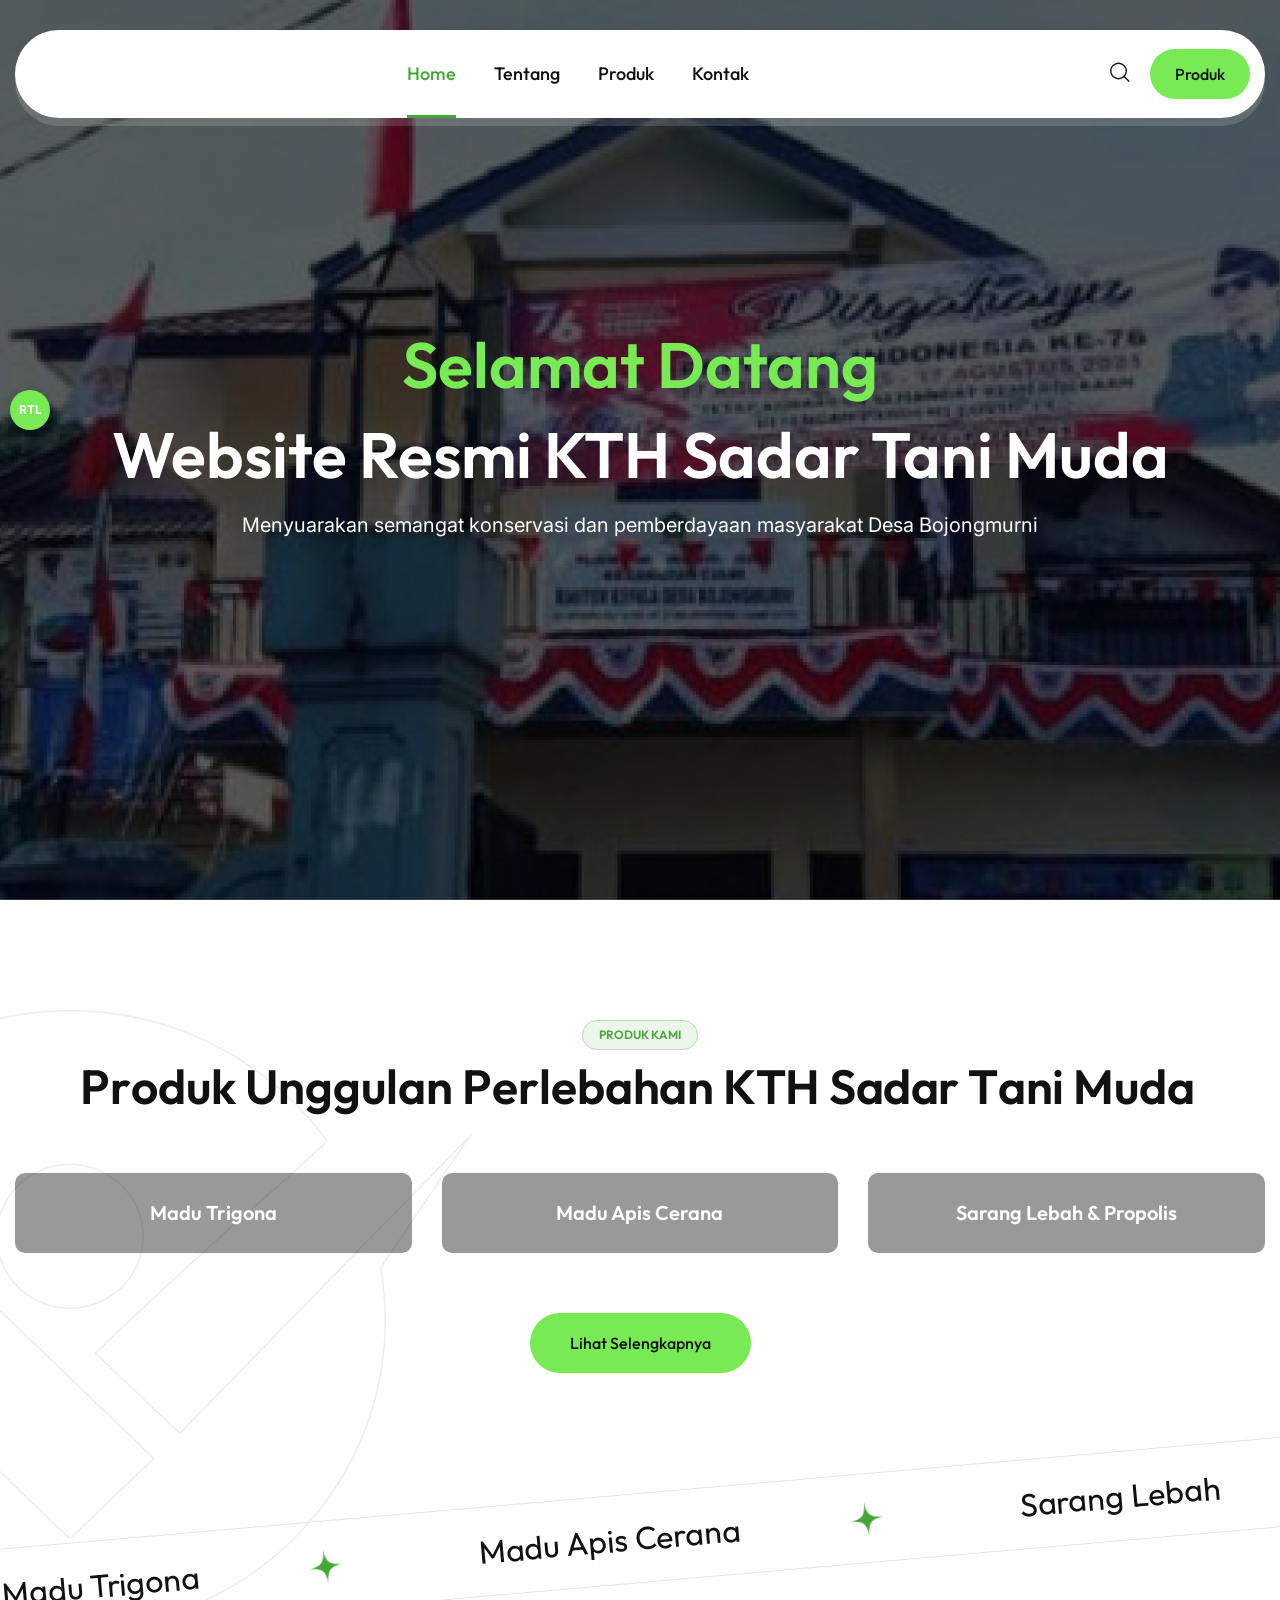
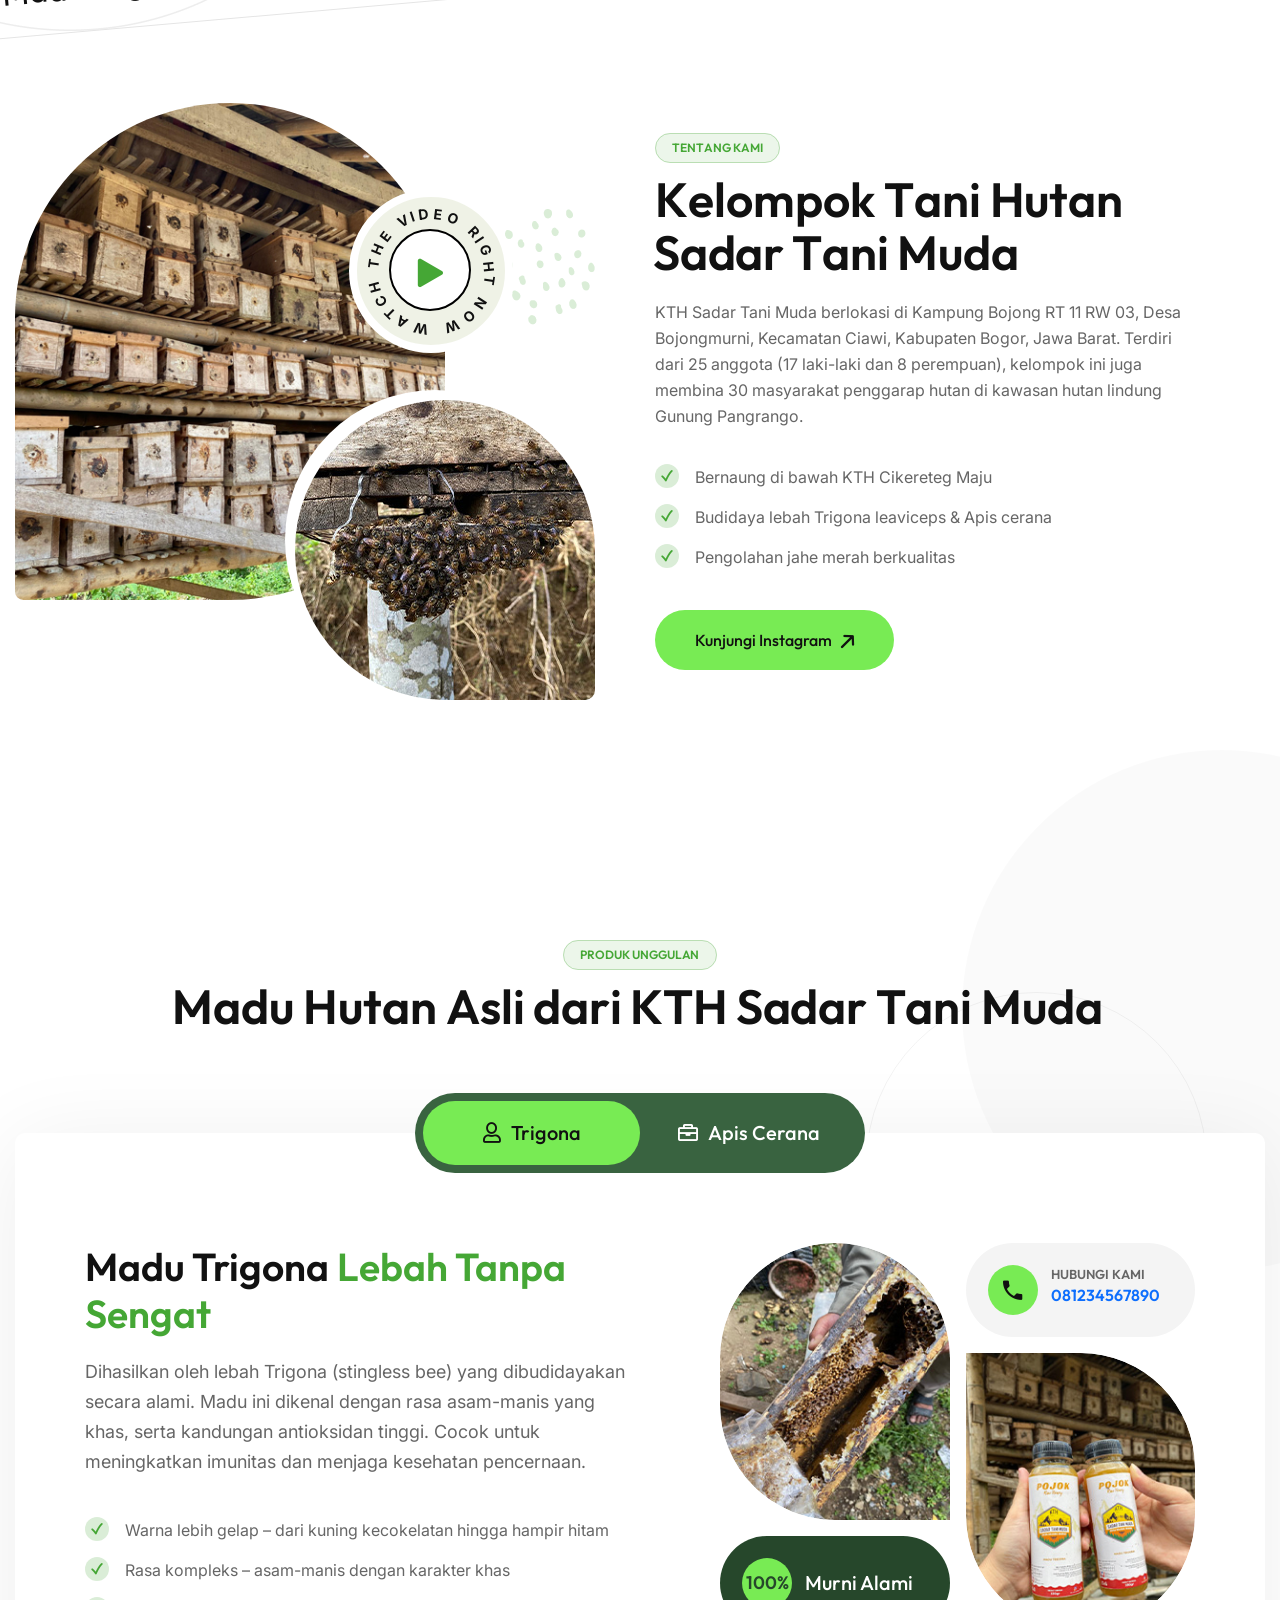
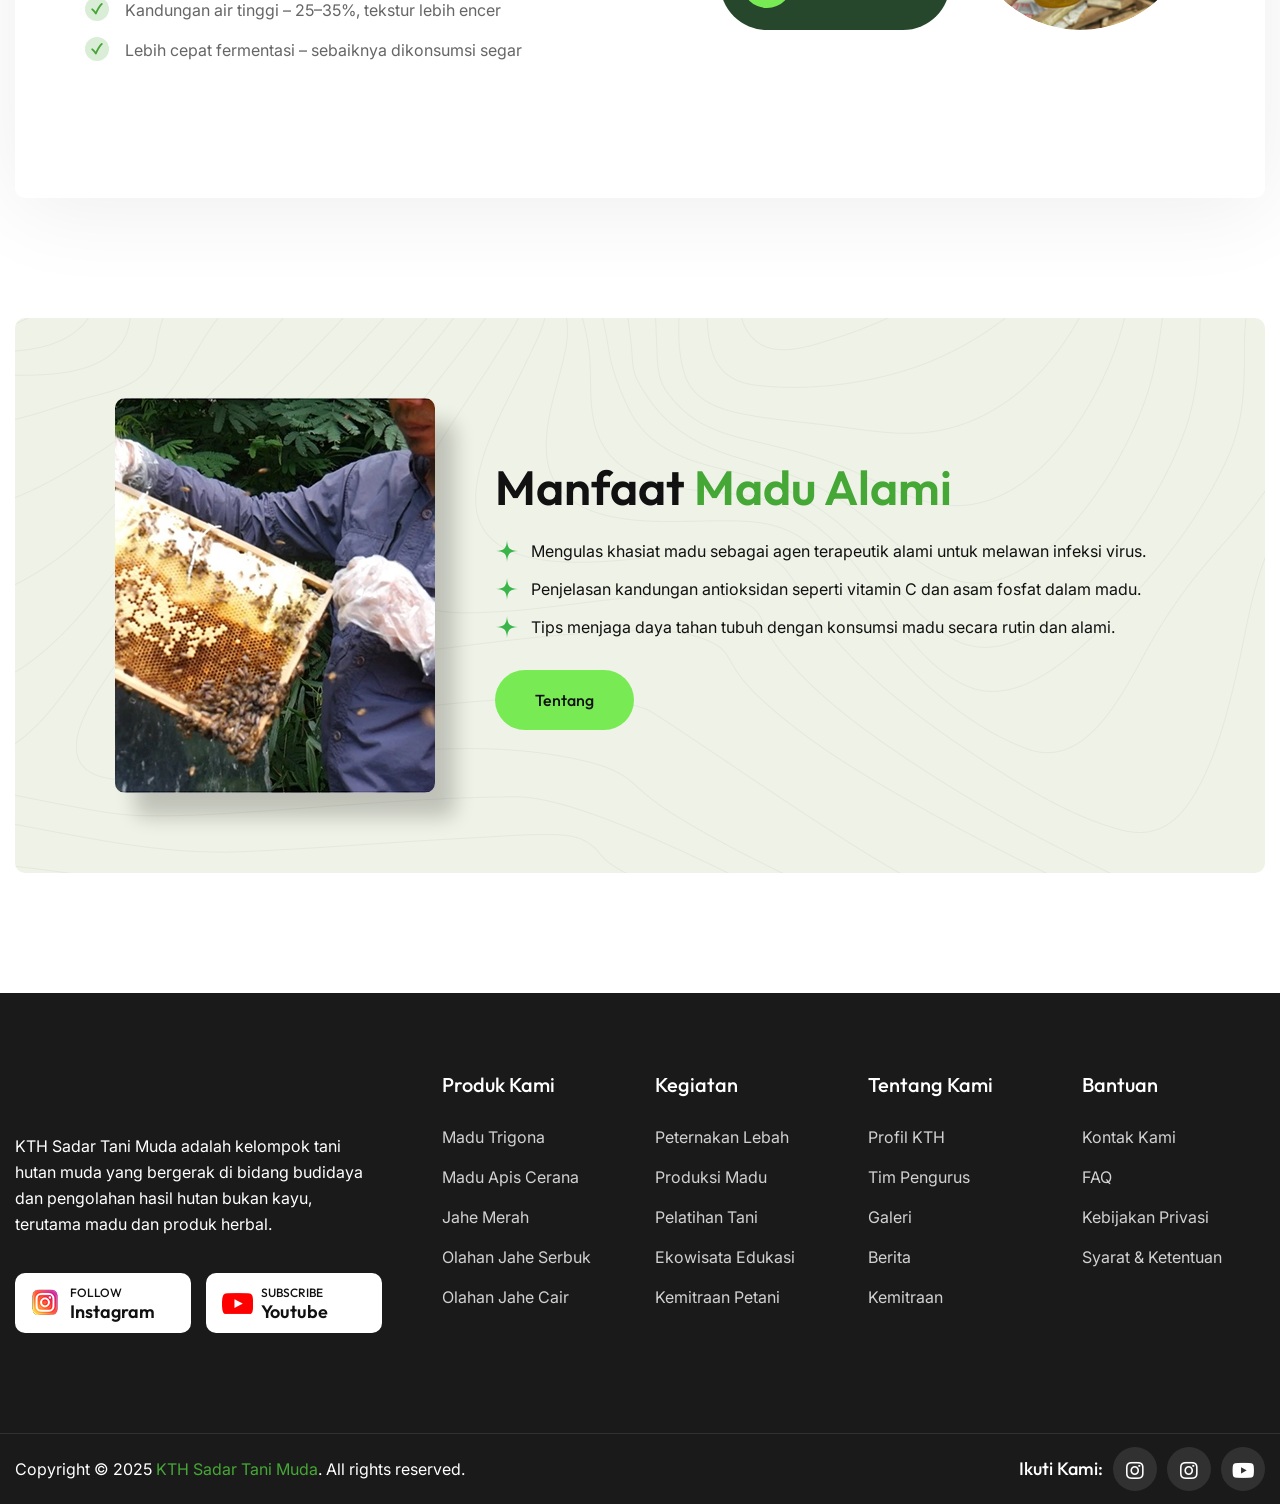
==== commit 8955b791: "revisi 1" ====
--- a/index.html
+++ b/index.html
@@ -227,11 +227,6 @@
             <h2><span>Selamat Datang</span></h2>
             <h2>Website Resmi KTH Sadar Tani Muda</h2>
             <p>Menyuarakan semangat konservasi dan pemberdayaan masyarakat Desa Bojongmurni</p>
-            <div class="button-group" style="margin-top: 20px;">
-                <a href="#about" class="theme-btn banner-btn" style="margin-right: 10px;">Tentang Kami</a>
-                <a href="#produk" class="theme-btn banner-btn">Lihat Produk</a>
-            </div>
-        </div>
     </div>
 </section>
 <!-- banner-section end -->
--- a/assets/css/style.css
+++ b/assets/css/style.css
@@ -535,8 +535,8 @@
   position: fixed;
   right: 30px;
   bottom: 30px;
-  height: 50px;
-  width: 50px;
+  height: 70px;
+  width: 70px;
   cursor: pointer;
   display: block;
   box-shadow: inset 0 0 0 2px rgba(0,46,65,0.2);
@@ -564,13 +564,13 @@
   content: "\e914";
   font-family: 'icomoon';
   text-align: center;
-  line-height: 50px;
+  line-height: 70px;
   font-size: 14px;
   color: var(--theme-color);
   left: 0;
   top: 0;
-  height: 50px;
-  width: 50px;
+  height: 70px;
+  width: 70px;
   cursor: pointer;
   display: block;
   z-index: 2;
--- a/assets/css/module-css/header.css
+++ b/assets/css/module-css/header.css
@@ -1,34 +1,32 @@
-
-
 /** main-header **/
 
-.main-header{
-  position: relative;
-}
-
-.main-header .outer-box{
+.main-header {
+  position: relative;
+}
+
+.main-header .outer-box {
   position: relative;
   display: flex;
   align-items: center;
   justify-content: space-between;
 }
 
-.header-style-one{
+.header-style-one {
   position: absolute;
   left: 0px;
   top: 30px;
   width: 100%;
 }
 
-.header-style-one .outer-box{
+.header-style-one .outer-box {
   background: #fff;
   border-radius: 60px;
   padding: 0px 15px;
 }
 
-.header-style-one .header-lower .outer-box:before{
-  position: absolute;
-  content: '';
+.header-style-one .header-lower .outer-box:before {
+  position: absolute;
+  content: "";
   background: rgba(255, 255, 255, 0.15);
   width: 100%;
   height: 100%;
@@ -37,14 +35,13 @@
   top: 8px;
 }
 
-
-.main-header .menu-right-content{
+.main-header .menu-right-content {
   position: relative;
   display: flex;
   align-items: center;
 }
 
-.main-header .menu-right-content .search-btn button{
+.main-header .menu-right-content .search-btn button {
   position: relative;
   display: inline-block;
   font-size: 20px;
@@ -52,11 +49,10 @@
   transition: all 500ms ease;
 }
 
-.main-header .menu-right-content .search-btn button:hover{
-
-}
-
-.main-header .menu-right-content .link-box a{
+.main-header .menu-right-content .search-btn button:hover {
+}
+
+.main-header .menu-right-content .link-box a {
   position: relative;
   display: inline-block;
   font-size: 18px;
@@ -67,163 +63,160 @@
   text-transform: capitalize;
 }
 
-.main-header .menu-right-content .link-box a:hover{
-
-}
-
-.main-header .menu-right-content .theme-btn{
+.main-header .menu-right-content .link-box a:hover {
+}
+
+.main-header .menu-right-content .theme-btn {
   padding: 10px 25px;
 }
 
-
 /** main-menu **/
 
-.main-menu{
+.main-menu {
   float: left;
 }
 
-.main-menu .navbar-collapse{
-  padding:0px;
-  display:block !important;
-}
-
-.main-menu .navigation{
-  margin:0px;
-}
-
-.main-menu .navigation > li{
-  position:inherit;
-  float:left;
-  z-index:2;
+.main-menu .navbar-collapse {
+  padding: 0px;
+  display: block !important;
+}
+
+.main-menu .navigation {
+  margin: 0px;
+}
+
+.main-menu .navigation > li {
+  position: inherit;
+  float: left;
+  z-index: 2;
   margin: 0px 19px;
-  -webkit-transition:all 300ms ease;
-  -moz-transition:all 300ms ease;
-  -ms-transition:all 300ms ease;
-  -o-transition:all 300ms ease;
-  transition:all 300ms ease;
-}
-
-.main-menu .navigation > li:last-child{
-  margin-right:0px !important;
-}
-
-.main-menu .navigation > li:first-child{
+  -webkit-transition: all 300ms ease;
+  -moz-transition: all 300ms ease;
+  -ms-transition: all 300ms ease;
+  -o-transition: all 300ms ease;
+  transition: all 300ms ease;
+}
+
+.main-menu .navigation > li:last-child {
+  margin-right: 0px !important;
+}
+
+.main-menu .navigation > li:first-child {
   margin-left: 0px !important;
 }
 
-.main-menu .navigation > li > a{
-  position:relative;
-  display:block;
-  text-align:center;
-  font-size:18px;
-  line-height:26px;
+.main-menu .navigation > li > a {
+  position: relative;
+  display: block;
+  text-align: center;
+  font-size: 18px;
+  line-height: 26px;
   padding-top: 31px;
   padding-bottom: 31px;
-  font-weight:500;
+  font-weight: 500;
   font-family: var(--title-font);
-  opacity:1;
+  opacity: 1;
   color: var(--title-color);
-  z-index:1;
-  -webkit-transition:all 500ms ease;
-  -moz-transition:all 500ms ease;
-  -ms-transition:all 500ms ease;
-  -o-transition:all 500ms ease;
-  transition:all 500ms ease;
-}
-
-.main-menu .navigation > li.dropdown > a{
+  z-index: 1;
+  -webkit-transition: all 500ms ease;
+  -moz-transition: all 500ms ease;
+  -ms-transition: all 500ms ease;
+  -o-transition: all 500ms ease;
+  transition: all 500ms ease;
+}
+
+.main-menu .navigation > li.dropdown > a {
   padding-right: 17px;
 }
 
 .main-menu .navigation > li.current > a,
-.main-menu .navigation > li:hover > a{
-  
-}
-
-.main-menu .navigation > li.dropdown > a:before{
+.main-menu .navigation > li:hover > a {
+}
+
+.main-menu .navigation > li.dropdown > a:before {
   position: absolute;
   content: "\f107";
-  font-family: 'Font Awesome 5 Pro';
+  font-family: "Font Awesome 5 Pro";
   top: 31px;
   right: 0px;
   font-weight: 500;
   transition: all 500ms ease;
 }
 
-.header-style-one .main-menu .navigation > li > a:after{
-  position: absolute;
-  content: '';
+.header-style-one .main-menu .navigation > li > a:after {
+  position: absolute;
+  content: "";
   width: 100%;
   height: 3px;
   right: 0px;
   bottom: 0px;
-  transform: scale(0,0);
+  transform: scale(0, 0);
   transition: all 500ms ease;
 }
 
 .header-style-one .main-menu .navigation > li.current > a:after,
-.header-style-one .main-menu .navigation > li:hover > a:after{
-  transform: scale(1,1);
+.header-style-one .main-menu .navigation > li:hover > a:after {
+  transform: scale(1, 1);
 }
 
 .main-menu .navigation > li > ul,
-.main-menu .navigation > li > .megamenu{
-  position:absolute;
+.main-menu .navigation > li > .megamenu {
+  position: absolute;
   left: inherit;
-  top:100%;
-  width:230px;
+  top: 100%;
+  width: 230px;
   margin-top: 15px;
   padding: 15px 30px;
-  z-index:100;
-  display:none;
+  z-index: 100;
+  display: none;
   background: #fff;
   opacity: 0;
   border-bottom: solid;
   border-width: 3px;
   visibility: hidden;
-  box-shadow: 0px 0px 30px 0px rgba(0, 0, 0, 0.10);
+  box-shadow: 0px 0px 30px 0px rgba(0, 0, 0, 0.1);
   border-radius: 0px;
-  transition:all 500ms ease;
-  -moz-transition:all 500ms ease;
-  -webkit-transition:all 500ms ease;
-  -ms-transition:all 500ms ease;
-  -o-transition:all 500ms ease;
-}
-
-.main-menu .navigation > li > ul.from-right{
-  left:auto;
-  right:0px;  
-}
-
-.main-menu .navigation > li > ul > li{
-  position:relative;
-  width:100%;
+  transition: all 500ms ease;
+  -moz-transition: all 500ms ease;
+  -webkit-transition: all 500ms ease;
+  -ms-transition: all 500ms ease;
+  -o-transition: all 500ms ease;
+}
+
+.main-menu .navigation > li > ul.from-right {
+  left: auto;
+  right: 0px;
+}
+
+.main-menu .navigation > li > ul > li {
+  position: relative;
+  width: 100%;
 }
 
 .main-menu .navigation > li > ul > li > a,
-.main-menu .navigation > li > .megamenu li > a{
-  position:relative;
-  display:block;
+.main-menu .navigation > li > .megamenu li > a {
+  position: relative;
+  display: block;
   padding: 5px 0px;
-  line-height:24px;
-  font-weight:500;
-  font-size:16px;
-  text-transform:capitalize;
+  line-height: 24px;
+  font-weight: 500;
+  font-size: 16px;
+  text-transform: capitalize;
   font-family: var(--title-font);
-  color:var(--title-color);
+  color: var(--title-color);
   text-align: left;
-  transition:all 500ms ease;
-  -moz-transition:all 500ms ease;
-  -webkit-transition:all 500ms ease;
-  -ms-transition:all 500ms ease;
-  -o-transition:all 500ms ease;
-}
-
-.main-menu .navigation > li > .megamenu li > a{
+  transition: all 500ms ease;
+  -moz-transition: all 500ms ease;
+  -webkit-transition: all 500ms ease;
+  -ms-transition: all 500ms ease;
+  -o-transition: all 500ms ease;
+}
+
+.main-menu .navigation > li > .megamenu li > a {
   padding-left: 0px;
 }
 
-.main-menu .navigation > li > .megamenu h4{
+.main-menu .navigation > li > .megamenu h4 {
   display: block;
   font-size: 20px;
   line-height: 30px;
@@ -231,56 +224,56 @@
 }
 
 .main-menu .navigation > li > ul > li > a:hover,
-.main-menu .navigation > li > .megamenu li > a:hover{
+.main-menu .navigation > li > .megamenu li > a:hover {
   letter-spacing: 1px;
 }
 
 .main-menu .navigation > li > ul > li:last-child > a,
-.main-menu .navigation > li > .megamenu li:last-child > a{
+.main-menu .navigation > li > .megamenu li:last-child > a {
   border-bottom: none;
 }
 
-.main-menu .navigation > li > ul > li.dropdown > a:after{
-  font-family: 'Font Awesome 5 Pro';
+.main-menu .navigation > li > ul > li.dropdown > a:after {
+  font-family: "Font Awesome 5 Pro";
   content: "\f105";
-  position:absolute;
-  right:0px;
-  top:6px;
-  display:block;
-  line-height:24px;
-  font-size:16px;
-  font-weight:500;
-  text-align:center;
-  z-index:5;  
-}
-
-.main-menu .navigation > li > ul > li > ul{
-  position:absolute;
-  left:100%;
-  top:0%;
+  position: absolute;
+  right: 0px;
+  top: 6px;
+  display: block;
+  line-height: 24px;
+  font-size: 16px;
+  font-weight: 500;
+  text-align: center;
+  z-index: 5;
+}
+
+.main-menu .navigation > li > ul > li > ul {
+  position: absolute;
+  left: 100%;
+  top: 0%;
   margin-left: 30px;
-  width:230px;
+  width: 230px;
   margin-top: 15px;
   padding: 15px 30px;
-  z-index:100;
-  display:none;
+  z-index: 100;
+  display: none;
   background: #fff;
   opacity: 0;
   border-bottom: solid;
   border-width: 3px;
   visibility: hidden;
-  box-shadow: 0px 0px 30px 0px rgba(0, 0, 0, 0.10);
+  box-shadow: 0px 0px 30px 0px rgba(0, 0, 0, 0.1);
   border-radius: 0px;
-  transition:all 500ms ease;
-  -moz-transition:all 500ms ease;
-  -webkit-transition:all 500ms ease;
-  -ms-transition:all 500ms ease;
-  -o-transition:all 500ms ease;
-}
-
-.main-menu .navigation > li > ul > li > ul:before{
-  position: absolute;
-  content: '';
+  transition: all 500ms ease;
+  -moz-transition: all 500ms ease;
+  -webkit-transition: all 500ms ease;
+  -ms-transition: all 500ms ease;
+  -o-transition: all 500ms ease;
+}
+
+.main-menu .navigation > li > ul > li > ul:before {
+  position: absolute;
+  content: "";
   background: transparent;
   width: 30px;
   height: 100%;
@@ -288,83 +281,82 @@
   top: 0px;
 }
 
-.main-menu .navigation > li > ul > li > ul.from-right{
-  left:auto;
-  right:0px;  
-}
-
-.main-menu .navigation > li > ul > li > ul > li{
-  position:relative;
-  width:100%;
-}
-
-.main-menu .navigation > li > ul > li > ul > li:last-child{
-  border-bottom:none; 
-}
-
-.main-menu .navigation > li > ul > li > ul > li > a{
-  position:relative;
-  display:block;
+.main-menu .navigation > li > ul > li > ul.from-right {
+  left: auto;
+  right: 0px;
+}
+
+.main-menu .navigation > li > ul > li > ul > li {
+  position: relative;
+  width: 100%;
+}
+
+.main-menu .navigation > li > ul > li > ul > li:last-child {
+  border-bottom: none;
+}
+
+.main-menu .navigation > li > ul > li > ul > li > a {
+  position: relative;
+  display: block;
   padding: 5px 0px;
-  line-height:24px;
-  font-weight:500;
-  font-size:16px;
-  text-transform:capitalize;
+  line-height: 24px;
+  font-weight: 500;
+  font-size: 16px;
+  text-transform: capitalize;
   font-family: var(--title-font);
-  color:var(--title-color);
+  color: var(--title-color);
   text-align: left;
-  transition:all 500ms ease;
-  -moz-transition:all 500ms ease;
-  -webkit-transition:all 500ms ease;
-  -ms-transition:all 500ms ease;
-  -o-transition:all 500ms ease;
-}
-
-.main-menu .navigation > li > ul > li > ul > li:last-child > a{
+  transition: all 500ms ease;
+  -moz-transition: all 500ms ease;
+  -webkit-transition: all 500ms ease;
+  -ms-transition: all 500ms ease;
+  -o-transition: all 500ms ease;
+}
+
+.main-menu .navigation > li > ul > li > ul > li:last-child > a {
   border-bottom: none;
 }
 
-.main-menu .navigation > li > ul > li > ul > li > a:hover{
+.main-menu .navigation > li > ul > li > ul > li > a:hover {
   letter-spacing: 1px;
 }
 
 .main-menu .navigation > li.dropdown:hover > ul,
-.main-menu .navigation > li.dropdown:hover > .megamenu{
-  visibility:visible;
-  opacity:1;
+.main-menu .navigation > li.dropdown:hover > .megamenu {
+  visibility: visible;
+  opacity: 1;
   margin-top: 0px;
   top: 100%;
 }
 
-.main-menu .navigation li > ul > li.dropdown:hover > ul{
-  visibility:visible;
-  opacity:1;
-  top: 0%; 
+.main-menu .navigation li > ul > li.dropdown:hover > ul {
+  visibility: visible;
+  opacity: 1;
+  top: 0%;
   margin-top: 0px;
 }
 
-.main-menu .navigation li.dropdown .dropdown-btn{
-  position:absolute;
-  right:-32px;
-  top:66px;
-  width:34px;
-  height:30px;
-  text-align:center;
-  font-size:18px;
-  line-height:26px;
-  color:#3b3b3b;
-  cursor:pointer;
+.main-menu .navigation li.dropdown .dropdown-btn {
+  position: absolute;
+  right: -32px;
+  top: 66px;
+  width: 34px;
+  height: 30px;
+  text-align: center;
+  font-size: 18px;
+  line-height: 26px;
+  color: #3b3b3b;
+  cursor: pointer;
   display: none;
-  z-index:5;
+  z-index: 5;
   transition: all 500ms ease;
 }
 
 .main-menu .navigation li.current.dropdown .dropdown-btn,
-.main-menu .navigation li:hover .dropdown-btn{
-  
-}
-
-.main-menu .navigation li.dropdown ul li.dropdown .dropdown-btn{
+.main-menu .navigation li:hover .dropdown-btn {
+}
+
+.main-menu .navigation li.dropdown ul li.dropdown .dropdown-btn {
   display: none;
 }
 
@@ -378,11 +370,11 @@
   display: none;
 }
 
-.mobile-menu .nav-logo img{
+.mobile-menu .nav-logo img {
   max-width: 160px;
 }
 
-.menu-area .mobile-nav-toggler .icon-bar{
+.menu-area .mobile-nav-toggler .icon-bar {
   position: relative;
   height: 2px;
   width: 30px;
@@ -396,44 +388,42 @@
   transition: all 300ms ease;
 }
 
-.menu-area .mobile-nav-toggler .icon-bar:last-child{
+.menu-area .mobile-nav-toggler .icon-bar:last-child {
   margin-bottom: 0px;
 }
 
-
 /** megamenu-style **/
 
-.main-menu .navigation > li.dropdown > .megamenu{
+.main-menu .navigation > li.dropdown > .megamenu {
   position: absolute;
   width: 100%;
   padding: 30px 50px;
   left: 0px;
 }
 
-.main-menu .navigation li.dropdown .megamenu li h4{
+.main-menu .navigation li.dropdown .megamenu li h4 {
   margin-bottom: 10px;
 }
 
-
 /** mobile-menu **/
 
-.nav-outer .mobile-nav-toggler{
+.nav-outer .mobile-nav-toggler {
   position: relative;
   float: right;
   font-size: 40px;
   line-height: 50px;
   cursor: pointer;
-  color:#3786ff;
+  color: #3786ff;
   display: none;
 }
 
-.mobile-menu{
+.mobile-menu {
   position: fixed;
   right: 0;
   top: 0;
   width: 300px;
-  padding-right:30px;
-  max-width:100%;
+  padding-right: 30px;
+  max-width: 100%;
   height: 100%;
   opacity: 0;
   visibility: hidden;
@@ -441,27 +431,27 @@
   transition: all 900ms ease;
 }
 
-.mobile-menu .navbar-collapse{
-  display:block !important; 
-}
-
-.mobile-menu .nav-logo{
-  position:relative;
-  padding:50px 25px;
-  text-align:left;  
+.mobile-menu .navbar-collapse {
+  display: block !important;
+}
+
+.mobile-menu .nav-logo {
+  position: relative;
+  padding: 50px 25px;
+  text-align: left;
   padding-bottom: 100px;
 }
 
-.mobile-menu-visible{
+.mobile-menu-visible {
   overflow: hidden;
 }
 
-.mobile-menu-visible .mobile-menu{
+.mobile-menu-visible .mobile-menu {
   opacity: 1;
   visibility: visible;
 }
 
-.mobile-menu .menu-backdrop{
+.mobile-menu .menu-backdrop {
   position: fixed;
   left: 0%;
   top: 0;
@@ -472,15 +462,15 @@
   background-color: #000;
 }
 
-.mobile-menu-visible .mobile-menu .menu-backdrop{
-  opacity: 0.70;
+.mobile-menu-visible .mobile-menu .menu-backdrop {
+  opacity: 0.7;
   visibility: visible;
   right: 100%;
-  -webkit-transition: all .8s ease-out 0s;
-  -o-transition: all .8s ease-out 0s
-}
-
-.mobile-menu .menu-box{
+  -webkit-transition: all 0.8s ease-out 0s;
+  -o-transition: all 0.8s ease-out 0s;
+}
+
+.mobile-menu .menu-box {
   position: absolute;
   left: 0px;
   top: 0px;
@@ -500,7 +490,7 @@
   transition: all 900ms ease !important;
 }
 
-.mobile-menu-visible .mobile-menu .menu-box{
+.mobile-menu-visible .mobile-menu .menu-box {
   opacity: 1;
   visibility: visible;
   -webkit-transition: all 0.7s ease;
@@ -511,7 +501,7 @@
   transform: translateX(0%);
 }
 
-.mobile-menu .close-btn{
+.mobile-menu .close-btn {
   position: absolute;
   right: 25px;
   top: 10px;
@@ -524,28 +514,28 @@
   z-index: 10;
 }
 
-.mobile-menu .navigation{
+.mobile-menu .navigation {
   position: relative;
   display: block;
   width: 100%;
   float: none;
 }
 
-.mobile-menu .navigation li{
-  position: relative;
-  display: block;
-  border-top: 1px solid rgba(255,255,255,0.10);
-}
-
-.mobile-menu .navigation:last-child{
-  border-bottom: 1px solid rgba(255,255,255,0.10);
-}
-
-.mobile-menu .navigation li > ul > li:first-child{
-  border-top: 1px solid rgba(255,255,255,0.10);
-}
-
-.mobile-menu .navigation li > a{
+.mobile-menu .navigation li {
+  position: relative;
+  display: block;
+  border-top: 1px solid rgba(255, 255, 255, 0.1);
+}
+
+.mobile-menu .navigation:last-child {
+  border-bottom: 1px solid rgba(255, 255, 255, 0.1);
+}
+
+.mobile-menu .navigation li > ul > li:first-child {
+  border-top: 1px solid rgba(255, 255, 255, 0.1);
+}
+
+.mobile-menu .navigation li > a {
   position: relative;
   display: block;
   line-height: 24px;
@@ -558,95 +548,94 @@
   -moz-transition: all 500ms ease;
   -ms-transition: all 500ms ease;
   -o-transition: all 500ms ease;
-  transition: all 500ms ease; 
-}
-
-.mobile-menu .navigation li ul li > a{
+  transition: all 500ms ease;
+}
+
+.mobile-menu .navigation li ul li > a {
   font-size: 16px;
   margin-left: 20px;
   text-transform: capitalize;
 }
 
-.mobile-menu .navigation li > a:before{
-  content:'';
-  position:absolute;
-  left:0;
-  top:0;
-  height:0;
-  border-left:5px solid #fff;
+.mobile-menu .navigation li > a:before {
+  content: "";
+  position: absolute;
+  left: 0;
+  top: 0;
+  height: 0;
+  border-left: 5px solid #fff;
   -webkit-transition: all 500ms ease;
   -moz-transition: all 500ms ease;
   -ms-transition: all 500ms ease;
   -o-transition: all 500ms ease;
-  transition: all 500ms ease; 
-}
-
-.mobile-menu .navigation li.current > a:before{
-  height:100%;
-}
-
-.mobile-menu .navigation li.dropdown .dropdown-btn{
-  position:absolute;
-  right:6px;
-  top:6px;
-  width:32px;
-  height:32px;
-  text-align:center;
-  font-size:16px;
-  line-height:32px;
-  color:#ffffff;
-  background:rgba(255,255,255,0.10);
-  cursor:pointer;
-  border-radius:2px;
+  transition: all 500ms ease;
+}
+
+.mobile-menu .navigation li.current > a:before {
+  height: 100%;
+}
+
+.mobile-menu .navigation li.dropdown .dropdown-btn {
+  position: absolute;
+  right: 6px;
+  top: 6px;
+  width: 32px;
+  height: 32px;
+  text-align: center;
+  font-size: 16px;
+  line-height: 32px;
+  color: #ffffff;
+  background: rgba(255, 255, 255, 0.1);
+  cursor: pointer;
+  border-radius: 2px;
   -webkit-transition: all 500ms ease;
   -moz-transition: all 500ms ease;
   -ms-transition: all 500ms ease;
   -o-transition: all 500ms ease;
-  transition: all 500ms ease; 
-  z-index:5;
-}
-
-.mobile-menu .navigation li.dropdown .dropdown-btn.open{
+  transition: all 500ms ease;
+  z-index: 5;
+}
+
+.mobile-menu .navigation li.dropdown .dropdown-btn.open {
   color: #ffffff;
-  -webkit-transform:rotate(90deg);
-  -ms-transform:rotate(90deg);
-  transform:rotate(90deg);  
+  -webkit-transform: rotate(90deg);
+  -ms-transform: rotate(90deg);
+  transform: rotate(90deg);
 }
 
 .mobile-menu .navigation li > ul,
 .mobile-menu .navigation li > ul > li > ul,
-.mobile-menu .navigation > li.dropdown > .megamenu{
+.mobile-menu .navigation > li.dropdown > .megamenu {
   display: none;
 }
 
-.mobile-menu .social-links{
-  position:relative;
-  padding:0px 25px;
-}
-
-.mobile-menu .social-links li{
-  position:relative;
-  display:inline-block;
-  margin:0px 10px 10px;
-}
-
-.mobile-menu .social-links li a{
-  position:relative;
-  line-height:32px;
-  font-size:16px;
-  color:#ffffff;
+.mobile-menu .social-links {
+  position: relative;
+  padding: 0px 25px;
+}
+
+.mobile-menu .social-links li {
+  position: relative;
+  display: inline-block;
+  margin: 0px 10px 10px;
+}
+
+.mobile-menu .social-links li a {
+  position: relative;
+  line-height: 32px;
+  font-size: 16px;
+  color: #ffffff;
   -webkit-transition: all 500ms ease;
   -moz-transition: all 500ms ease;
   -ms-transition: all 500ms ease;
   -o-transition: all 500ms ease;
-  transition: all 500ms ease; 
-}
-
-.mobile-menu .social-links li a:hover{
-  
-}
-
-div#mCSB_1_container{
+  transition: all 500ms ease;
+}
+
+.mobile-menu .social-links li a:hover {
+}
+
+div#mCSB_1_container {
   top: 0px !important;
 }
 
@@ -667,55 +656,53 @@
   position: relative;
   display: block;
   font-size: 15px;
-  color: rgba(255,255,255,0.80);
+  color: rgba(255, 255, 255, 0.8);
   margin-bottom: 3px;
 }
 
-.mobile-menu .contact-info ul li a{
-  color: rgba(255,255,255,0.80);
-}
-
-.mobile-menu .contact-info ul li a:hover{
-  
-}
-
-.mobile-menu .contact-info ul li:last-child{
+.mobile-menu .contact-info ul li a {
+  color: rgba(255, 255, 255, 0.8);
+}
+
+.mobile-menu .contact-info ul li a:hover {
+}
+
+.mobile-menu .contact-info ul li:last-child {
   margin-bottom: 0px;
 }
 
-
 /** header-style-two **/
 
-.header-style-two{
-  position: relative;
-  background: #EFF2E6;
-}
-
-.header-top{
+.header-style-two {
+  position: relative;
+  background: #eff2e6;
+}
+
+.header-top {
   position: relative;
   padding: 6px 0px;
-  border-bottom: 1px solid #D1D1D1;
-}
-
-.main-header .outer-container{
+  border-bottom: 1px solid #d1d1d1;
+}
+
+.main-header .outer-container {
   position: relative;
   padding: 0px 40px;
 }
 
-.header-top .top-inner{
+.header-top .top-inner {
   position: relative;
   display: flex;
   align-items: center;
   justify-content: space-between;
 }
 
-.header-top .info{
+.header-top .info {
   position: relative;
   display: flex;
   align-items: center;
 }
 
-.header-top .info li{
+.header-top .info li {
   position: relative;
   display: inline-block;
   margin-right: 30px;
@@ -726,61 +713,60 @@
   padding-left: 25px;
 }
 
-.header-top .info li:last-child{
+.header-top .info li:last-child {
   margin: 0px !important;
 }
 
-.header-top .info li a{
+.header-top .info li a {
   position: relative;
   display: inline-block;
   font-weight: 400;
   color: #666666;
 }
 
-.header-top .info li a:hover{
-
-}
-
-.header-top .info li img{
+.header-top .info li a:hover {
+}
+
+.header-top .info li img {
   position: absolute;
   left: 0px;
   top: 0px;
 }
 
-.header-top p{
+.header-top p {
   font-size: 14px;
   color: var(--title-color);
 }
 
-.header-top p span{
+.header-top p span {
   font-weight: 600;
   text-transform: uppercase;
-  color: #FF3E3E;
-}
-
-.header-top .right-column{
+  color: #ff3e3e;
+}
+
+.header-top .right-column {
   position: relative;
   display: flex;
   align-items: center;
 }
 
-.header-top .social-links{
+.header-top .social-links {
   position: relative;
   display: flex;
   align-items: center;
 }
 
-.header-top .social-links li{
+.header-top .social-links li {
   position: relative;
   display: flex;
   margin-right: 10px;
 }
 
-.header-top .social-links li:last-child{
+.header-top .social-links li:last-child {
   margin: 0px !important;
 }
 
-.header-top .social-links li span{
+.header-top .social-links li span {
   position: relative;
   display: inline-block;
   font-size: 14px;
@@ -790,7 +776,7 @@
   color: var(--title-color);
 }
 
-.header-top .social-links li a{
+.header-top .social-links li a {
   position: relative;
   display: inline-block;
   font-size: 20px;
@@ -798,215 +784,204 @@
   color: var(--title-color);
 }
 
-.header-top .social-links li a:hover{
-
-}
-
+.header-top .social-links li a:hover {
+}
 
 /** header-style-three **/
 
-.header-style-three{
-  position: relative;
-  display: block;
-}
-
-.header-style-three .header-top{
+.header-style-three {
+  position: relative;
+  display: block;
+}
+
+.header-style-three .header-top {
   background: var(--secondary-color);
   border-bottom: none;
 }
 
 .header-style-three .header-top .info li,
-.header-style-three .header-top .info li a{
+.header-style-three .header-top .info li a {
   color: #fff;
 }
 
-.header-style-three .header-top .info li a:hover{
+.header-style-three .header-top .info li a:hover {
   text-decoration: underline;
 }
 
 .header-style-three .language-picker__flag,
-.header-style-three .language-picker__button:before{
+.header-style-three .language-picker__button:before {
   color: #fff;
 }
 
-.header-style-three .language-picker__list li a{
+.header-style-three .language-picker__list li a {
   color: var(--text-color);
 }
 
 .header-style-three .header-top .social-links li span,
-.header-style-three .header-top .social-links li a{
+.header-style-three .header-top .social-links li a {
   color: #fff;
 }
 
-
 /** header-style-four **/
 
-.header-style-four .main-menu .navigation > li > a:after{
-  position: absolute;
-  content: '';
+.header-style-four .main-menu .navigation > li > a:after {
+  position: absolute;
+  content: "";
   width: 100%;
   height: 3px;
   right: 0px;
   top: 0px;
-  transform: scale(0,0);
+  transform: scale(0, 0);
   transition: all 500ms ease;
 }
 
 .header-style-four .main-menu .navigation > li.current > a:after,
-.header-style-four .main-menu .navigation > li:hover > a:after{
-  transform: scale(1,1);
-}
-
-
-.header-style-five .header-top{
+.header-style-four .main-menu .navigation > li:hover > a:after {
+  transform: scale(1, 1);
+}
+
+.header-style-five .header-top {
   border: none;
   background: var(--secondary-color);
 }
 
 .header-style-five .header-top .info li a,
 .header-style-five .header-top .info li,
-.header-style-five .header-top p{
+.header-style-five .header-top p {
   color: #fff;
 }
 
 .header-style-five .language-picker__flag,
 .header-style-five .language-picker__button:before,
-.header-style-five .header-top .social-links li span{
+.header-style-five .header-top .social-links li span {
   color: #fff;
 }
 
-.header-style-five .header-top .social-links li a{
-  color: rgba(255, 255, 255, 0.80);
-}
-
-.header-style-five .header-top .social-links li a:hover{
-
-}
-
-.header-style-five .language-picker__list li a{
+.header-style-five .header-top .social-links li a {
+  color: rgba(255, 255, 255, 0.8);
+}
+
+.header-style-five .header-top .social-links li a:hover {
+}
+
+.header-style-five .language-picker__list li a {
   color: var(--text-color);
 }
 
-
-
 /** rtl-css **/
 
 .rtl .main-header .menu-right-content .search-btn,
-.rtl .main-header .menu-right-content .link-box{
+.rtl .main-header .menu-right-content .link-box {
   margin-right: 0px;
   margin-left: 20px;
 }
 
-.rtl .header-style-one .outer-box .logo-box{
+.rtl .header-style-one .outer-box .logo-box {
   padding-left: 0px;
   padding-right: 15px;
 }
 
-.rtl .header-top .info li{
+.rtl .header-top .info li {
   margin-right: 0px;
   margin-left: 30px;
 }
 
-.rtl .language-picker{
+.rtl .language-picker {
   margin-right: 0px;
   margin-left: 30px;
 }
 
-.rtl .header-top .social-links li{
+.rtl .header-top .social-links li {
   margin-right: 0px;
   margin-left: 10px;
 }
 
-
 /** responsive-css **/
 
-
-@media only screen and (max-width: 1349px){
-
-
-
-}
-
-@media only screen and (max-width: 1200px){
-  .header-top .top-inner{
+@media only screen and (max-width: 1349px) {
+}
+
+@media only screen and (max-width: 1200px) {
+  .header-top .top-inner {
     display: block;
     text-align: center;
   }
 
   .header-top .info,
-  .header-top .right-column{
+  .header-top .right-column {
     justify-content: center;
   }
 
-  .main-header .outer-box{
+  .main-header .outer-box {
     padding-top: 15px;
     padding-bottom: 15px;
   }
 }
 
-@media only screen and (max-width: 991px){
-  
-
-}
-
-@media only screen and (max-width: 767px){
-  
-
-}
-
-@media only screen and (max-width: 599px){
-  .main-header .menu-right-content{
+@media only screen and (max-width: 991px) {
+  /* 1. Hilangkan background hijau pada tombol garis tiga */
+  .mobile-nav-toggler {
+    background: transparent !important;
+    box-shadow: none;
+    border: none;
+  }
+
+  @media only screen and (max-width: 991px) {
+  .menu-area .mobile-nav-toggler .icon-bar {
+    background-color: #616161 !important; /* hijau */
+  }
+}
+
+  /* 2. Posisikan tombol garis tiga di kanan pada layar kecil */
+  .main-header .header-lower .outer-box {
+    display: flex;
+    align-items: center;
+    justify-content: space-between;
+  }
+  .main-header .mobile-nav-toggler {
+    margin-left: auto;
+    margin-right: 0;
+    position: relative;
+    right: 0;
+    left: auto;
+    order: 3; /* pastikan di paling kanan */
+  }
+  .main-header .logo-box {
+    order: 1;
+  }
+  .main-header .menu-area {
+    order: 2;
+  }
+}
+
+@media only screen and (max-width: 767px) {
+}
+
+@media only screen and (max-width: 599px) {
+  .main-header .menu-right-content {
     display: none;
   }
 
-  .header-style-one .outer-box .logo-box{
+  .header-style-one .outer-box .logo-box {
     padding-left: 0px;
   }
 
-  .rtl .header-style-one .outer-box .logo-box{
+  .rtl .header-style-one .outer-box .logo-box {
     padding-right: 0px;
   }
 }
 
-@media only screen and (max-width: 499px){
-
-  .main-header .outer-container{
+@media only screen and (max-width: 499px) {
+  .main-header .outer-container {
     padding-left: 15px;
     padding-right: 15px;
   }
 
-  .header-top .info{
+  .header-top .info {
     display: block;
   }
 
-  .main-header .logo-box{
+  .main-header .logo-box {
     padding: 0px !important;
   }
-
-}
-
-
-
-
-
-
-
-
-
-
-
-
-
-
-
-
-
-
-
-
-
-
-
-
-
-
+}
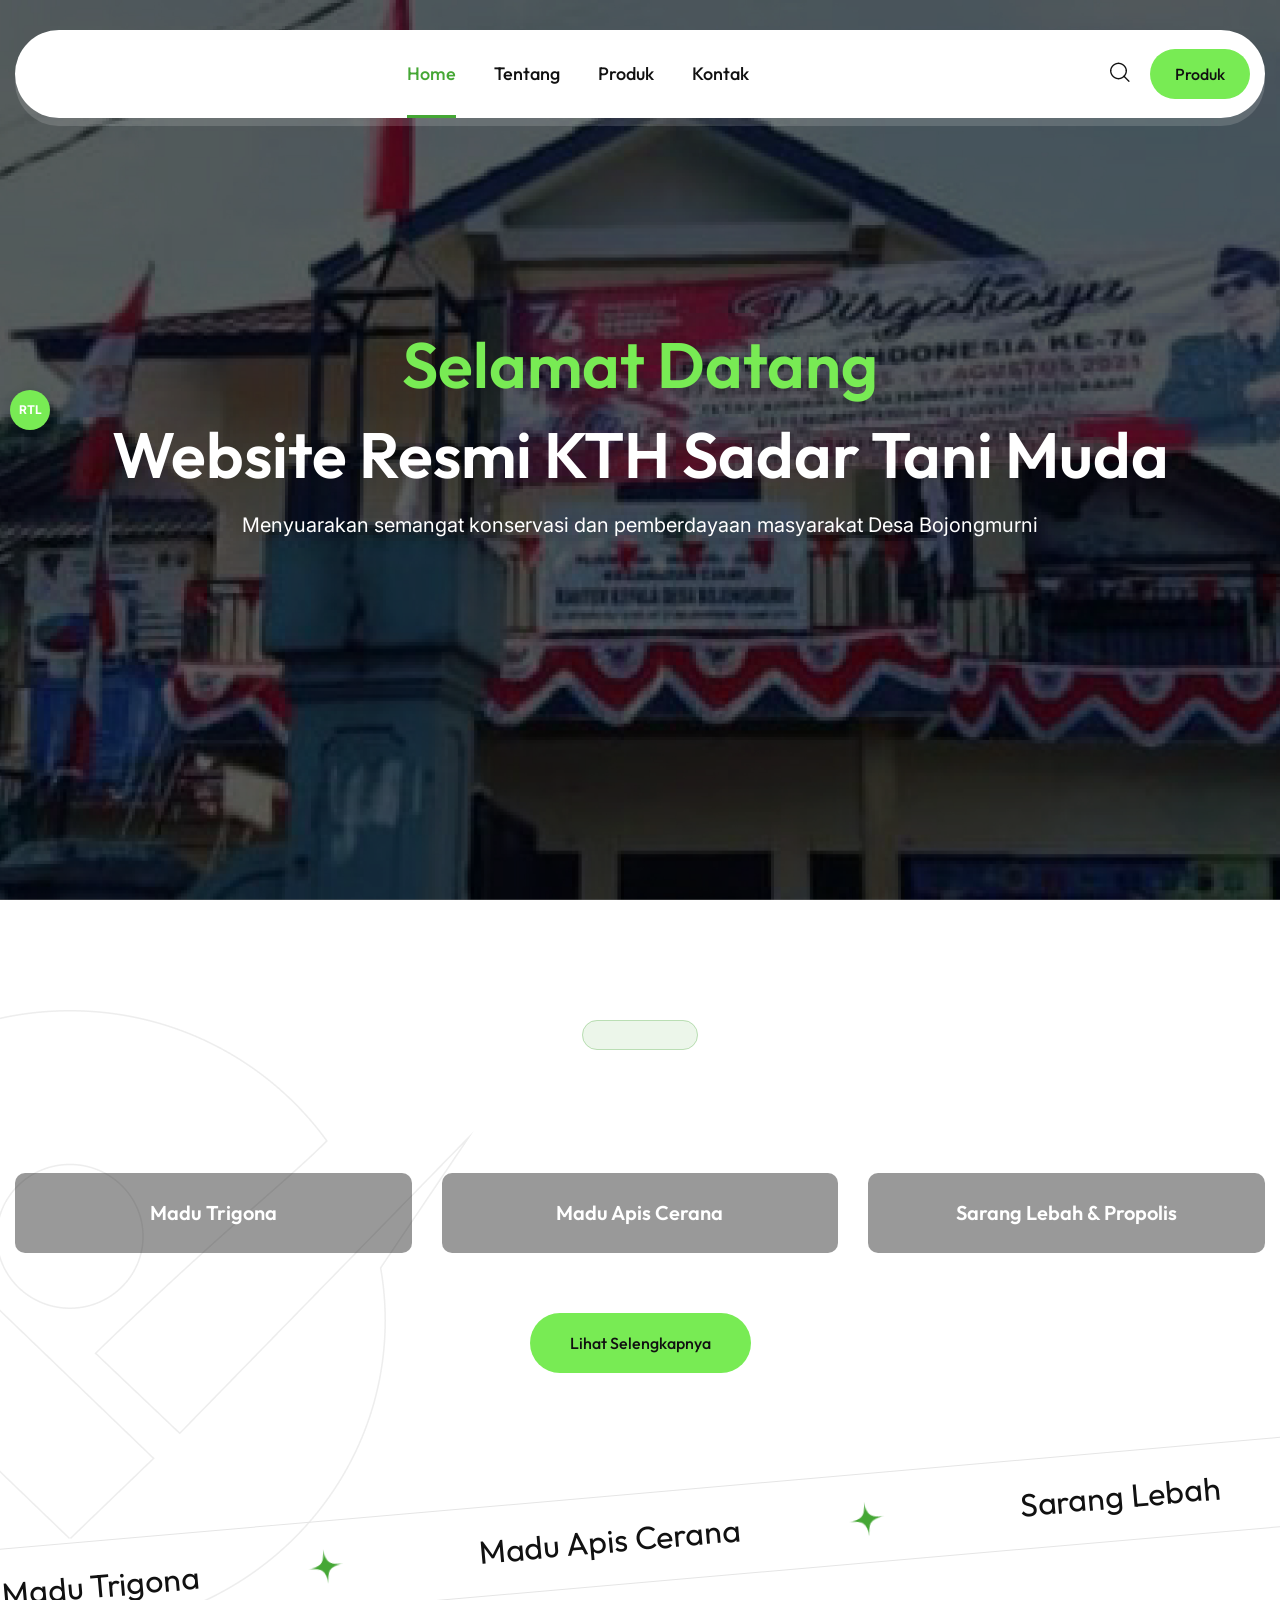
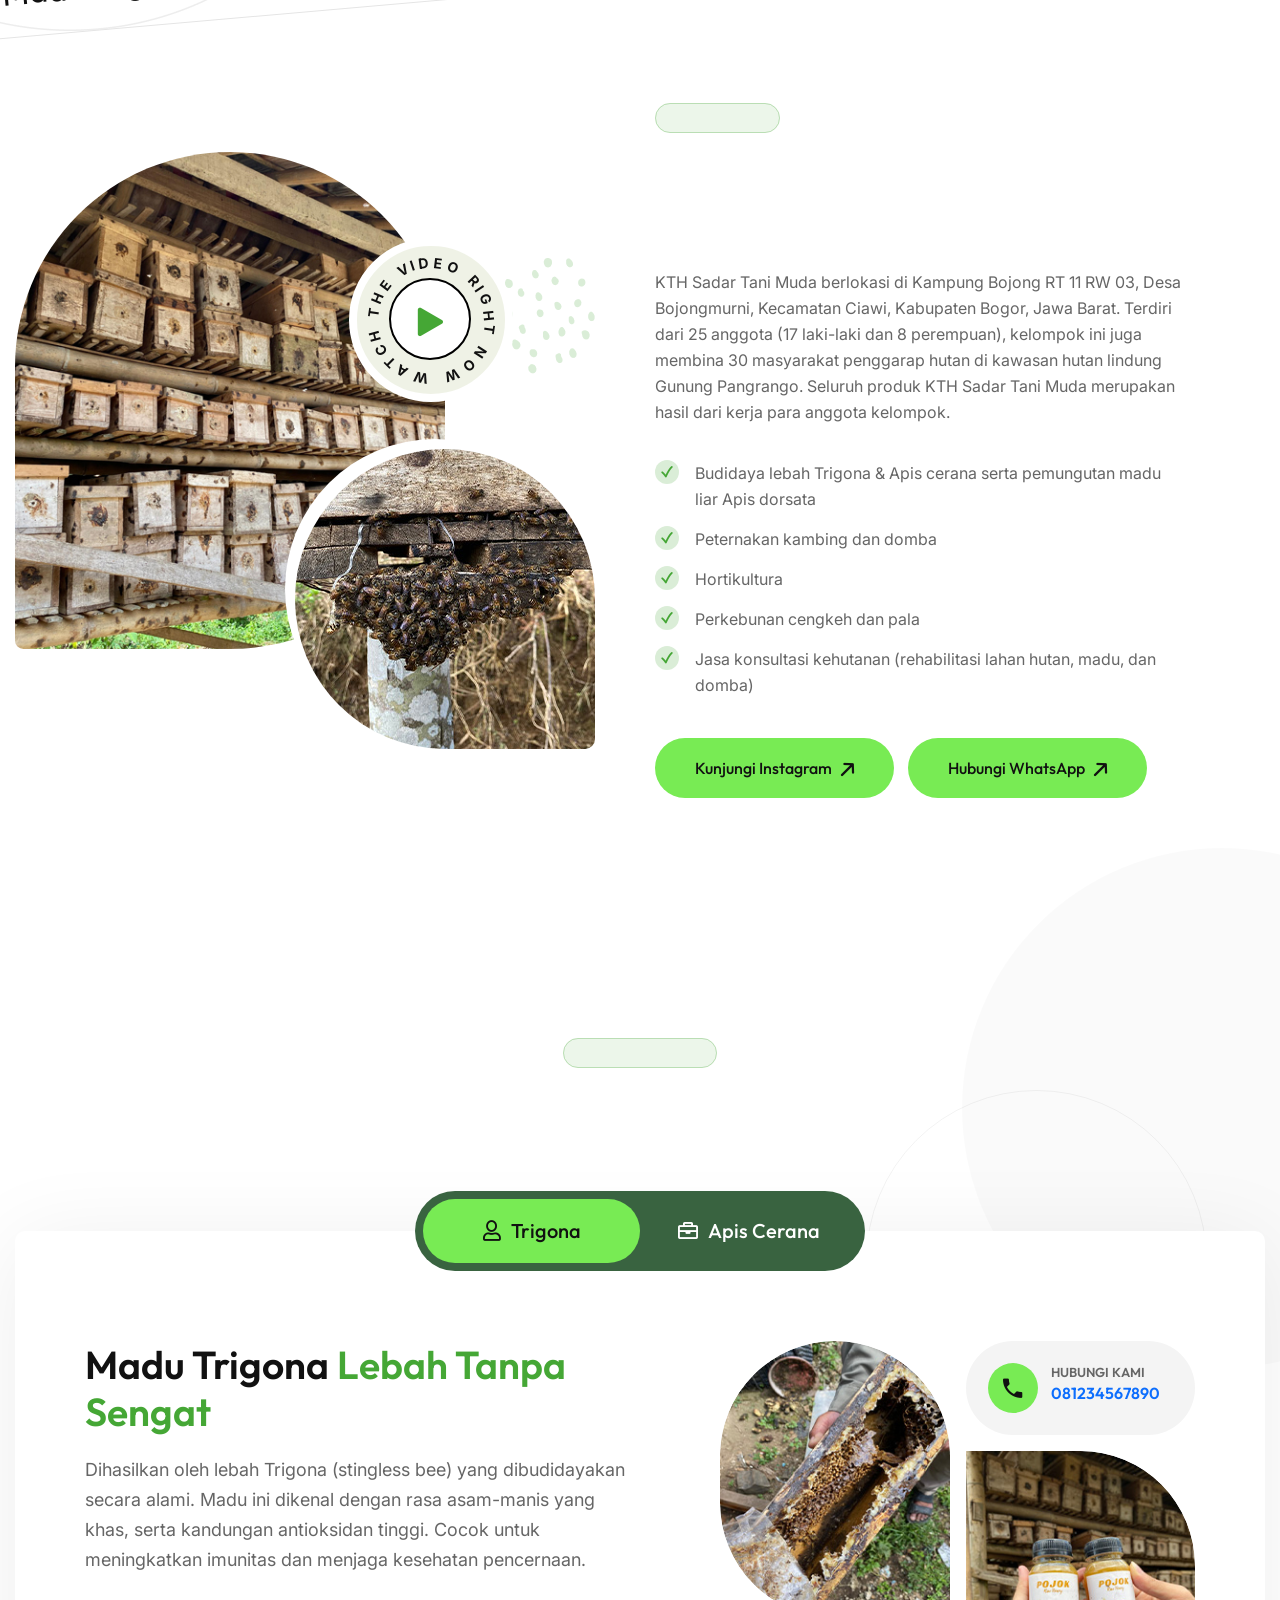
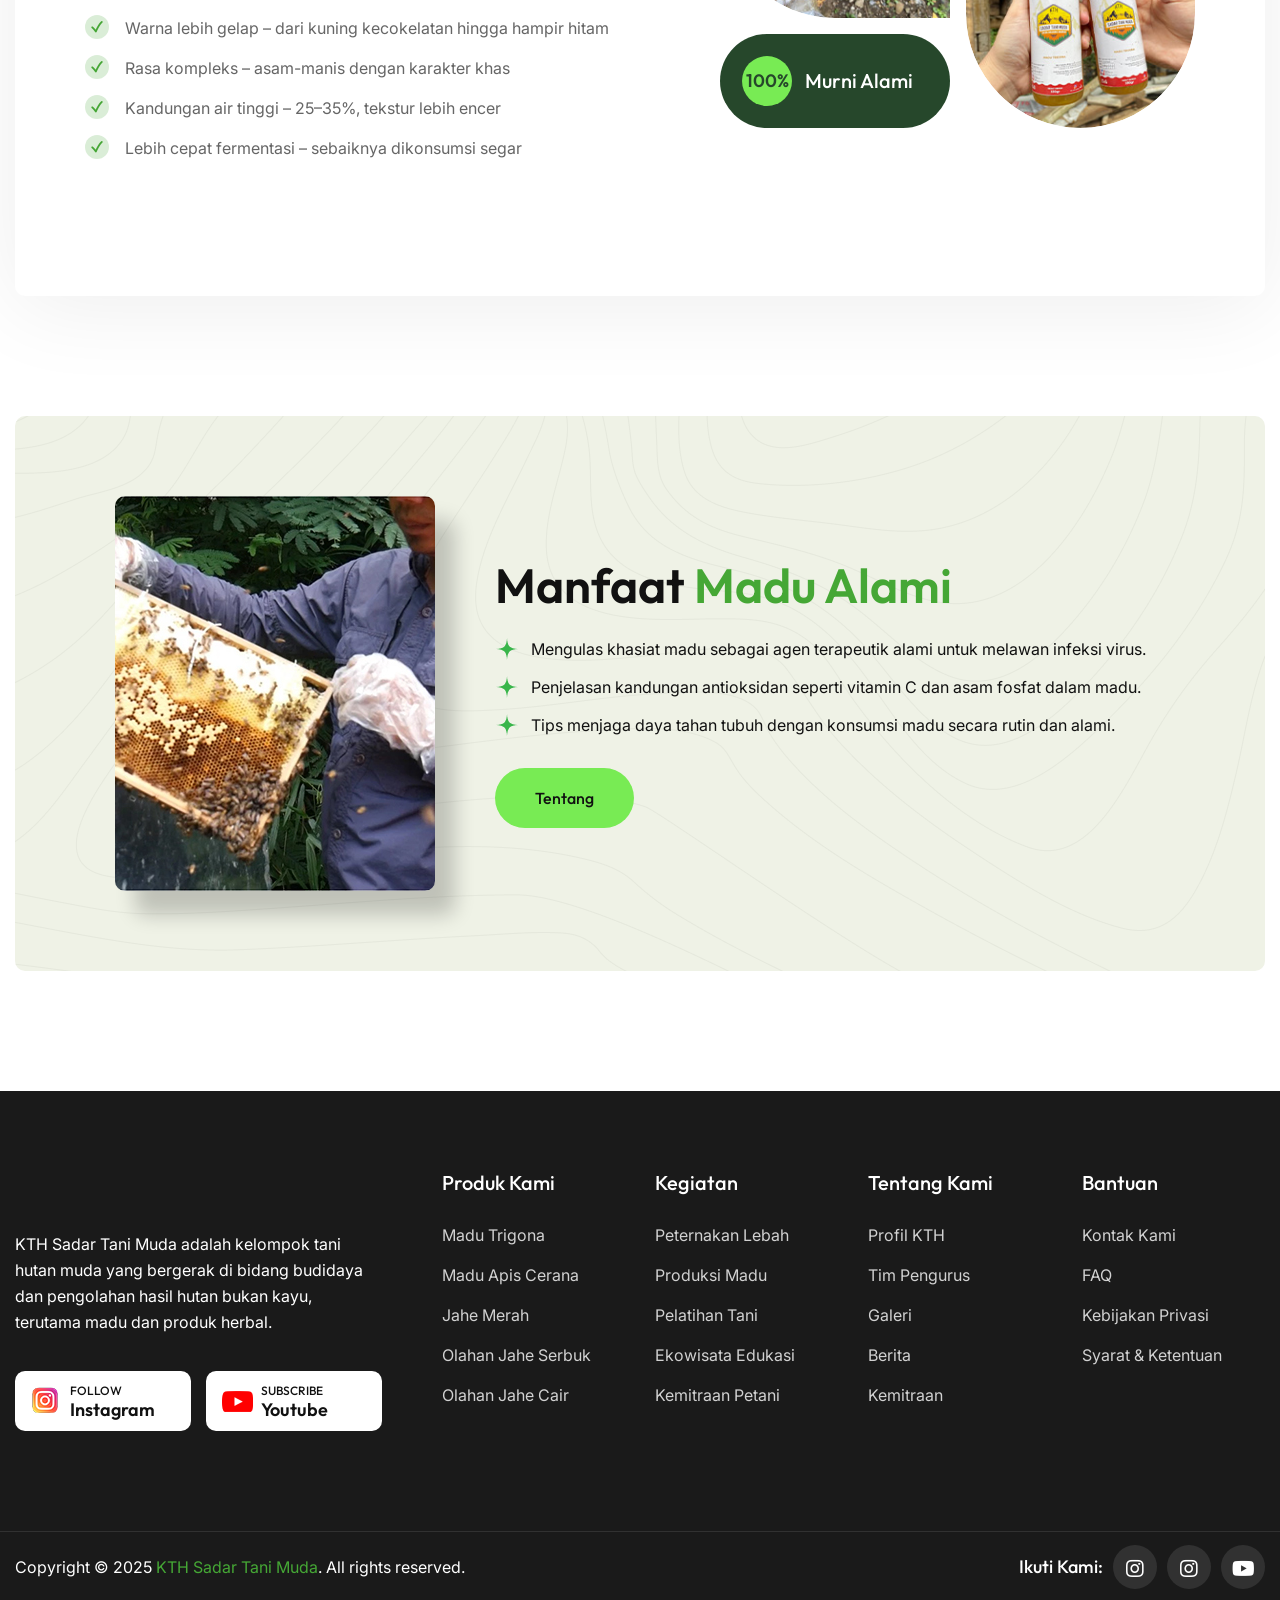
==== commit 236d3188: "revisi 2" ====
--- a/index.html
+++ b/index.html
@@ -342,15 +342,19 @@
                             <h2 class="title-animation">Kelompok Tani Hutan Sadar Tani Muda</h2>
                         </div>
                         <div class="text-box">
-                            <p>KTH Sadar Tani Muda berlokasi di Kampung Bojong RT 11 RW 03, Desa Bojongmurni, Kecamatan Ciawi, Kabupaten Bogor, Jawa Barat. Terdiri dari 25 anggota (17 laki-laki dan 8 perempuan), kelompok ini juga membina 30 masyarakat penggarap hutan di kawasan hutan lindung Gunung Pangrango.</p>
-                            <ul class="list-style-one mb_40 clearfix">
-                                <li>Bernaung di bawah KTH Cikereteg Maju</li>
-                                <li>Budidaya lebah Trigona leaviceps & Apis cerana</li>
-                                <li>Pengolahan jahe merah berkualitas</li>
-                            </ul>
-                        </div>
+    <p>KTH Sadar Tani Muda berlokasi di Kampung Bojong RT 11 RW 03, Desa Bojongmurni, Kecamatan Ciawi, Kabupaten Bogor, Jawa Barat. Terdiri dari 25 anggota (17 laki-laki dan 8 perempuan), kelompok ini juga membina 30 masyarakat penggarap hutan di kawasan hutan lindung Gunung Pangrango. Seluruh produk KTH Sadar Tani Muda merupakan hasil dari kerja para anggota kelompok.</p>
+    <ul class="list-style-one mb_40 clearfix">
+        <li>Budidaya lebah Trigona & Apis cerana serta pemungutan madu liar Apis dorsata</li>
+        <li>Peternakan kambing dan domba</li>
+        <li>Hortikultura</li>
+        <li>Perkebunan cengkeh dan pala</li>
+        <li>Jasa konsultasi kehutanan (rehabilitasi lahan hutan, madu, dan domba)</li>
+    </ul>
+</div>
+
                         <div class="btn-box">
                             <a href="https://www.instagram.com/kth_sadartanimuda/" class="theme-btn btn-one" target="_blank"><span>Kunjungi Instagram</span></a>
+                            <a href="https://wa.me/6281510922624" class="theme-btn btn-one" style="margin-left:10px;" target="_blank"><span>Hubungi WhatsApp</span></a>
                         </div>
                     </div>
                 </div>
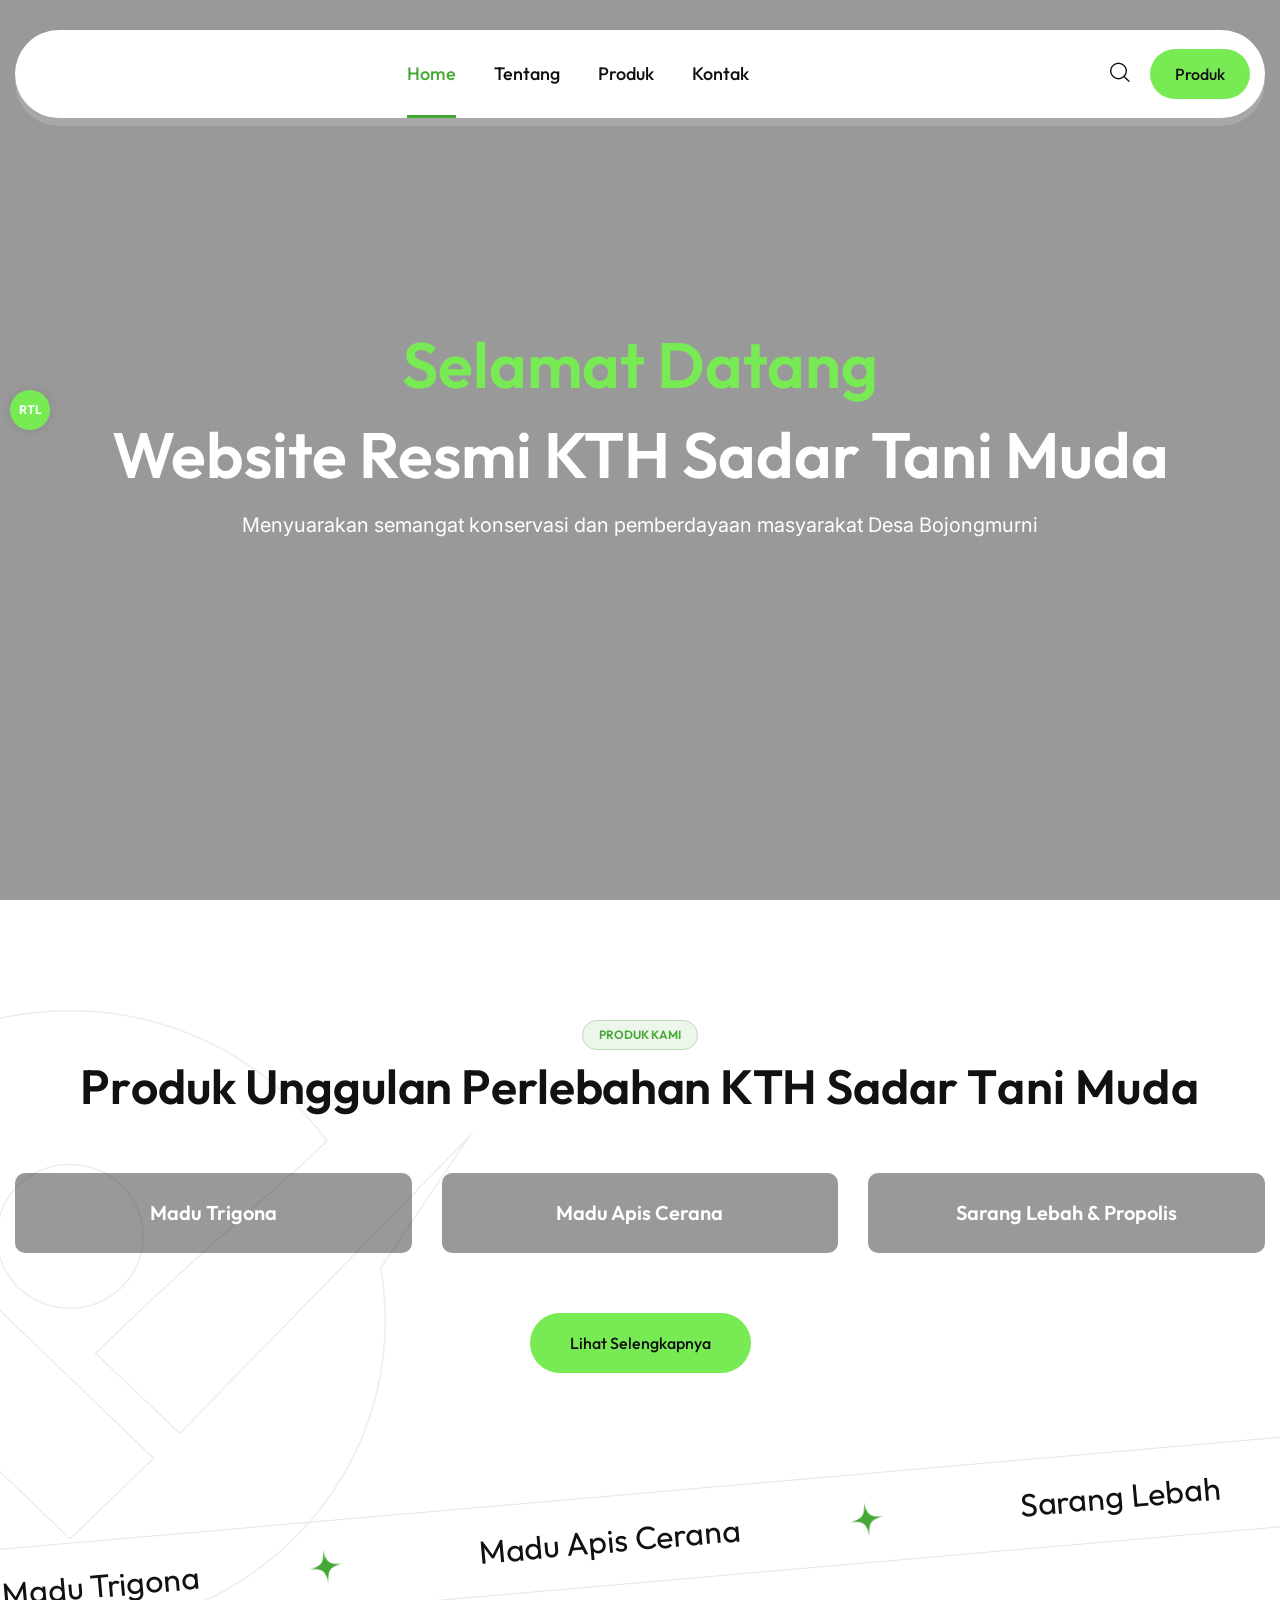
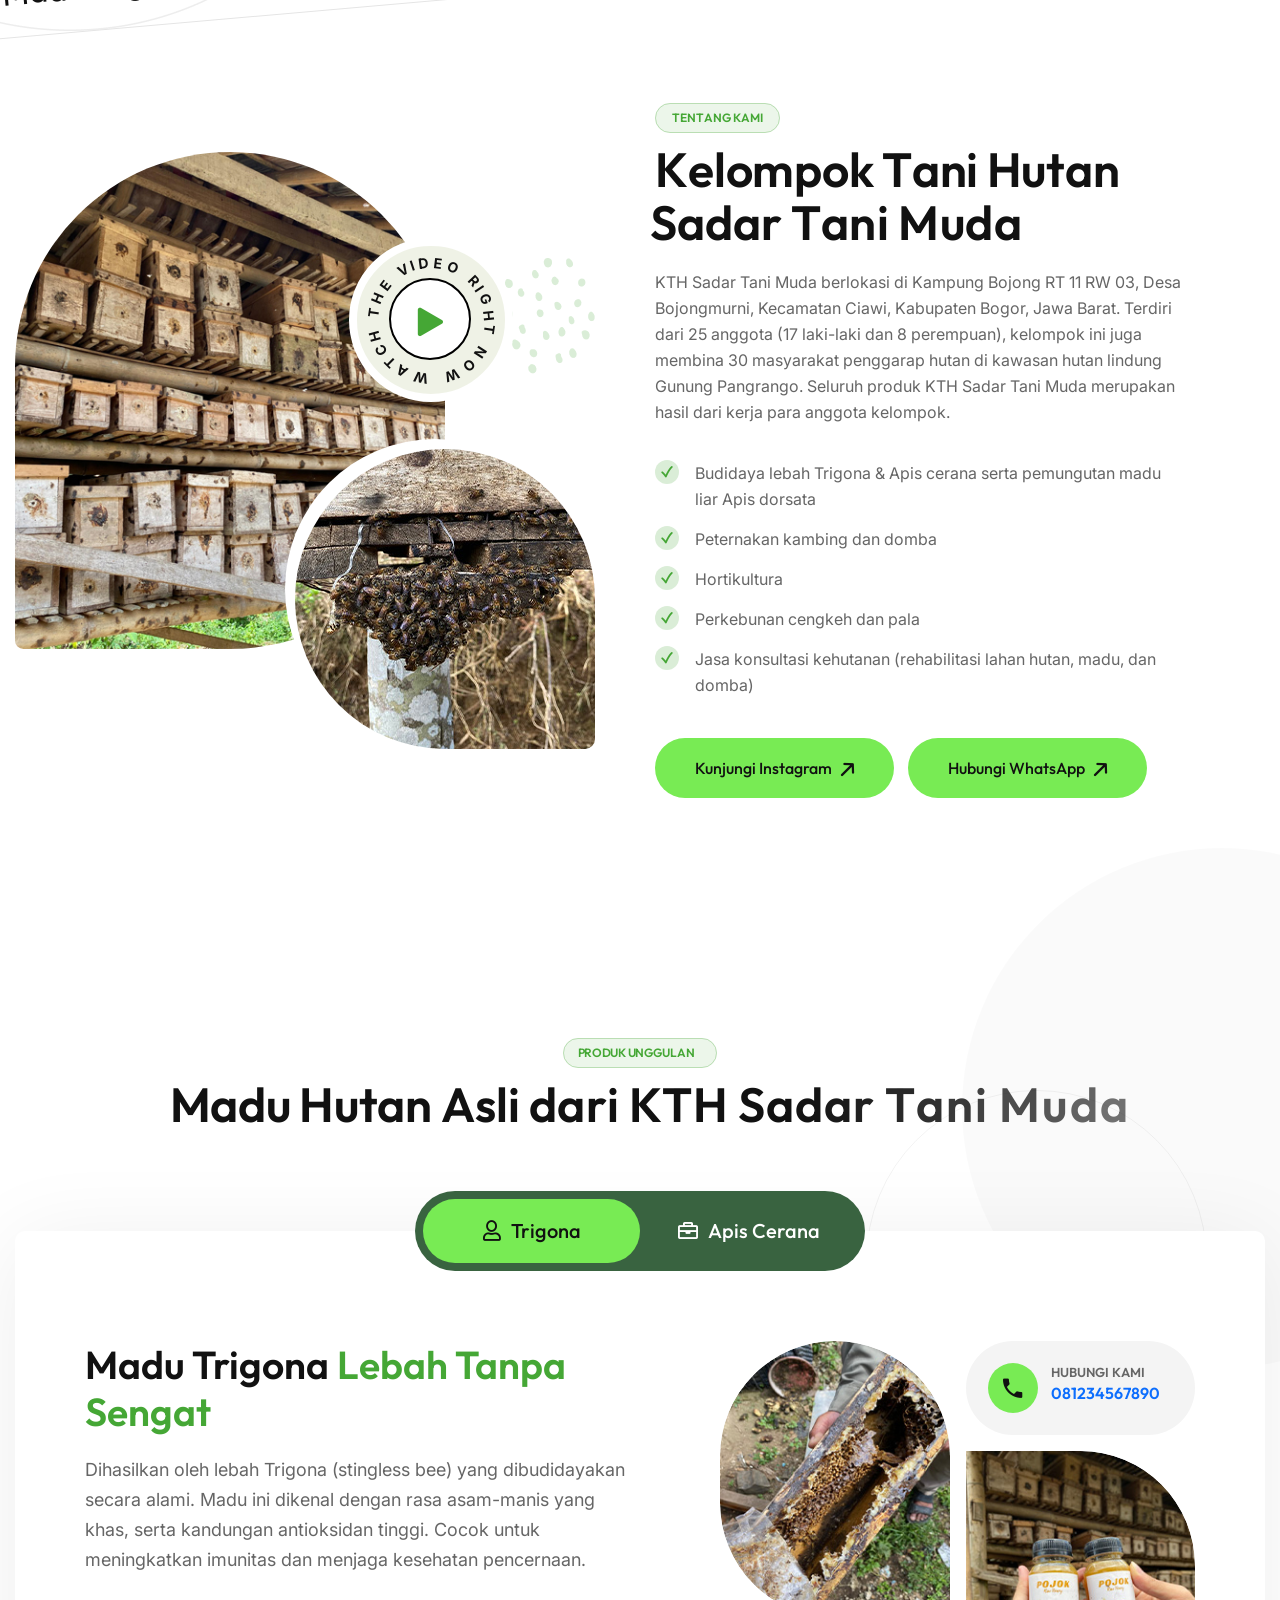
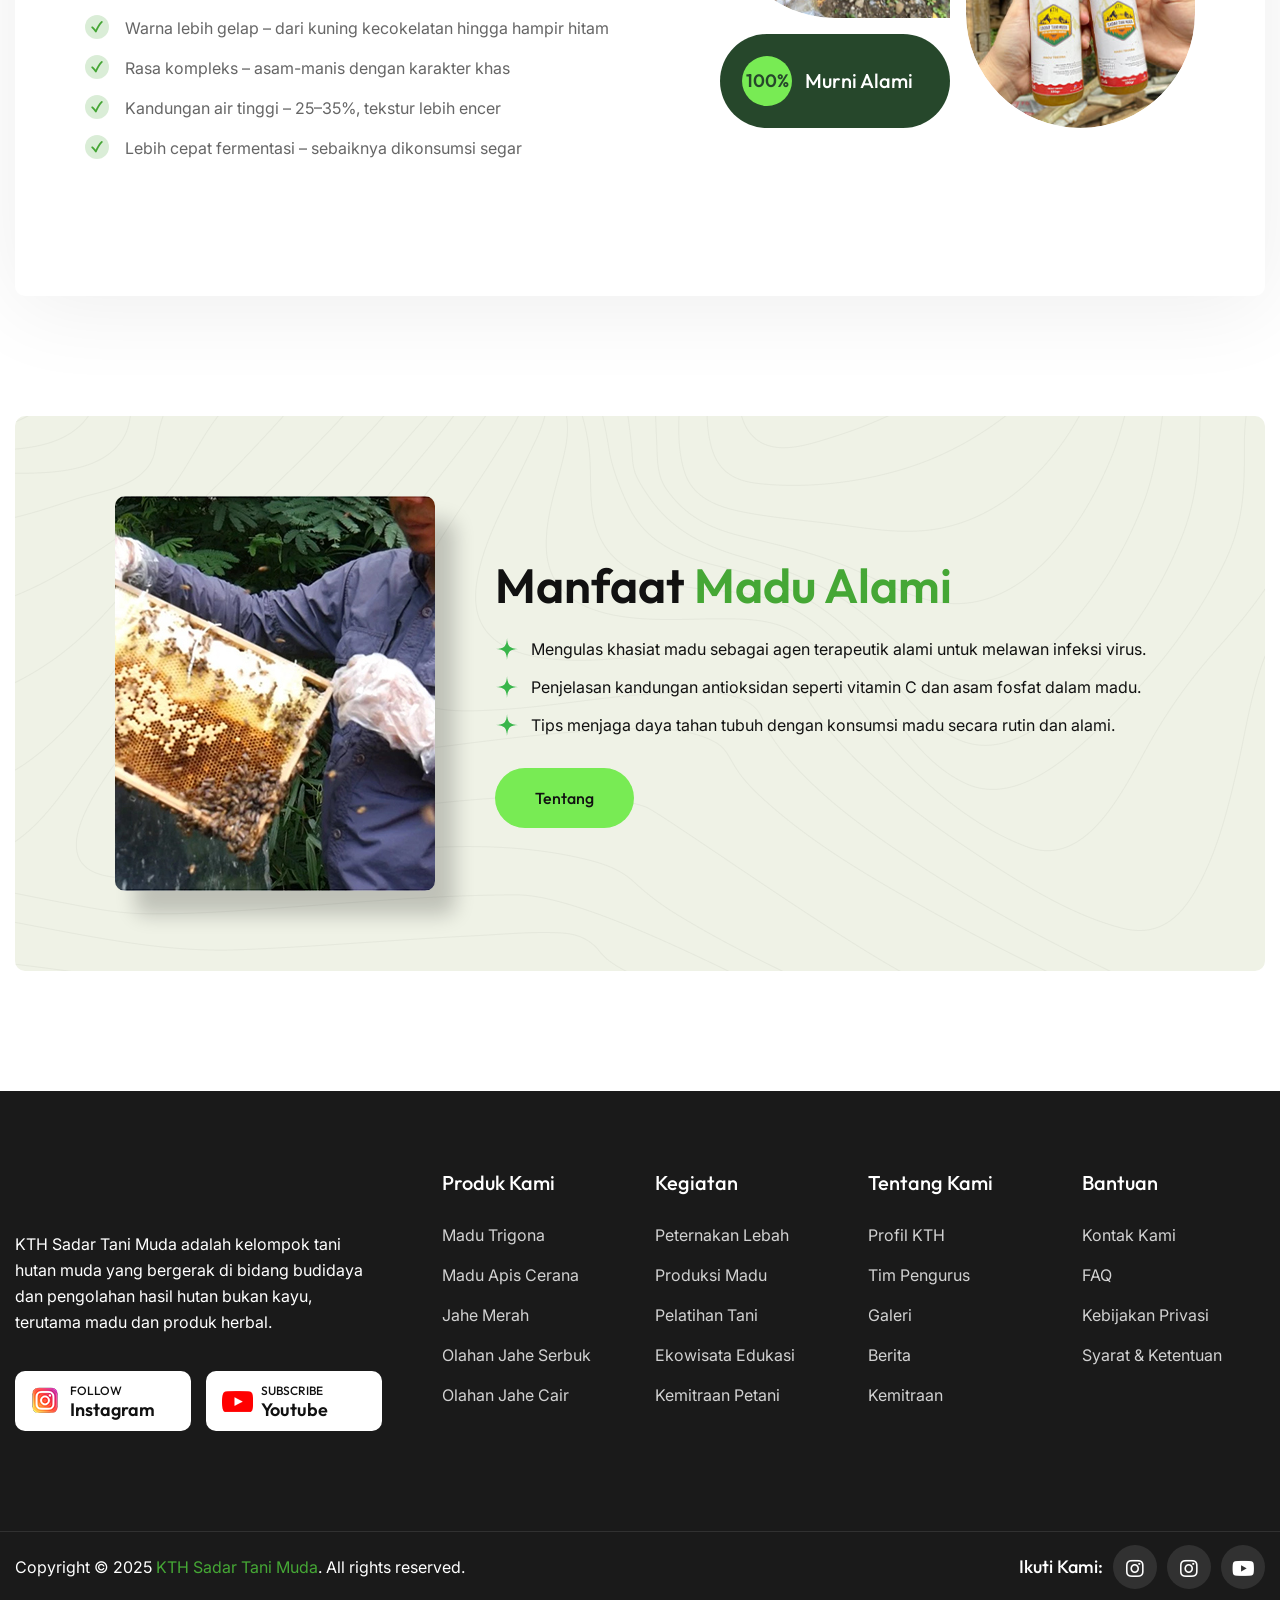
==== commit 348c6f33: "revisi 3" ====
--- a/index.html
+++ b/index.html
@@ -222,7 +222,7 @@
         <!-- banner-section -->
 <section class="banner-style-five">
     <div class="outer-container" style="display: flex; align-items: center; justify-content: center; height: 100vh; text-align: center;">
-        <div class="bg-layer" style="background-image: url(assets/images/bojongmurni.jpg); position: absolute; top: 0; left: 0; width: 100%; height: 100%; background-size: cover; background-position: center; z-index: -1;"></div>
+        <div class="bg-layer" style="background-image: url(assets/images/bojongmurni2.jpg); position: absolute; top: 0; left: 0; width: 100%; height: 100%; background-size: cover; background-position: center; z-index: -1;"></div>
         <div class="content-box">
             <h2><span>Selamat Datang</span></h2>
             <h2>Website Resmi KTH Sadar Tani Muda</h2>
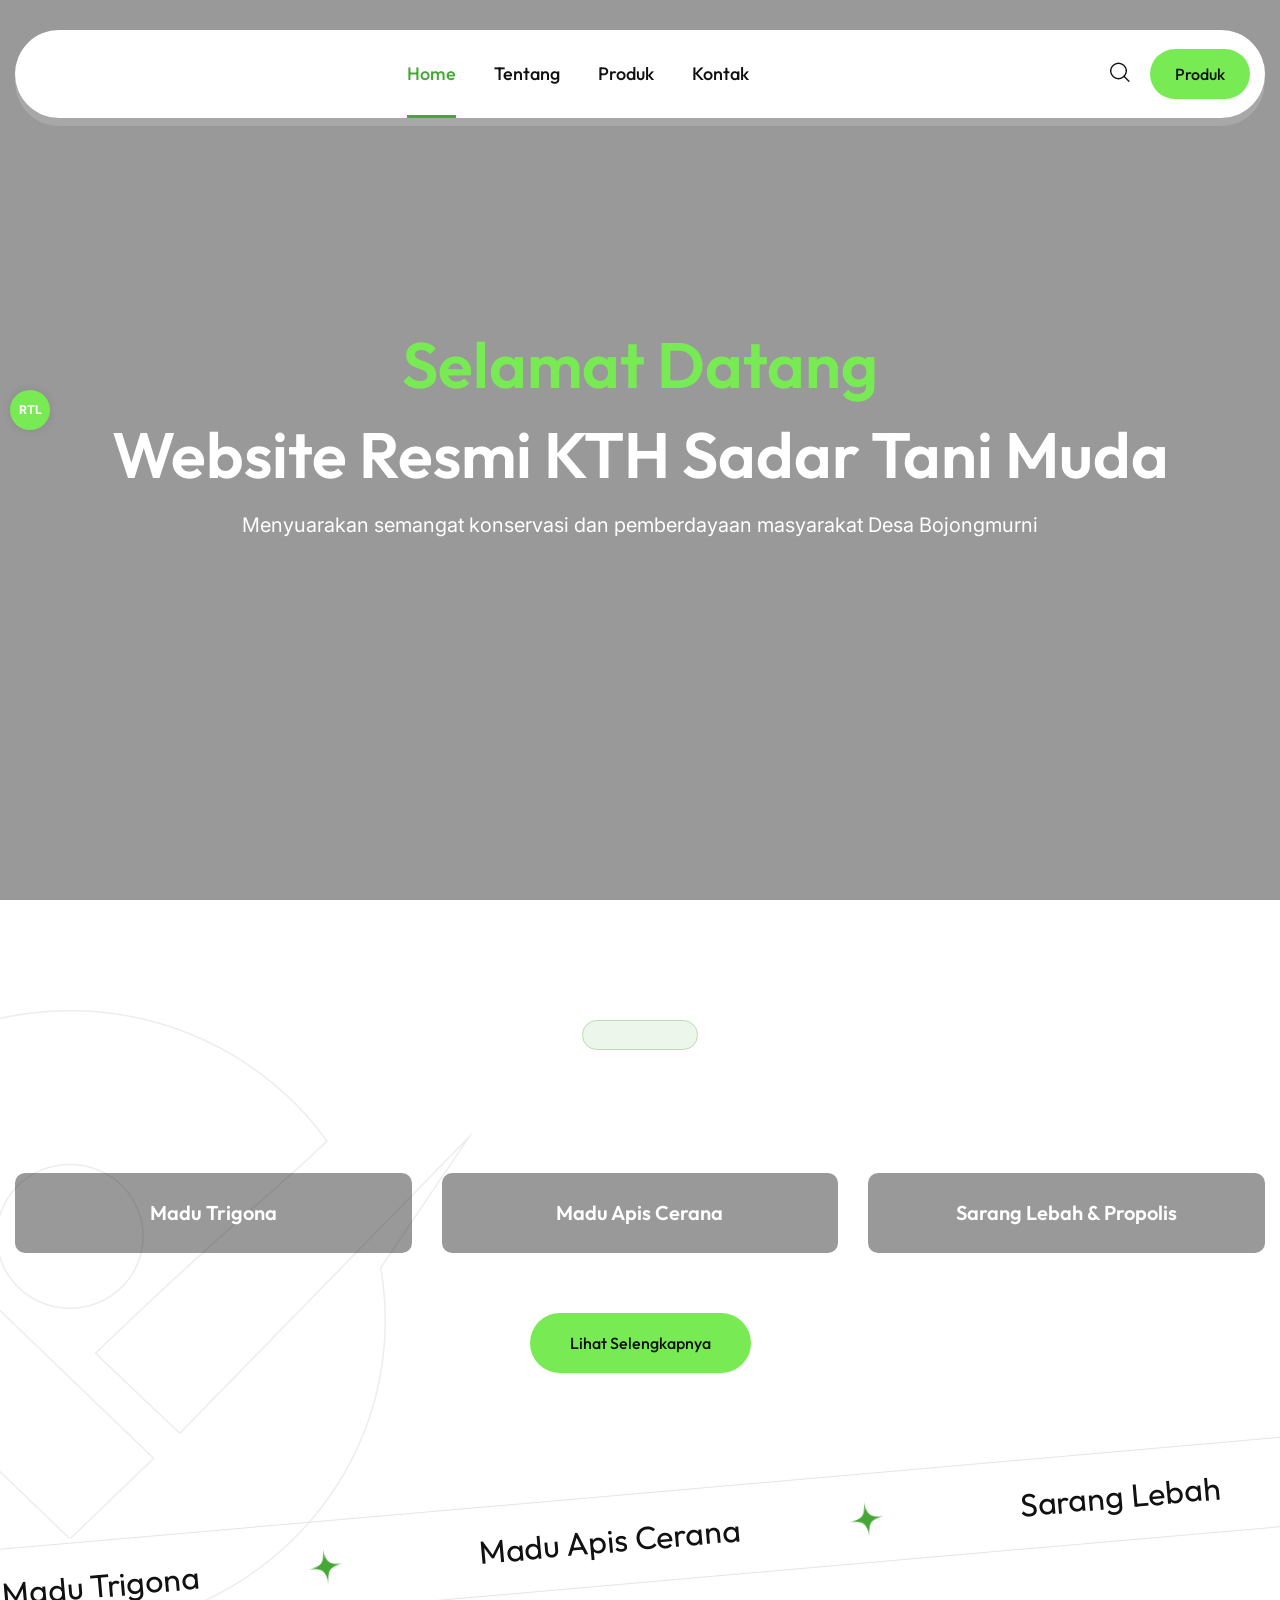
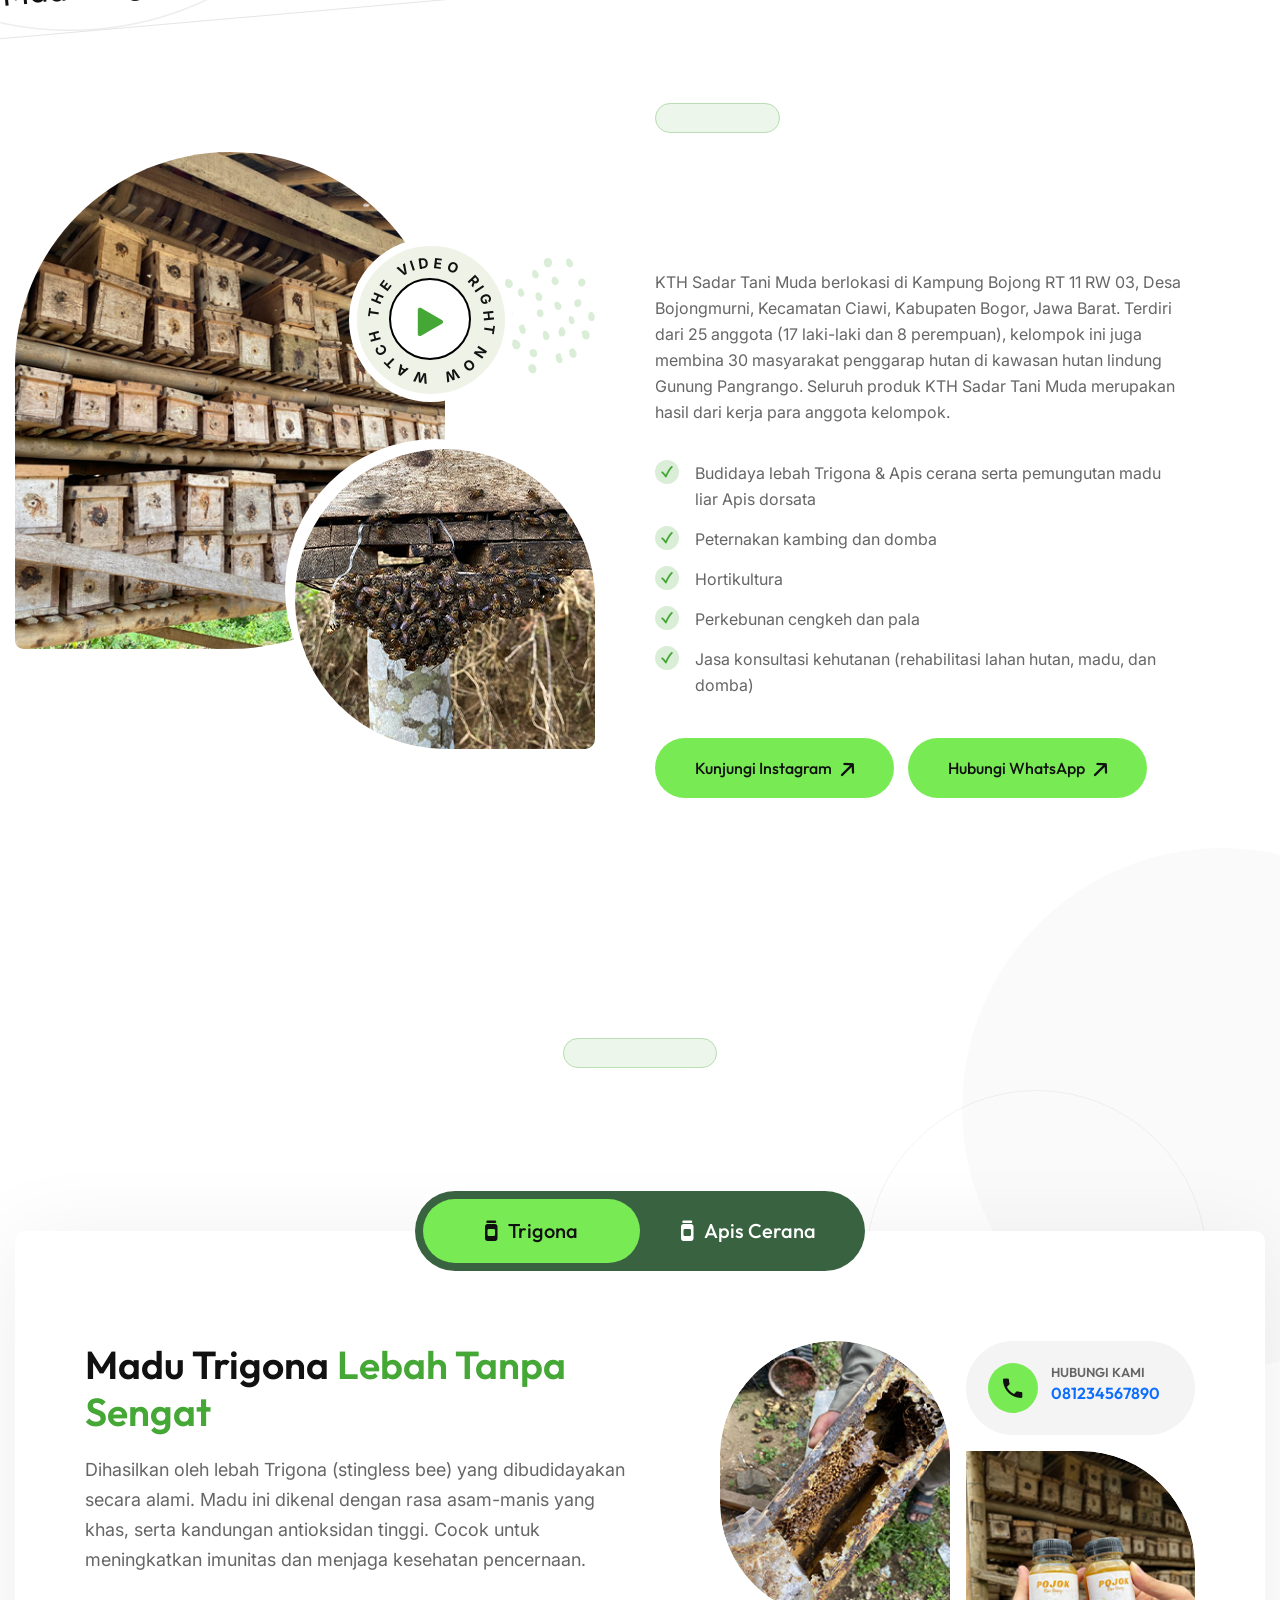
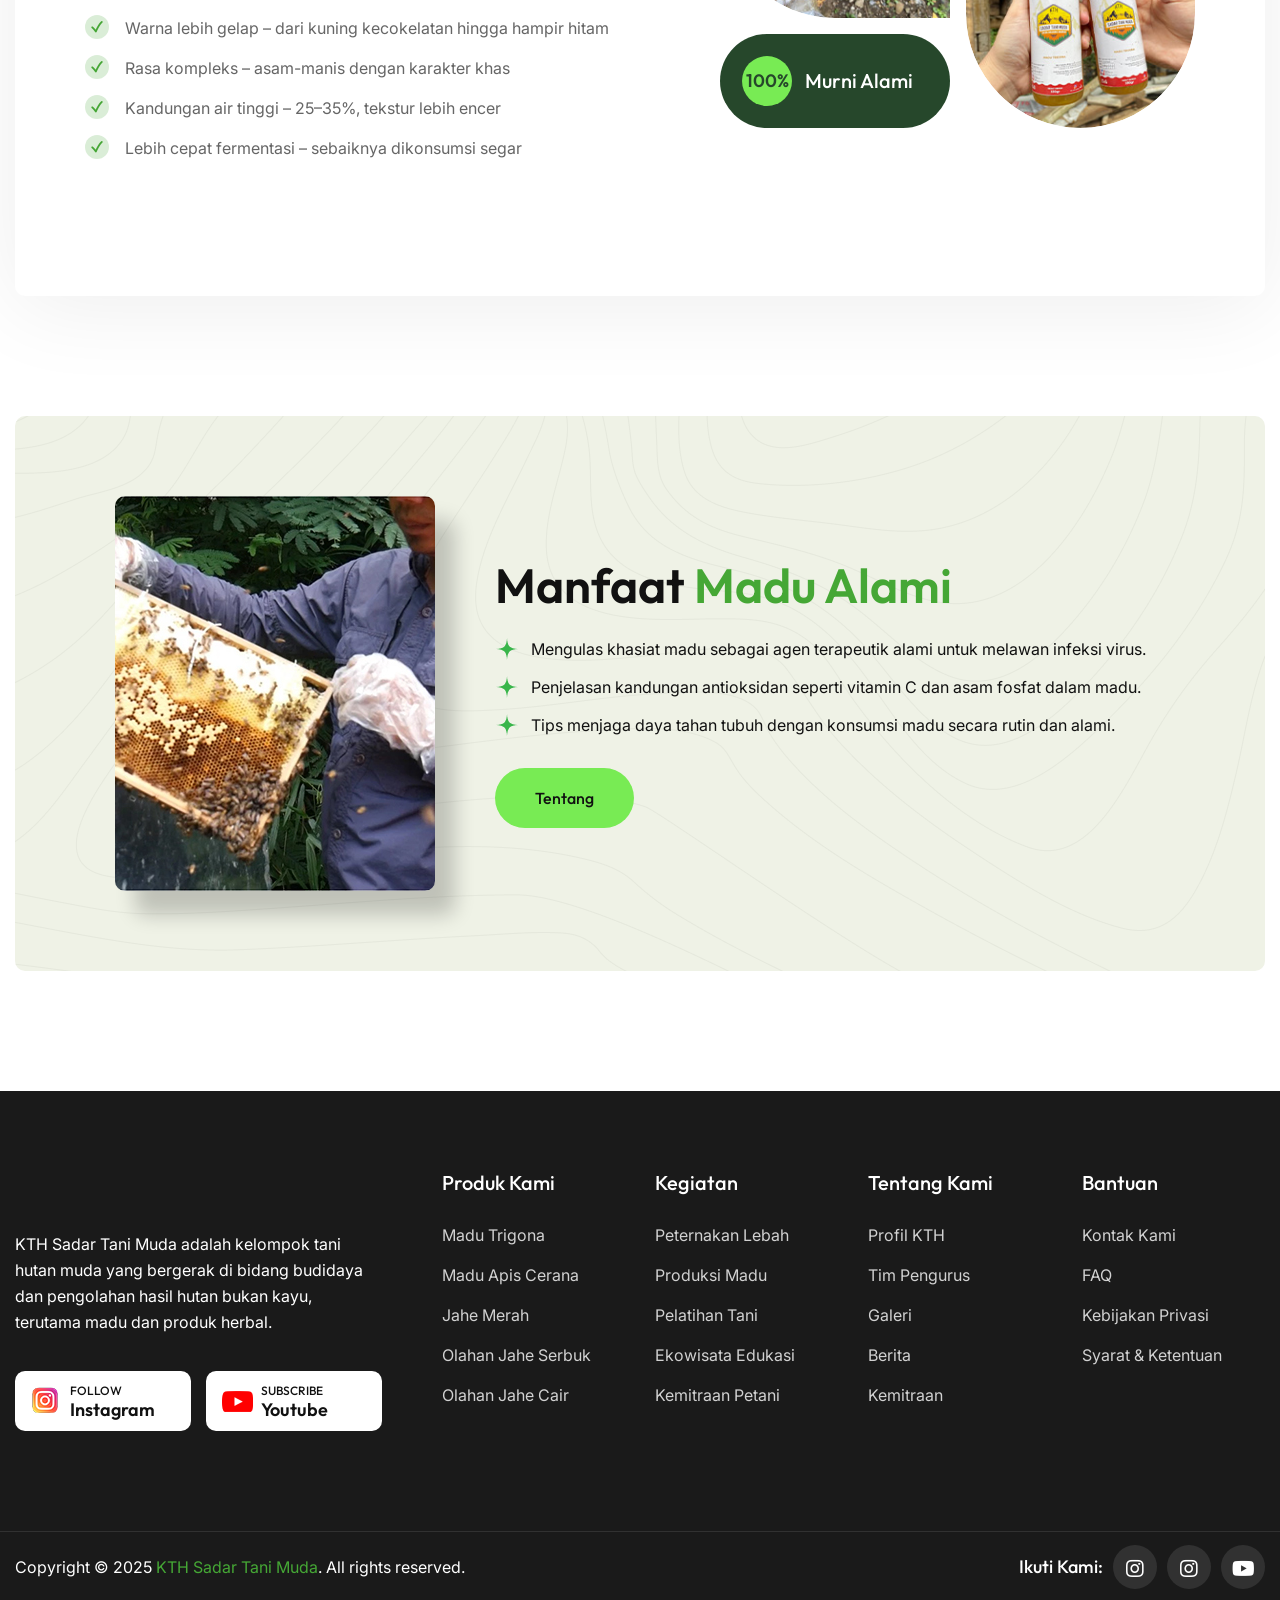
==== commit cd281b3f: "revisi 4" ====
--- a/index.html
+++ b/index.html
@@ -9,6 +9,10 @@
 
 <!-- Fav Icon -->
 <link rel="icon" href="assets/images/logo_kth.ico" type="image/x-icon">
+
+<!-- Font Awesome Free CDN -->
+<link href="https://cdnjs.cloudflare.com/ajax/libs/font-awesome/6.5.0/css/all.min.css" rel="stylesheet">
+
 
 <!-- Google Fonts -->
 <link href="https://fonts.googleapis.com/css2?family=Outfit:wght@100..900&display=swap" rel="stylesheet">
@@ -377,8 +381,8 @@
       </div>
       <div class="tabs-box">
         <ul class="tab-btns tab-buttons">
-          <li class="tab-btn active-btn" data-tab="#tab-3"><i class="far fa-user"></i>Trigona</li>
-          <li class="tab-btn" data-tab="#tab-4"><i class="far fa-briefcase"></i>Apis Cerana</li>
+          <li class="tab-btn active-btn" data-tab="#tab-3"><i class="fa-solid fa-jar"></i>Trigona</li>
+          <li class="tab-btn" data-tab="#tab-4"><i class="fa-solid fa-jar"></i>Apis Cerana</li>
         </ul>
         <div class="tabs-content">
   
